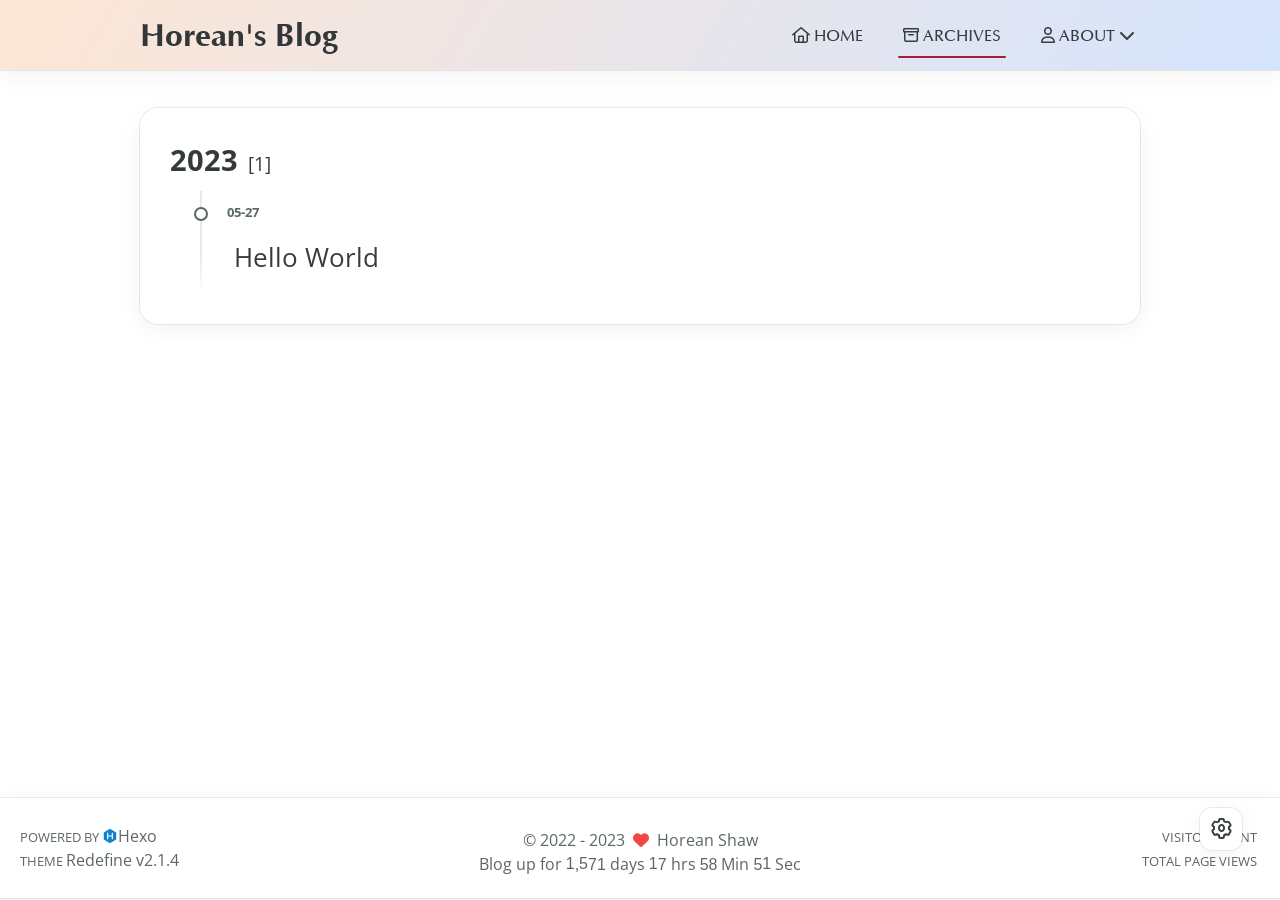
==== archives/index.html @ fd93f60f "update blog" ====
<!DOCTYPE html>
<html lang="zh">
<head>
    <meta charset="utf-8">
    <meta name="viewport" content="width=device-width, initial-scale=1">
    <meta name="keywords" content="Hexo Theme Redefine">
    
    <meta name="author" content="Horean Shaw">
    <!-- preconnect -->
    <link rel="preconnect" href="https://fonts.googleapis.com">
    <link rel="preconnect" href="https://fonts.gstatic.com" crossorigin>
    
    
    <!--- Seo Part-->
    
    <link rel="canonical" href="https://blog.horean0574.top/archives/"/>
    <meta name="robots" content="index,follow">
    <meta name="googlebot" content="index,follow">
    <meta name="revisit-after" content="1 days">
    
        <meta name="description" content="Horean&#39;s Blog">
<meta property="og:type" content="website">
<meta property="og:title" content="Horean&#39;s Blog">
<meta property="og:url" content="https://blog.horean0574.top/archives/index.html">
<meta property="og:site_name" content="Horean&#39;s Blog">
<meta property="og:description" content="Horean&#39;s Blog">
<meta property="og:locale">
<meta property="article:author" content="Horean Shaw">
<meta name="twitter:card" content="summary">
    
    
    <!--- Icon Part-->
    <link rel="icon" type="image/png" href="/images/redefine-favicon.svg" sizes="192x192">
    <link rel="apple-touch-icon" sizes="180x180" href="/images/redefine-favicon.svg">
    <meta name="theme-color" content="#A31F34">
    <link rel="shortcut icon" href="/images/redefine-favicon.svg">
    <!--- Page Info-->
    
    <title>
        
            Archive -
        
        Horean&#39;s Blog
    </title>
    
<link rel="stylesheet" href="/css/style.css">

    
<link rel="stylesheet" href="/assets/fonts.css">

    <!--- Font Part-->
    
    
    
    

    <!--- Inject Part-->
    
    <script id="hexo-configurations">
    let Global = window.Global || {};
    Global.hexo_config = {"hostname":"blog.horean0574.top","root":"/","language":"zh"};
    Global.theme_config = {"articles":{"style":{"font_size":"16px","line_height":1.5,"image_border_radius":"14px","image_alignment":"center","image_caption":false,"link_icon":true},"word_count":{"enable":true,"count":true,"min2read":true},"author_label":{"enable":true,"auto":false,"list":[]},"code_block":{"copy":true,"style":"mac","font":{"enable":false,"family":null,"url":null}},"toc":{"enable":true,"max_depth":3,"number":false,"expand":true,"init_open":true},"copyright":true,"lazyload":true,"recommendation":{"enable":false,"title":"推荐阅读","limit":3,"placeholder":"/images/wallhaven-wqery6-light.webp","skip_dirs":[]}},"colors":{"primary":"#A31F34","secondary":null},"global":{"fonts":{"chinese":{"enable":false,"family":null,"url":null},"english":{"enable":false,"family":null,"url":null}},"content_max_width":"1000px","sidebar_width":"210px","hover":{"shadow":true,"scale":false},"scroll_progress":{"bar":false,"percentage":true},"busuanzi_counter":{"enable":true,"site_pv":true,"site_uv":true,"post_pv":true},"pjax":true,"open_graph":true,"google_analytics":{"enable":false,"id":null}},"home_banner":{"enable":true,"style":"fixed","image":{"light":"/images/wallhaven-wqery6-light.webp","dark":"/images/wallhaven-wqery6-dark.webp"},"title":"Horean's Blog","subtitle":{"text":[],"hitokoto":{"enable":false,"api":"https://v1.hitokoto.cn"},"typing_speed":100,"backing_speed":80,"starting_delay":500,"backing_delay":1500,"loop":true,"smart_backspace":true},"text_color":{"light":"#fff","dark":"#d1d1b6"},"text_style":{"title_size":"2.8rem","subtitle_size":"1.5rem","line_height":1.2},"custom_font":{"enable":false,"family":null,"url":null},"social_links":{"enable":false,"links":{"github":"https://github.com/Horean0574/","instagram":null,"zhihu":null,"twitter":null,"email":"Horean0574@outlook.com"}}},"plugins":{"feed":{"enable":false},"aplayer":{"enable":false,"type":"fixed","audios":[{"name":null,"artist":null,"url":null,"cover":null}]},"mermaid":{"enable":false,"version":"9.3.0"}},"version":"2.1.4","navbar":{"auto_hide":false,"color":{"left":"#f78736","right":"#367df7","transparency":35},"links":{"Home":{"path":"/","icon":"fa-regular fa-house"},"Archives":{"path":"/archives","icon":"fa-regular fa-archive"},"About":{"icon":"fa-regular fa-user","submenus":{"Me":"/about","Github":"https://github.com/Horean0574/","Blog":"https://ohevan.com"}}},"search":{"enable":false,"preload":true}},"page_templates":{"friends_column":2,"tags_style":"blur"},"home":{"sidebar":{"enable":true,"position":"left","first_item":"menu","announcement":null,"links":{"Archives":{"path":"/archives","icon":"fa-regular fa-archive"}}},"article_date_format":"auto","categories":{"enable":true,"limit":3},"tags":{"enable":true,"limit":3}}};
    Global.language_ago = {"second":"%s seconds ago","minute":"%s minutes ago","hour":"%s hours ago","day":"%s days ago","week":"%s weeks ago","month":"%s months ago","year":"%s years ago"};
    Global.data_config = {"masonry":false};
  </script>
    
    <!--- Fontawesome Part-->
    
<link rel="stylesheet" href="/fontawesome/fontawesome.min.css">

    
<link rel="stylesheet" href="/fontawesome/brands.min.css">

    
<link rel="stylesheet" href="/fontawesome/solid.min.css">

    
<link rel="stylesheet" href="/fontawesome/regular.min.css">

    
    
    
    
<meta name="generator" content="Hexo 6.3.0"></head>


<body>
<div class="progress-bar-container">
    

    
        <span class="pjax-progress-bar"></span>
        <span class="pjax-progress-icon">
            <i class="fa-solid fa-circle-notch fa-spin"></i>
        </span>
    
</div>


<main class="page-container">

    

    <div class="main-content-container">

        <div class="main-content-header">
            <header class="navbar-container">
    
    <div class="navbar-content">
        <div class="left">
            
            <a class="logo-title" href="/">
                
                Horean&#39;s Blog
                
            </a>
        </div>

        <div class="right">
            <!-- PC -->
            <div class="desktop">
                <ul class="navbar-list">
                    
                        
                            <li class="navbar-item">
                                <!-- Menu -->
                                <a class="" 
                                    href="/"  >
                                    
                                        
                                            <i class="fa-regular fa-house"></i>
                                        
                                        HOME
                                    
                                </a>
                                <!-- Submenu -->
                                
                            </li>
                    
                        
                            <li class="navbar-item">
                                <!-- Menu -->
                                <a class="active" 
                                    href="/archives"  >
                                    
                                        
                                            <i class="fa-regular fa-archive"></i>
                                        
                                        ARCHIVES
                                    
                                </a>
                                <!-- Submenu -->
                                
                            </li>
                    
                        
                            <li class="navbar-item">
                                <!-- Menu -->
                                <a class="has-dropdown" 
                                    href="#" onClick="return false;">
                                    
                                        
                                            <i class="fa-regular fa-user"></i>
                                        
                                        ABOUT&nbsp;<i class="fa-solid fa-chevron-down"></i>
                                    
                                </a>
                                <!-- Submenu -->
                                
                                    <ul class="sub-menu">
                                    
                                        <li>
                                        <a href="/about">ME
                                        </a>
                                        </li>
                                    
                                        <li>
                                        <a target="_blank" rel="noopener" href="https://github.com/Horean0574/">GITHUB
                                        </a>
                                        </li>
                                    
                                        <li>
                                        <a target="_blank" rel="noopener" href="https://ohevan.com">BLOG
                                        </a>
                                        </li>
                                    
                                    </ul>
                                
                            </li>
                    
                    
                </ul>
            </div>
            <!-- Mobile -->
            <div class="mobile">
                
                <div class="icon-item navbar-bar">
                    <div class="navbar-bar-middle"></div>
                </div>
            </div>
        </div>
    </div>

    <!-- Mobile drawer -->
    <div class="navbar-drawer">
        <ul class="drawer-navbar-list">
            
                
                    <li class="drawer-navbar-item flex-center">
                        <a class="" 
                        href="/"  >
                             
                                
                                    <i class="fa-regular fa-house"></i>
                                
                                HOME
                            
                        </a>
                    </li>
                    <!-- Submenu -->
                    
            
                
                    <li class="drawer-navbar-item flex-center">
                        <a class="active" 
                        href="/archives"  >
                             
                                
                                    <i class="fa-regular fa-archive"></i>
                                
                                ARCHIVES
                            
                        </a>
                    </li>
                    <!-- Submenu -->
                    
            
                
                    <li class="drawer-navbar-item flex-center">
                        <a class="has-dropdown" 
                        href="#" onClick="return false;">
                            
                                
                                    <i class="fa-regular fa-user"></i>
                                
                                ABOUT&nbsp;<i class="fa-solid fa-chevron-down"></i>
                            
                        </a>
                    </li>
                    <!-- Submenu -->
                              
                        
                            <li class="dropdown-item flex-center">
                                <a class="dropdown-item" href="/about">ME</a>
                            </li>
                        
                            <li class="dropdown-item flex-center">
                                <a class="dropdown-item" target="_blank" rel="noopener" href="https://github.com/Horean0574/">GITHUB</a>
                            </li>
                        
                            <li class="dropdown-item flex-center">
                                <a class="dropdown-item" target="_blank" rel="noopener" href="https://ohevan.com">BLOG</a>
                            </li>
                        
                    
            

        </ul>
    </div>

    <div class="window-mask"></div>

</header>


        </div>

        <div class="main-content-body">

            

            <div class="main-content">

                
                    <div class="fade-in-down-animation">
    <div class="archive-container ">
        
<div class="archive-list-container">
    
        <section class="archive-item">
            <div class="archive-item-header">
                <span class="archive-year">2023</span>
                <span class="archive-year-post-count">[1]</span>
            </div>
            <ul class="article-list">
              
              <li class="article-item" date-is='05-27'>
                <a href="/2023/05/27/hello-world/">
                  <span class="article-title">Hello World</span>
                </a>
              </li>
              
            </ul>
        </section>
    
</div>

    </div>
</div>

                

            </div>
            
            

        </div>

        <div class="main-content-footer">
            <footer class="footer">
    <div class="info-container">
        <div class="copyright-info">
            &copy;
            
              <span>2022</span>
              -
            
            2023&nbsp;&nbsp;<i class="fa-solid fa-heart fa-beat" style="--fa-animation-duration: 0.5s; color: #f54545"></i>&nbsp;&nbsp;<a href="/">Horean Shaw</a>
        </div>
        
            <script async data-pjax src="//busuanzi.ibruce.info/busuanzi/2.3/busuanzi.pure.mini.js"></script>
            <div class="website-count info-item">
                
                    <span id="busuanzi_container_site_uv" class="busuanzi_container_site_uv">
                        VISITOR COUNT&nbsp;<span id="busuanzi_value_site_uv" class="busuanzi_value_site_uv"></span>
                    </span>
                
                
                    <span id="busuanzi_container_site_pv" class="busuanzi_container_site_pv">
                        TOTAL PAGE VIEWS&nbsp;<span id="busuanzi_value_site_pv" class="busuanzi_value_site_pv"></span>
                    </span>
                
            </div>
        
        <div class="theme-info info-item">
            <span class="powered-by-container">POWERED BY <?xml version="1.0" encoding="utf-8"?><!DOCTYPE svg PUBLIC "-//W3C//DTD SVG 1.1//EN" "http://www.w3.org/Graphics/SVG/1.1/DTD/svg11.dtd"><svg version="1.1" id="圖層_1" xmlns="http://www.w3.org/2000/svg" xmlns:xlink="http://www.w3.org/1999/xlink" x="0px" y="0px" width="1rem" height="1rem" viewBox="0 0 512 512" enable-background="new 0 0 512 512" xml:space="preserve"><path fill="#0E83CD" d="M256.4,25.8l-200,115.5L56,371.5l199.6,114.7l200-115.5l0.4-230.2L256.4,25.8z M349,354.6l-18.4,10.7l-18.6-11V275H200v79.6l-18.4,10.7l-18.6-11v-197l18.5-10.6l18.5,10.8V237h112v-79.6l18.5-10.6l18.5,10.8V354.6z"/></svg><a target="_blank" href="https://hexo.io">Hexo</a></span>
                <br>
            <span class="theme-version-container">THEME&nbsp;<a class="theme-version" target="_blank" href="https://github.com/EvanNotFound/hexo-theme-redefine">Redefine v2.1.4</a>
        </div>
        
        
        
            <div id="start_div" style="display:none">
                2022/8/17 11:45:14
            </div>
            <div>
                Blog up for <span class="odometer" id="runtime_days" ></span> days <span class="odometer" id="runtime_hours"></span> hrs <span class="odometer" id="runtime_minutes"></span> Min <span class="odometer" id="runtime_seconds"></span> Sec
            </div>
        
        
        
            <script async data-pjax>
                try {
                    function odometer_init() {
                    const elements = document.querySelectorAll('.odometer');
                    elements.forEach(el => {
                        new Odometer({
                            el,
                            format: '( ddd).dd',
                            duration: 200
                        });
                    });
                    }
                    odometer_init();
                } catch (error) {}
            </script>
        
        
        
    </div>  
</footer>
        </div>
    </div>

    

    <div class="right-side-tools-container">
        <div class="side-tools-container">
    <ul class="hidden-tools-list">
        <li class="right-bottom-tools tool-font-adjust-plus flex-center">
            <i class="fa-regular fa-magnifying-glass-plus"></i>
        </li>

        <li class="right-bottom-tools tool-font-adjust-minus flex-center">
            <i class="fa-regular fa-magnifying-glass-minus"></i>
        </li>

        <li class="right-bottom-tools tool-expand-width flex-center">
            <i class="fa-regular fa-expand"></i>
        </li>

        <li class="right-bottom-tools tool-dark-light-toggle flex-center">
            <i class="fa-regular fa-moon"></i>
        </li>

        <!-- rss -->
        

        

        <li class="right-bottom-tools tool-scroll-to-bottom flex-center">
            <i class="fa-regular fa-arrow-down"></i>
        </li>
    </ul>

    <ul class="visible-tools-list">
        <li class="right-bottom-tools toggle-tools-list flex-center">
            <i class="fa-regular fa-cog fa-spin"></i>
        </li>
        
            <li class="right-bottom-tools tool-scroll-to-top flex-center">
                <i class="arrow-up fas fa-arrow-up"></i>
                <span class="percent"></span>
            </li>
        
        
    </ul>
</div>

    </div>

    <div class="image-viewer-container">
    <img src="">
</div>


    


</main>




<script src="/js/utils.js"></script>

<script src="/js/main.js"></script>

<script src="/js/layouts/navbarShrink.js"></script>

<script src="/js/tools/scrollTopBottom.js"></script>

<script src="/js/tools/lightDarkSwitch.js"></script>





    
<script src="/js/tools/codeBlock.js"></script>




    
<script src="/js/layouts/lazyload.js"></script>




    
<script src="/js/tools/runtime.js"></script>

    
<script src="/js/layouts/odometer.min.js"></script>

    
<link rel="stylesheet" href="/assets/odometer-theme-minimal.css">




  
<script src="/js/libs/Typed.min.js"></script>

  
<script src="/js/plugins/typed.js"></script>







<div class="post-scripts pjax">
    
</div>


    
<script src="/js/libs/pjax.min.js"></script>

<script>
    window.addEventListener('DOMContentLoaded', () => {
        window.pjax = new Pjax({
            selectors: [
                'head title',
                '.page-container',
                '.pjax',
            ],
            history: true,
            debug: false,
            cacheBust: false,
            timeout: 0,
            analytics: false,
            currentUrlFullReload: false,
            scrollRestoration: false,
            // scrollTo: true,
        });

        document.addEventListener('pjax:send', () => {
            Global.utils.pjaxProgressBarStart();
        });

        document.addEventListener('pjax:complete', () => {
            Global.utils.pjaxProgressBarEnd();
            window.pjax.executeScripts(document.querySelectorAll('script[data-pjax], .pjax script'));
            Global.refresh();
        });
    });
</script>




</body>
</html>
---- css/style.css ----
.fade-in-down-animation {
  animation-fill-mode: both;
  animation-duration: 1s;
  animation-name: fade-in-down;
  will-change: transform;
}
.title-hover-animation {
  display: inline-block;
  position: relative;
  border-bottom: none;
  line-height: 1.3;
  vertical-align: top;
  color: var(--second-text-color);
}
.title-hover-animation::before {
  content: "";
  position: absolute;
  width: 100%;
  height: 2px;
  bottom: -4px;
  left: 0;
  background-color: var(--second-text-color);
  visibility: hidden;
  transform: scaleX(0);
  transition-property: color, background, box-shadow, border-color, visibility, transform;
  transition-delay: 0s, 0s, 0s, 0s, 0s, 0s;
  transition-duration: 0.2s, 0.2s, 0.2s, 0.2s, 0.2s, 0.2s;
  transition-timing-function: ease, ease, ease, ease, ease-in-out, ease-in-out;
}
@-moz-keyframes fade-in-down {
  0% {
    opacity: 0;
    transform: translateY(-50px);
  }
  100% {
    opacity: 1;
    transform: translateY(0);
  }
}
@-webkit-keyframes fade-in-down {
  0% {
    opacity: 0;
    transform: translateY(-50px);
  }
  100% {
    opacity: 1;
    transform: translateY(0);
  }
}
@-o-keyframes fade-in-down {
  0% {
    opacity: 0;
    transform: translateY(-50px);
  }
  100% {
    opacity: 1;
    transform: translateY(0);
  }
}
@keyframes fade-in-down {
  0% {
    opacity: 0;
    transform: translateY(-50px);
  }
  100% {
    opacity: 1;
    transform: translateY(0);
  }
}
@-moz-keyframes icon-animate {
  0%, 100% {
    transform: scale(1);
  }
  10%, 30% {
    transform: scale(0.88);
  }
  20%, 40%, 60%, 80% {
    transform: scale(1.08);
  }
  50%, 70% {
    transform: scale(1.08);
  }
}
@-webkit-keyframes icon-animate {
  0%, 100% {
    transform: scale(1);
  }
  10%, 30% {
    transform: scale(0.88);
  }
  20%, 40%, 60%, 80% {
    transform: scale(1.08);
  }
  50%, 70% {
    transform: scale(1.08);
  }
}
@-o-keyframes icon-animate {
  0%, 100% {
    transform: scale(1);
  }
  10%, 30% {
    transform: scale(0.88);
  }
  20%, 40%, 60%, 80% {
    transform: scale(1.08);
  }
  50%, 70% {
    transform: scale(1.08);
  }
}
@keyframes icon-animate {
  0%, 100% {
    transform: scale(1);
  }
  10%, 30% {
    transform: scale(0.88);
  }
  20%, 40%, 60%, 80% {
    transform: scale(1.08);
  }
  50%, 70% {
    transform: scale(1.08);
  }
}
:root {
  --background-color: #fff;
  --background-color-transparent: rgba(255,255,255,0.6);
  --background-color-transparent-15: rgba(255,255,255,0.15);
  --background-color-transparent-40: rgba(255,255,255,0.4);
  --background-color-transparent-80: rgba(255,255,255,0.8);
  --second-background-color: #fafafa;
  --third-background-color: #f7f7f7;
  --third-background-color-transparent: rgba(241,241,241,0.6);
  --primary-color: #a31f34;
  --first-text-color: #323739;
  --second-text-color: #343a3c;
  --third-text-color: #5c6669;
  --fourth-text-color: #eaeced;
  --default-text-color: #373d3f;
  --invert-text-color: #bebec6;
  --border-color: rgba(0,0,0,0.08);
  --selection-color: #be243c;
  --shadow-color-1: rgba(0,0,0,0.08);
  --shadow-color-2: rgba(0,0,0,0.05);
  --shadow-hover-color: rgba(0,0,0,0.28);
  --scrollbar-color: #c1c1c1;
  --scrollbar-color-hover: #a1a1a1;
  --scroll-bar-bg-color: #fafafa;
  --link-color: #323739;
  --copyright-info-color: #c03;
  --avatar-background-color: #06c;
  --pjax-progress-bar-color: linear-gradient(45deg, #f10006, #ef5b00, #e59c01, #19ca05, #00cab5, #0264c8, #c303c3);
  --archive-timeline-last-child-color: linear-gradient(to bottom, #e8e8e8 60%, rgba(0,0,0,0) 100%) 1 100%;
  --note-blue-title-bg: #d6f7fb;
  --note-red-title-bg: #fde9e9;
  --note-cyan-title-bg: #e9fdf9;
  --note-green-title-bg: #e9fde9;
  --note-yellow-title-bg: #fdf9e9;
  --note-gray-title-bg: #f9f9f9;
  --note-type-title-bg: #fdf3e9;
  --note-black-title-bg: #e9e9e9;
  --note-purple-title-bg: #f9e9fd;
  --home-banner-img: url("/images/wallhaven-wqery6-light.webp");
  --home-banner-text-color: #fff;
  --home-banner-icons-container-border-color: rgba(255,255,255,0.35);
  --home-banner-icons-container-background-color: rgba(255,255,255,0.3);
  --redefine-box-shadow: var(--shadow-color-2) 0px 6px 24px 0px, var(--shadow-color-1) 0px 0px 0px 1px;
  --redefine-box-shadow-hover: var(--shadow-color-2) 0px 6px 24px 0px, var(--shadow-color-1) 0px 0px 0px 1px, var(--shadow-color-1) 0px 0px 0px 1px inset;
  --redefine-box-shadow-flat: var(--shadow-color-2) 0px 1px 4px 0px, var(--shadow-color-1) 0px 0px 0px 1px;
  --redefine-box-shadow-flat-hover: var(--shadow-color-2) 0px 1px 4px 0px, var(--shadow-color-1) 0px 0px 0px 1px, var(--shadow-color-1) 0px 0px 0px 1px inset;
  --mermaid-theme: '';
}
@media (prefers-color-scheme: light) {
  :root {
    --background-color: #fff;
    --background-color-transparent: rgba(255,255,255,0.6);
    --background-color-transparent-15: rgba(255,255,255,0.15);
    --background-color-transparent-40: rgba(255,255,255,0.4);
    --background-color-transparent-80: rgba(255,255,255,0.8);
    --second-background-color: #fafafa;
    --third-background-color: #f7f7f7;
    --third-background-color-transparent: rgba(241,241,241,0.6);
    --primary-color: #a31f34;
    --first-text-color: #323739;
    --second-text-color: #343a3c;
    --third-text-color: #5c6669;
    --fourth-text-color: #eaeced;
    --default-text-color: #373d3f;
    --invert-text-color: #bebec6;
    --border-color: rgba(0,0,0,0.08);
    --selection-color: #be243c;
    --shadow-color-1: rgba(0,0,0,0.08);
    --shadow-color-2: rgba(0,0,0,0.05);
    --shadow-hover-color: rgba(0,0,0,0.28);
    --scrollbar-color: #c1c1c1;
    --scrollbar-color-hover: #a1a1a1;
    --scroll-bar-bg-color: #fafafa;
    --link-color: #323739;
    --copyright-info-color: #c03;
    --avatar-background-color: #06c;
    --pjax-progress-bar-color: linear-gradient(45deg, #f10006, #ef5b00, #e59c01, #19ca05, #00cab5, #0264c8, #c303c3);
    --archive-timeline-last-child-color: linear-gradient(to bottom, #e8e8e8 60%, rgba(0,0,0,0) 100%) 1 100%;
    --note-blue-title-bg: #d6f7fb;
    --note-red-title-bg: #fde9e9;
    --note-cyan-title-bg: #e9fdf9;
    --note-green-title-bg: #e9fde9;
    --note-yellow-title-bg: #fdf9e9;
    --note-gray-title-bg: #f9f9f9;
    --note-type-title-bg: #fdf3e9;
    --note-black-title-bg: #e9e9e9;
    --note-purple-title-bg: #f9e9fd;
    --home-banner-img: url("/images/wallhaven-wqery6-light.webp");
    --home-banner-text-color: #fff;
    --home-banner-icons-container-border-color: rgba(255,255,255,0.35);
    --home-banner-icons-container-background-color: rgba(255,255,255,0.3);
    --redefine-box-shadow: var(--shadow-color-2) 0px 6px 24px 0px, var(--shadow-color-1) 0px 0px 0px 1px;
    --redefine-box-shadow-hover: var(--shadow-color-2) 0px 6px 24px 0px, var(--shadow-color-1) 0px 0px 0px 1px, var(--shadow-color-1) 0px 0px 0px 1px inset;
    --redefine-box-shadow-flat: var(--shadow-color-2) 0px 1px 4px 0px, var(--shadow-color-1) 0px 0px 0px 1px;
    --redefine-box-shadow-flat-hover: var(--shadow-color-2) 0px 1px 4px 0px, var(--shadow-color-1) 0px 0px 0px 1px, var(--shadow-color-1) 0px 0px 0px 1px inset;
    --mermaid-theme: '';
  }
}
@media (prefers-color-scheme: dark) {
  :root {
    --background-color: #202124;
    --background-color-transparent: rgba(32,33,36,0.4);
    --background-color-transparent-15: rgba(32,33,36,0.15);
    --background-color-transparent-40: rgba(32,33,36,0.4);
    --background-color-transparent-80: rgba(32,33,36,0.8);
    --second-background-color: #242529;
    --third-background-color: #292b2f;
    --third-background-color-transparent: rgba(32,33,36,0.6);
    --primary-color: #a31f34;
    --first-text-color: #d2d2d7;
    --second-text-color: #cbcbd1;
    --third-text-color: #9595a2;
    --fourth-text-color: #242429;
    --default-text-color: #bebec6;
    --invert-text-color: #373d3f;
    --border-color: rgba(255,255,255,0.08);
    --selection-color: #be243c;
    --shadow-color-1: rgba(255,255,255,0.08);
    --shadow-color-2: rgba(255,255,255,0.05);
    --shadow-hover-color: rgba(69,69,69,0.28);
    --scrollbar-color: #898989;
    --scrollbar-color-hover: #a1a1a1;
    --scroll-bar-bg-color: #2a2c30;
    --link-color: #c5c5cc;
    --copyright-info-color: #a30029;
    --avatar-background-color: #005cb8;
    --pjax-progress-bar-color: linear-gradient(45deg, #ea404a, #ea722f, #e9a71f, #67e559, #18ecec, #1b85f1, #ee1dee);
    --archive-timeline-last-child-color: linear-gradient(to bottom, #323232 60%, rgba(255,255,255,0) 100%) 1 100%;
    --note-blue-title-bg: #1e3e46;
    --note-red-title-bg: #4e1e1e;
    --note-cyan-title-bg: #1e4e4e;
    --note-green-title-bg: #1e4e1e;
    --note-yellow-title-bg: #4e4e1e;
    --note-gray-title-bg: #4e4e4e;
    --note-type-title-bg: #4e3a1e;
    --note-black-title-bg: #1e1e1e;
    --note-purple-title-bg: #4e1e4e;
    --home-banner-img: url("/images/wallhaven-wqery6-dark.webp");
    --home-banner-text-color: #d1d1b6;
    --home-banner-icons-container-border-color: rgba(197,197,197,0.35);
    --home-banner-icons-container-background-color: rgba(197,197,197,0.3);
    --redefine-box-shadow: var(--shadow-color-2) 0px 6px 24px 0px, var(--shadow-color-1) 0px 0px 0px 1px;
    --redefine-box-shadow-hover: var(--shadow-color-2) 0px 6px 24px 0px, var(--shadow-color-1) 0px 0px 0px 1px, var(--shadow-color-1) 0px 0px 0px 1px inset;
    --redefine-box-shadow-flat: var(--shadow-color-2) 0px 1px 4px 0px, var(--shadow-color-1) 0px 0px 0px 1px;
    --redefine-box-shadow-flat-hover: var(--shadow-color-2) 0px 1px 4px 0px, var(--shadow-color-1) 0px 0px 0px 1px, var(--shadow-color-1) 0px 0px 0px 1px inset;
    --mermaid-theme: '';
  }
}
.light-mode {
  --background-color: #fff;
  --background-color-transparent: rgba(255,255,255,0.6);
  --background-color-transparent-15: rgba(255,255,255,0.15);
  --background-color-transparent-40: rgba(255,255,255,0.4);
  --background-color-transparent-80: rgba(255,255,255,0.8);
  --second-background-color: #fafafa;
  --third-background-color: #f7f7f7;
  --third-background-color-transparent: rgba(241,241,241,0.6);
  --primary-color: #a31f34;
  --first-text-color: #323739;
  --second-text-color: #343a3c;
  --third-text-color: #5c6669;
  --fourth-text-color: #eaeced;
  --default-text-color: #373d3f;
  --invert-text-color: #bebec6;
  --border-color: rgba(0,0,0,0.08);
  --selection-color: #be243c;
  --shadow-color-1: rgba(0,0,0,0.08);
  --shadow-color-2: rgba(0,0,0,0.05);
  --shadow-hover-color: rgba(0,0,0,0.28);
  --scrollbar-color: #c1c1c1;
  --scrollbar-color-hover: #a1a1a1;
  --scroll-bar-bg-color: #fafafa;
  --link-color: #323739;
  --copyright-info-color: #c03;
  --avatar-background-color: #06c;
  --pjax-progress-bar-color: linear-gradient(45deg, #f10006, #ef5b00, #e59c01, #19ca05, #00cab5, #0264c8, #c303c3);
  --archive-timeline-last-child-color: linear-gradient(to bottom, #e8e8e8 60%, rgba(0,0,0,0) 100%) 1 100%;
  --note-blue-title-bg: #d6f7fb;
  --note-red-title-bg: #fde9e9;
  --note-cyan-title-bg: #e9fdf9;
  --note-green-title-bg: #e9fde9;
  --note-yellow-title-bg: #fdf9e9;
  --note-gray-title-bg: #f9f9f9;
  --note-type-title-bg: #fdf3e9;
  --note-black-title-bg: #e9e9e9;
  --note-purple-title-bg: #f9e9fd;
  --home-banner-img: url("/images/wallhaven-wqery6-light.webp");
  --home-banner-text-color: #fff;
  --home-banner-icons-container-border-color: rgba(255,255,255,0.35);
  --home-banner-icons-container-background-color: rgba(255,255,255,0.3);
  --redefine-box-shadow: var(--shadow-color-2) 0px 6px 24px 0px, var(--shadow-color-1) 0px 0px 0px 1px;
  --redefine-box-shadow-hover: var(--shadow-color-2) 0px 6px 24px 0px, var(--shadow-color-1) 0px 0px 0px 1px, var(--shadow-color-1) 0px 0px 0px 1px inset;
  --redefine-box-shadow-flat: var(--shadow-color-2) 0px 1px 4px 0px, var(--shadow-color-1) 0px 0px 0px 1px;
  --redefine-box-shadow-flat-hover: var(--shadow-color-2) 0px 1px 4px 0px, var(--shadow-color-1) 0px 0px 0px 1px, var(--shadow-color-1) 0px 0px 0px 1px inset;
  --mermaid-theme: '';
}
.dark-mode {
  --background-color: #202124;
  --background-color-transparent: rgba(32,33,36,0.4);
  --background-color-transparent-15: rgba(32,33,36,0.15);
  --background-color-transparent-40: rgba(32,33,36,0.4);
  --background-color-transparent-80: rgba(32,33,36,0.8);
  --second-background-color: #242529;
  --third-background-color: #292b2f;
  --third-background-color-transparent: rgba(32,33,36,0.6);
  --primary-color: #a31f34;
  --first-text-color: #d2d2d7;
  --second-text-color: #cbcbd1;
  --third-text-color: #9595a2;
  --fourth-text-color: #242429;
  --default-text-color: #bebec6;
  --invert-text-color: #373d3f;
  --border-color: rgba(255,255,255,0.08);
  --selection-color: #be243c;
  --shadow-color-1: rgba(255,255,255,0.08);
  --shadow-color-2: rgba(255,255,255,0.05);
  --shadow-hover-color: rgba(69,69,69,0.28);
  --scrollbar-color: #898989;
  --scrollbar-color-hover: #a1a1a1;
  --scroll-bar-bg-color: #2a2c30;
  --link-color: #c5c5cc;
  --copyright-info-color: #a30029;
  --avatar-background-color: #005cb8;
  --pjax-progress-bar-color: linear-gradient(45deg, #ea404a, #ea722f, #e9a71f, #67e559, #18ecec, #1b85f1, #ee1dee);
  --archive-timeline-last-child-color: linear-gradient(to bottom, #323232 60%, rgba(255,255,255,0) 100%) 1 100%;
  --note-blue-title-bg: #1e3e46;
  --note-red-title-bg: #4e1e1e;
  --note-cyan-title-bg: #1e4e4e;
  --note-green-title-bg: #1e4e1e;
  --note-yellow-title-bg: #4e4e1e;
  --note-gray-title-bg: #4e4e4e;
  --note-type-title-bg: #4e3a1e;
  --note-black-title-bg: #1e1e1e;
  --note-purple-title-bg: #4e1e4e;
  --home-banner-img: url("/images/wallhaven-wqery6-dark.webp");
  --home-banner-text-color: #d1d1b6;
  --home-banner-icons-container-border-color: rgba(197,197,197,0.35);
  --home-banner-icons-container-background-color: rgba(197,197,197,0.3);
  --redefine-box-shadow: var(--shadow-color-2) 0px 6px 24px 0px, var(--shadow-color-1) 0px 0px 0px 1px;
  --redefine-box-shadow-hover: var(--shadow-color-2) 0px 6px 24px 0px, var(--shadow-color-1) 0px 0px 0px 1px, var(--shadow-color-1) 0px 0px 0px 1px inset;
  --redefine-box-shadow-flat: var(--shadow-color-2) 0px 1px 4px 0px, var(--shadow-color-1) 0px 0px 0px 1px;
  --redefine-box-shadow-flat-hover: var(--shadow-color-2) 0px 1px 4px 0px, var(--shadow-color-1) 0px 0px 0px 1px, var(--shadow-color-1) 0px 0px 0px 1px inset;
  --mermaid-theme: '';
}
:root {
  --background-color: #fff;
  --background-color-transparent: rgba(255,255,255,0.6);
  --background-color-transparent-15: rgba(255,255,255,0.15);
  --background-color-transparent-40: rgba(255,255,255,0.4);
  --background-color-transparent-80: rgba(255,255,255,0.8);
  --second-background-color: #fafafa;
  --third-background-color: #f7f7f7;
  --third-background-color-transparent: rgba(241,241,241,0.6);
  --primary-color: #a31f34;
  --first-text-color: #323739;
  --second-text-color: #343a3c;
  --third-text-color: #5c6669;
  --fourth-text-color: #eaeced;
  --default-text-color: #373d3f;
  --invert-text-color: #bebec6;
  --border-color: rgba(0,0,0,0.08);
  --selection-color: #be243c;
  --shadow-color-1: rgba(0,0,0,0.08);
  --shadow-color-2: rgba(0,0,0,0.05);
  --shadow-hover-color: rgba(0,0,0,0.28);
  --scrollbar-color: #c1c1c1;
  --scrollbar-color-hover: #a1a1a1;
  --scroll-bar-bg-color: #fafafa;
  --link-color: #323739;
  --copyright-info-color: #c03;
  --avatar-background-color: #06c;
  --pjax-progress-bar-color: linear-gradient(45deg, #f10006, #ef5b00, #e59c01, #19ca05, #00cab5, #0264c8, #c303c3);
  --archive-timeline-last-child-color: linear-gradient(to bottom, #e8e8e8 60%, rgba(0,0,0,0) 100%) 1 100%;
  --note-blue-title-bg: #d6f7fb;
  --note-red-title-bg: #fde9e9;
  --note-cyan-title-bg: #e9fdf9;
  --note-green-title-bg: #e9fde9;
  --note-yellow-title-bg: #fdf9e9;
  --note-gray-title-bg: #f9f9f9;
  --note-type-title-bg: #fdf3e9;
  --note-black-title-bg: #e9e9e9;
  --note-purple-title-bg: #f9e9fd;
  --home-banner-img: url("/images/wallhaven-wqery6-light.webp");
  --home-banner-text-color: #fff;
  --home-banner-icons-container-border-color: rgba(255,255,255,0.35);
  --home-banner-icons-container-background-color: rgba(255,255,255,0.3);
  --redefine-box-shadow: var(--shadow-color-2) 0px 6px 24px 0px, var(--shadow-color-1) 0px 0px 0px 1px;
  --redefine-box-shadow-hover: var(--shadow-color-2) 0px 6px 24px 0px, var(--shadow-color-1) 0px 0px 0px 1px, var(--shadow-color-1) 0px 0px 0px 1px inset;
  --redefine-box-shadow-flat: var(--shadow-color-2) 0px 1px 4px 0px, var(--shadow-color-1) 0px 0px 0px 1px;
  --redefine-box-shadow-flat-hover: var(--shadow-color-2) 0px 1px 4px 0px, var(--shadow-color-1) 0px 0px 0px 1px, var(--shadow-color-1) 0px 0px 0px 1px inset;
  --mermaid-theme: '';
}
@media (prefers-color-scheme: light) {
  :root {
    --background-color: #fff;
    --background-color-transparent: rgba(255,255,255,0.6);
    --background-color-transparent-15: rgba(255,255,255,0.15);
    --background-color-transparent-40: rgba(255,255,255,0.4);
    --background-color-transparent-80: rgba(255,255,255,0.8);
    --second-background-color: #fafafa;
    --third-background-color: #f7f7f7;
    --third-background-color-transparent: rgba(241,241,241,0.6);
    --primary-color: #a31f34;
    --first-text-color: #323739;
    --second-text-color: #343a3c;
    --third-text-color: #5c6669;
    --fourth-text-color: #eaeced;
    --default-text-color: #373d3f;
    --invert-text-color: #bebec6;
    --border-color: rgba(0,0,0,0.08);
    --selection-color: #be243c;
    --shadow-color-1: rgba(0,0,0,0.08);
    --shadow-color-2: rgba(0,0,0,0.05);
    --shadow-hover-color: rgba(0,0,0,0.28);
    --scrollbar-color: #c1c1c1;
    --scrollbar-color-hover: #a1a1a1;
    --scroll-bar-bg-color: #fafafa;
    --link-color: #323739;
    --copyright-info-color: #c03;
    --avatar-background-color: #06c;
    --pjax-progress-bar-color: linear-gradient(45deg, #f10006, #ef5b00, #e59c01, #19ca05, #00cab5, #0264c8, #c303c3);
    --archive-timeline-last-child-color: linear-gradient(to bottom, #e8e8e8 60%, rgba(0,0,0,0) 100%) 1 100%;
    --note-blue-title-bg: #d6f7fb;
    --note-red-title-bg: #fde9e9;
    --note-cyan-title-bg: #e9fdf9;
    --note-green-title-bg: #e9fde9;
    --note-yellow-title-bg: #fdf9e9;
    --note-gray-title-bg: #f9f9f9;
    --note-type-title-bg: #fdf3e9;
    --note-black-title-bg: #e9e9e9;
    --note-purple-title-bg: #f9e9fd;
    --home-banner-img: url("/images/wallhaven-wqery6-light.webp");
    --home-banner-text-color: #fff;
    --home-banner-icons-container-border-color: rgba(255,255,255,0.35);
    --home-banner-icons-container-background-color: rgba(255,255,255,0.3);
    --redefine-box-shadow: var(--shadow-color-2) 0px 6px 24px 0px, var(--shadow-color-1) 0px 0px 0px 1px;
    --redefine-box-shadow-hover: var(--shadow-color-2) 0px 6px 24px 0px, var(--shadow-color-1) 0px 0px 0px 1px, var(--shadow-color-1) 0px 0px 0px 1px inset;
    --redefine-box-shadow-flat: var(--shadow-color-2) 0px 1px 4px 0px, var(--shadow-color-1) 0px 0px 0px 1px;
    --redefine-box-shadow-flat-hover: var(--shadow-color-2) 0px 1px 4px 0px, var(--shadow-color-1) 0px 0px 0px 1px, var(--shadow-color-1) 0px 0px 0px 1px inset;
    --mermaid-theme: '';
  }
}
@media (prefers-color-scheme: dark) {
  :root {
    --background-color: #202124;
    --background-color-transparent: rgba(32,33,36,0.4);
    --background-color-transparent-15: rgba(32,33,36,0.15);
    --background-color-transparent-40: rgba(32,33,36,0.4);
    --background-color-transparent-80: rgba(32,33,36,0.8);
    --second-background-color: #242529;
    --third-background-color: #292b2f;
    --third-background-color-transparent: rgba(32,33,36,0.6);
    --primary-color: #a31f34;
    --first-text-color: #d2d2d7;
    --second-text-color: #cbcbd1;
    --third-text-color: #9595a2;
    --fourth-text-color: #242429;
    --default-text-color: #bebec6;
    --invert-text-color: #373d3f;
    --border-color: rgba(255,255,255,0.08);
    --selection-color: #be243c;
    --shadow-color-1: rgba(255,255,255,0.08);
    --shadow-color-2: rgba(255,255,255,0.05);
    --shadow-hover-color: rgba(69,69,69,0.28);
    --scrollbar-color: #898989;
    --scrollbar-color-hover: #a1a1a1;
    --scroll-bar-bg-color: #2a2c30;
    --link-color: #c5c5cc;
    --copyright-info-color: #a30029;
    --avatar-background-color: #005cb8;
    --pjax-progress-bar-color: linear-gradient(45deg, #ea404a, #ea722f, #e9a71f, #67e559, #18ecec, #1b85f1, #ee1dee);
    --archive-timeline-last-child-color: linear-gradient(to bottom, #323232 60%, rgba(255,255,255,0) 100%) 1 100%;
    --note-blue-title-bg: #1e3e46;
    --note-red-title-bg: #4e1e1e;
    --note-cyan-title-bg: #1e4e4e;
    --note-green-title-bg: #1e4e1e;
    --note-yellow-title-bg: #4e4e1e;
    --note-gray-title-bg: #4e4e4e;
    --note-type-title-bg: #4e3a1e;
    --note-black-title-bg: #1e1e1e;
    --note-purple-title-bg: #4e1e4e;
    --home-banner-img: url("/images/wallhaven-wqery6-dark.webp");
    --home-banner-text-color: #d1d1b6;
    --home-banner-icons-container-border-color: rgba(197,197,197,0.35);
    --home-banner-icons-container-background-color: rgba(197,197,197,0.3);
    --redefine-box-shadow: var(--shadow-color-2) 0px 6px 24px 0px, var(--shadow-color-1) 0px 0px 0px 1px;
    --redefine-box-shadow-hover: var(--shadow-color-2) 0px 6px 24px 0px, var(--shadow-color-1) 0px 0px 0px 1px, var(--shadow-color-1) 0px 0px 0px 1px inset;
    --redefine-box-shadow-flat: var(--shadow-color-2) 0px 1px 4px 0px, var(--shadow-color-1) 0px 0px 0px 1px;
    --redefine-box-shadow-flat-hover: var(--shadow-color-2) 0px 1px 4px 0px, var(--shadow-color-1) 0px 0px 0px 1px, var(--shadow-color-1) 0px 0px 0px 1px inset;
    --mermaid-theme: '';
  }
}
.light-mode {
  --background-color: #fff;
  --background-color-transparent: rgba(255,255,255,0.6);
  --background-color-transparent-15: rgba(255,255,255,0.15);
  --background-color-transparent-40: rgba(255,255,255,0.4);
  --background-color-transparent-80: rgba(255,255,255,0.8);
  --second-background-color: #fafafa;
  --third-background-color: #f7f7f7;
  --third-background-color-transparent: rgba(241,241,241,0.6);
  --primary-color: #a31f34;
  --first-text-color: #323739;
  --second-text-color: #343a3c;
  --third-text-color: #5c6669;
  --fourth-text-color: #eaeced;
  --default-text-color: #373d3f;
  --invert-text-color: #bebec6;
  --border-color: rgba(0,0,0,0.08);
  --selection-color: #be243c;
  --shadow-color-1: rgba(0,0,0,0.08);
  --shadow-color-2: rgba(0,0,0,0.05);
  --shadow-hover-color: rgba(0,0,0,0.28);
  --scrollbar-color: #c1c1c1;
  --scrollbar-color-hover: #a1a1a1;
  --scroll-bar-bg-color: #fafafa;
  --link-color: #323739;
  --copyright-info-color: #c03;
  --avatar-background-color: #06c;
  --pjax-progress-bar-color: linear-gradient(45deg, #f10006, #ef5b00, #e59c01, #19ca05, #00cab5, #0264c8, #c303c3);
  --archive-timeline-last-child-color: linear-gradient(to bottom, #e8e8e8 60%, rgba(0,0,0,0) 100%) 1 100%;
  --note-blue-title-bg: #d6f7fb;
  --note-red-title-bg: #fde9e9;
  --note-cyan-title-bg: #e9fdf9;
  --note-green-title-bg: #e9fde9;
  --note-yellow-title-bg: #fdf9e9;
  --note-gray-title-bg: #f9f9f9;
  --note-type-title-bg: #fdf3e9;
  --note-black-title-bg: #e9e9e9;
  --note-purple-title-bg: #f9e9fd;
  --home-banner-img: url("/images/wallhaven-wqery6-light.webp");
  --home-banner-text-color: #fff;
  --home-banner-icons-container-border-color: rgba(255,255,255,0.35);
  --home-banner-icons-container-background-color: rgba(255,255,255,0.3);
  --redefine-box-shadow: var(--shadow-color-2) 0px 6px 24px 0px, var(--shadow-color-1) 0px 0px 0px 1px;
  --redefine-box-shadow-hover: var(--shadow-color-2) 0px 6px 24px 0px, var(--shadow-color-1) 0px 0px 0px 1px, var(--shadow-color-1) 0px 0px 0px 1px inset;
  --redefine-box-shadow-flat: var(--shadow-color-2) 0px 1px 4px 0px, var(--shadow-color-1) 0px 0px 0px 1px;
  --redefine-box-shadow-flat-hover: var(--shadow-color-2) 0px 1px 4px 0px, var(--shadow-color-1) 0px 0px 0px 1px, var(--shadow-color-1) 0px 0px 0px 1px inset;
  --mermaid-theme: '';
}
.dark-mode {
  --background-color: #202124;
  --background-color-transparent: rgba(32,33,36,0.4);
  --background-color-transparent-15: rgba(32,33,36,0.15);
  --background-color-transparent-40: rgba(32,33,36,0.4);
  --background-color-transparent-80: rgba(32,33,36,0.8);
  --second-background-color: #242529;
  --third-background-color: #292b2f;
  --third-background-color-transparent: rgba(32,33,36,0.6);
  --primary-color: #a31f34;
  --first-text-color: #d2d2d7;
  --second-text-color: #cbcbd1;
  --third-text-color: #9595a2;
  --fourth-text-color: #242429;
  --default-text-color: #bebec6;
  --invert-text-color: #373d3f;
  --border-color: rgba(255,255,255,0.08);
  --selection-color: #be243c;
  --shadow-color-1: rgba(255,255,255,0.08);
  --shadow-color-2: rgba(255,255,255,0.05);
  --shadow-hover-color: rgba(69,69,69,0.28);
  --scrollbar-color: #898989;
  --scrollbar-color-hover: #a1a1a1;
  --scroll-bar-bg-color: #2a2c30;
  --link-color: #c5c5cc;
  --copyright-info-color: #a30029;
  --avatar-background-color: #005cb8;
  --pjax-progress-bar-color: linear-gradient(45deg, #ea404a, #ea722f, #e9a71f, #67e559, #18ecec, #1b85f1, #ee1dee);
  --archive-timeline-last-child-color: linear-gradient(to bottom, #323232 60%, rgba(255,255,255,0) 100%) 1 100%;
  --note-blue-title-bg: #1e3e46;
  --note-red-title-bg: #4e1e1e;
  --note-cyan-title-bg: #1e4e4e;
  --note-green-title-bg: #1e4e1e;
  --note-yellow-title-bg: #4e4e1e;
  --note-gray-title-bg: #4e4e4e;
  --note-type-title-bg: #4e3a1e;
  --note-black-title-bg: #1e1e1e;
  --note-purple-title-bg: #4e1e4e;
  --home-banner-img: url("/images/wallhaven-wqery6-dark.webp");
  --home-banner-text-color: #d1d1b6;
  --home-banner-icons-container-border-color: rgba(197,197,197,0.35);
  --home-banner-icons-container-background-color: rgba(197,197,197,0.3);
  --redefine-box-shadow: var(--shadow-color-2) 0px 6px 24px 0px, var(--shadow-color-1) 0px 0px 0px 1px;
  --redefine-box-shadow-hover: var(--shadow-color-2) 0px 6px 24px 0px, var(--shadow-color-1) 0px 0px 0px 1px, var(--shadow-color-1) 0px 0px 0px 1px inset;
  --redefine-box-shadow-flat: var(--shadow-color-2) 0px 1px 4px 0px, var(--shadow-color-1) 0px 0px 0px 1px;
  --redefine-box-shadow-flat-hover: var(--shadow-color-2) 0px 1px 4px 0px, var(--shadow-color-1) 0px 0px 0px 1px, var(--shadow-color-1) 0px 0px 0px 1px inset;
  --mermaid-theme: '';
}
.fade-in-down-animation {
  animation-fill-mode: both;
  animation-duration: 1s;
  animation-name: fade-in-down;
  will-change: transform;
}
.title-hover-animation {
  display: inline-block;
  position: relative;
  border-bottom: none;
  line-height: 1.3;
  vertical-align: top;
  color: var(--second-text-color);
}
.title-hover-animation::before {
  content: "";
  position: absolute;
  width: 100%;
  height: 2px;
  bottom: -4px;
  left: 0;
  background-color: var(--second-text-color);
  visibility: hidden;
  transform: scaleX(0);
  transition-property: color, background, box-shadow, border-color, visibility, transform;
  transition-delay: 0s, 0s, 0s, 0s, 0s, 0s;
  transition-duration: 0.2s, 0.2s, 0.2s, 0.2s, 0.2s, 0.2s;
  transition-timing-function: ease, ease, ease, ease, ease-in-out, ease-in-out;
}
@-moz-keyframes fade-in-down {
  0% {
    opacity: 0;
    transform: translateY(-50px);
  }
  100% {
    opacity: 1;
    transform: translateY(0);
  }
}
@-webkit-keyframes fade-in-down {
  0% {
    opacity: 0;
    transform: translateY(-50px);
  }
  100% {
    opacity: 1;
    transform: translateY(0);
  }
}
@-o-keyframes fade-in-down {
  0% {
    opacity: 0;
    transform: translateY(-50px);
  }
  100% {
    opacity: 1;
    transform: translateY(0);
  }
}
@keyframes fade-in-down {
  0% {
    opacity: 0;
    transform: translateY(-50px);
  }
  100% {
    opacity: 1;
    transform: translateY(0);
  }
}
@-moz-keyframes icon-animate {
  0%, 100% {
    transform: scale(1);
  }
  10%, 30% {
    transform: scale(0.88);
  }
  20%, 40%, 60%, 80% {
    transform: scale(1.08);
  }
  50%, 70% {
    transform: scale(1.08);
  }
}
@-webkit-keyframes icon-animate {
  0%, 100% {
    transform: scale(1);
  }
  10%, 30% {
    transform: scale(0.88);
  }
  20%, 40%, 60%, 80% {
    transform: scale(1.08);
  }
  50%, 70% {
    transform: scale(1.08);
  }
}
@-o-keyframes icon-animate {
  0%, 100% {
    transform: scale(1);
  }
  10%, 30% {
    transform: scale(0.88);
  }
  20%, 40%, 60%, 80% {
    transform: scale(1.08);
  }
  50%, 70% {
    transform: scale(1.08);
  }
}
@keyframes icon-animate {
  0%, 100% {
    transform: scale(1);
  }
  10%, 30% {
    transform: scale(0.88);
  }
  20%, 40%, 60%, 80% {
    transform: scale(1.08);
  }
  50%, 70% {
    transform: scale(1.08);
  }
}
* {
  transition-property: color, background, box-shadow, border-color;
  transition-delay: 0s, 0s, 0s, 0s;
  transition-duration: 0.2s, 0.2s, 0.2s, 0.2s;
  transition-timing-function: ease, ease, ease, ease;
}
*::-webkit-scrollbar {
  width: 6px;
  height: 6px;
  transition: all 0.2s ease;
  display: block;
}
*::-webkit-scrollbar-thumb {
  background: var(--scrollbar-color);
  border-radius: 18px;
  background-clip: content-box;
  border: 3px solid transparent;
}
*::-webkit-scrollbar-track {
  background-color: var(--scroll-bar-bg-color);
  border: 1px solid var(--shadow-color-1);
}
*::-webkit-scrollbar-thumb:hover {
  background: var(--scrollbar-color-hover);
  border-radius: 18px;
  background-clip: content-box;
  border: 3px solid transparent;
}
html,
body {
  position: relative;
  width: 100%;
  height: 100%;
  margin: 0;
  padding: 0;
  color: var(--default-text-color);
  background: var(--background-color);
  font-family: Open Sans, Noto Sans, Noto Sans SC, -apple-system, system-ui, Segoe UI, Roboto, Ubuntu, Cantarell, Noto Sans, sans-serif, BlinkMacSystemFont, Helvetica Neue, PingFang SC, Hiragino Sans GB, Microsoft YaHei, Arial;
  font-weight: 400;
  font-size: 16px;
  line-height: 1.5;
}
html::-webkit-scrollbar,
body::-webkit-scrollbar {
  width: 14px;
  height: 8px;
}
@media (max-width: 780px) {
  html,
  body {
    font-size: 15.36px;
    line-height: 1.44;
  }
}
@media (max-width: 500px) {
  html,
  body {
    font-size: 14.4px;
    line-height: 1.35;
  }
}
::selection {
  background: var(--selection-color);
  color: #fff;
}
ul,
ol,
li {
  padding: 0;
  margin: 0;
  list-style: none;
}
a {
  text-decoration: none;
  color: var(--default-text-color);
}
a i,
a span {
  color: var(--default-text-color);
}
a:hover,
a:active {
  text-decoration: none !important;
  color: var(--primary-color);
}
a:hover i,
a:active i,
a:hover span,
a:active span {
  color: var(--primary-color);
}
img[lazyload] {
  padding: 10px;
  margin: 20px auto !important;
  cursor: not-allowed;
  pointer-events: none;
}
button {
  padding: 0;
  margin: 0;
  border: 0;
  outline: none;
  cursor: pointer;
  background: transparent;
}
.btn {
  display: inline-block;
  position: relative;
  text-align: center;
  cursor: pointer;
  white-space: nowrap;
  padding: 8px 16px;
  background-color: var(--second-background-color) !important;
  border-radius: 14px !important;
  padding: 12px 16px !important;
  text-decoration: none !important;
  padding: 0;
  border-radius: 18px;
  box-sizing: border-box;
  background: var(--background-color);
  margin-bottom: 1rem;
  box-shadow: var(--redefine-box-shadow);
  box-shadow: var(--redefine-box-shadow-flat) !important;
  user-select: none;
  -moz-user-select: none;
  -webkit-user-select: none;
  -ms-user-select: none;
  box-shadow: var(--redefine-box-shadow);
  transition-property: color, background, box-shadow, border-color, transform;
  transition-delay: 0s, 0s, 0s, 0s, 0s;
  transition-duration: 0.2s, 0.2s, 0.2s, 0.2s, 0.2s;
  transition-timing-function: ease, ease, ease, ease, linear;
}
@media (max-width: 780px) {
  .btn {
    margin-bottom: 0.8rem;
  }
}
@media (max-width: 500px) {
  .btn {
    margin-bottom: 0.6rem;
  }
}
.btn:hover {
  box-shadow: var(--redefine-box-shadow-hover);
}
@media (max-width: 780px) {
  .btn {
    padding: 0;
    border-radius: 14.4px;
  }
}
@media (max-width: 500px) {
  .btn {
    padding: 0;
    border-radius: 10.799999999999999px;
  }
}
.btn:hover {
  box-shadow: var(--redefine-box-shadow-hover);
}
.btn:hover,
.btn:focus {
  color: var(--primary-color);
  background-color: var(--background-color) !important;
  box-shadow: var(--redefine-box-shadow) !important;
}
.btn:active {
  box-shadow: var(--redefine-box-shadow-flat) !important;
  transform: scale(0.95);
  transition: transform 0.1s ease;
  background-color: var(--third-background-color) !important;
}
.flex-center {
  display: flex;
  justify-content: center;
  align-items: center;
}
.clear {
  clear: both;
}
.markdown-body {
  font-family: 'Open Sans', 'Noto Sans', sans-serif, 'Noto Sans SC', sans-serif, sans-serif;
  font-size: 16px;
}
.markdown-body blockquote {
  box-sizing: border-box;
  margin: 20px 0;
  color: var(--default-text-color);
  background: var(--third-background-color);
  padding: 0 1rem 0 0.5rem;
  border-radius: 0 14px 14px 0;
  position: relative;
  border-left: 5px solid var(--default-text-color);
}
.markdown-body blockquote p,
.markdown-body blockquote ul,
.markdown-body blockquote ol {
  padding: 5px 5px 5px 10px;
}
.markdown-body p {
  line-height: 1.5;
  color: var(--default-text-color);
  margin-bottom: 1rem;
  margin-top: 0;
}
.markdown-body a {
  position: relative;
  outline: 0;
  text-decoration: underline;
  overflow-wrap: break-word;
  cursor: pointer;
  box-sizing: border-box;
  padding-bottom: 2px;
}
.markdown-body a .fas,
.markdown-body a .far,
.markdown-body a fab {
  margin: 0 2px 0 6px;
  position: relative;
  color: var(--third-text-color);
  font-size: 0.88rem;
}
.markdown-body a:hover {
  text-decoration: underline;
}
.markdown-body a:hover::after {
  background: var(--primary-color);
  text-decoration: underline;
}
.markdown-body strong {
  color: var(--default-text-color);
}
.markdown-body hr {
  margin: 2rem 0;
  border: 0;
  border-top: 2px solid var(--shadow-color-1);
}
.markdown-body em {
  color: var(--default-text-color);
}
.markdown-body ul > li,
.markdown-body ol > li {
  margin-left: 16px;
  line-height: 2rem;
}
.markdown-body ul {
  margin-bottom: 1.2rem;
}
.markdown-body ul li {
  list-style: disc;
}
.markdown-body ul li ul li {
  list-style: circle;
}
.markdown-body ul li ul li ul li {
  list-style: square;
}
.markdown-body ol {
  margin-bottom: 1.2rem;
}
.markdown-body ol li {
  list-style: decimal;
}
.markdown-body ol li ol li {
  list-style: upper-alpha;
}
.markdown-body ol li ol li ol li {
  list-style: upper-roman;
}
.markdown-body li {
  color: var(--default-text-color);
}
.markdown-body h1,
.markdown-body h2,
.markdown-body h3,
.markdown-body h4,
.markdown-body h5,
.markdown-body h6,
.markdown-body .h1,
.markdown-body .h2,
.markdown-body .h3,
.markdown-body .h4,
.markdown-body .h5,
.markdown-body .h6 {
  font-family: 'Open Sans', 'Noto Sans', sans-serif, 'Noto Sans SC', sans-serif, sans-serif;
  color: var(--second-text-color);
  line-height: 1.5;
  margin-bottom: 1rem !important;
}
@media (max-width: 780px) {
  .markdown-body h1,
  .markdown-body h2,
  .markdown-body h3,
  .markdown-body h4,
  .markdown-body h5,
  .markdown-body h6,
  .markdown-body .h1,
  .markdown-body .h2,
  .markdown-body .h3,
  .markdown-body .h4,
  .markdown-body .h5,
  .markdown-body .h6 {
    line-height: 1.44;
  }
}
.markdown-body h1,
.markdown-body .h1 {
  font-size: 3.2rem;
  font-weight: 600;
  border-bottom: solid 2px var(--fourth-text-color);
  margin-top: 5rem;
}
@media (max-width: 780px) {
  .markdown-body h1,
  .markdown-body .h1 {
    font-size: 1.7rem;
  }
}
.markdown-body h2,
.markdown-body .h2 {
  font-size: 2.5rem;
  font-weight: 600;
  padding: 3px 0;
  border-bottom: solid 2px var(--fourth-text-color);
  margin-top: 4rem;
}
@media (max-width: 780px) {
  .markdown-body h2,
  .markdown-body .h2 {
    font-size: 1.6rem;
  }
}
.markdown-body h3,
.markdown-body .h3 {
  font-size: 1.8rem;
  font-weight: 550;
  margin-top: 2.8rem;
}
@media (max-width: 780px) {
  .markdown-body h3,
  .markdown-body .h3 {
    font-size: 1.5rem;
  }
}
.markdown-body h4,
.markdown-body .h4 {
  font-size: 1.5rem;
  font-weight: 550;
  margin-top: 2.5rem;
}
@media (max-width: 780px) {
  .markdown-body h4,
  .markdown-body .h4 {
    font-size: 1.4rem;
  }
}
.markdown-body h5,
.markdown-body .h5 {
  font-size: 1.28rem;
  font-weight: 550;
  margin-top: 2.2rem;
}
@media (max-width: 780px) {
  .markdown-body h5,
  .markdown-body .h5 {
    font-size: 1.18rem;
  }
}
.markdown-body h6,
.markdown-body .h6 {
  font-size: 1.2rem;
  font-weight: 550;
  line-height: 1.5;
  margin-top: 2rem;
}
@media (max-width: 780px) {
  .markdown-body h6,
  .markdown-body .h6 {
    font-size: 1.1rem;
    line-height: 1.1;
  }
}
.markdown-body img {
  box-sizing: border-box;
  border-radius: 14px;
  max-width: 100%;
  cursor: zoom-in;
  display: block;
  transition-property: color, background, box-shadow, border-color, padding, margin;
  transition-delay: 0s, 0s, 0s, 0s, 0s, 0s;
  transition-duration: 0.2s, 0.2s, 0.2s, 0.2s, 0.2s, 0.2s;
  transition-timing-function: ease, ease, ease, ease, linear, linear;
  margin: 1rem auto 1rem;
}
.markdown-body > table {
  border-spacing: 0;
  border-collapse: collapse;
  width: 100%;
  overflow: auto;
  margin-bottom: 1.2rem;
  box-shadow: var(--redefine-box-shadow-flat);
  border-radius: 14px;
}
.markdown-body > table thead th {
  border-bottom: 1px solid var(--shadow-color-1);
  background-color: var(--third-background-color) !important;
}
.markdown-body > table thead th:first-child {
  border-top-left-radius: 14px;
}
.markdown-body > table thead th:last-child {
  border-top-right-radius: 14px;
}
.markdown-body > table tbody tr:last-child td:first-child {
  border-bottom-left-radius: 14px;
}
.markdown-body > table tbody tr:last-child td:last-child {
  border-bottom-right-radius: 14px;
}
.markdown-body > table td,
.markdown-body > table th {
  padding: 8px 16px;
  border-left: 1px solid var(--shadow-color-1);
}
.markdown-body > table td:first-child,
.markdown-body > table th:first-child {
  border-left: none;
}
.markdown-body > table tr {
  background-color: var(--background-color);
}
.markdown-body > table tr:nth-child(2n) {
  background-color: var(--second-background-color);
}
:root {
  --background-color: #fff;
  --background-color-transparent: rgba(255,255,255,0.6);
  --background-color-transparent-15: rgba(255,255,255,0.15);
  --background-color-transparent-40: rgba(255,255,255,0.4);
  --background-color-transparent-80: rgba(255,255,255,0.8);
  --second-background-color: #fafafa;
  --third-background-color: #f7f7f7;
  --third-background-color-transparent: rgba(241,241,241,0.6);
  --primary-color: #a31f34;
  --first-text-color: #323739;
  --second-text-color: #343a3c;
  --third-text-color: #5c6669;
  --fourth-text-color: #eaeced;
  --default-text-color: #373d3f;
  --invert-text-color: #bebec6;
  --border-color: rgba(0,0,0,0.08);
  --selection-color: #be243c;
  --shadow-color-1: rgba(0,0,0,0.08);
  --shadow-color-2: rgba(0,0,0,0.05);
  --shadow-hover-color: rgba(0,0,0,0.28);
  --scrollbar-color: #c1c1c1;
  --scrollbar-color-hover: #a1a1a1;
  --scroll-bar-bg-color: #fafafa;
  --link-color: #323739;
  --copyright-info-color: #c03;
  --avatar-background-color: #06c;
  --pjax-progress-bar-color: linear-gradient(45deg, #f10006, #ef5b00, #e59c01, #19ca05, #00cab5, #0264c8, #c303c3);
  --archive-timeline-last-child-color: linear-gradient(to bottom, #e8e8e8 60%, rgba(0,0,0,0) 100%) 1 100%;
  --note-blue-title-bg: #d6f7fb;
  --note-red-title-bg: #fde9e9;
  --note-cyan-title-bg: #e9fdf9;
  --note-green-title-bg: #e9fde9;
  --note-yellow-title-bg: #fdf9e9;
  --note-gray-title-bg: #f9f9f9;
  --note-type-title-bg: #fdf3e9;
  --note-black-title-bg: #e9e9e9;
  --note-purple-title-bg: #f9e9fd;
  --home-banner-img: url("/images/wallhaven-wqery6-light.webp");
  --home-banner-text-color: #fff;
  --home-banner-icons-container-border-color: rgba(255,255,255,0.35);
  --home-banner-icons-container-background-color: rgba(255,255,255,0.3);
  --redefine-box-shadow: var(--shadow-color-2) 0px 6px 24px 0px, var(--shadow-color-1) 0px 0px 0px 1px;
  --redefine-box-shadow-hover: var(--shadow-color-2) 0px 6px 24px 0px, var(--shadow-color-1) 0px 0px 0px 1px, var(--shadow-color-1) 0px 0px 0px 1px inset;
  --redefine-box-shadow-flat: var(--shadow-color-2) 0px 1px 4px 0px, var(--shadow-color-1) 0px 0px 0px 1px;
  --redefine-box-shadow-flat-hover: var(--shadow-color-2) 0px 1px 4px 0px, var(--shadow-color-1) 0px 0px 0px 1px, var(--shadow-color-1) 0px 0px 0px 1px inset;
  --mermaid-theme: '';
}
@media (prefers-color-scheme: light) {
  :root {
    --background-color: #fff;
    --background-color-transparent: rgba(255,255,255,0.6);
    --background-color-transparent-15: rgba(255,255,255,0.15);
    --background-color-transparent-40: rgba(255,255,255,0.4);
    --background-color-transparent-80: rgba(255,255,255,0.8);
    --second-background-color: #fafafa;
    --third-background-color: #f7f7f7;
    --third-background-color-transparent: rgba(241,241,241,0.6);
    --primary-color: #a31f34;
    --first-text-color: #323739;
    --second-text-color: #343a3c;
    --third-text-color: #5c6669;
    --fourth-text-color: #eaeced;
    --default-text-color: #373d3f;
    --invert-text-color: #bebec6;
    --border-color: rgba(0,0,0,0.08);
    --selection-color: #be243c;
    --shadow-color-1: rgba(0,0,0,0.08);
    --shadow-color-2: rgba(0,0,0,0.05);
    --shadow-hover-color: rgba(0,0,0,0.28);
    --scrollbar-color: #c1c1c1;
    --scrollbar-color-hover: #a1a1a1;
    --scroll-bar-bg-color: #fafafa;
    --link-color: #323739;
    --copyright-info-color: #c03;
    --avatar-background-color: #06c;
    --pjax-progress-bar-color: linear-gradient(45deg, #f10006, #ef5b00, #e59c01, #19ca05, #00cab5, #0264c8, #c303c3);
    --archive-timeline-last-child-color: linear-gradient(to bottom, #e8e8e8 60%, rgba(0,0,0,0) 100%) 1 100%;
    --note-blue-title-bg: #d6f7fb;
    --note-red-title-bg: #fde9e9;
    --note-cyan-title-bg: #e9fdf9;
    --note-green-title-bg: #e9fde9;
    --note-yellow-title-bg: #fdf9e9;
    --note-gray-title-bg: #f9f9f9;
    --note-type-title-bg: #fdf3e9;
    --note-black-title-bg: #e9e9e9;
    --note-purple-title-bg: #f9e9fd;
    --home-banner-img: url("/images/wallhaven-wqery6-light.webp");
    --home-banner-text-color: #fff;
    --home-banner-icons-container-border-color: rgba(255,255,255,0.35);
    --home-banner-icons-container-background-color: rgba(255,255,255,0.3);
    --redefine-box-shadow: var(--shadow-color-2) 0px 6px 24px 0px, var(--shadow-color-1) 0px 0px 0px 1px;
    --redefine-box-shadow-hover: var(--shadow-color-2) 0px 6px 24px 0px, var(--shadow-color-1) 0px 0px 0px 1px, var(--shadow-color-1) 0px 0px 0px 1px inset;
    --redefine-box-shadow-flat: var(--shadow-color-2) 0px 1px 4px 0px, var(--shadow-color-1) 0px 0px 0px 1px;
    --redefine-box-shadow-flat-hover: var(--shadow-color-2) 0px 1px 4px 0px, var(--shadow-color-1) 0px 0px 0px 1px, var(--shadow-color-1) 0px 0px 0px 1px inset;
    --mermaid-theme: '';
  }
}
@media (prefers-color-scheme: dark) {
  :root {
    --background-color: #202124;
    --background-color-transparent: rgba(32,33,36,0.4);
    --background-color-transparent-15: rgba(32,33,36,0.15);
    --background-color-transparent-40: rgba(32,33,36,0.4);
    --background-color-transparent-80: rgba(32,33,36,0.8);
    --second-background-color: #242529;
    --third-background-color: #292b2f;
    --third-background-color-transparent: rgba(32,33,36,0.6);
    --primary-color: #a31f34;
    --first-text-color: #d2d2d7;
    --second-text-color: #cbcbd1;
    --third-text-color: #9595a2;
    --fourth-text-color: #242429;
    --default-text-color: #bebec6;
    --invert-text-color: #373d3f;
    --border-color: rgba(255,255,255,0.08);
    --selection-color: #be243c;
    --shadow-color-1: rgba(255,255,255,0.08);
    --shadow-color-2: rgba(255,255,255,0.05);
    --shadow-hover-color: rgba(69,69,69,0.28);
    --scrollbar-color: #898989;
    --scrollbar-color-hover: #a1a1a1;
    --scroll-bar-bg-color: #2a2c30;
    --link-color: #c5c5cc;
    --copyright-info-color: #a30029;
    --avatar-background-color: #005cb8;
    --pjax-progress-bar-color: linear-gradient(45deg, #ea404a, #ea722f, #e9a71f, #67e559, #18ecec, #1b85f1, #ee1dee);
    --archive-timeline-last-child-color: linear-gradient(to bottom, #323232 60%, rgba(255,255,255,0) 100%) 1 100%;
    --note-blue-title-bg: #1e3e46;
    --note-red-title-bg: #4e1e1e;
    --note-cyan-title-bg: #1e4e4e;
    --note-green-title-bg: #1e4e1e;
    --note-yellow-title-bg: #4e4e1e;
    --note-gray-title-bg: #4e4e4e;
    --note-type-title-bg: #4e3a1e;
    --note-black-title-bg: #1e1e1e;
    --note-purple-title-bg: #4e1e4e;
    --home-banner-img: url("/images/wallhaven-wqery6-dark.webp");
    --home-banner-text-color: #d1d1b6;
    --home-banner-icons-container-border-color: rgba(197,197,197,0.35);
    --home-banner-icons-container-background-color: rgba(197,197,197,0.3);
    --redefine-box-shadow: var(--shadow-color-2) 0px 6px 24px 0px, var(--shadow-color-1) 0px 0px 0px 1px;
    --redefine-box-shadow-hover: var(--shadow-color-2) 0px 6px 24px 0px, var(--shadow-color-1) 0px 0px 0px 1px, var(--shadow-color-1) 0px 0px 0px 1px inset;
    --redefine-box-shadow-flat: var(--shadow-color-2) 0px 1px 4px 0px, var(--shadow-color-1) 0px 0px 0px 1px;
    --redefine-box-shadow-flat-hover: var(--shadow-color-2) 0px 1px 4px 0px, var(--shadow-color-1) 0px 0px 0px 1px, var(--shadow-color-1) 0px 0px 0px 1px inset;
    --mermaid-theme: '';
  }
}
.light-mode {
  --background-color: #fff;
  --background-color-transparent: rgba(255,255,255,0.6);
  --background-color-transparent-15: rgba(255,255,255,0.15);
  --background-color-transparent-40: rgba(255,255,255,0.4);
  --background-color-transparent-80: rgba(255,255,255,0.8);
  --second-background-color: #fafafa;
  --third-background-color: #f7f7f7;
  --third-background-color-transparent: rgba(241,241,241,0.6);
  --primary-color: #a31f34;
  --first-text-color: #323739;
  --second-text-color: #343a3c;
  --third-text-color: #5c6669;
  --fourth-text-color: #eaeced;
  --default-text-color: #373d3f;
  --invert-text-color: #bebec6;
  --border-color: rgba(0,0,0,0.08);
  --selection-color: #be243c;
  --shadow-color-1: rgba(0,0,0,0.08);
  --shadow-color-2: rgba(0,0,0,0.05);
  --shadow-hover-color: rgba(0,0,0,0.28);
  --scrollbar-color: #c1c1c1;
  --scrollbar-color-hover: #a1a1a1;
  --scroll-bar-bg-color: #fafafa;
  --link-color: #323739;
  --copyright-info-color: #c03;
  --avatar-background-color: #06c;
  --pjax-progress-bar-color: linear-gradient(45deg, #f10006, #ef5b00, #e59c01, #19ca05, #00cab5, #0264c8, #c303c3);
  --archive-timeline-last-child-color: linear-gradient(to bottom, #e8e8e8 60%, rgba(0,0,0,0) 100%) 1 100%;
  --note-blue-title-bg: #d6f7fb;
  --note-red-title-bg: #fde9e9;
  --note-cyan-title-bg: #e9fdf9;
  --note-green-title-bg: #e9fde9;
  --note-yellow-title-bg: #fdf9e9;
  --note-gray-title-bg: #f9f9f9;
  --note-type-title-bg: #fdf3e9;
  --note-black-title-bg: #e9e9e9;
  --note-purple-title-bg: #f9e9fd;
  --home-banner-img: url("/images/wallhaven-wqery6-light.webp");
  --home-banner-text-color: #fff;
  --home-banner-icons-container-border-color: rgba(255,255,255,0.35);
  --home-banner-icons-container-background-color: rgba(255,255,255,0.3);
  --redefine-box-shadow: var(--shadow-color-2) 0px 6px 24px 0px, var(--shadow-color-1) 0px 0px 0px 1px;
  --redefine-box-shadow-hover: var(--shadow-color-2) 0px 6px 24px 0px, var(--shadow-color-1) 0px 0px 0px 1px, var(--shadow-color-1) 0px 0px 0px 1px inset;
  --redefine-box-shadow-flat: var(--shadow-color-2) 0px 1px 4px 0px, var(--shadow-color-1) 0px 0px 0px 1px;
  --redefine-box-shadow-flat-hover: var(--shadow-color-2) 0px 1px 4px 0px, var(--shadow-color-1) 0px 0px 0px 1px, var(--shadow-color-1) 0px 0px 0px 1px inset;
  --mermaid-theme: '';
}
.dark-mode {
  --background-color: #202124;
  --background-color-transparent: rgba(32,33,36,0.4);
  --background-color-transparent-15: rgba(32,33,36,0.15);
  --background-color-transparent-40: rgba(32,33,36,0.4);
  --background-color-transparent-80: rgba(32,33,36,0.8);
  --second-background-color: #242529;
  --third-background-color: #292b2f;
  --third-background-color-transparent: rgba(32,33,36,0.6);
  --primary-color: #a31f34;
  --first-text-color: #d2d2d7;
  --second-text-color: #cbcbd1;
  --third-text-color: #9595a2;
  --fourth-text-color: #242429;
  --default-text-color: #bebec6;
  --invert-text-color: #373d3f;
  --border-color: rgba(255,255,255,0.08);
  --selection-color: #be243c;
  --shadow-color-1: rgba(255,255,255,0.08);
  --shadow-color-2: rgba(255,255,255,0.05);
  --shadow-hover-color: rgba(69,69,69,0.28);
  --scrollbar-color: #898989;
  --scrollbar-color-hover: #a1a1a1;
  --scroll-bar-bg-color: #2a2c30;
  --link-color: #c5c5cc;
  --copyright-info-color: #a30029;
  --avatar-background-color: #005cb8;
  --pjax-progress-bar-color: linear-gradient(45deg, #ea404a, #ea722f, #e9a71f, #67e559, #18ecec, #1b85f1, #ee1dee);
  --archive-timeline-last-child-color: linear-gradient(to bottom, #323232 60%, rgba(255,255,255,0) 100%) 1 100%;
  --note-blue-title-bg: #1e3e46;
  --note-red-title-bg: #4e1e1e;
  --note-cyan-title-bg: #1e4e4e;
  --note-green-title-bg: #1e4e1e;
  --note-yellow-title-bg: #4e4e1e;
  --note-gray-title-bg: #4e4e4e;
  --note-type-title-bg: #4e3a1e;
  --note-black-title-bg: #1e1e1e;
  --note-purple-title-bg: #4e1e4e;
  --home-banner-img: url("/images/wallhaven-wqery6-dark.webp");
  --home-banner-text-color: #d1d1b6;
  --home-banner-icons-container-border-color: rgba(197,197,197,0.35);
  --home-banner-icons-container-background-color: rgba(197,197,197,0.3);
  --redefine-box-shadow: var(--shadow-color-2) 0px 6px 24px 0px, var(--shadow-color-1) 0px 0px 0px 1px;
  --redefine-box-shadow-hover: var(--shadow-color-2) 0px 6px 24px 0px, var(--shadow-color-1) 0px 0px 0px 1px, var(--shadow-color-1) 0px 0px 0px 1px inset;
  --redefine-box-shadow-flat: var(--shadow-color-2) 0px 1px 4px 0px, var(--shadow-color-1) 0px 0px 0px 1px;
  --redefine-box-shadow-flat-hover: var(--shadow-color-2) 0px 1px 4px 0px, var(--shadow-color-1) 0px 0px 0px 1px, var(--shadow-color-1) 0px 0px 0px 1px inset;
  --mermaid-theme: '';
}
:root {
  --code-foreground: #3b4143;
  --code-background: #f2f2f2;
  --highlight-background: #fafafa;
  --highlight-foreground: #3b4143;
  --highlight-keyword: #d73a49;
  --highlight-link: #d73a49;
  --highlight-built-in: #6f42c1;
  --highlight-number: #005cc5;
  --highlight-string: #032f62;
  --highlight-regexp: #e36209;
  --highlight-subst: #24292e;
  --highlight-comment: #6a737d;
  --highlight-doctag: #22863a;
  --highlight-meta: $highlight-meta;
  --highlight-variable: #005cc5;
  --highlight-attr: #22863a;
  --highlight-section: $highlight-section;
  --highlight-bullet: #6f42c1;
  --highlight-addition: #144212;
  --highlight-deletion: #600;
}
@media (prefers-color-scheme: light) {
  :root {
    --code-foreground: #3b4143;
    --code-background: #f2f2f2;
    --highlight-background: #fafafa;
    --highlight-foreground: #3b4143;
    --highlight-keyword: #d73a49;
    --highlight-link: #d73a49;
    --highlight-built-in: #6f42c1;
    --highlight-number: #005cc5;
    --highlight-string: #032f62;
    --highlight-regexp: #e36209;
    --highlight-subst: #24292e;
    --highlight-comment: #6a737d;
    --highlight-doctag: #22863a;
    --highlight-meta: $highlight-meta;
    --highlight-variable: #005cc5;
    --highlight-attr: #22863a;
    --highlight-section: $highlight-section;
    --highlight-bullet: #6f42c1;
    --highlight-addition: #144212;
    --highlight-deletion: #600;
  }
}
@media (prefers-color-scheme: dark) {
  :root {
    --code-foreground: #bfbfc7;
    --code-background: #35363b;
    --highlight-background: #21252b;
    --highlight-foreground: #bfbfc7;
    --highlight-keyword: #569cd6;
    --highlight-link: #569cd6;
    --highlight-built-in: #4ec9b0;
    --highlight-number: #b8d7a3;
    --highlight-string: #d69d85;
    --highlight-regexp: #9a5334;
    --highlight-subst: #dcdcdc;
    --highlight-comment: #57a64a;
    --highlight-doctag: #608b4e;
    --highlight-meta: #9b9b9b;
    --highlight-variable: #bd63c5;
    --highlight-attr: #9cdcfe;
    --highlight-section: #ffd700;
    --highlight-bullet: #d7ba7d;
    --highlight-addition: #144212;
    --highlight-deletion: #600;
  }
}
.light-mode {
  --code-foreground: #3b4143;
  --code-background: #f2f2f2;
  --highlight-background: #fafafa;
  --highlight-foreground: #3b4143;
  --highlight-keyword: #d73a49;
  --highlight-link: #d73a49;
  --highlight-built-in: #6f42c1;
  --highlight-number: #005cc5;
  --highlight-string: #032f62;
  --highlight-regexp: #e36209;
  --highlight-subst: #24292e;
  --highlight-comment: #6a737d;
  --highlight-doctag: #22863a;
  --highlight-meta: $highlight-meta;
  --highlight-variable: #005cc5;
  --highlight-attr: #22863a;
  --highlight-section: $highlight-section;
  --highlight-bullet: #6f42c1;
  --highlight-addition: #144212;
  --highlight-deletion: #600;
}
.dark-mode {
  --code-foreground: #bfbfc7;
  --code-background: #35363b;
  --highlight-background: #21252b;
  --highlight-foreground: #bfbfc7;
  --highlight-keyword: #569cd6;
  --highlight-link: #569cd6;
  --highlight-built-in: #4ec9b0;
  --highlight-number: #b8d7a3;
  --highlight-string: #d69d85;
  --highlight-regexp: #9a5334;
  --highlight-subst: #dcdcdc;
  --highlight-comment: #57a64a;
  --highlight-doctag: #608b4e;
  --highlight-meta: #9b9b9b;
  --highlight-variable: #bd63c5;
  --highlight-attr: #9cdcfe;
  --highlight-section: #ffd700;
  --highlight-bullet: #d7ba7d;
  --highlight-addition: #144212;
  --highlight-deletion: #600;
}
pre,
.highlight {
  -webkit-text-size-adjust: none;
  overflow: auto;
  margin: 20px 0;
  padding: 0;
  font-size: 1rem;
  line-height: 1.5rem;
  color: var(--highlight-foreground);
  background: var(--highlight-background);
}
pre,
code {
  font-family: "Ubuntu Mono", Courier, monospace;
}
pre.mermaid {
  background-color: var(--background-color);
}
pre.mermaid svg {
  display: block;
  margin: auto;
}
code {
  padding: 4px;
  word-wrap: break-word;
  border-radius: 4px;
  font-size: 0.96em;
  color: var(--code-foreground);
  background: var(--code-background);
}
pre {
  padding-top: 14px !important;
  tab-size: 4;
}
pre code {
  padding: 0;
  color: var(--highlight-foreground);
  background: none;
  text-shadow: none;
}
.highlight {
  border-radius: 0px 0px 18px 18px;
  padding-bottom: 5px;
  overflow: auto;
  margin: 0 !important;
  border-top: 1px solid var(--shadow-color-1);
}
.highlight:hover::-webkit-scrollbar-thumb {
  border: 3px solid rgba(183,183,183,0.3);
}
.highlight::-webkit-scrollbar {
  width: 6px;
  height: 6px;
  transition: all 0.2s ease;
  display: block;
}
.highlight::-webkit-scrollbar-track {
  background: transparent;
  border: none;
}
.highlight::-webkit-scrollbar-thumb {
  border-radius: 20px;
  border: 3px solid rgba(183,183,183,0);
  transition: all 0.2s ease;
}
.highlight pre {
  border: none;
  margin: 0;
  padding: 10px 0;
}
.highlight table {
  margin: 0;
  width: auto;
  border: none;
  border-spacing: unset;
}
.highlight td {
  border: none;
  padding: 0;
}
.highlight figcaption {
  font-size: 1rem;
  color: var(--highlight-foreground);
  line-height: 1rem;
  margin-bottom: 1rem;
}
.highlight figcaption a {
  float: right;
  color: var(--highlight-foreground);
}
.highlight figcaption a:hover {
  border-bottom-color: var(--highlight-foreground);
}
.highlight .gutter pre {
  padding-left: 10px;
  padding-right: 10px;
  color: var(--highlight-gutter-color);
  text-align: center;
  background-color: var(--highlight-gutter-bg-color);
}
.highlight .code pre {
  width: 100%;
  padding-left: 10px;
  padding-right: 10px;
  background-color: var(--highlight-background);
}
.gutter {
  -webkit-user-select: none;
  -moz-user-select: none;
  -ms-user-select: none;
  user-select: none;
}
.gist table {
  width: auto;
}
.gist table td {
  border: none;
}
pre .keyword,
pre .literal,
pre .symbol,
pre .name {
  color: var(--highlight-keyword);
}
pre .link {
  color: var(--highlight-link);
  text-decoration: underline;
}
pre .built_in,
pre .type {
  color: var(--highlight-built-in);
}
pre .number,
pre .class {
  color: var(--highlight-number);
}
pre .string,
pre .meta .string {
  color: var(--highlight-string);
}
pre .regexp,
pre .template-tag {
  color: var(--highlight-regexp);
}
pre .subst,
pre .function,
pre .title,
pre .params,
pre .formula {
  color: var(--highlight-subst);
}
pre .comment,
pre .quote {
  color: var(--highlight-comment);
  font-style: italic;
}
pre .doctag {
  color: var(--highlight-doctag);
}
pre .meta,
pre .meta .keyword,
pre .tag {
  color: var(--highlight-meta);
}
pre .variable,
pre .template-variable {
  color: var(--highlight-variable);
}
pre .attr,
pre .attribute {
  color: var(--highlight-attr);
}
pre .section {
  color: var(--highlight-section);
}
pre .emphasis {
  font-style: italic;
}
pre .strong {
  font-weight: bold;
}
pre .bullet,
pre .selector-tag,
pre .selector-id,
pre .selector-class,
pre .selector-attr,
pre .selector-pseudo {
  color: var(--highlight-bullet);
}
pre .addition {
  background-color: var(--highlight-addition);
  display: inline-block;
  width: 100%;
}
pre .deletion {
  background-color: var(--highlight-deletion);
  display: inline-block;
  width: 100%;
}
.highlight-container[data-rel] {
  position: relative;
}
.highlight-container:hover .copy-button,
.highlight-container .copy-button:focus,
.highlight-container:hover .fold-button,
.highlight-container .fold-button:focus {
  opacity: 1;
}
.fold-button {
  cursor: pointer;
  border-radius: 0 0 0 0;
  display: inline-block;
  font-weight: bold;
  line-height: 1.8;
  opacity: 0;
  outline: 0;
  padding: 6px 15px;
  position: absolute;
  vertical-align: middle;
  white-space: nowrap;
  font-size: 1rem;
  color: var(--default-text-color);
  -moz-user-select: none;
  -ms-user-select: none;
  -webkit-user-select: none;
  user-select: none;
  transition-property: color, background, box-shadow, border-color, opacity;
  transition-delay: 0s, 0s, 0s, 0s, 0s;
  transition-duration: 0.2s, 0.2s, 0.2s, 0.2s, 0.2s;
  transition-timing-function: ease, ease, ease, ease, ease-in-out;
  background: var(--scond-background-color);
  border: 0;
  right: 40px;
  top: 0;
}
.copy-button {
  cursor: pointer;
  border-radius: 0 18px 0 0;
  display: inline-block;
  font-weight: bold;
  line-height: 1.8;
  opacity: 0;
  outline: 0;
  padding: 6px 15px;
  position: absolute;
  vertical-align: middle;
  white-space: nowrap;
  font-size: 1rem;
  color: var(--default-text-color);
  -moz-user-select: none;
  -ms-user-select: none;
  -webkit-user-select: none;
  user-select: none;
  transition-property: color, background, box-shadow, border-color, opacity;
  transition-delay: 0s, 0s, 0s, 0s, 0s;
  transition-duration: 0.2s, 0.2s, 0.2s, 0.2s, 0.2s;
  transition-timing-function: ease, ease, ease, ease, ease-in-out;
  background: var(--scond-background-color);
  border: 0;
  right: 0;
  top: 0;
}
.highlight-container[data-rel] {
  background: var(--third-background-color);
  border-radius: 18px;
  box-shadow: var(--redefine-box-shadow-flat);
  padding-top: 40px;
  margin-top: 10px;
  margin-bottom: 1.2rem;
  position: relative;
}
.highlight-container[data-rel] figcaption {
  font-weight: bold;
  font-size: 16px;
  position: absolute;
  top: 12px;
  left: 50%;
  transform: translateX(-50%);
}
.highlight-container[data-rel] figcaption a {
  margin-left: 10px;
}
.highlight-container[data-rel]::before {
  position: absolute;
  content: attr(data-rel);
  line-height: 38px;
  border-radius: 50%;
  box-shadow: none;
  height: 12px;
  left: 12px;
  position: absolute;
  width: auto;
  margin-left: 80px;
  top: 0;
  color: var(--default-text-color);
  font-weight: bold;
  font-size: 16px;
}
.highlight-container[data-rel] .folded figure {
  height: 0 !important;
  width: 0 !important;
  overflow: hidden !important;
}
.highlight-container[data-rel]::after {
  content: ' ';
  position: absolute;
  -webkit-border-radius: 50%;
  border-radius: 50%;
  background: #fc625d;
  width: 12px;
  height: 12px;
  top: 0;
  left: 20px;
  margin-top: 13px;
  -webkit-box-shadow: 20px 0px #fdbc40, 40px 0px #35cd4b;
  box-shadow: 20px 0px #fdbc40, 40px 0px #35cd4b;
  z-index: 3;
}
:root {
  --background-color: #fff;
  --background-color-transparent: rgba(255,255,255,0.6);
  --background-color-transparent-15: rgba(255,255,255,0.15);
  --background-color-transparent-40: rgba(255,255,255,0.4);
  --background-color-transparent-80: rgba(255,255,255,0.8);
  --second-background-color: #fafafa;
  --third-background-color: #f7f7f7;
  --third-background-color-transparent: rgba(241,241,241,0.6);
  --primary-color: #a31f34;
  --first-text-color: #323739;
  --second-text-color: #343a3c;
  --third-text-color: #5c6669;
  --fourth-text-color: #eaeced;
  --default-text-color: #373d3f;
  --invert-text-color: #bebec6;
  --border-color: rgba(0,0,0,0.08);
  --selection-color: #be243c;
  --shadow-color-1: rgba(0,0,0,0.08);
  --shadow-color-2: rgba(0,0,0,0.05);
  --shadow-hover-color: rgba(0,0,0,0.28);
  --scrollbar-color: #c1c1c1;
  --scrollbar-color-hover: #a1a1a1;
  --scroll-bar-bg-color: #fafafa;
  --link-color: #323739;
  --copyright-info-color: #c03;
  --avatar-background-color: #06c;
  --pjax-progress-bar-color: linear-gradient(45deg, #f10006, #ef5b00, #e59c01, #19ca05, #00cab5, #0264c8, #c303c3);
  --archive-timeline-last-child-color: linear-gradient(to bottom, #e8e8e8 60%, rgba(0,0,0,0) 100%) 1 100%;
  --note-blue-title-bg: #d6f7fb;
  --note-red-title-bg: #fde9e9;
  --note-cyan-title-bg: #e9fdf9;
  --note-green-title-bg: #e9fde9;
  --note-yellow-title-bg: #fdf9e9;
  --note-gray-title-bg: #f9f9f9;
  --note-type-title-bg: #fdf3e9;
  --note-black-title-bg: #e9e9e9;
  --note-purple-title-bg: #f9e9fd;
  --home-banner-img: url("/images/wallhaven-wqery6-light.webp");
  --home-banner-text-color: #fff;
  --home-banner-icons-container-border-color: rgba(255,255,255,0.35);
  --home-banner-icons-container-background-color: rgba(255,255,255,0.3);
  --redefine-box-shadow: var(--shadow-color-2) 0px 6px 24px 0px, var(--shadow-color-1) 0px 0px 0px 1px;
  --redefine-box-shadow-hover: var(--shadow-color-2) 0px 6px 24px 0px, var(--shadow-color-1) 0px 0px 0px 1px, var(--shadow-color-1) 0px 0px 0px 1px inset;
  --redefine-box-shadow-flat: var(--shadow-color-2) 0px 1px 4px 0px, var(--shadow-color-1) 0px 0px 0px 1px;
  --redefine-box-shadow-flat-hover: var(--shadow-color-2) 0px 1px 4px 0px, var(--shadow-color-1) 0px 0px 0px 1px, var(--shadow-color-1) 0px 0px 0px 1px inset;
  --mermaid-theme: '';
}
@media (prefers-color-scheme: light) {
  :root {
    --background-color: #fff;
    --background-color-transparent: rgba(255,255,255,0.6);
    --background-color-transparent-15: rgba(255,255,255,0.15);
    --background-color-transparent-40: rgba(255,255,255,0.4);
    --background-color-transparent-80: rgba(255,255,255,0.8);
    --second-background-color: #fafafa;
    --third-background-color: #f7f7f7;
    --third-background-color-transparent: rgba(241,241,241,0.6);
    --primary-color: #a31f34;
    --first-text-color: #323739;
    --second-text-color: #343a3c;
    --third-text-color: #5c6669;
    --fourth-text-color: #eaeced;
    --default-text-color: #373d3f;
    --invert-text-color: #bebec6;
    --border-color: rgba(0,0,0,0.08);
    --selection-color: #be243c;
    --shadow-color-1: rgba(0,0,0,0.08);
    --shadow-color-2: rgba(0,0,0,0.05);
    --shadow-hover-color: rgba(0,0,0,0.28);
    --scrollbar-color: #c1c1c1;
    --scrollbar-color-hover: #a1a1a1;
    --scroll-bar-bg-color: #fafafa;
    --link-color: #323739;
    --copyright-info-color: #c03;
    --avatar-background-color: #06c;
    --pjax-progress-bar-color: linear-gradient(45deg, #f10006, #ef5b00, #e59c01, #19ca05, #00cab5, #0264c8, #c303c3);
    --archive-timeline-last-child-color: linear-gradient(to bottom, #e8e8e8 60%, rgba(0,0,0,0) 100%) 1 100%;
    --note-blue-title-bg: #d6f7fb;
    --note-red-title-bg: #fde9e9;
    --note-cyan-title-bg: #e9fdf9;
    --note-green-title-bg: #e9fde9;
    --note-yellow-title-bg: #fdf9e9;
    --note-gray-title-bg: #f9f9f9;
    --note-type-title-bg: #fdf3e9;
    --note-black-title-bg: #e9e9e9;
    --note-purple-title-bg: #f9e9fd;
    --home-banner-img: url("/images/wallhaven-wqery6-light.webp");
    --home-banner-text-color: #fff;
    --home-banner-icons-container-border-color: rgba(255,255,255,0.35);
    --home-banner-icons-container-background-color: rgba(255,255,255,0.3);
    --redefine-box-shadow: var(--shadow-color-2) 0px 6px 24px 0px, var(--shadow-color-1) 0px 0px 0px 1px;
    --redefine-box-shadow-hover: var(--shadow-color-2) 0px 6px 24px 0px, var(--shadow-color-1) 0px 0px 0px 1px, var(--shadow-color-1) 0px 0px 0px 1px inset;
    --redefine-box-shadow-flat: var(--shadow-color-2) 0px 1px 4px 0px, var(--shadow-color-1) 0px 0px 0px 1px;
    --redefine-box-shadow-flat-hover: var(--shadow-color-2) 0px 1px 4px 0px, var(--shadow-color-1) 0px 0px 0px 1px, var(--shadow-color-1) 0px 0px 0px 1px inset;
    --mermaid-theme: '';
  }
}
@media (prefers-color-scheme: dark) {
  :root {
    --background-color: #202124;
    --background-color-transparent: rgba(32,33,36,0.4);
    --background-color-transparent-15: rgba(32,33,36,0.15);
    --background-color-transparent-40: rgba(32,33,36,0.4);
    --background-color-transparent-80: rgba(32,33,36,0.8);
    --second-background-color: #242529;
    --third-background-color: #292b2f;
    --third-background-color-transparent: rgba(32,33,36,0.6);
    --primary-color: #a31f34;
    --first-text-color: #d2d2d7;
    --second-text-color: #cbcbd1;
    --third-text-color: #9595a2;
    --fourth-text-color: #242429;
    --default-text-color: #bebec6;
    --invert-text-color: #373d3f;
    --border-color: rgba(255,255,255,0.08);
    --selection-color: #be243c;
    --shadow-color-1: rgba(255,255,255,0.08);
    --shadow-color-2: rgba(255,255,255,0.05);
    --shadow-hover-color: rgba(69,69,69,0.28);
    --scrollbar-color: #898989;
    --scrollbar-color-hover: #a1a1a1;
    --scroll-bar-bg-color: #2a2c30;
    --link-color: #c5c5cc;
    --copyright-info-color: #a30029;
    --avatar-background-color: #005cb8;
    --pjax-progress-bar-color: linear-gradient(45deg, #ea404a, #ea722f, #e9a71f, #67e559, #18ecec, #1b85f1, #ee1dee);
    --archive-timeline-last-child-color: linear-gradient(to bottom, #323232 60%, rgba(255,255,255,0) 100%) 1 100%;
    --note-blue-title-bg: #1e3e46;
    --note-red-title-bg: #4e1e1e;
    --note-cyan-title-bg: #1e4e4e;
    --note-green-title-bg: #1e4e1e;
    --note-yellow-title-bg: #4e4e1e;
    --note-gray-title-bg: #4e4e4e;
    --note-type-title-bg: #4e3a1e;
    --note-black-title-bg: #1e1e1e;
    --note-purple-title-bg: #4e1e4e;
    --home-banner-img: url("/images/wallhaven-wqery6-dark.webp");
    --home-banner-text-color: #d1d1b6;
    --home-banner-icons-container-border-color: rgba(197,197,197,0.35);
    --home-banner-icons-container-background-color: rgba(197,197,197,0.3);
    --redefine-box-shadow: var(--shadow-color-2) 0px 6px 24px 0px, var(--shadow-color-1) 0px 0px 0px 1px;
    --redefine-box-shadow-hover: var(--shadow-color-2) 0px 6px 24px 0px, var(--shadow-color-1) 0px 0px 0px 1px, var(--shadow-color-1) 0px 0px 0px 1px inset;
    --redefine-box-shadow-flat: var(--shadow-color-2) 0px 1px 4px 0px, var(--shadow-color-1) 0px 0px 0px 1px;
    --redefine-box-shadow-flat-hover: var(--shadow-color-2) 0px 1px 4px 0px, var(--shadow-color-1) 0px 0px 0px 1px, var(--shadow-color-1) 0px 0px 0px 1px inset;
    --mermaid-theme: '';
  }
}
.light-mode {
  --background-color: #fff;
  --background-color-transparent: rgba(255,255,255,0.6);
  --background-color-transparent-15: rgba(255,255,255,0.15);
  --background-color-transparent-40: rgba(255,255,255,0.4);
  --background-color-transparent-80: rgba(255,255,255,0.8);
  --second-background-color: #fafafa;
  --third-background-color: #f7f7f7;
  --third-background-color-transparent: rgba(241,241,241,0.6);
  --primary-color: #a31f34;
  --first-text-color: #323739;
  --second-text-color: #343a3c;
  --third-text-color: #5c6669;
  --fourth-text-color: #eaeced;
  --default-text-color: #373d3f;
  --invert-text-color: #bebec6;
  --border-color: rgba(0,0,0,0.08);
  --selection-color: #be243c;
  --shadow-color-1: rgba(0,0,0,0.08);
  --shadow-color-2: rgba(0,0,0,0.05);
  --shadow-hover-color: rgba(0,0,0,0.28);
  --scrollbar-color: #c1c1c1;
  --scrollbar-color-hover: #a1a1a1;
  --scroll-bar-bg-color: #fafafa;
  --link-color: #323739;
  --copyright-info-color: #c03;
  --avatar-background-color: #06c;
  --pjax-progress-bar-color: linear-gradient(45deg, #f10006, #ef5b00, #e59c01, #19ca05, #00cab5, #0264c8, #c303c3);
  --archive-timeline-last-child-color: linear-gradient(to bottom, #e8e8e8 60%, rgba(0,0,0,0) 100%) 1 100%;
  --note-blue-title-bg: #d6f7fb;
  --note-red-title-bg: #fde9e9;
  --note-cyan-title-bg: #e9fdf9;
  --note-green-title-bg: #e9fde9;
  --note-yellow-title-bg: #fdf9e9;
  --note-gray-title-bg: #f9f9f9;
  --note-type-title-bg: #fdf3e9;
  --note-black-title-bg: #e9e9e9;
  --note-purple-title-bg: #f9e9fd;
  --home-banner-img: url("/images/wallhaven-wqery6-light.webp");
  --home-banner-text-color: #fff;
  --home-banner-icons-container-border-color: rgba(255,255,255,0.35);
  --home-banner-icons-container-background-color: rgba(255,255,255,0.3);
  --redefine-box-shadow: var(--shadow-color-2) 0px 6px 24px 0px, var(--shadow-color-1) 0px 0px 0px 1px;
  --redefine-box-shadow-hover: var(--shadow-color-2) 0px 6px 24px 0px, var(--shadow-color-1) 0px 0px 0px 1px, var(--shadow-color-1) 0px 0px 0px 1px inset;
  --redefine-box-shadow-flat: var(--shadow-color-2) 0px 1px 4px 0px, var(--shadow-color-1) 0px 0px 0px 1px;
  --redefine-box-shadow-flat-hover: var(--shadow-color-2) 0px 1px 4px 0px, var(--shadow-color-1) 0px 0px 0px 1px, var(--shadow-color-1) 0px 0px 0px 1px inset;
  --mermaid-theme: '';
}
.dark-mode {
  --background-color: #202124;
  --background-color-transparent: rgba(32,33,36,0.4);
  --background-color-transparent-15: rgba(32,33,36,0.15);
  --background-color-transparent-40: rgba(32,33,36,0.4);
  --background-color-transparent-80: rgba(32,33,36,0.8);
  --second-background-color: #242529;
  --third-background-color: #292b2f;
  --third-background-color-transparent: rgba(32,33,36,0.6);
  --primary-color: #a31f34;
  --first-text-color: #d2d2d7;
  --second-text-color: #cbcbd1;
  --third-text-color: #9595a2;
  --fourth-text-color: #242429;
  --default-text-color: #bebec6;
  --invert-text-color: #373d3f;
  --border-color: rgba(255,255,255,0.08);
  --selection-color: #be243c;
  --shadow-color-1: rgba(255,255,255,0.08);
  --shadow-color-2: rgba(255,255,255,0.05);
  --shadow-hover-color: rgba(69,69,69,0.28);
  --scrollbar-color: #898989;
  --scrollbar-color-hover: #a1a1a1;
  --scroll-bar-bg-color: #2a2c30;
  --link-color: #c5c5cc;
  --copyright-info-color: #a30029;
  --avatar-background-color: #005cb8;
  --pjax-progress-bar-color: linear-gradient(45deg, #ea404a, #ea722f, #e9a71f, #67e559, #18ecec, #1b85f1, #ee1dee);
  --archive-timeline-last-child-color: linear-gradient(to bottom, #323232 60%, rgba(255,255,255,0) 100%) 1 100%;
  --note-blue-title-bg: #1e3e46;
  --note-red-title-bg: #4e1e1e;
  --note-cyan-title-bg: #1e4e4e;
  --note-green-title-bg: #1e4e1e;
  --note-yellow-title-bg: #4e4e1e;
  --note-gray-title-bg: #4e4e4e;
  --note-type-title-bg: #4e3a1e;
  --note-black-title-bg: #1e1e1e;
  --note-purple-title-bg: #4e1e4e;
  --home-banner-img: url("/images/wallhaven-wqery6-dark.webp");
  --home-banner-text-color: #d1d1b6;
  --home-banner-icons-container-border-color: rgba(197,197,197,0.35);
  --home-banner-icons-container-background-color: rgba(197,197,197,0.3);
  --redefine-box-shadow: var(--shadow-color-2) 0px 6px 24px 0px, var(--shadow-color-1) 0px 0px 0px 1px;
  --redefine-box-shadow-hover: var(--shadow-color-2) 0px 6px 24px 0px, var(--shadow-color-1) 0px 0px 0px 1px, var(--shadow-color-1) 0px 0px 0px 1px inset;
  --redefine-box-shadow-flat: var(--shadow-color-2) 0px 1px 4px 0px, var(--shadow-color-1) 0px 0px 0px 1px;
  --redefine-box-shadow-flat-hover: var(--shadow-color-2) 0px 1px 4px 0px, var(--shadow-color-1) 0px 0px 0px 1px, var(--shadow-color-1) 0px 0px 0px 1px inset;
  --mermaid-theme: '';
}
:root {
  --code-foreground: #3b4143;
  --code-background: #f2f2f2;
  --highlight-background: #fafafa;
  --highlight-foreground: #3b4143;
  --highlight-keyword: #d73a49;
  --highlight-link: #d73a49;
  --highlight-built-in: #6f42c1;
  --highlight-number: #005cc5;
  --highlight-string: #032f62;
  --highlight-regexp: #e36209;
  --highlight-subst: #24292e;
  --highlight-comment: #6a737d;
  --highlight-doctag: #22863a;
  --highlight-meta: $highlight-meta;
  --highlight-variable: #005cc5;
  --highlight-attr: #22863a;
  --highlight-section: $highlight-section;
  --highlight-bullet: #6f42c1;
  --highlight-addition: #144212;
  --highlight-deletion: #600;
}
@media (prefers-color-scheme: light) {
  :root {
    --code-foreground: #3b4143;
    --code-background: #f2f2f2;
    --highlight-background: #fafafa;
    --highlight-foreground: #3b4143;
    --highlight-keyword: #d73a49;
    --highlight-link: #d73a49;
    --highlight-built-in: #6f42c1;
    --highlight-number: #005cc5;
    --highlight-string: #032f62;
    --highlight-regexp: #e36209;
    --highlight-subst: #24292e;
    --highlight-comment: #6a737d;
    --highlight-doctag: #22863a;
    --highlight-meta: $highlight-meta;
    --highlight-variable: #005cc5;
    --highlight-attr: #22863a;
    --highlight-section: $highlight-section;
    --highlight-bullet: #6f42c1;
    --highlight-addition: #144212;
    --highlight-deletion: #600;
  }
}
@media (prefers-color-scheme: dark) {
  :root {
    --code-foreground: #bfbfc7;
    --code-background: #35363b;
    --highlight-background: #21252b;
    --highlight-foreground: #bfbfc7;
    --highlight-keyword: #569cd6;
    --highlight-link: #569cd6;
    --highlight-built-in: #4ec9b0;
    --highlight-number: #b8d7a3;
    --highlight-string: #d69d85;
    --highlight-regexp: #9a5334;
    --highlight-subst: #dcdcdc;
    --highlight-comment: #57a64a;
    --highlight-doctag: #608b4e;
    --highlight-meta: #9b9b9b;
    --highlight-variable: #bd63c5;
    --highlight-attr: #9cdcfe;
    --highlight-section: #ffd700;
    --highlight-bullet: #d7ba7d;
    --highlight-addition: #144212;
    --highlight-deletion: #600;
  }
}
.light-mode {
  --code-foreground: #3b4143;
  --code-background: #f2f2f2;
  --highlight-background: #fafafa;
  --highlight-foreground: #3b4143;
  --highlight-keyword: #d73a49;
  --highlight-link: #d73a49;
  --highlight-built-in: #6f42c1;
  --highlight-number: #005cc5;
  --highlight-string: #032f62;
  --highlight-regexp: #e36209;
  --highlight-subst: #24292e;
  --highlight-comment: #6a737d;
  --highlight-doctag: #22863a;
  --highlight-meta: $highlight-meta;
  --highlight-variable: #005cc5;
  --highlight-attr: #22863a;
  --highlight-section: $highlight-section;
  --highlight-bullet: #6f42c1;
  --highlight-addition: #144212;
  --highlight-deletion: #600;
}
.dark-mode {
  --code-foreground: #bfbfc7;
  --code-background: #35363b;
  --highlight-background: #21252b;
  --highlight-foreground: #bfbfc7;
  --highlight-keyword: #569cd6;
  --highlight-link: #569cd6;
  --highlight-built-in: #4ec9b0;
  --highlight-number: #b8d7a3;
  --highlight-string: #d69d85;
  --highlight-regexp: #9a5334;
  --highlight-subst: #dcdcdc;
  --highlight-comment: #57a64a;
  --highlight-doctag: #608b4e;
  --highlight-meta: #9b9b9b;
  --highlight-variable: #bd63c5;
  --highlight-attr: #9cdcfe;
  --highlight-section: #ffd700;
  --highlight-bullet: #d7ba7d;
  --highlight-addition: #144212;
  --highlight-deletion: #600;
}
:root {
  --background-color: #fff;
  --background-color-transparent: rgba(255,255,255,0.6);
  --background-color-transparent-15: rgba(255,255,255,0.15);
  --background-color-transparent-40: rgba(255,255,255,0.4);
  --background-color-transparent-80: rgba(255,255,255,0.8);
  --second-background-color: #fafafa;
  --third-background-color: #f7f7f7;
  --third-background-color-transparent: rgba(241,241,241,0.6);
  --primary-color: #a31f34;
  --first-text-color: #323739;
  --second-text-color: #343a3c;
  --third-text-color: #5c6669;
  --fourth-text-color: #eaeced;
  --default-text-color: #373d3f;
  --invert-text-color: #bebec6;
  --border-color: rgba(0,0,0,0.08);
  --selection-color: #be243c;
  --shadow-color-1: rgba(0,0,0,0.08);
  --shadow-color-2: rgba(0,0,0,0.05);
  --shadow-hover-color: rgba(0,0,0,0.28);
  --scrollbar-color: #c1c1c1;
  --scrollbar-color-hover: #a1a1a1;
  --scroll-bar-bg-color: #fafafa;
  --link-color: #323739;
  --copyright-info-color: #c03;
  --avatar-background-color: #06c;
  --pjax-progress-bar-color: linear-gradient(45deg, #f10006, #ef5b00, #e59c01, #19ca05, #00cab5, #0264c8, #c303c3);
  --archive-timeline-last-child-color: linear-gradient(to bottom, #e8e8e8 60%, rgba(0,0,0,0) 100%) 1 100%;
  --note-blue-title-bg: #d6f7fb;
  --note-red-title-bg: #fde9e9;
  --note-cyan-title-bg: #e9fdf9;
  --note-green-title-bg: #e9fde9;
  --note-yellow-title-bg: #fdf9e9;
  --note-gray-title-bg: #f9f9f9;
  --note-type-title-bg: #fdf3e9;
  --note-black-title-bg: #e9e9e9;
  --note-purple-title-bg: #f9e9fd;
  --home-banner-img: url("/images/wallhaven-wqery6-light.webp");
  --home-banner-text-color: #fff;
  --home-banner-icons-container-border-color: rgba(255,255,255,0.35);
  --home-banner-icons-container-background-color: rgba(255,255,255,0.3);
  --redefine-box-shadow: var(--shadow-color-2) 0px 6px 24px 0px, var(--shadow-color-1) 0px 0px 0px 1px;
  --redefine-box-shadow-hover: var(--shadow-color-2) 0px 6px 24px 0px, var(--shadow-color-1) 0px 0px 0px 1px, var(--shadow-color-1) 0px 0px 0px 1px inset;
  --redefine-box-shadow-flat: var(--shadow-color-2) 0px 1px 4px 0px, var(--shadow-color-1) 0px 0px 0px 1px;
  --redefine-box-shadow-flat-hover: var(--shadow-color-2) 0px 1px 4px 0px, var(--shadow-color-1) 0px 0px 0px 1px, var(--shadow-color-1) 0px 0px 0px 1px inset;
  --mermaid-theme: '';
}
@media (prefers-color-scheme: light) {
  :root {
    --background-color: #fff;
    --background-color-transparent: rgba(255,255,255,0.6);
    --background-color-transparent-15: rgba(255,255,255,0.15);
    --background-color-transparent-40: rgba(255,255,255,0.4);
    --background-color-transparent-80: rgba(255,255,255,0.8);
    --second-background-color: #fafafa;
    --third-background-color: #f7f7f7;
    --third-background-color-transparent: rgba(241,241,241,0.6);
    --primary-color: #a31f34;
    --first-text-color: #323739;
    --second-text-color: #343a3c;
    --third-text-color: #5c6669;
    --fourth-text-color: #eaeced;
    --default-text-color: #373d3f;
    --invert-text-color: #bebec6;
    --border-color: rgba(0,0,0,0.08);
    --selection-color: #be243c;
    --shadow-color-1: rgba(0,0,0,0.08);
    --shadow-color-2: rgba(0,0,0,0.05);
    --shadow-hover-color: rgba(0,0,0,0.28);
    --scrollbar-color: #c1c1c1;
    --scrollbar-color-hover: #a1a1a1;
    --scroll-bar-bg-color: #fafafa;
    --link-color: #323739;
    --copyright-info-color: #c03;
    --avatar-background-color: #06c;
    --pjax-progress-bar-color: linear-gradient(45deg, #f10006, #ef5b00, #e59c01, #19ca05, #00cab5, #0264c8, #c303c3);
    --archive-timeline-last-child-color: linear-gradient(to bottom, #e8e8e8 60%, rgba(0,0,0,0) 100%) 1 100%;
    --note-blue-title-bg: #d6f7fb;
    --note-red-title-bg: #fde9e9;
    --note-cyan-title-bg: #e9fdf9;
    --note-green-title-bg: #e9fde9;
    --note-yellow-title-bg: #fdf9e9;
    --note-gray-title-bg: #f9f9f9;
    --note-type-title-bg: #fdf3e9;
    --note-black-title-bg: #e9e9e9;
    --note-purple-title-bg: #f9e9fd;
    --home-banner-img: url("/images/wallhaven-wqery6-light.webp");
    --home-banner-text-color: #fff;
    --home-banner-icons-container-border-color: rgba(255,255,255,0.35);
    --home-banner-icons-container-background-color: rgba(255,255,255,0.3);
    --redefine-box-shadow: var(--shadow-color-2) 0px 6px 24px 0px, var(--shadow-color-1) 0px 0px 0px 1px;
    --redefine-box-shadow-hover: var(--shadow-color-2) 0px 6px 24px 0px, var(--shadow-color-1) 0px 0px 0px 1px, var(--shadow-color-1) 0px 0px 0px 1px inset;
    --redefine-box-shadow-flat: var(--shadow-color-2) 0px 1px 4px 0px, var(--shadow-color-1) 0px 0px 0px 1px;
    --redefine-box-shadow-flat-hover: var(--shadow-color-2) 0px 1px 4px 0px, var(--shadow-color-1) 0px 0px 0px 1px, var(--shadow-color-1) 0px 0px 0px 1px inset;
    --mermaid-theme: '';
  }
}
@media (prefers-color-scheme: dark) {
  :root {
    --background-color: #202124;
    --background-color-transparent: rgba(32,33,36,0.4);
    --background-color-transparent-15: rgba(32,33,36,0.15);
    --background-color-transparent-40: rgba(32,33,36,0.4);
    --background-color-transparent-80: rgba(32,33,36,0.8);
    --second-background-color: #242529;
    --third-background-color: #292b2f;
    --third-background-color-transparent: rgba(32,33,36,0.6);
    --primary-color: #a31f34;
    --first-text-color: #d2d2d7;
    --second-text-color: #cbcbd1;
    --third-text-color: #9595a2;
    --fourth-text-color: #242429;
    --default-text-color: #bebec6;
    --invert-text-color: #373d3f;
    --border-color: rgba(255,255,255,0.08);
    --selection-color: #be243c;
    --shadow-color-1: rgba(255,255,255,0.08);
    --shadow-color-2: rgba(255,255,255,0.05);
    --shadow-hover-color: rgba(69,69,69,0.28);
    --scrollbar-color: #898989;
    --scrollbar-color-hover: #a1a1a1;
    --scroll-bar-bg-color: #2a2c30;
    --link-color: #c5c5cc;
    --copyright-info-color: #a30029;
    --avatar-background-color: #005cb8;
    --pjax-progress-bar-color: linear-gradient(45deg, #ea404a, #ea722f, #e9a71f, #67e559, #18ecec, #1b85f1, #ee1dee);
    --archive-timeline-last-child-color: linear-gradient(to bottom, #323232 60%, rgba(255,255,255,0) 100%) 1 100%;
    --note-blue-title-bg: #1e3e46;
    --note-red-title-bg: #4e1e1e;
    --note-cyan-title-bg: #1e4e4e;
    --note-green-title-bg: #1e4e1e;
    --note-yellow-title-bg: #4e4e1e;
    --note-gray-title-bg: #4e4e4e;
    --note-type-title-bg: #4e3a1e;
    --note-black-title-bg: #1e1e1e;
    --note-purple-title-bg: #4e1e4e;
    --home-banner-img: url("/images/wallhaven-wqery6-dark.webp");
    --home-banner-text-color: #d1d1b6;
    --home-banner-icons-container-border-color: rgba(197,197,197,0.35);
    --home-banner-icons-container-background-color: rgba(197,197,197,0.3);
    --redefine-box-shadow: var(--shadow-color-2) 0px 6px 24px 0px, var(--shadow-color-1) 0px 0px 0px 1px;
    --redefine-box-shadow-hover: var(--shadow-color-2) 0px 6px 24px 0px, var(--shadow-color-1) 0px 0px 0px 1px, var(--shadow-color-1) 0px 0px 0px 1px inset;
    --redefine-box-shadow-flat: var(--shadow-color-2) 0px 1px 4px 0px, var(--shadow-color-1) 0px 0px 0px 1px;
    --redefine-box-shadow-flat-hover: var(--shadow-color-2) 0px 1px 4px 0px, var(--shadow-color-1) 0px 0px 0px 1px, var(--shadow-color-1) 0px 0px 0px 1px inset;
    --mermaid-theme: '';
  }
}
.light-mode {
  --background-color: #fff;
  --background-color-transparent: rgba(255,255,255,0.6);
  --background-color-transparent-15: rgba(255,255,255,0.15);
  --background-color-transparent-40: rgba(255,255,255,0.4);
  --background-color-transparent-80: rgba(255,255,255,0.8);
  --second-background-color: #fafafa;
  --third-background-color: #f7f7f7;
  --third-background-color-transparent: rgba(241,241,241,0.6);
  --primary-color: #a31f34;
  --first-text-color: #323739;
  --second-text-color: #343a3c;
  --third-text-color: #5c6669;
  --fourth-text-color: #eaeced;
  --default-text-color: #373d3f;
  --invert-text-color: #bebec6;
  --border-color: rgba(0,0,0,0.08);
  --selection-color: #be243c;
  --shadow-color-1: rgba(0,0,0,0.08);
  --shadow-color-2: rgba(0,0,0,0.05);
  --shadow-hover-color: rgba(0,0,0,0.28);
  --scrollbar-color: #c1c1c1;
  --scrollbar-color-hover: #a1a1a1;
  --scroll-bar-bg-color: #fafafa;
  --link-color: #323739;
  --copyright-info-color: #c03;
  --avatar-background-color: #06c;
  --pjax-progress-bar-color: linear-gradient(45deg, #f10006, #ef5b00, #e59c01, #19ca05, #00cab5, #0264c8, #c303c3);
  --archive-timeline-last-child-color: linear-gradient(to bottom, #e8e8e8 60%, rgba(0,0,0,0) 100%) 1 100%;
  --note-blue-title-bg: #d6f7fb;
  --note-red-title-bg: #fde9e9;
  --note-cyan-title-bg: #e9fdf9;
  --note-green-title-bg: #e9fde9;
  --note-yellow-title-bg: #fdf9e9;
  --note-gray-title-bg: #f9f9f9;
  --note-type-title-bg: #fdf3e9;
  --note-black-title-bg: #e9e9e9;
  --note-purple-title-bg: #f9e9fd;
  --home-banner-img: url("/images/wallhaven-wqery6-light.webp");
  --home-banner-text-color: #fff;
  --home-banner-icons-container-border-color: rgba(255,255,255,0.35);
  --home-banner-icons-container-background-color: rgba(255,255,255,0.3);
  --redefine-box-shadow: var(--shadow-color-2) 0px 6px 24px 0px, var(--shadow-color-1) 0px 0px 0px 1px;
  --redefine-box-shadow-hover: var(--shadow-color-2) 0px 6px 24px 0px, var(--shadow-color-1) 0px 0px 0px 1px, var(--shadow-color-1) 0px 0px 0px 1px inset;
  --redefine-box-shadow-flat: var(--shadow-color-2) 0px 1px 4px 0px, var(--shadow-color-1) 0px 0px 0px 1px;
  --redefine-box-shadow-flat-hover: var(--shadow-color-2) 0px 1px 4px 0px, var(--shadow-color-1) 0px 0px 0px 1px, var(--shadow-color-1) 0px 0px 0px 1px inset;
  --mermaid-theme: '';
}
.dark-mode {
  --background-color: #202124;
  --background-color-transparent: rgba(32,33,36,0.4);
  --background-color-transparent-15: rgba(32,33,36,0.15);
  --background-color-transparent-40: rgba(32,33,36,0.4);
  --background-color-transparent-80: rgba(32,33,36,0.8);
  --second-background-color: #242529;
  --third-background-color: #292b2f;
  --third-background-color-transparent: rgba(32,33,36,0.6);
  --primary-color: #a31f34;
  --first-text-color: #d2d2d7;
  --second-text-color: #cbcbd1;
  --third-text-color: #9595a2;
  --fourth-text-color: #242429;
  --default-text-color: #bebec6;
  --invert-text-color: #373d3f;
  --border-color: rgba(255,255,255,0.08);
  --selection-color: #be243c;
  --shadow-color-1: rgba(255,255,255,0.08);
  --shadow-color-2: rgba(255,255,255,0.05);
  --shadow-hover-color: rgba(69,69,69,0.28);
  --scrollbar-color: #898989;
  --scrollbar-color-hover: #a1a1a1;
  --scroll-bar-bg-color: #2a2c30;
  --link-color: #c5c5cc;
  --copyright-info-color: #a30029;
  --avatar-background-color: #005cb8;
  --pjax-progress-bar-color: linear-gradient(45deg, #ea404a, #ea722f, #e9a71f, #67e559, #18ecec, #1b85f1, #ee1dee);
  --archive-timeline-last-child-color: linear-gradient(to bottom, #323232 60%, rgba(255,255,255,0) 100%) 1 100%;
  --note-blue-title-bg: #1e3e46;
  --note-red-title-bg: #4e1e1e;
  --note-cyan-title-bg: #1e4e4e;
  --note-green-title-bg: #1e4e1e;
  --note-yellow-title-bg: #4e4e1e;
  --note-gray-title-bg: #4e4e4e;
  --note-type-title-bg: #4e3a1e;
  --note-black-title-bg: #1e1e1e;
  --note-purple-title-bg: #4e1e4e;
  --home-banner-img: url("/images/wallhaven-wqery6-dark.webp");
  --home-banner-text-color: #d1d1b6;
  --home-banner-icons-container-border-color: rgba(197,197,197,0.35);
  --home-banner-icons-container-background-color: rgba(197,197,197,0.3);
  --redefine-box-shadow: var(--shadow-color-2) 0px 6px 24px 0px, var(--shadow-color-1) 0px 0px 0px 1px;
  --redefine-box-shadow-hover: var(--shadow-color-2) 0px 6px 24px 0px, var(--shadow-color-1) 0px 0px 0px 1px, var(--shadow-color-1) 0px 0px 0px 1px inset;
  --redefine-box-shadow-flat: var(--shadow-color-2) 0px 1px 4px 0px, var(--shadow-color-1) 0px 0px 0px 1px;
  --redefine-box-shadow-flat-hover: var(--shadow-color-2) 0px 1px 4px 0px, var(--shadow-color-1) 0px 0px 0px 1px, var(--shadow-color-1) 0px 0px 0px 1px inset;
  --mermaid-theme: '';
}
.page-container {
  position: relative;
  box-sizing: border-box;
  width: 100%;
  height: auto;
  background: var(--background-color);
}
@media (max-width: 780px) {
  .page-container {
    padding-right: 0 !important;
  }
}
.page-container .main-content-container {
  padding-top: 70px;
  position: relative;
}
.navbar-shrink .page-container .main-content-container {
  padding-top: 50.4px;
}
@media (max-width: 780px) {
  .navbar-shrink .page-container .main-content-container {
    padding-top: 45.36px;
  }
}
@media (max-width: 500px) {
  .navbar-shrink .page-container .main-content-container {
    padding-top: 40.32px;
  }
}
@media (max-width: 780px) {
  .page-container .main-content-container {
    padding-top: 63px;
  }
}
@media (max-width: 500px) {
  .page-container .main-content-container {
    padding-top: 56px;
  }
}
.page-container .main-content-container .main-content-header {
  position: fixed;
  top: 0;
  right: 0;
  width: 100%;
  height: 70px;
  z-index: 1005;
  box-sizing: border-box;
  transition-property: color, background, box-shadow, border-color, transform, padding-left, height;
  transition-delay: 0s, 0s, 0s, 0s, 0s, 0s, 0s;
  transition-duration: 0.2s, 0.2s, 0.2s, 0.2s, 0.3s, 0.2s, 0.2s;
  transition-timing-function: ease, ease, ease, ease, ease-out, linear, ease;
}
.page-container .main-content-container .main-content-header.hide {
  transform: translateY(-105%);
}
.navbar-shrink .page-container .main-content-container .main-content-header {
  height: 50.4px;
}
@media (max-width: 780px) {
  .navbar-shrink .page-container .main-content-container .main-content-header {
    height: 45.36px;
  }
}
@media (max-width: 500px) {
  .navbar-shrink .page-container .main-content-container .main-content-header {
    height: 40.32px;
  }
}
@media (max-width: 780px) {
  .page-container .main-content-container .main-content-header {
    height: 63px;
    padding-left: 0 !important;
  }
}
@media (max-width: 500px) {
  .page-container .main-content-container .main-content-header {
    height: 56px;
  }
}
.page-container .main-content-container .main-content-body {
  box-sizing: border-box;
  width: 100%;
  display: flex;
  justify-content: center;
  padding: 38px 0;
}
@media (max-width: 780px) {
  .page-container .main-content-container .main-content-body {
    padding: 30.400000000000002px 0;
  }
}
@media (max-width: 500px) {
  .page-container .main-content-container .main-content-body {
    border: none !important;
    padding-top: 0;
  }
}
.page-container .main-content-container .main-content-body .main-content {
  position: relative;
  box-sizing: border-box;
  width: 80%;
  max-width: 1000px;
  height: 100%;
  transition-property: color, background, box-shadow, border-color, max-width, width;
  transition-delay: 0s, 0s, 0s, 0s, 0s, 0s;
  transition-duration: 0.2s, 0.2s, 0.2s, 0.2s, 0.2s, 0.2s;
  transition-timing-function: ease, ease, ease, ease, ease, ease;
}
@media (max-width: 780px) {
  .page-container .main-content-container .main-content-body .main-content {
    width: 86%;
  }
}
@media (max-width: 500px) {
  .page-container .main-content-container .main-content-body .main-content {
    width: 90%;
  }
}
.page-container .main-content-container .main-content-body .main-content.has-toc {
  max-width: 1200px !important;
}
.page-container .main-content-container .main-content-body .main-content-footer {
  width: 100%;
}
.page-container .post-tools {
  position: fixed;
  top: 108px;
  right: 38px;
  transition-property: color, background, box-shadow, border-color, top;
  transition-delay: 0s, 0s, 0s, 0s, 0s;
  transition-duration: 0.2s, 0.2s, 0.2s, 0.2s, 0.2s;
  transition-timing-function: ease, ease, ease, ease, ease;
}
.navbar-shrink .page-container .post-tools {
  top: 88.4px;
}
@media (max-width: 780px) {
  .navbar-shrink .page-container .post-tools {
    top: 83.36px;
  }
}
@media (max-width: 500px) {
  .navbar-shrink .page-container .post-tools {
    top: 78.32px;
  }
}
@media (max-width: 780px) {
  .page-container .post-tools {
    top: 101px;
    right: 10px;
    transform: scale(0.82);
    transform-origin: right top;
  }
}
@media (max-width: 500px) {
  .page-container .post-tools {
    display: none;
    top: 94px;
    right: 5px;
    transform: scale(0.72);
  }
}
.page-container .right-side-tools-container {
  position: fixed;
  bottom: 5%;
  right: 38px;
  opacity: 1;
  transition: opacity 0.2s ease;
}
.page-container .right-side-tools-container.hide {
  opacity: 0;
  pointer-events: none;
  transition: opacity 0.2s ease;
}
@media (max-width: 500px) {
  .page-container .right-side-tools-container {
    right: 12px;
  }
}
:root {
  --background-color: #fff;
  --background-color-transparent: rgba(255,255,255,0.6);
  --background-color-transparent-15: rgba(255,255,255,0.15);
  --background-color-transparent-40: rgba(255,255,255,0.4);
  --background-color-transparent-80: rgba(255,255,255,0.8);
  --second-background-color: #fafafa;
  --third-background-color: #f7f7f7;
  --third-background-color-transparent: rgba(241,241,241,0.6);
  --primary-color: #a31f34;
  --first-text-color: #323739;
  --second-text-color: #343a3c;
  --third-text-color: #5c6669;
  --fourth-text-color: #eaeced;
  --default-text-color: #373d3f;
  --invert-text-color: #bebec6;
  --border-color: rgba(0,0,0,0.08);
  --selection-color: #be243c;
  --shadow-color-1: rgba(0,0,0,0.08);
  --shadow-color-2: rgba(0,0,0,0.05);
  --shadow-hover-color: rgba(0,0,0,0.28);
  --scrollbar-color: #c1c1c1;
  --scrollbar-color-hover: #a1a1a1;
  --scroll-bar-bg-color: #fafafa;
  --link-color: #323739;
  --copyright-info-color: #c03;
  --avatar-background-color: #06c;
  --pjax-progress-bar-color: linear-gradient(45deg, #f10006, #ef5b00, #e59c01, #19ca05, #00cab5, #0264c8, #c303c3);
  --archive-timeline-last-child-color: linear-gradient(to bottom, #e8e8e8 60%, rgba(0,0,0,0) 100%) 1 100%;
  --note-blue-title-bg: #d6f7fb;
  --note-red-title-bg: #fde9e9;
  --note-cyan-title-bg: #e9fdf9;
  --note-green-title-bg: #e9fde9;
  --note-yellow-title-bg: #fdf9e9;
  --note-gray-title-bg: #f9f9f9;
  --note-type-title-bg: #fdf3e9;
  --note-black-title-bg: #e9e9e9;
  --note-purple-title-bg: #f9e9fd;
  --home-banner-img: url("/images/wallhaven-wqery6-light.webp");
  --home-banner-text-color: #fff;
  --home-banner-icons-container-border-color: rgba(255,255,255,0.35);
  --home-banner-icons-container-background-color: rgba(255,255,255,0.3);
  --redefine-box-shadow: var(--shadow-color-2) 0px 6px 24px 0px, var(--shadow-color-1) 0px 0px 0px 1px;
  --redefine-box-shadow-hover: var(--shadow-color-2) 0px 6px 24px 0px, var(--shadow-color-1) 0px 0px 0px 1px, var(--shadow-color-1) 0px 0px 0px 1px inset;
  --redefine-box-shadow-flat: var(--shadow-color-2) 0px 1px 4px 0px, var(--shadow-color-1) 0px 0px 0px 1px;
  --redefine-box-shadow-flat-hover: var(--shadow-color-2) 0px 1px 4px 0px, var(--shadow-color-1) 0px 0px 0px 1px, var(--shadow-color-1) 0px 0px 0px 1px inset;
  --mermaid-theme: '';
}
@media (prefers-color-scheme: light) {
  :root {
    --background-color: #fff;
    --background-color-transparent: rgba(255,255,255,0.6);
    --background-color-transparent-15: rgba(255,255,255,0.15);
    --background-color-transparent-40: rgba(255,255,255,0.4);
    --background-color-transparent-80: rgba(255,255,255,0.8);
    --second-background-color: #fafafa;
    --third-background-color: #f7f7f7;
    --third-background-color-transparent: rgba(241,241,241,0.6);
    --primary-color: #a31f34;
    --first-text-color: #323739;
    --second-text-color: #343a3c;
    --third-text-color: #5c6669;
    --fourth-text-color: #eaeced;
    --default-text-color: #373d3f;
    --invert-text-color: #bebec6;
    --border-color: rgba(0,0,0,0.08);
    --selection-color: #be243c;
    --shadow-color-1: rgba(0,0,0,0.08);
    --shadow-color-2: rgba(0,0,0,0.05);
    --shadow-hover-color: rgba(0,0,0,0.28);
    --scrollbar-color: #c1c1c1;
    --scrollbar-color-hover: #a1a1a1;
    --scroll-bar-bg-color: #fafafa;
    --link-color: #323739;
    --copyright-info-color: #c03;
    --avatar-background-color: #06c;
    --pjax-progress-bar-color: linear-gradient(45deg, #f10006, #ef5b00, #e59c01, #19ca05, #00cab5, #0264c8, #c303c3);
    --archive-timeline-last-child-color: linear-gradient(to bottom, #e8e8e8 60%, rgba(0,0,0,0) 100%) 1 100%;
    --note-blue-title-bg: #d6f7fb;
    --note-red-title-bg: #fde9e9;
    --note-cyan-title-bg: #e9fdf9;
    --note-green-title-bg: #e9fde9;
    --note-yellow-title-bg: #fdf9e9;
    --note-gray-title-bg: #f9f9f9;
    --note-type-title-bg: #fdf3e9;
    --note-black-title-bg: #e9e9e9;
    --note-purple-title-bg: #f9e9fd;
    --home-banner-img: url("/images/wallhaven-wqery6-light.webp");
    --home-banner-text-color: #fff;
    --home-banner-icons-container-border-color: rgba(255,255,255,0.35);
    --home-banner-icons-container-background-color: rgba(255,255,255,0.3);
    --redefine-box-shadow: var(--shadow-color-2) 0px 6px 24px 0px, var(--shadow-color-1) 0px 0px 0px 1px;
    --redefine-box-shadow-hover: var(--shadow-color-2) 0px 6px 24px 0px, var(--shadow-color-1) 0px 0px 0px 1px, var(--shadow-color-1) 0px 0px 0px 1px inset;
    --redefine-box-shadow-flat: var(--shadow-color-2) 0px 1px 4px 0px, var(--shadow-color-1) 0px 0px 0px 1px;
    --redefine-box-shadow-flat-hover: var(--shadow-color-2) 0px 1px 4px 0px, var(--shadow-color-1) 0px 0px 0px 1px, var(--shadow-color-1) 0px 0px 0px 1px inset;
    --mermaid-theme: '';
  }
}
@media (prefers-color-scheme: dark) {
  :root {
    --background-color: #202124;
    --background-color-transparent: rgba(32,33,36,0.4);
    --background-color-transparent-15: rgba(32,33,36,0.15);
    --background-color-transparent-40: rgba(32,33,36,0.4);
    --background-color-transparent-80: rgba(32,33,36,0.8);
    --second-background-color: #242529;
    --third-background-color: #292b2f;
    --third-background-color-transparent: rgba(32,33,36,0.6);
    --primary-color: #a31f34;
    --first-text-color: #d2d2d7;
    --second-text-color: #cbcbd1;
    --third-text-color: #9595a2;
    --fourth-text-color: #242429;
    --default-text-color: #bebec6;
    --invert-text-color: #373d3f;
    --border-color: rgba(255,255,255,0.08);
    --selection-color: #be243c;
    --shadow-color-1: rgba(255,255,255,0.08);
    --shadow-color-2: rgba(255,255,255,0.05);
    --shadow-hover-color: rgba(69,69,69,0.28);
    --scrollbar-color: #898989;
    --scrollbar-color-hover: #a1a1a1;
    --scroll-bar-bg-color: #2a2c30;
    --link-color: #c5c5cc;
    --copyright-info-color: #a30029;
    --avatar-background-color: #005cb8;
    --pjax-progress-bar-color: linear-gradient(45deg, #ea404a, #ea722f, #e9a71f, #67e559, #18ecec, #1b85f1, #ee1dee);
    --archive-timeline-last-child-color: linear-gradient(to bottom, #323232 60%, rgba(255,255,255,0) 100%) 1 100%;
    --note-blue-title-bg: #1e3e46;
    --note-red-title-bg: #4e1e1e;
    --note-cyan-title-bg: #1e4e4e;
    --note-green-title-bg: #1e4e1e;
    --note-yellow-title-bg: #4e4e1e;
    --note-gray-title-bg: #4e4e4e;
    --note-type-title-bg: #4e3a1e;
    --note-black-title-bg: #1e1e1e;
    --note-purple-title-bg: #4e1e4e;
    --home-banner-img: url("/images/wallhaven-wqery6-dark.webp");
    --home-banner-text-color: #d1d1b6;
    --home-banner-icons-container-border-color: rgba(197,197,197,0.35);
    --home-banner-icons-container-background-color: rgba(197,197,197,0.3);
    --redefine-box-shadow: var(--shadow-color-2) 0px 6px 24px 0px, var(--shadow-color-1) 0px 0px 0px 1px;
    --redefine-box-shadow-hover: var(--shadow-color-2) 0px 6px 24px 0px, var(--shadow-color-1) 0px 0px 0px 1px, var(--shadow-color-1) 0px 0px 0px 1px inset;
    --redefine-box-shadow-flat: var(--shadow-color-2) 0px 1px 4px 0px, var(--shadow-color-1) 0px 0px 0px 1px;
    --redefine-box-shadow-flat-hover: var(--shadow-color-2) 0px 1px 4px 0px, var(--shadow-color-1) 0px 0px 0px 1px, var(--shadow-color-1) 0px 0px 0px 1px inset;
    --mermaid-theme: '';
  }
}
.light-mode {
  --background-color: #fff;
  --background-color-transparent: rgba(255,255,255,0.6);
  --background-color-transparent-15: rgba(255,255,255,0.15);
  --background-color-transparent-40: rgba(255,255,255,0.4);
  --background-color-transparent-80: rgba(255,255,255,0.8);
  --second-background-color: #fafafa;
  --third-background-color: #f7f7f7;
  --third-background-color-transparent: rgba(241,241,241,0.6);
  --primary-color: #a31f34;
  --first-text-color: #323739;
  --second-text-color: #343a3c;
  --third-text-color: #5c6669;
  --fourth-text-color: #eaeced;
  --default-text-color: #373d3f;
  --invert-text-color: #bebec6;
  --border-color: rgba(0,0,0,0.08);
  --selection-color: #be243c;
  --shadow-color-1: rgba(0,0,0,0.08);
  --shadow-color-2: rgba(0,0,0,0.05);
  --shadow-hover-color: rgba(0,0,0,0.28);
  --scrollbar-color: #c1c1c1;
  --scrollbar-color-hover: #a1a1a1;
  --scroll-bar-bg-color: #fafafa;
  --link-color: #323739;
  --copyright-info-color: #c03;
  --avatar-background-color: #06c;
  --pjax-progress-bar-color: linear-gradient(45deg, #f10006, #ef5b00, #e59c01, #19ca05, #00cab5, #0264c8, #c303c3);
  --archive-timeline-last-child-color: linear-gradient(to bottom, #e8e8e8 60%, rgba(0,0,0,0) 100%) 1 100%;
  --note-blue-title-bg: #d6f7fb;
  --note-red-title-bg: #fde9e9;
  --note-cyan-title-bg: #e9fdf9;
  --note-green-title-bg: #e9fde9;
  --note-yellow-title-bg: #fdf9e9;
  --note-gray-title-bg: #f9f9f9;
  --note-type-title-bg: #fdf3e9;
  --note-black-title-bg: #e9e9e9;
  --note-purple-title-bg: #f9e9fd;
  --home-banner-img: url("/images/wallhaven-wqery6-light.webp");
  --home-banner-text-color: #fff;
  --home-banner-icons-container-border-color: rgba(255,255,255,0.35);
  --home-banner-icons-container-background-color: rgba(255,255,255,0.3);
  --redefine-box-shadow: var(--shadow-color-2) 0px 6px 24px 0px, var(--shadow-color-1) 0px 0px 0px 1px;
  --redefine-box-shadow-hover: var(--shadow-color-2) 0px 6px 24px 0px, var(--shadow-color-1) 0px 0px 0px 1px, var(--shadow-color-1) 0px 0px 0px 1px inset;
  --redefine-box-shadow-flat: var(--shadow-color-2) 0px 1px 4px 0px, var(--shadow-color-1) 0px 0px 0px 1px;
  --redefine-box-shadow-flat-hover: var(--shadow-color-2) 0px 1px 4px 0px, var(--shadow-color-1) 0px 0px 0px 1px, var(--shadow-color-1) 0px 0px 0px 1px inset;
  --mermaid-theme: '';
}
.dark-mode {
  --background-color: #202124;
  --background-color-transparent: rgba(32,33,36,0.4);
  --background-color-transparent-15: rgba(32,33,36,0.15);
  --background-color-transparent-40: rgba(32,33,36,0.4);
  --background-color-transparent-80: rgba(32,33,36,0.8);
  --second-background-color: #242529;
  --third-background-color: #292b2f;
  --third-background-color-transparent: rgba(32,33,36,0.6);
  --primary-color: #a31f34;
  --first-text-color: #d2d2d7;
  --second-text-color: #cbcbd1;
  --third-text-color: #9595a2;
  --fourth-text-color: #242429;
  --default-text-color: #bebec6;
  --invert-text-color: #373d3f;
  --border-color: rgba(255,255,255,0.08);
  --selection-color: #be243c;
  --shadow-color-1: rgba(255,255,255,0.08);
  --shadow-color-2: rgba(255,255,255,0.05);
  --shadow-hover-color: rgba(69,69,69,0.28);
  --scrollbar-color: #898989;
  --scrollbar-color-hover: #a1a1a1;
  --scroll-bar-bg-color: #2a2c30;
  --link-color: #c5c5cc;
  --copyright-info-color: #a30029;
  --avatar-background-color: #005cb8;
  --pjax-progress-bar-color: linear-gradient(45deg, #ea404a, #ea722f, #e9a71f, #67e559, #18ecec, #1b85f1, #ee1dee);
  --archive-timeline-last-child-color: linear-gradient(to bottom, #323232 60%, rgba(255,255,255,0) 100%) 1 100%;
  --note-blue-title-bg: #1e3e46;
  --note-red-title-bg: #4e1e1e;
  --note-cyan-title-bg: #1e4e4e;
  --note-green-title-bg: #1e4e1e;
  --note-yellow-title-bg: #4e4e1e;
  --note-gray-title-bg: #4e4e4e;
  --note-type-title-bg: #4e3a1e;
  --note-black-title-bg: #1e1e1e;
  --note-purple-title-bg: #4e1e4e;
  --home-banner-img: url("/images/wallhaven-wqery6-dark.webp");
  --home-banner-text-color: #d1d1b6;
  --home-banner-icons-container-border-color: rgba(197,197,197,0.35);
  --home-banner-icons-container-background-color: rgba(197,197,197,0.3);
  --redefine-box-shadow: var(--shadow-color-2) 0px 6px 24px 0px, var(--shadow-color-1) 0px 0px 0px 1px;
  --redefine-box-shadow-hover: var(--shadow-color-2) 0px 6px 24px 0px, var(--shadow-color-1) 0px 0px 0px 1px, var(--shadow-color-1) 0px 0px 0px 1px inset;
  --redefine-box-shadow-flat: var(--shadow-color-2) 0px 1px 4px 0px, var(--shadow-color-1) 0px 0px 0px 1px;
  --redefine-box-shadow-flat-hover: var(--shadow-color-2) 0px 1px 4px 0px, var(--shadow-color-1) 0px 0px 0px 1px, var(--shadow-color-1) 0px 0px 0px 1px inset;
  --mermaid-theme: '';
}
.search-pop-overlay {
  position: fixed;
  display: flex;
  height: 100%;
  width: 100%;
  left: 0;
  top: 0;
  background: rgba(0,0,0,0);
  visibility: hidden;
  z-index: 1008;
  transition-property: color, background, box-shadow, border-color, visibility, background;
  transition-delay: 0s, 0s, 0s, 0s, 0s, 0s;
  transition-duration: 0.2s, 0.2s, 0.2s, 0.2s, 0.3s, 0.3s;
  transition-timing-function: ease, ease, ease, ease, ease, ease;
}
.search-pop-overlay.active {
  visibility: visible;
  background: rgba(0,0,0,0.35);
}
.search-pop-overlay.active .search-popup {
  transform: scale(1);
}
.search-pop-overlay .search-popup {
  background: var(--background-color);
  border-radius: 5px;
  height: 80%;
  width: 70%;
  margin: auto;
  transform: scale(0);
  z-index: 1006;
  transition-property: color, background, box-shadow, border-color, transform;
  transition-delay: 0s, 0s, 0s, 0s, 0s;
  transition-duration: 0.2s, 0.2s, 0.2s, 0.2s, 0.3s;
  transition-timing-function: ease, ease, ease, ease, ease;
}
@media (max-width: 780px) {
  .search-pop-overlay .search-popup {
    width: 80%;
  }
}
@media (max-width: 500px) {
  .search-pop-overlay .search-popup {
    width: 90%;
  }
}
.search-pop-overlay .search-popup .search-header {
  background: var(--fourth-text-color);
  border-top-left-radius: 2px;
  border-top-right-radius: 2px;
  display: flex;
  padding: 10px;
}
.search-pop-overlay .search-popup .search-header .search-input-field-pre,
.search-pop-overlay .search-popup .search-header .popup-btn-close {
  font-size: 1.2rem;
  padding: 0 10px;
  display: flex;
  align-items: center;
}
.search-pop-overlay .search-popup .search-header .search-input-field-pre {
  cursor: pointer;
  color: var(--third-text-color);
}
.search-pop-overlay .search-popup .search-header .popup-btn-close {
  color: var(--default-text-color);
}
.search-pop-overlay .search-popup .search-header .search-input-container {
  flex-grow: 1;
  padding: 2px;
}
.search-pop-overlay .search-popup .search-header .search-input-container .search-input {
  background: transparent;
  border: 0;
  outline: 0;
  width: 100%;
  font-size: 1.2rem;
  color: var(--default-text-color);
}
.search-pop-overlay .search-popup .search-header .search-input-container .search-input::-webkit-search-cancel-button {
  display: none;
}
.search-pop-overlay .search-popup .search-header .popup-btn-close {
  cursor: pointer;
}
.search-pop-overlay .search-popup .search-header .popup-btn-close:hover .fas,
.search-pop-overlay .search-popup .search-header .popup-btn-close far,
.search-pop-overlay .search-popup .search-header .popup-btn-close fab {
  color: var(--first-text-color);
}
.search-pop-overlay .search-popup #search-result {
  display: flex;
  height: calc(100% - 55px);
  overflow: auto;
  padding: 5px 25px;
}
.search-pop-overlay .search-popup #search-result .search-result-list {
  width: 100%;
  height: 100%;
  font-size: 1rem;
}
.search-pop-overlay .search-popup #search-result .search-result-list li {
  border-bottom: 1px dashed var(--border-color);
  padding: 10px 0;
  margin: 10px 0;
  box-sizing: border-box;
}
.search-pop-overlay .search-popup #search-result .search-result-list li:last-child {
  border-bottom: none;
}
.search-pop-overlay .search-popup #search-result .search-result-list li .search-result-title {
  position: relative;
  font-weight: bold;
  margin-bottom: 10px;
  padding-left: 16px;
  display: flex;
  align-items: center;
}
.search-pop-overlay .search-popup #search-result .search-result-list li .search-result-title::after {
  content: '';
  position: absolute;
  width: 5px;
  height: 5px;
  border-radius: 50%;
  top: 50%;
  transform: translateY(-50%);
  left: 0;
  background: var(--default-text-color);
}
.search-pop-overlay .search-popup #search-result .search-result-list li .search-result {
  line-height: 2rem;
  margin: 0;
  padding-left: 16px;
  word-wrap: break-word;
}
.search-pop-overlay .search-popup #search-result .search-result-list li a:hover {
  color: var(--default-text-color);
}
.search-pop-overlay .search-popup #search-result .search-result-list li .search-keyword {
  border-bottom: 1px dashed var(--primary-color);
  color: var(--primary-color);
  font-weight: bold;
}
.search-pop-overlay .search-popup #search-result #no-result {
  color: var(--third-text-color);
  margin: auto;
}
.post-toc-wrap {
  width: 100%;
  font-size: 0.92rem;
  box-sizing: border-box;
  font-family: 'Open Sans', 'Noto Sans', sans-serif, 'Noto Sans SC', sans-serif, "Noto Sans", "Noto Sans SC", sans-serif;
}
.post-toc-wrap .post-toc .toc-title {
  font-size: 0.8rem;
  color: var(--default-text-color);
  font-weight: 500;
  margin-bottom: 0.2rem;
}
.post-toc-wrap .post-toc .page-title {
  white-space: normal;
  font-size: 1.1rem;
  color: var(--second-text-color);
  font-weight: bold;
  margin-bottom: 0.6rem;
}
.post-toc-wrap .post-toc ol {
  list-style: none;
  margin: 0;
  padding: 0 2px 12px 10px;
  text-align: left;
}
.post-toc-wrap .post-toc ol ol {
  border-left: 2px dotted var(--shadow-color-1);
}
.post-toc-wrap .post-toc ol:last-child {
  padding-bottom: 0;
}
.post-toc-wrap .post-toc ol > ol {
  padding-left: 0;
}
.post-toc-wrap .post-toc ol a {
  transition-property: all;
}
.post-toc-wrap .post-toc .nav-item {
  line-height: 2;
  overflow: hidden;
  text-overflow: ellipsis;
  white-space: nowrap;
  font-size: 0.9rem;
  transition: all 0.3s ease;
}
.post-toc-wrap .post-toc .nav-item a > span:first-child::before {
  content: " ";
  width: 10px;
  height: 1.7rem;
  margin: auto 0;
  transform: translate(-12px, 0);
  border-left: 2px solid var(--primary-color);
  position: absolute;
  margin-right: 4px;
  color: var(--primary-color);
  opacity: 0;
  transition: all 0.1s linear;
}
.post-toc-wrap .post-toc .nav .nav-child {
  display: block;
}
.post-toc-wrap .post-toc .nav .active > .nav-child {
  display: block;
}
.post-toc-wrap .post-toc .nav .active-current > .nav-child {
  display: block;
}
.post-toc-wrap .post-toc .nav .active-current > .nav-child > .nav-item {
  display: block;
}
.post-toc-wrap .post-toc .nav .nav-number,
.post-toc-wrap .post-toc .nav .nav-text {
  color: var(--third-text-color);
  padding-left: 0;
  transition: all 0.3s ease;
}
.post-toc-wrap .post-toc .nav .active > a .nav-number,
.post-toc-wrap .post-toc .nav .active > a .nav-text {
  color: var(--primary-color);
  font-weight: bold;
}
.post-toc-wrap .post-toc .nav .active-current .nav-number,
.post-toc-wrap .post-toc .nav .active-current .nav-text {
  color: var(--primary-color) !important;
  font-weight: bold;
  transition: all 0.3s ease;
}
.post-toc-wrap .post-toc .nav .active-current > span:first-child::before {
  content: " ";
  width: 10px;
  height: 1.7rem;
  margin: auto 0;
  transform: translate(-12px, 0);
  border-left: 2px solid var(--primary-color);
  position: absolute;
  margin-right: 4px;
  color: var(--primary-color);
  opacity: 1;
  transition: all 0.1s linear;
}
.comments-container {
  display: inline-block;
  margin-top: 38px;
  width: 100%;
}
.comments-container #comment-anchor {
  width: 100%;
  height: 10px;
}
.comments-container .comment-area-title {
  width: 100%;
  margin: 10px 0;
  font-size: 1.38rem;
  color: var(--default-text-color);
  font-family: "Noto Sans", "Noto Sans SC", sans-serif;
  font-weight: bold;
}
.comments-container .comment-area-title i {
  color: var(--default-text-color);
}
@media (max-width: 780px) {
  .comments-container .comment-area-title {
    margin: 5px 0;
    font-size: 1.2rem;
  }
}
.progress-bar-container {
  position: fixed;
  top: 0;
  left: 0;
  width: 100%;
  z-index: 1009;
}
.progress-bar-container .pjax-progress-bar {
  position: absolute;
  top: 0;
  left: 0;
  height: 2px;
  width: 0;
  background: var(--pjax-progress-bar-color);
  visibility: hidden;
  opacity: 0;
  z-index: 1008;
  transition-property: color, background, box-shadow, border-color, width;
  transition-delay: 0s, 0s, 0s, 0s, 0s;
  transition-duration: 0.2s, 0.2s, 0.2s, 0.2s, 0.1s;
  transition-timing-function: ease, ease, ease, ease, linear;
}
.progress-bar-container .pjax-progress-bar.show {
  opacity: 1;
  visibility: visible;
}
.progress-bar-container .pjax-progress-icon {
  position: absolute;
  top: 0;
  right: 0;
  z-index: 1008;
  display: flex;
  align-items: center;
  justify-content: center;
  padding: 7px 6px 0 0;
  visibility: hidden;
  font-size: 1.1rem;
  color: var(--default-text-color);
}
@media (max-width: 780px) {
  .progress-bar-container .pjax-progress-icon {
    padding: 6px 5px 0 0;
    font-size: 1rem;
  }
}
.progress-bar-container .pjax-progress-icon.show {
  visibility: visible;
}
:root {
  --background-color: #fff;
  --background-color-transparent: rgba(255,255,255,0.6);
  --background-color-transparent-15: rgba(255,255,255,0.15);
  --background-color-transparent-40: rgba(255,255,255,0.4);
  --background-color-transparent-80: rgba(255,255,255,0.8);
  --second-background-color: #fafafa;
  --third-background-color: #f7f7f7;
  --third-background-color-transparent: rgba(241,241,241,0.6);
  --primary-color: #a31f34;
  --first-text-color: #323739;
  --second-text-color: #343a3c;
  --third-text-color: #5c6669;
  --fourth-text-color: #eaeced;
  --default-text-color: #373d3f;
  --invert-text-color: #bebec6;
  --border-color: rgba(0,0,0,0.08);
  --selection-color: #be243c;
  --shadow-color-1: rgba(0,0,0,0.08);
  --shadow-color-2: rgba(0,0,0,0.05);
  --shadow-hover-color: rgba(0,0,0,0.28);
  --scrollbar-color: #c1c1c1;
  --scrollbar-color-hover: #a1a1a1;
  --scroll-bar-bg-color: #fafafa;
  --link-color: #323739;
  --copyright-info-color: #c03;
  --avatar-background-color: #06c;
  --pjax-progress-bar-color: linear-gradient(45deg, #f10006, #ef5b00, #e59c01, #19ca05, #00cab5, #0264c8, #c303c3);
  --archive-timeline-last-child-color: linear-gradient(to bottom, #e8e8e8 60%, rgba(0,0,0,0) 100%) 1 100%;
  --note-blue-title-bg: #d6f7fb;
  --note-red-title-bg: #fde9e9;
  --note-cyan-title-bg: #e9fdf9;
  --note-green-title-bg: #e9fde9;
  --note-yellow-title-bg: #fdf9e9;
  --note-gray-title-bg: #f9f9f9;
  --note-type-title-bg: #fdf3e9;
  --note-black-title-bg: #e9e9e9;
  --note-purple-title-bg: #f9e9fd;
  --home-banner-img: url("/images/wallhaven-wqery6-light.webp");
  --home-banner-text-color: #fff;
  --home-banner-icons-container-border-color: rgba(255,255,255,0.35);
  --home-banner-icons-container-background-color: rgba(255,255,255,0.3);
  --redefine-box-shadow: var(--shadow-color-2) 0px 6px 24px 0px, var(--shadow-color-1) 0px 0px 0px 1px;
  --redefine-box-shadow-hover: var(--shadow-color-2) 0px 6px 24px 0px, var(--shadow-color-1) 0px 0px 0px 1px, var(--shadow-color-1) 0px 0px 0px 1px inset;
  --redefine-box-shadow-flat: var(--shadow-color-2) 0px 1px 4px 0px, var(--shadow-color-1) 0px 0px 0px 1px;
  --redefine-box-shadow-flat-hover: var(--shadow-color-2) 0px 1px 4px 0px, var(--shadow-color-1) 0px 0px 0px 1px, var(--shadow-color-1) 0px 0px 0px 1px inset;
  --mermaid-theme: '';
}
@media (prefers-color-scheme: light) {
  :root {
    --background-color: #fff;
    --background-color-transparent: rgba(255,255,255,0.6);
    --background-color-transparent-15: rgba(255,255,255,0.15);
    --background-color-transparent-40: rgba(255,255,255,0.4);
    --background-color-transparent-80: rgba(255,255,255,0.8);
    --second-background-color: #fafafa;
    --third-background-color: #f7f7f7;
    --third-background-color-transparent: rgba(241,241,241,0.6);
    --primary-color: #a31f34;
    --first-text-color: #323739;
    --second-text-color: #343a3c;
    --third-text-color: #5c6669;
    --fourth-text-color: #eaeced;
    --default-text-color: #373d3f;
    --invert-text-color: #bebec6;
    --border-color: rgba(0,0,0,0.08);
    --selection-color: #be243c;
    --shadow-color-1: rgba(0,0,0,0.08);
    --shadow-color-2: rgba(0,0,0,0.05);
    --shadow-hover-color: rgba(0,0,0,0.28);
    --scrollbar-color: #c1c1c1;
    --scrollbar-color-hover: #a1a1a1;
    --scroll-bar-bg-color: #fafafa;
    --link-color: #323739;
    --copyright-info-color: #c03;
    --avatar-background-color: #06c;
    --pjax-progress-bar-color: linear-gradient(45deg, #f10006, #ef5b00, #e59c01, #19ca05, #00cab5, #0264c8, #c303c3);
    --archive-timeline-last-child-color: linear-gradient(to bottom, #e8e8e8 60%, rgba(0,0,0,0) 100%) 1 100%;
    --note-blue-title-bg: #d6f7fb;
    --note-red-title-bg: #fde9e9;
    --note-cyan-title-bg: #e9fdf9;
    --note-green-title-bg: #e9fde9;
    --note-yellow-title-bg: #fdf9e9;
    --note-gray-title-bg: #f9f9f9;
    --note-type-title-bg: #fdf3e9;
    --note-black-title-bg: #e9e9e9;
    --note-purple-title-bg: #f9e9fd;
    --home-banner-img: url("/images/wallhaven-wqery6-light.webp");
    --home-banner-text-color: #fff;
    --home-banner-icons-container-border-color: rgba(255,255,255,0.35);
    --home-banner-icons-container-background-color: rgba(255,255,255,0.3);
    --redefine-box-shadow: var(--shadow-color-2) 0px 6px 24px 0px, var(--shadow-color-1) 0px 0px 0px 1px;
    --redefine-box-shadow-hover: var(--shadow-color-2) 0px 6px 24px 0px, var(--shadow-color-1) 0px 0px 0px 1px, var(--shadow-color-1) 0px 0px 0px 1px inset;
    --redefine-box-shadow-flat: var(--shadow-color-2) 0px 1px 4px 0px, var(--shadow-color-1) 0px 0px 0px 1px;
    --redefine-box-shadow-flat-hover: var(--shadow-color-2) 0px 1px 4px 0px, var(--shadow-color-1) 0px 0px 0px 1px, var(--shadow-color-1) 0px 0px 0px 1px inset;
    --mermaid-theme: '';
  }
}
@media (prefers-color-scheme: dark) {
  :root {
    --background-color: #202124;
    --background-color-transparent: rgba(32,33,36,0.4);
    --background-color-transparent-15: rgba(32,33,36,0.15);
    --background-color-transparent-40: rgba(32,33,36,0.4);
    --background-color-transparent-80: rgba(32,33,36,0.8);
    --second-background-color: #242529;
    --third-background-color: #292b2f;
    --third-background-color-transparent: rgba(32,33,36,0.6);
    --primary-color: #a31f34;
    --first-text-color: #d2d2d7;
    --second-text-color: #cbcbd1;
    --third-text-color: #9595a2;
    --fourth-text-color: #242429;
    --default-text-color: #bebec6;
    --invert-text-color: #373d3f;
    --border-color: rgba(255,255,255,0.08);
    --selection-color: #be243c;
    --shadow-color-1: rgba(255,255,255,0.08);
    --shadow-color-2: rgba(255,255,255,0.05);
    --shadow-hover-color: rgba(69,69,69,0.28);
    --scrollbar-color: #898989;
    --scrollbar-color-hover: #a1a1a1;
    --scroll-bar-bg-color: #2a2c30;
    --link-color: #c5c5cc;
    --copyright-info-color: #a30029;
    --avatar-background-color: #005cb8;
    --pjax-progress-bar-color: linear-gradient(45deg, #ea404a, #ea722f, #e9a71f, #67e559, #18ecec, #1b85f1, #ee1dee);
    --archive-timeline-last-child-color: linear-gradient(to bottom, #323232 60%, rgba(255,255,255,0) 100%) 1 100%;
    --note-blue-title-bg: #1e3e46;
    --note-red-title-bg: #4e1e1e;
    --note-cyan-title-bg: #1e4e4e;
    --note-green-title-bg: #1e4e1e;
    --note-yellow-title-bg: #4e4e1e;
    --note-gray-title-bg: #4e4e4e;
    --note-type-title-bg: #4e3a1e;
    --note-black-title-bg: #1e1e1e;
    --note-purple-title-bg: #4e1e4e;
    --home-banner-img: url("/images/wallhaven-wqery6-dark.webp");
    --home-banner-text-color: #d1d1b6;
    --home-banner-icons-container-border-color: rgba(197,197,197,0.35);
    --home-banner-icons-container-background-color: rgba(197,197,197,0.3);
    --redefine-box-shadow: var(--shadow-color-2) 0px 6px 24px 0px, var(--shadow-color-1) 0px 0px 0px 1px;
    --redefine-box-shadow-hover: var(--shadow-color-2) 0px 6px 24px 0px, var(--shadow-color-1) 0px 0px 0px 1px, var(--shadow-color-1) 0px 0px 0px 1px inset;
    --redefine-box-shadow-flat: var(--shadow-color-2) 0px 1px 4px 0px, var(--shadow-color-1) 0px 0px 0px 1px;
    --redefine-box-shadow-flat-hover: var(--shadow-color-2) 0px 1px 4px 0px, var(--shadow-color-1) 0px 0px 0px 1px, var(--shadow-color-1) 0px 0px 0px 1px inset;
    --mermaid-theme: '';
  }
}
.light-mode {
  --background-color: #fff;
  --background-color-transparent: rgba(255,255,255,0.6);
  --background-color-transparent-15: rgba(255,255,255,0.15);
  --background-color-transparent-40: rgba(255,255,255,0.4);
  --background-color-transparent-80: rgba(255,255,255,0.8);
  --second-background-color: #fafafa;
  --third-background-color: #f7f7f7;
  --third-background-color-transparent: rgba(241,241,241,0.6);
  --primary-color: #a31f34;
  --first-text-color: #323739;
  --second-text-color: #343a3c;
  --third-text-color: #5c6669;
  --fourth-text-color: #eaeced;
  --default-text-color: #373d3f;
  --invert-text-color: #bebec6;
  --border-color: rgba(0,0,0,0.08);
  --selection-color: #be243c;
  --shadow-color-1: rgba(0,0,0,0.08);
  --shadow-color-2: rgba(0,0,0,0.05);
  --shadow-hover-color: rgba(0,0,0,0.28);
  --scrollbar-color: #c1c1c1;
  --scrollbar-color-hover: #a1a1a1;
  --scroll-bar-bg-color: #fafafa;
  --link-color: #323739;
  --copyright-info-color: #c03;
  --avatar-background-color: #06c;
  --pjax-progress-bar-color: linear-gradient(45deg, #f10006, #ef5b00, #e59c01, #19ca05, #00cab5, #0264c8, #c303c3);
  --archive-timeline-last-child-color: linear-gradient(to bottom, #e8e8e8 60%, rgba(0,0,0,0) 100%) 1 100%;
  --note-blue-title-bg: #d6f7fb;
  --note-red-title-bg: #fde9e9;
  --note-cyan-title-bg: #e9fdf9;
  --note-green-title-bg: #e9fde9;
  --note-yellow-title-bg: #fdf9e9;
  --note-gray-title-bg: #f9f9f9;
  --note-type-title-bg: #fdf3e9;
  --note-black-title-bg: #e9e9e9;
  --note-purple-title-bg: #f9e9fd;
  --home-banner-img: url("/images/wallhaven-wqery6-light.webp");
  --home-banner-text-color: #fff;
  --home-banner-icons-container-border-color: rgba(255,255,255,0.35);
  --home-banner-icons-container-background-color: rgba(255,255,255,0.3);
  --redefine-box-shadow: var(--shadow-color-2) 0px 6px 24px 0px, var(--shadow-color-1) 0px 0px 0px 1px;
  --redefine-box-shadow-hover: var(--shadow-color-2) 0px 6px 24px 0px, var(--shadow-color-1) 0px 0px 0px 1px, var(--shadow-color-1) 0px 0px 0px 1px inset;
  --redefine-box-shadow-flat: var(--shadow-color-2) 0px 1px 4px 0px, var(--shadow-color-1) 0px 0px 0px 1px;
  --redefine-box-shadow-flat-hover: var(--shadow-color-2) 0px 1px 4px 0px, var(--shadow-color-1) 0px 0px 0px 1px, var(--shadow-color-1) 0px 0px 0px 1px inset;
  --mermaid-theme: '';
}
.dark-mode {
  --background-color: #202124;
  --background-color-transparent: rgba(32,33,36,0.4);
  --background-color-transparent-15: rgba(32,33,36,0.15);
  --background-color-transparent-40: rgba(32,33,36,0.4);
  --background-color-transparent-80: rgba(32,33,36,0.8);
  --second-background-color: #242529;
  --third-background-color: #292b2f;
  --third-background-color-transparent: rgba(32,33,36,0.6);
  --primary-color: #a31f34;
  --first-text-color: #d2d2d7;
  --second-text-color: #cbcbd1;
  --third-text-color: #9595a2;
  --fourth-text-color: #242429;
  --default-text-color: #bebec6;
  --invert-text-color: #373d3f;
  --border-color: rgba(255,255,255,0.08);
  --selection-color: #be243c;
  --shadow-color-1: rgba(255,255,255,0.08);
  --shadow-color-2: rgba(255,255,255,0.05);
  --shadow-hover-color: rgba(69,69,69,0.28);
  --scrollbar-color: #898989;
  --scrollbar-color-hover: #a1a1a1;
  --scroll-bar-bg-color: #2a2c30;
  --link-color: #c5c5cc;
  --copyright-info-color: #a30029;
  --avatar-background-color: #005cb8;
  --pjax-progress-bar-color: linear-gradient(45deg, #ea404a, #ea722f, #e9a71f, #67e559, #18ecec, #1b85f1, #ee1dee);
  --archive-timeline-last-child-color: linear-gradient(to bottom, #323232 60%, rgba(255,255,255,0) 100%) 1 100%;
  --note-blue-title-bg: #1e3e46;
  --note-red-title-bg: #4e1e1e;
  --note-cyan-title-bg: #1e4e4e;
  --note-green-title-bg: #1e4e1e;
  --note-yellow-title-bg: #4e4e1e;
  --note-gray-title-bg: #4e4e4e;
  --note-type-title-bg: #4e3a1e;
  --note-black-title-bg: #1e1e1e;
  --note-purple-title-bg: #4e1e4e;
  --home-banner-img: url("/images/wallhaven-wqery6-dark.webp");
  --home-banner-text-color: #d1d1b6;
  --home-banner-icons-container-border-color: rgba(197,197,197,0.35);
  --home-banner-icons-container-background-color: rgba(197,197,197,0.3);
  --redefine-box-shadow: var(--shadow-color-2) 0px 6px 24px 0px, var(--shadow-color-1) 0px 0px 0px 1px;
  --redefine-box-shadow-hover: var(--shadow-color-2) 0px 6px 24px 0px, var(--shadow-color-1) 0px 0px 0px 1px, var(--shadow-color-1) 0px 0px 0px 1px inset;
  --redefine-box-shadow-flat: var(--shadow-color-2) 0px 1px 4px 0px, var(--shadow-color-1) 0px 0px 0px 1px;
  --redefine-box-shadow-flat-hover: var(--shadow-color-2) 0px 1px 4px 0px, var(--shadow-color-1) 0px 0px 0px 1px, var(--shadow-color-1) 0px 0px 0px 1px inset;
  --mermaid-theme: '';
}
.navbar-container {
  font-family: "Optima Medium", sans-serif;
  width: 100%;
  height: 100%;
  box-sizing: border-box;
  display: flex;
  align-items: center;
  justify-content: center;
  background: linear-gradient(120deg, rgba(247,135,54,0.208) 0%, rgba(54,125,247,0.208) 100%);
  -webkit-backdrop-filter: blur(10px);
  backdrop-filter: blur(10px);
  padding-top: 2px;
  box-shadow: var(--redefine-box-shadow);
}
.navbar-container:hover {
  box-shadow: var(--redefine-box-shadow-hover);
}
.navbar-container .navbar-content {
  position: relative;
  height: 100%;
  width: 80%;
  max-width: 1000px;
  display: flex;
  flex-direction: row;
  justify-content: space-between;
  align-items: center;
  z-index: 1005;
}
.navbar-container .navbar-content.has-home-banner {
  max-width: 1200px;
}
@media (max-width: 780px) {
  .navbar-container .navbar-content {
    width: 86%;
  }
}
@media (max-width: 500px) {
  .navbar-container .navbar-content {
    width: 90%;
  }
}
.navbar-container .navbar-content .left {
  display: flex;
  align-items: center;
  transition-property: color, background, box-shadow, border-color, transform;
  transition-delay: 0s, 0s, 0s, 0s, 0s;
  transition-duration: 0.2s, 0.2s, 0.2s, 0.2s, 0.2s;
  transition-timing-function: ease, ease, ease, ease, linear;
}
.navbar-shrink .navbar-container .navbar-content .left {
  transform: scale(0.72);
  transform-origin: left;
}
.navbar-container .navbar-content .left .logo-title {
  font-size: 2rem;
  font-family: "Optima Bold", sans-serif;
  line-height: 1;
  color: var(--first-text-color);
}
.navbar-container .navbar-content .left .logo-title h1 {
  margin: 0;
  font-size: 2rem;
  font-family: "Optima Bold", sans-serif;
  line-height: 1;
  color: var(--first-text-color);
}
@media (max-width: 780px) {
  .navbar-container .navbar-content .left .logo-title h1 {
    font-size: 1.8rem;
  }
}
@media (max-width: 500px) {
  .navbar-container .navbar-content .left .logo-title h1 {
    font-size: 1.6rem;
  }
}
@media (max-width: 780px) {
  .navbar-container .navbar-content .left .logo-title {
    font-size: 1.8rem;
  }
}
@media (max-width: 500px) {
  .navbar-container .navbar-content .left .logo-title {
    font-size: 1.6rem;
  }
}
.navbar-container .navbar-content .right .desktop .navbar-list {
  display: flex;
  align-items: center;
}
@media (max-width: 780px) {
  .navbar-container .navbar-content .right .desktop .navbar-list {
    display: none;
  }
}
.navbar-container .navbar-content .right .desktop .navbar-list .navbar-item {
  float: left;
  position: relative;
  margin-left: 30px;
  font-size: 1rem;
  cursor: pointer;
  color: var(--default-text-color);
}
.navbar-container .navbar-content .right .desktop .navbar-list .navbar-item a {
  display: block;
  padding: 5px;
}
.navbar-container .navbar-content .right .desktop .navbar-list .navbar-item:first-child {
  margin-left: 0;
}
.navbar-container .navbar-content .right .desktop .navbar-list .navbar-item a .fa-chevron-down {
  transform: rotate(0deg);
  transition: transform 0.3s ease;
}
.navbar-container .navbar-content .right .desktop .navbar-list .navbar-item:hover a .fa-chevron-down {
  transform: rotate(180deg);
}
.navbar-container .navbar-content .right .desktop .navbar-list .navbar-item:hover .has-dropdown::after {
  display: none !important;
}
.navbar-container .navbar-content .right .desktop .navbar-list .navbar-item:hover a::after,
.navbar-container .navbar-content .right .desktop .navbar-list .navbar-item .active::after {
  content: '';
  position: absolute;
  bottom: -5px;
  left: 50%;
  width: 100%;
  height: 2px;
  transform: translateX(-50%);
  border-radius: 18px;
  background: var(--primary-color);
  transition-property: color, background, box-shadow, border-color, transform, bottom;
  transition-delay: 0s, 0s, 0s, 0s, 0s, 0s;
  transition-duration: 0.2s, 0.2s, 0.2s, 0.2s, 0.2s, 0.2s;
  transition-timing-function: ease, ease, ease, ease, linear, linear;
}
.navbar-shrink .navbar-container .navbar-content .right .desktop .navbar-list .navbar-item:hover a::after,
.navbar-shrink .navbar-container .navbar-content .right .desktop .navbar-list .navbar-item .active::after {
  bottom: -8.2px;
}
.navbar-container .navbar-content .right .desktop .navbar-list .navbar-item.search {
  font-size: 1.5rem;
  margin-left: 26px;
}
.navbar-container .navbar-content .right .desktop .navbar-list .navbar-item.search i {
  color: var(--default-text-color);
}
.navbar-container .navbar-content .right .desktop .navbar-list .navbar-item .sub-menu {
  position: absolute;
  right: auto;
  left: 50%;
  -webkit-transform: translate(-50%, 0);
  -o-transform: translate(-50%, 0);
  transform: translate(-50%, 0);
  margin-top: 0px;
  width: auto;
  text-align: center;
  list-style: none;
  padding: 0 10px;
  border-radius: 18px;
  max-height: 0px;
  overflow: hidden;
  transition-property: color, background, box-shadow, border-color, all;
  transition-delay: 0s, 0s, 0s, 0s, 0s;
  transition-duration: 0.2s, 0.2s, 0.2s, 0.2s, 0.2s;
  transition-timing-function: ease, ease, ease, ease, linear;
}
.navbar-container .navbar-content .right .desktop .navbar-list .navbar-item .sub-menu li a {
  white-space: nowrap;
  color: var(--default-text-color);
  font-size: 1rem;
  padding: 3px 15px;
  display: block;
  text-align: center;
  border-radius: 8px;
  transition-property: color, background, box-shadow, border-color, all;
  transition-delay: 0s, 0s, 0s, 0s, 0s;
  transition-duration: 0.2s, 0.2s, 0.2s, 0.2s, 0.2s;
  transition-timing-function: ease, ease, ease, ease, linear;
}
.navbar-container .navbar-content .right .desktop .navbar-list .navbar-item .sub-menu li a:hover {
  color: var(--primary-color);
  background-color: var(--third-background-color);
}
.navbar-container .navbar-content .right .desktop .navbar-list .navbar-item:hover .sub-menu {
  max-height: 500px;
  transition-property: color, background, box-shadow, border-color, all;
  transition-delay: 0s, 0s, 0s, 0s, 0s;
  transition-duration: 0.2s, 0.2s, 0.2s, 0.2s, 0.2s;
  transition-timing-function: ease, ease, ease, ease, ease;
  padding: 10px;
  border-radius: 18px;
  box-sizing: border-box;
  background: var(--background-color);
  margin-bottom: 5px;
  box-shadow: var(--redefine-box-shadow);
}
@media (max-width: 780px) {
  .navbar-container .navbar-content .right .desktop .navbar-list .navbar-item:hover .sub-menu {
    margin-bottom: 4px;
  }
}
@media (max-width: 500px) {
  .navbar-container .navbar-content .right .desktop .navbar-list .navbar-item:hover .sub-menu {
    margin-bottom: 3px;
  }
}
.navbar-container .navbar-content .right .desktop .navbar-list .navbar-item:hover .sub-menu:hover {
  box-shadow: var(--redefine-box-shadow-hover);
}
@media (max-width: 780px) {
  .navbar-container .navbar-content .right .desktop .navbar-list .navbar-item:hover .sub-menu {
    padding: 8px;
    border-radius: 14.4px;
  }
}
@media (max-width: 500px) {
  .navbar-container .navbar-content .right .desktop .navbar-list .navbar-item:hover .sub-menu {
    padding: 6px;
    border-radius: 10.799999999999999px;
  }
}
.navbar-container .navbar-content .right .mobile {
  display: flex;
  justify-content: space-between;
  align-items: center;
}
.navbar-container .navbar-content .right .mobile .icon-item {
  display: none;
  position: relative;
  cursor: pointer;
  font-size: 18px;
  margin-left: 12px;
  width: 20px;
  height: 20px;
  color: var(--default-text-color);
}
.navbar-container .navbar-content .right .mobile .icon-item i {
  color: var(--default-text-color);
}
.navbar-container .navbar-content .right .mobile .icon-item:first-child {
  margin-left: 0;
}
@media (max-width: 780px) {
  .navbar-container .navbar-content .right .mobile .icon-item {
    display: flex;
    justify-content: center;
    align-items: center;
  }
}
.navbar-container .navbar-content .right .mobile .navbar-bar .navbar-bar-middle {
  width: 18px;
  height: 2.5px;
  position: relative;
  background: var(--default-text-color);
}
.navbar-drawer-show .navbar-container .navbar-content .right .mobile .navbar-bar .navbar-bar-middle {
  background: transparent;
}
.navbar-container .navbar-content .right .mobile .navbar-bar .navbar-bar-middle::before,
.navbar-container .navbar-content .right .mobile .navbar-bar .navbar-bar-middle::after {
  content: '';
  position: absolute;
  left: 0;
  width: 100%;
  height: 2.5px;
  background: var(--default-text-color);
  transition-property: color, background, box-shadow, border-color, transform;
  transition-delay: 0s, 0s, 0s, 0s, 0s;
  transition-duration: 0.2s, 0.2s, 0.2s, 0.2s, 0.38s;
  transition-timing-function: ease, ease, ease, ease, ease;
}
.navbar-container .navbar-content .right .mobile .navbar-bar .navbar-bar-middle::before {
  top: -6px;
}
.navbar-drawer-show .navbar-container .navbar-content .right .mobile .navbar-bar .navbar-bar-middle::before {
  transform: translateY(6px) rotate(45deg);
}
.navbar-container .navbar-content .right .mobile .navbar-bar .navbar-bar-middle::after {
  bottom: -6px;
}
.navbar-drawer-show .navbar-container .navbar-content .right .mobile .navbar-bar .navbar-bar-middle::after {
  transform: translateY(-6px) rotate(-45deg);
}
.navbar-container .navbar-drawer {
  width: 100%;
  padding: 70px 0 20px 0;
  position: absolute;
  top: 0;
  left: 0;
  transform: scaleY(0);
  transform-origin: top;
  z-index: 1002;
  background: var(--background-color);
  transition-property: color, background, box-shadow, border-color, transform;
  transition-delay: 0s, 0s, 0s, 0s, 0s;
  transition-duration: 0.2s, 0.2s, 0.2s, 0.2s, 0.38s;
  transition-timing-function: ease, ease, ease, ease, ease;
}
.navbar-drawer-show .navbar-container .navbar-drawer {
  transform: scaleY(1);
}
.navbar-container .navbar-drawer .drawer-navbar-list {
  display: flex;
  flex-direction: column;
  justify-content: flex-start;
  align-items: center;
}
.navbar-container .navbar-drawer .drawer-navbar-list .drawer-navbar-item {
  font-family: "Optima Bold", sans-serif;
  font-size: 1rem;
  margin: 6px 0;
  height: 32px;
}
.navbar-container .navbar-drawer .drawer-navbar-list .drawer-navbar-item a {
  padding: 6px 20px;
  border-radius: 20px;
  color: var(--default-text-color);
}
.navbar-container .navbar-drawer .drawer-navbar-list .drawer-navbar-item a:hover {
  color: var(--second-text-color);
  border: 1px solid var(--default-text-color);
}
.navbar-container .navbar-drawer .drawer-navbar-list .drawer-navbar-item a.active {
  border: 1px solid var(--default-text-color);
  color: var(--second-text-color);
}
.navbar-container .navbar-drawer .drawer-navbar-list .drawer-navbar-item .has-dropdown {
  font-family: "Optima Bold", sans-serif;
}
.navbar-container .navbar-drawer .drawer-navbar-list .drawer-navbar-item a .fa-chevron-down {
  transform: rotate(0deg);
  transition: transform 0.3s ease;
}
.navbar-container .navbar-drawer .drawer-navbar-list .drawer-navbar-item:hover a .fa-chevron-down {
  transform: rotate(180deg);
}
.navbar-container .navbar-drawer .drawer-navbar-list .drawer-navbar-item:hover .has-dropdown::after {
  display: none !important;
}
.navbar-container .navbar-drawer .drawer-navbar-list .dropdown-item {
  font-size: 1rem;
  margin: 6px 0;
  height: 16px;
}
.navbar-container .navbar-drawer .drawer-navbar-list .dropdown-item a {
  padding: 6px 20px;
  border-radius: 20px;
  color: var(--default-text-color);
}
.navbar-container .navbar-drawer .drawer-navbar-list .dropdown-item a:hover {
  color: var(--second-text-color);
  border: 1px solid var(--default-text-color);
}
.navbar-container .navbar-drawer .drawer-navbar-list .dropdown-item a.active {
  border: 1px solid var(--default-text-color);
  color: var(--second-text-color);
}
.navbar-container .navbar-drawer .drawer-navbar-list .sub-menu {
  position: relative;
  margin-top: 8px;
  width: 100%;
  text-align: center;
  list-style: none;
  padding: 0 10px;
  border-radius: 18px;
}
.navbar-container .window-mask {
  position: absolute;
  top: 0;
  width: 100%;
  height: 100vh;
  background: rgba(0,0,0,0.4);
  z-index: 1001;
  visibility: hidden;
  opacity: 0;
  transition-property: color, background, box-shadow, border-color, transform, opacity;
  transition-delay: 0s, 0s, 0s, 0s, 0s, 0s;
  transition-duration: 0.2s, 0.2s, 0.2s, 0.2s, 0.38s, 0.38s;
  transition-timing-function: ease, ease, ease, ease, ease, ease;
}
.navbar-drawer-show .navbar-container .window-mask {
  visibility: visible;
  opacity: 1;
}
.navbar-drawer-show {
  overflow: hidden;
}
.post-tools-container .article-tools-list li {
  cursor: pointer;
  width: 42px;
  height: 42px;
  border-radius: 10px;
  font-size: 1.2rem;
  display: flex;
  align-items: center;
  justify-content: center;
  margin-bottom: 5px;
  background: var(--background-color);
  color: var(--default-text-color);
  box-shadow: var(--redefine-box-shadow);
  transition-property: color, background, box-shadow, border-color, transform;
  transition-delay: 0s, 0s, 0s, 0s, 0s;
  transition-duration: 0.2s, 0.2s, 0.2s, 0.2s, 0.2s;
  transition-timing-function: ease, ease, ease, ease, linear;
}
.post-tools-container .article-tools-list li i {
  color: var(--default-text-color);
}
.post-tools-container .article-tools-list li:hover {
  background: var(--primary-color);
  color: var(--background-color);
}
.post-tools-container .article-tools-list li:hover i {
  color: var(--background-color);
}
.post-tools-container .article-tools-list li:last-child {
  margin-bottom: 0;
}
.post-tools-container .article-tools-list li:hover {
  box-shadow: var(--redefine-box-shadow-hover);
}
.post-tools-container .article-tools-list li.page-aside-toggle {
  display: none;
}
@media (max-width: 780px) {
  .post-tools-container .article-tools-list li.page-aside-toggle {
    display: none !important;
  }
}
.side-tools-container .right-bottom-tools {
  width: 42px;
  height: 42px;
  font-size: 1.3rem;
  margin-bottom: 5px;
  cursor: pointer;
  border-right: none;
  border-radius: 12px;
  box-shadow: var(--redefine-box-shadow);
  color: var(--default-text-color);
  background: var(--background-color);
}
.side-tools-container .right-bottom-tools i {
  color: var(--default-text-color);
}
.side-tools-container .right-bottom-tools:hover {
  color: var(--background-color);
  background: var(--primary-color);
  box-shadow: var(--redefine-box-shadow);
}
.side-tools-container .right-bottom-tools:hover i {
  color: var(--background-color);
}
@media (max-width: 780px) {
  .side-tools-container .right-bottom-tools {
    width: 37.800000000000004px;
    height: 37.800000000000004px;
    font-size: 1.17rem;
    margin-bottom: 2px;
  }
}
.side-tools-container .right-bottom-tools.rss a {
  border-radius: 12px;
  width: 100%;
  height: 100%;
}
.side-tools-container .right-bottom-tools.rss a:hover {
  color: var(--background-color);
  background: var(--primary-color);
  box-shadow: var(--redefine-box-shadow);
}
.side-tools-container .hidden-tools-list {
  opacity: 0;
  transform: translateX(250%);
  transition-property: color, background, box-shadow, border-color, transform, opacity;
  transition-delay: 0s, 0s, 0s, 0s, 0s, 0s;
  transition-duration: 0.2s, 0.2s, 0.2s, 0.2s, 0.2s, 0.2s;
  transition-timing-function: ease, ease, ease, ease, ease, ease;
}
@media (max-width: 780px) {
  .side-tools-container .hidden-tools-list .tool-expand-width {
    display: none;
  }
}
.side-tools-container .hidden-tools-list.show {
  opacity: 1;
  transform: translateX(0);
}
.side-tools-container .visible-tools-list .tool-scroll-to-top {
  display: none;
}
.side-tools-container .visible-tools-list .tool-scroll-to-top.show {
  display: flex;
}
.side-tools-container .visible-tools-list .tool-scroll-to-top:hover .percent {
  display: none;
}
.side-tools-container .visible-tools-list .tool-scroll-to-top:hover .arrow-up {
  display: flex;
}
.side-tools-container .visible-tools-list .tool-scroll-to-top .arrow-up {
  display: none;
}
.side-tools-container .visible-tools-list .tool-scroll-to-top .percent {
  display: flex;
  font-size: 1rem;
}
:root {
  --background-color: #fff;
  --background-color-transparent: rgba(255,255,255,0.6);
  --background-color-transparent-15: rgba(255,255,255,0.15);
  --background-color-transparent-40: rgba(255,255,255,0.4);
  --background-color-transparent-80: rgba(255,255,255,0.8);
  --second-background-color: #fafafa;
  --third-background-color: #f7f7f7;
  --third-background-color-transparent: rgba(241,241,241,0.6);
  --primary-color: #a31f34;
  --first-text-color: #323739;
  --second-text-color: #343a3c;
  --third-text-color: #5c6669;
  --fourth-text-color: #eaeced;
  --default-text-color: #373d3f;
  --invert-text-color: #bebec6;
  --border-color: rgba(0,0,0,0.08);
  --selection-color: #be243c;
  --shadow-color-1: rgba(0,0,0,0.08);
  --shadow-color-2: rgba(0,0,0,0.05);
  --shadow-hover-color: rgba(0,0,0,0.28);
  --scrollbar-color: #c1c1c1;
  --scrollbar-color-hover: #a1a1a1;
  --scroll-bar-bg-color: #fafafa;
  --link-color: #323739;
  --copyright-info-color: #c03;
  --avatar-background-color: #06c;
  --pjax-progress-bar-color: linear-gradient(45deg, #f10006, #ef5b00, #e59c01, #19ca05, #00cab5, #0264c8, #c303c3);
  --archive-timeline-last-child-color: linear-gradient(to bottom, #e8e8e8 60%, rgba(0,0,0,0) 100%) 1 100%;
  --note-blue-title-bg: #d6f7fb;
  --note-red-title-bg: #fde9e9;
  --note-cyan-title-bg: #e9fdf9;
  --note-green-title-bg: #e9fde9;
  --note-yellow-title-bg: #fdf9e9;
  --note-gray-title-bg: #f9f9f9;
  --note-type-title-bg: #fdf3e9;
  --note-black-title-bg: #e9e9e9;
  --note-purple-title-bg: #f9e9fd;
  --home-banner-img: url("/images/wallhaven-wqery6-light.webp");
  --home-banner-text-color: #fff;
  --home-banner-icons-container-border-color: rgba(255,255,255,0.35);
  --home-banner-icons-container-background-color: rgba(255,255,255,0.3);
  --redefine-box-shadow: var(--shadow-color-2) 0px 6px 24px 0px, var(--shadow-color-1) 0px 0px 0px 1px;
  --redefine-box-shadow-hover: var(--shadow-color-2) 0px 6px 24px 0px, var(--shadow-color-1) 0px 0px 0px 1px, var(--shadow-color-1) 0px 0px 0px 1px inset;
  --redefine-box-shadow-flat: var(--shadow-color-2) 0px 1px 4px 0px, var(--shadow-color-1) 0px 0px 0px 1px;
  --redefine-box-shadow-flat-hover: var(--shadow-color-2) 0px 1px 4px 0px, var(--shadow-color-1) 0px 0px 0px 1px, var(--shadow-color-1) 0px 0px 0px 1px inset;
  --mermaid-theme: '';
}
@media (prefers-color-scheme: light) {
  :root {
    --background-color: #fff;
    --background-color-transparent: rgba(255,255,255,0.6);
    --background-color-transparent-15: rgba(255,255,255,0.15);
    --background-color-transparent-40: rgba(255,255,255,0.4);
    --background-color-transparent-80: rgba(255,255,255,0.8);
    --second-background-color: #fafafa;
    --third-background-color: #f7f7f7;
    --third-background-color-transparent: rgba(241,241,241,0.6);
    --primary-color: #a31f34;
    --first-text-color: #323739;
    --second-text-color: #343a3c;
    --third-text-color: #5c6669;
    --fourth-text-color: #eaeced;
    --default-text-color: #373d3f;
    --invert-text-color: #bebec6;
    --border-color: rgba(0,0,0,0.08);
    --selection-color: #be243c;
    --shadow-color-1: rgba(0,0,0,0.08);
    --shadow-color-2: rgba(0,0,0,0.05);
    --shadow-hover-color: rgba(0,0,0,0.28);
    --scrollbar-color: #c1c1c1;
    --scrollbar-color-hover: #a1a1a1;
    --scroll-bar-bg-color: #fafafa;
    --link-color: #323739;
    --copyright-info-color: #c03;
    --avatar-background-color: #06c;
    --pjax-progress-bar-color: linear-gradient(45deg, #f10006, #ef5b00, #e59c01, #19ca05, #00cab5, #0264c8, #c303c3);
    --archive-timeline-last-child-color: linear-gradient(to bottom, #e8e8e8 60%, rgba(0,0,0,0) 100%) 1 100%;
    --note-blue-title-bg: #d6f7fb;
    --note-red-title-bg: #fde9e9;
    --note-cyan-title-bg: #e9fdf9;
    --note-green-title-bg: #e9fde9;
    --note-yellow-title-bg: #fdf9e9;
    --note-gray-title-bg: #f9f9f9;
    --note-type-title-bg: #fdf3e9;
    --note-black-title-bg: #e9e9e9;
    --note-purple-title-bg: #f9e9fd;
    --home-banner-img: url("/images/wallhaven-wqery6-light.webp");
    --home-banner-text-color: #fff;
    --home-banner-icons-container-border-color: rgba(255,255,255,0.35);
    --home-banner-icons-container-background-color: rgba(255,255,255,0.3);
    --redefine-box-shadow: var(--shadow-color-2) 0px 6px 24px 0px, var(--shadow-color-1) 0px 0px 0px 1px;
    --redefine-box-shadow-hover: var(--shadow-color-2) 0px 6px 24px 0px, var(--shadow-color-1) 0px 0px 0px 1px, var(--shadow-color-1) 0px 0px 0px 1px inset;
    --redefine-box-shadow-flat: var(--shadow-color-2) 0px 1px 4px 0px, var(--shadow-color-1) 0px 0px 0px 1px;
    --redefine-box-shadow-flat-hover: var(--shadow-color-2) 0px 1px 4px 0px, var(--shadow-color-1) 0px 0px 0px 1px, var(--shadow-color-1) 0px 0px 0px 1px inset;
    --mermaid-theme: '';
  }
}
@media (prefers-color-scheme: dark) {
  :root {
    --background-color: #202124;
    --background-color-transparent: rgba(32,33,36,0.4);
    --background-color-transparent-15: rgba(32,33,36,0.15);
    --background-color-transparent-40: rgba(32,33,36,0.4);
    --background-color-transparent-80: rgba(32,33,36,0.8);
    --second-background-color: #242529;
    --third-background-color: #292b2f;
    --third-background-color-transparent: rgba(32,33,36,0.6);
    --primary-color: #a31f34;
    --first-text-color: #d2d2d7;
    --second-text-color: #cbcbd1;
    --third-text-color: #9595a2;
    --fourth-text-color: #242429;
    --default-text-color: #bebec6;
    --invert-text-color: #373d3f;
    --border-color: rgba(255,255,255,0.08);
    --selection-color: #be243c;
    --shadow-color-1: rgba(255,255,255,0.08);
    --shadow-color-2: rgba(255,255,255,0.05);
    --shadow-hover-color: rgba(69,69,69,0.28);
    --scrollbar-color: #898989;
    --scrollbar-color-hover: #a1a1a1;
    --scroll-bar-bg-color: #2a2c30;
    --link-color: #c5c5cc;
    --copyright-info-color: #a30029;
    --avatar-background-color: #005cb8;
    --pjax-progress-bar-color: linear-gradient(45deg, #ea404a, #ea722f, #e9a71f, #67e559, #18ecec, #1b85f1, #ee1dee);
    --archive-timeline-last-child-color: linear-gradient(to bottom, #323232 60%, rgba(255,255,255,0) 100%) 1 100%;
    --note-blue-title-bg: #1e3e46;
    --note-red-title-bg: #4e1e1e;
    --note-cyan-title-bg: #1e4e4e;
    --note-green-title-bg: #1e4e1e;
    --note-yellow-title-bg: #4e4e1e;
    --note-gray-title-bg: #4e4e4e;
    --note-type-title-bg: #4e3a1e;
    --note-black-title-bg: #1e1e1e;
    --note-purple-title-bg: #4e1e4e;
    --home-banner-img: url("/images/wallhaven-wqery6-dark.webp");
    --home-banner-text-color: #d1d1b6;
    --home-banner-icons-container-border-color: rgba(197,197,197,0.35);
    --home-banner-icons-container-background-color: rgba(197,197,197,0.3);
    --redefine-box-shadow: var(--shadow-color-2) 0px 6px 24px 0px, var(--shadow-color-1) 0px 0px 0px 1px;
    --redefine-box-shadow-hover: var(--shadow-color-2) 0px 6px 24px 0px, var(--shadow-color-1) 0px 0px 0px 1px, var(--shadow-color-1) 0px 0px 0px 1px inset;
    --redefine-box-shadow-flat: var(--shadow-color-2) 0px 1px 4px 0px, var(--shadow-color-1) 0px 0px 0px 1px;
    --redefine-box-shadow-flat-hover: var(--shadow-color-2) 0px 1px 4px 0px, var(--shadow-color-1) 0px 0px 0px 1px, var(--shadow-color-1) 0px 0px 0px 1px inset;
    --mermaid-theme: '';
  }
}
.light-mode {
  --background-color: #fff;
  --background-color-transparent: rgba(255,255,255,0.6);
  --background-color-transparent-15: rgba(255,255,255,0.15);
  --background-color-transparent-40: rgba(255,255,255,0.4);
  --background-color-transparent-80: rgba(255,255,255,0.8);
  --second-background-color: #fafafa;
  --third-background-color: #f7f7f7;
  --third-background-color-transparent: rgba(241,241,241,0.6);
  --primary-color: #a31f34;
  --first-text-color: #323739;
  --second-text-color: #343a3c;
  --third-text-color: #5c6669;
  --fourth-text-color: #eaeced;
  --default-text-color: #373d3f;
  --invert-text-color: #bebec6;
  --border-color: rgba(0,0,0,0.08);
  --selection-color: #be243c;
  --shadow-color-1: rgba(0,0,0,0.08);
  --shadow-color-2: rgba(0,0,0,0.05);
  --shadow-hover-color: rgba(0,0,0,0.28);
  --scrollbar-color: #c1c1c1;
  --scrollbar-color-hover: #a1a1a1;
  --scroll-bar-bg-color: #fafafa;
  --link-color: #323739;
  --copyright-info-color: #c03;
  --avatar-background-color: #06c;
  --pjax-progress-bar-color: linear-gradient(45deg, #f10006, #ef5b00, #e59c01, #19ca05, #00cab5, #0264c8, #c303c3);
  --archive-timeline-last-child-color: linear-gradient(to bottom, #e8e8e8 60%, rgba(0,0,0,0) 100%) 1 100%;
  --note-blue-title-bg: #d6f7fb;
  --note-red-title-bg: #fde9e9;
  --note-cyan-title-bg: #e9fdf9;
  --note-green-title-bg: #e9fde9;
  --note-yellow-title-bg: #fdf9e9;
  --note-gray-title-bg: #f9f9f9;
  --note-type-title-bg: #fdf3e9;
  --note-black-title-bg: #e9e9e9;
  --note-purple-title-bg: #f9e9fd;
  --home-banner-img: url("/images/wallhaven-wqery6-light.webp");
  --home-banner-text-color: #fff;
  --home-banner-icons-container-border-color: rgba(255,255,255,0.35);
  --home-banner-icons-container-background-color: rgba(255,255,255,0.3);
  --redefine-box-shadow: var(--shadow-color-2) 0px 6px 24px 0px, var(--shadow-color-1) 0px 0px 0px 1px;
  --redefine-box-shadow-hover: var(--shadow-color-2) 0px 6px 24px 0px, var(--shadow-color-1) 0px 0px 0px 1px, var(--shadow-color-1) 0px 0px 0px 1px inset;
  --redefine-box-shadow-flat: var(--shadow-color-2) 0px 1px 4px 0px, var(--shadow-color-1) 0px 0px 0px 1px;
  --redefine-box-shadow-flat-hover: var(--shadow-color-2) 0px 1px 4px 0px, var(--shadow-color-1) 0px 0px 0px 1px, var(--shadow-color-1) 0px 0px 0px 1px inset;
  --mermaid-theme: '';
}
.dark-mode {
  --background-color: #202124;
  --background-color-transparent: rgba(32,33,36,0.4);
  --background-color-transparent-15: rgba(32,33,36,0.15);
  --background-color-transparent-40: rgba(32,33,36,0.4);
  --background-color-transparent-80: rgba(32,33,36,0.8);
  --second-background-color: #242529;
  --third-background-color: #292b2f;
  --third-background-color-transparent: rgba(32,33,36,0.6);
  --primary-color: #a31f34;
  --first-text-color: #d2d2d7;
  --second-text-color: #cbcbd1;
  --third-text-color: #9595a2;
  --fourth-text-color: #242429;
  --default-text-color: #bebec6;
  --invert-text-color: #373d3f;
  --border-color: rgba(255,255,255,0.08);
  --selection-color: #be243c;
  --shadow-color-1: rgba(255,255,255,0.08);
  --shadow-color-2: rgba(255,255,255,0.05);
  --shadow-hover-color: rgba(69,69,69,0.28);
  --scrollbar-color: #898989;
  --scrollbar-color-hover: #a1a1a1;
  --scroll-bar-bg-color: #2a2c30;
  --link-color: #c5c5cc;
  --copyright-info-color: #a30029;
  --avatar-background-color: #005cb8;
  --pjax-progress-bar-color: linear-gradient(45deg, #ea404a, #ea722f, #e9a71f, #67e559, #18ecec, #1b85f1, #ee1dee);
  --archive-timeline-last-child-color: linear-gradient(to bottom, #323232 60%, rgba(255,255,255,0) 100%) 1 100%;
  --note-blue-title-bg: #1e3e46;
  --note-red-title-bg: #4e1e1e;
  --note-cyan-title-bg: #1e4e4e;
  --note-green-title-bg: #1e4e1e;
  --note-yellow-title-bg: #4e4e1e;
  --note-gray-title-bg: #4e4e4e;
  --note-type-title-bg: #4e3a1e;
  --note-black-title-bg: #1e1e1e;
  --note-purple-title-bg: #4e1e4e;
  --home-banner-img: url("/images/wallhaven-wqery6-dark.webp");
  --home-banner-text-color: #d1d1b6;
  --home-banner-icons-container-border-color: rgba(197,197,197,0.35);
  --home-banner-icons-container-background-color: rgba(197,197,197,0.3);
  --redefine-box-shadow: var(--shadow-color-2) 0px 6px 24px 0px, var(--shadow-color-1) 0px 0px 0px 1px;
  --redefine-box-shadow-hover: var(--shadow-color-2) 0px 6px 24px 0px, var(--shadow-color-1) 0px 0px 0px 1px, var(--shadow-color-1) 0px 0px 0px 1px inset;
  --redefine-box-shadow-flat: var(--shadow-color-2) 0px 1px 4px 0px, var(--shadow-color-1) 0px 0px 0px 1px;
  --redefine-box-shadow-flat-hover: var(--shadow-color-2) 0px 1px 4px 0px, var(--shadow-color-1) 0px 0px 0px 1px, var(--shadow-color-1) 0px 0px 0px 1px inset;
  --mermaid-theme: '';
}
.archive-list-container .archive-item {
  margin-bottom: 38px;
}
.archive-list-container .archive-item:last-child {
  margin-bottom: 0;
}
.archive-list-container .archive-item .archive-item-header {
  margin-bottom: 10px;
}
.archive-list-container .archive-item .archive-item-header .archive-year {
  font-size: 1.8rem;
  color: var(--second-text-color);
  font-weight: 600;
  margin-right: 6px;
}
@media (max-width: 780px) {
  .archive-list-container .archive-item .archive-item-header .archive-year {
    font-size: 1.6rem;
  }
}
.archive-list-container .archive-item .archive-item-header .archive-year-post-count {
  font-size: 1.2rem;
  font-weight: 500;
  color: var(--second-text-color);
}
@media (max-width: 780px) {
  .archive-list-container .archive-item .archive-item-header .archive-year-post-count {
    font-size: 1.08rem;
  }
}
.archive-list-container .archive-item .article-list {
  padding-left: 30px;
  font-size: 14px;
  line-height: 1.5;
}
@media (max-width: 780px) {
  .archive-list-container .archive-item .article-list {
    padding-left: 0;
  }
}
.archive-list-container .archive-item .article-list .article-item {
  font-size: 1rem;
  padding: 3em 2em 1em;
  position: relative;
  color: rgba(0,0,0,0.7);
  border-left: 2px solid var(--border-color);
}
.archive-list-container .archive-item .article-list .article-item a {
  overflow: hidden;
  display: block;
}
.archive-list-container .archive-item .article-list .article-item a .article-title {
  font-size: 1.6rem;
  margin-bottom: 0.5em;
  color: var(--default-text-color);
}
.archive-list-container .archive-item .article-list .article-item a:hover .article-title,
.archive-list-container .archive-item .article-list .article-item a:hover .article-date {
  color: var(--primary-color);
}
.archive-list-container .archive-item .article-list .article-item::before {
  content: attr(date-is);
  position: absolute;
  left: 2em;
  font-weight: bold;
  top: 1em;
  display: block;
  font-weight: 700;
  font-size: 0.785rem;
  color: var(--third-text-color);
}
.archive-list-container .archive-item .article-list .article-item::after {
  width: 10px;
  height: 10px;
  display: block;
  top: 1em;
  position: absolute;
  left: -8px;
  border-radius: 10px;
  content: '';
  border: 2px solid var(--third-text-color);
  background: var(--background-color);
  transition: background 0.2s ease-in-out;
}
.archive-list-container .archive-item .article-list .article-item:last-child {
  border-image: var(--archive-timeline-last-child-color);
}
:root {
  --background-color: #fff;
  --background-color-transparent: rgba(255,255,255,0.6);
  --background-color-transparent-15: rgba(255,255,255,0.15);
  --background-color-transparent-40: rgba(255,255,255,0.4);
  --background-color-transparent-80: rgba(255,255,255,0.8);
  --second-background-color: #fafafa;
  --third-background-color: #f7f7f7;
  --third-background-color-transparent: rgba(241,241,241,0.6);
  --primary-color: #a31f34;
  --first-text-color: #323739;
  --second-text-color: #343a3c;
  --third-text-color: #5c6669;
  --fourth-text-color: #eaeced;
  --default-text-color: #373d3f;
  --invert-text-color: #bebec6;
  --border-color: rgba(0,0,0,0.08);
  --selection-color: #be243c;
  --shadow-color-1: rgba(0,0,0,0.08);
  --shadow-color-2: rgba(0,0,0,0.05);
  --shadow-hover-color: rgba(0,0,0,0.28);
  --scrollbar-color: #c1c1c1;
  --scrollbar-color-hover: #a1a1a1;
  --scroll-bar-bg-color: #fafafa;
  --link-color: #323739;
  --copyright-info-color: #c03;
  --avatar-background-color: #06c;
  --pjax-progress-bar-color: linear-gradient(45deg, #f10006, #ef5b00, #e59c01, #19ca05, #00cab5, #0264c8, #c303c3);
  --archive-timeline-last-child-color: linear-gradient(to bottom, #e8e8e8 60%, rgba(0,0,0,0) 100%) 1 100%;
  --note-blue-title-bg: #d6f7fb;
  --note-red-title-bg: #fde9e9;
  --note-cyan-title-bg: #e9fdf9;
  --note-green-title-bg: #e9fde9;
  --note-yellow-title-bg: #fdf9e9;
  --note-gray-title-bg: #f9f9f9;
  --note-type-title-bg: #fdf3e9;
  --note-black-title-bg: #e9e9e9;
  --note-purple-title-bg: #f9e9fd;
  --home-banner-img: url("/images/wallhaven-wqery6-light.webp");
  --home-banner-text-color: #fff;
  --home-banner-icons-container-border-color: rgba(255,255,255,0.35);
  --home-banner-icons-container-background-color: rgba(255,255,255,0.3);
  --redefine-box-shadow: var(--shadow-color-2) 0px 6px 24px 0px, var(--shadow-color-1) 0px 0px 0px 1px;
  --redefine-box-shadow-hover: var(--shadow-color-2) 0px 6px 24px 0px, var(--shadow-color-1) 0px 0px 0px 1px, var(--shadow-color-1) 0px 0px 0px 1px inset;
  --redefine-box-shadow-flat: var(--shadow-color-2) 0px 1px 4px 0px, var(--shadow-color-1) 0px 0px 0px 1px;
  --redefine-box-shadow-flat-hover: var(--shadow-color-2) 0px 1px 4px 0px, var(--shadow-color-1) 0px 0px 0px 1px, var(--shadow-color-1) 0px 0px 0px 1px inset;
  --mermaid-theme: '';
}
@media (prefers-color-scheme: light) {
  :root {
    --background-color: #fff;
    --background-color-transparent: rgba(255,255,255,0.6);
    --background-color-transparent-15: rgba(255,255,255,0.15);
    --background-color-transparent-40: rgba(255,255,255,0.4);
    --background-color-transparent-80: rgba(255,255,255,0.8);
    --second-background-color: #fafafa;
    --third-background-color: #f7f7f7;
    --third-background-color-transparent: rgba(241,241,241,0.6);
    --primary-color: #a31f34;
    --first-text-color: #323739;
    --second-text-color: #343a3c;
    --third-text-color: #5c6669;
    --fourth-text-color: #eaeced;
    --default-text-color: #373d3f;
    --invert-text-color: #bebec6;
    --border-color: rgba(0,0,0,0.08);
    --selection-color: #be243c;
    --shadow-color-1: rgba(0,0,0,0.08);
    --shadow-color-2: rgba(0,0,0,0.05);
    --shadow-hover-color: rgba(0,0,0,0.28);
    --scrollbar-color: #c1c1c1;
    --scrollbar-color-hover: #a1a1a1;
    --scroll-bar-bg-color: #fafafa;
    --link-color: #323739;
    --copyright-info-color: #c03;
    --avatar-background-color: #06c;
    --pjax-progress-bar-color: linear-gradient(45deg, #f10006, #ef5b00, #e59c01, #19ca05, #00cab5, #0264c8, #c303c3);
    --archive-timeline-last-child-color: linear-gradient(to bottom, #e8e8e8 60%, rgba(0,0,0,0) 100%) 1 100%;
    --note-blue-title-bg: #d6f7fb;
    --note-red-title-bg: #fde9e9;
    --note-cyan-title-bg: #e9fdf9;
    --note-green-title-bg: #e9fde9;
    --note-yellow-title-bg: #fdf9e9;
    --note-gray-title-bg: #f9f9f9;
    --note-type-title-bg: #fdf3e9;
    --note-black-title-bg: #e9e9e9;
    --note-purple-title-bg: #f9e9fd;
    --home-banner-img: url("/images/wallhaven-wqery6-light.webp");
    --home-banner-text-color: #fff;
    --home-banner-icons-container-border-color: rgba(255,255,255,0.35);
    --home-banner-icons-container-background-color: rgba(255,255,255,0.3);
    --redefine-box-shadow: var(--shadow-color-2) 0px 6px 24px 0px, var(--shadow-color-1) 0px 0px 0px 1px;
    --redefine-box-shadow-hover: var(--shadow-color-2) 0px 6px 24px 0px, var(--shadow-color-1) 0px 0px 0px 1px, var(--shadow-color-1) 0px 0px 0px 1px inset;
    --redefine-box-shadow-flat: var(--shadow-color-2) 0px 1px 4px 0px, var(--shadow-color-1) 0px 0px 0px 1px;
    --redefine-box-shadow-flat-hover: var(--shadow-color-2) 0px 1px 4px 0px, var(--shadow-color-1) 0px 0px 0px 1px, var(--shadow-color-1) 0px 0px 0px 1px inset;
    --mermaid-theme: '';
  }
}
@media (prefers-color-scheme: dark) {
  :root {
    --background-color: #202124;
    --background-color-transparent: rgba(32,33,36,0.4);
    --background-color-transparent-15: rgba(32,33,36,0.15);
    --background-color-transparent-40: rgba(32,33,36,0.4);
    --background-color-transparent-80: rgba(32,33,36,0.8);
    --second-background-color: #242529;
    --third-background-color: #292b2f;
    --third-background-color-transparent: rgba(32,33,36,0.6);
    --primary-color: #a31f34;
    --first-text-color: #d2d2d7;
    --second-text-color: #cbcbd1;
    --third-text-color: #9595a2;
    --fourth-text-color: #242429;
    --default-text-color: #bebec6;
    --invert-text-color: #373d3f;
    --border-color: rgba(255,255,255,0.08);
    --selection-color: #be243c;
    --shadow-color-1: rgba(255,255,255,0.08);
    --shadow-color-2: rgba(255,255,255,0.05);
    --shadow-hover-color: rgba(69,69,69,0.28);
    --scrollbar-color: #898989;
    --scrollbar-color-hover: #a1a1a1;
    --scroll-bar-bg-color: #2a2c30;
    --link-color: #c5c5cc;
    --copyright-info-color: #a30029;
    --avatar-background-color: #005cb8;
    --pjax-progress-bar-color: linear-gradient(45deg, #ea404a, #ea722f, #e9a71f, #67e559, #18ecec, #1b85f1, #ee1dee);
    --archive-timeline-last-child-color: linear-gradient(to bottom, #323232 60%, rgba(255,255,255,0) 100%) 1 100%;
    --note-blue-title-bg: #1e3e46;
    --note-red-title-bg: #4e1e1e;
    --note-cyan-title-bg: #1e4e4e;
    --note-green-title-bg: #1e4e1e;
    --note-yellow-title-bg: #4e4e1e;
    --note-gray-title-bg: #4e4e4e;
    --note-type-title-bg: #4e3a1e;
    --note-black-title-bg: #1e1e1e;
    --note-purple-title-bg: #4e1e4e;
    --home-banner-img: url("/images/wallhaven-wqery6-dark.webp");
    --home-banner-text-color: #d1d1b6;
    --home-banner-icons-container-border-color: rgba(197,197,197,0.35);
    --home-banner-icons-container-background-color: rgba(197,197,197,0.3);
    --redefine-box-shadow: var(--shadow-color-2) 0px 6px 24px 0px, var(--shadow-color-1) 0px 0px 0px 1px;
    --redefine-box-shadow-hover: var(--shadow-color-2) 0px 6px 24px 0px, var(--shadow-color-1) 0px 0px 0px 1px, var(--shadow-color-1) 0px 0px 0px 1px inset;
    --redefine-box-shadow-flat: var(--shadow-color-2) 0px 1px 4px 0px, var(--shadow-color-1) 0px 0px 0px 1px;
    --redefine-box-shadow-flat-hover: var(--shadow-color-2) 0px 1px 4px 0px, var(--shadow-color-1) 0px 0px 0px 1px, var(--shadow-color-1) 0px 0px 0px 1px inset;
    --mermaid-theme: '';
  }
}
.light-mode {
  --background-color: #fff;
  --background-color-transparent: rgba(255,255,255,0.6);
  --background-color-transparent-15: rgba(255,255,255,0.15);
  --background-color-transparent-40: rgba(255,255,255,0.4);
  --background-color-transparent-80: rgba(255,255,255,0.8);
  --second-background-color: #fafafa;
  --third-background-color: #f7f7f7;
  --third-background-color-transparent: rgba(241,241,241,0.6);
  --primary-color: #a31f34;
  --first-text-color: #323739;
  --second-text-color: #343a3c;
  --third-text-color: #5c6669;
  --fourth-text-color: #eaeced;
  --default-text-color: #373d3f;
  --invert-text-color: #bebec6;
  --border-color: rgba(0,0,0,0.08);
  --selection-color: #be243c;
  --shadow-color-1: rgba(0,0,0,0.08);
  --shadow-color-2: rgba(0,0,0,0.05);
  --shadow-hover-color: rgba(0,0,0,0.28);
  --scrollbar-color: #c1c1c1;
  --scrollbar-color-hover: #a1a1a1;
  --scroll-bar-bg-color: #fafafa;
  --link-color: #323739;
  --copyright-info-color: #c03;
  --avatar-background-color: #06c;
  --pjax-progress-bar-color: linear-gradient(45deg, #f10006, #ef5b00, #e59c01, #19ca05, #00cab5, #0264c8, #c303c3);
  --archive-timeline-last-child-color: linear-gradient(to bottom, #e8e8e8 60%, rgba(0,0,0,0) 100%) 1 100%;
  --note-blue-title-bg: #d6f7fb;
  --note-red-title-bg: #fde9e9;
  --note-cyan-title-bg: #e9fdf9;
  --note-green-title-bg: #e9fde9;
  --note-yellow-title-bg: #fdf9e9;
  --note-gray-title-bg: #f9f9f9;
  --note-type-title-bg: #fdf3e9;
  --note-black-title-bg: #e9e9e9;
  --note-purple-title-bg: #f9e9fd;
  --home-banner-img: url("/images/wallhaven-wqery6-light.webp");
  --home-banner-text-color: #fff;
  --home-banner-icons-container-border-color: rgba(255,255,255,0.35);
  --home-banner-icons-container-background-color: rgba(255,255,255,0.3);
  --redefine-box-shadow: var(--shadow-color-2) 0px 6px 24px 0px, var(--shadow-color-1) 0px 0px 0px 1px;
  --redefine-box-shadow-hover: var(--shadow-color-2) 0px 6px 24px 0px, var(--shadow-color-1) 0px 0px 0px 1px, var(--shadow-color-1) 0px 0px 0px 1px inset;
  --redefine-box-shadow-flat: var(--shadow-color-2) 0px 1px 4px 0px, var(--shadow-color-1) 0px 0px 0px 1px;
  --redefine-box-shadow-flat-hover: var(--shadow-color-2) 0px 1px 4px 0px, var(--shadow-color-1) 0px 0px 0px 1px, var(--shadow-color-1) 0px 0px 0px 1px inset;
  --mermaid-theme: '';
}
.dark-mode {
  --background-color: #202124;
  --background-color-transparent: rgba(32,33,36,0.4);
  --background-color-transparent-15: rgba(32,33,36,0.15);
  --background-color-transparent-40: rgba(32,33,36,0.4);
  --background-color-transparent-80: rgba(32,33,36,0.8);
  --second-background-color: #242529;
  --third-background-color: #292b2f;
  --third-background-color-transparent: rgba(32,33,36,0.6);
  --primary-color: #a31f34;
  --first-text-color: #d2d2d7;
  --second-text-color: #cbcbd1;
  --third-text-color: #9595a2;
  --fourth-text-color: #242429;
  --default-text-color: #bebec6;
  --invert-text-color: #373d3f;
  --border-color: rgba(255,255,255,0.08);
  --selection-color: #be243c;
  --shadow-color-1: rgba(255,255,255,0.08);
  --shadow-color-2: rgba(255,255,255,0.05);
  --shadow-hover-color: rgba(69,69,69,0.28);
  --scrollbar-color: #898989;
  --scrollbar-color-hover: #a1a1a1;
  --scroll-bar-bg-color: #2a2c30;
  --link-color: #c5c5cc;
  --copyright-info-color: #a30029;
  --avatar-background-color: #005cb8;
  --pjax-progress-bar-color: linear-gradient(45deg, #ea404a, #ea722f, #e9a71f, #67e559, #18ecec, #1b85f1, #ee1dee);
  --archive-timeline-last-child-color: linear-gradient(to bottom, #323232 60%, rgba(255,255,255,0) 100%) 1 100%;
  --note-blue-title-bg: #1e3e46;
  --note-red-title-bg: #4e1e1e;
  --note-cyan-title-bg: #1e4e4e;
  --note-green-title-bg: #1e4e1e;
  --note-yellow-title-bg: #4e4e1e;
  --note-gray-title-bg: #4e4e4e;
  --note-type-title-bg: #4e3a1e;
  --note-black-title-bg: #1e1e1e;
  --note-purple-title-bg: #4e1e4e;
  --home-banner-img: url("/images/wallhaven-wqery6-dark.webp");
  --home-banner-text-color: #d1d1b6;
  --home-banner-icons-container-border-color: rgba(197,197,197,0.35);
  --home-banner-icons-container-background-color: rgba(197,197,197,0.3);
  --redefine-box-shadow: var(--shadow-color-2) 0px 6px 24px 0px, var(--shadow-color-1) 0px 0px 0px 1px;
  --redefine-box-shadow-hover: var(--shadow-color-2) 0px 6px 24px 0px, var(--shadow-color-1) 0px 0px 0px 1px, var(--shadow-color-1) 0px 0px 0px 1px inset;
  --redefine-box-shadow-flat: var(--shadow-color-2) 0px 1px 4px 0px, var(--shadow-color-1) 0px 0px 0px 1px;
  --redefine-box-shadow-flat-hover: var(--shadow-color-2) 0px 1px 4px 0px, var(--shadow-color-1) 0px 0px 0px 1px, var(--shadow-color-1) 0px 0px 0px 1px inset;
  --mermaid-theme: '';
}
.footer {
  margin-top: 20px !important;
  padding-top: 20px !important;
  height: auto;
  min-height: 100px;
  font-size: 1rem;
  color: var(--third-text-color);
  background-color: rgba(163,31,52,0.15);
  border-radius: 0 !important;
  padding: 0;
  border-radius: 18px;
  box-sizing: border-box;
  background: var(--background-color);
  box-shadow: var(--redefine-box-shadow);
  position: relative;
}
.footer:hover {
  box-shadow: var(--redefine-box-shadow-hover);
}
@media (max-width: 780px) {
  .footer {
    padding: 0;
    border-radius: 14.4px;
  }
}
@media (max-width: 500px) {
  .footer {
    padding: 0;
    border-radius: 10.799999999999999px;
  }
}
.footer span {
  vertical-align: baseline !important;
}
.footer .odometer {
  vertical-align: baseline !important;
}
.footer a {
  color: var(--third-text-color);
}
.footer a:hover {
  color: var(--primary-color);
}
.footer .theme-info {
  text-align: left;
  position: absolute;
  left: 20px;
  top: 45%;
  transform: translateY(-50%);
}
.footer .theme-info .powered-by-container {
  margin-bottom: 10px;
  font-size: 0.8rem;
}
.footer .theme-info .powered-by-container a {
  font-size: 1rem;
}
.footer .theme-info .powered-by-container svg {
  position: relative;
  top: 2px;
}
.footer .theme-info .theme-version-container {
  font-size: 0.8rem;
}
.footer .theme-info .theme-version-container a {
  font-size: 1rem;
}
@media (max-width: 780px) {
  .footer .theme-info {
    position: relative;
    text-align: center;
    top: 0 !important;
    left: 0 !important;
    transform: none !important;
  }
}
@media (max-width: 500px) {
  .footer .theme-info {
    position: relative;
    text-align: center;
    top: 0 !important;
    left: 0 !important;
    transform: none !important;
  }
}
.footer .copyright-info {
  text-align: center;
}
.footer .website-count {
  text-align: right;
  position: absolute;
  right: 20px;
  top: 45%;
  transform: translateY(-50%);
}
.footer .website-count .busuanzi_container_site_pv {
  display: block !important;
  font-size: 0.8rem;
}
.footer .website-count .busuanzi_value_site_uv {
  font-size: 1rem !important;
}
.footer .website-count .busuanzi_container_site_uv {
  display: block !important;
  font-size: 0.8rem;
}
.footer .website-count .busuanzi_value_site_pv {
  font-size: 1rem !important;
}
@media (max-width: 780px) {
  .footer .website-count {
    position: relative;
    text-align: center;
    top: 0 !important;
    right: 0 !important;
    transform: none !important;
  }
  .footer .website-count .busuanzi_container_site_pv {
    display: inline-block !important;
  }
  .footer .website-count .busuanzi_container_site_uv {
    display: inline-block !important;
  }
}
@media (max-width: 500px) {
  .footer .website-count {
    position: relative;
    text-align: center;
    top: 0 !important;
    right: 0 !important;
    transform: none !important;
  }
  .footer .website-count .busuanzi_container_site_pv {
    display: inline-block !important;
  }
  .footer .website-count .busuanzi_container_site_uv {
    display: inline-block !important;
  }
}
.footer .info-container {
  padding-bottom: 10px;
  text-align: center;
  margin-top: 10px;
}
.footer .info-item {
  margin: 5px 0;
}
.footer .icon-animate {
  animation: icon-animate 1.2s ease-in-out infinite;
}
.footer .odometer.odometer-auto-theme,
.footer .odometer.odometer-theme-default {
  display: inline-block;
  vertical-align: middle;
  *vertical-align: auto;
  *zoom: 1;
  *display: inline;
  position: relative;
}
.footer .odometer.odometer-auto-theme .odometer-digit,
.footer .odometer.odometer-theme-default .odometer-digit {
  display: inline-block;
  vertical-align: middle;
  *vertical-align: auto;
  *zoom: 1;
  *display: inline;
  position: relative;
}
.footer .odometer.odometer-auto-theme .odometer-digit .odometer-digit-spacer,
.footer .odometer.odometer-theme-default .odometer-digit .odometer-digit-spacer {
  display: inline-block;
  vertical-align: middle;
  *vertical-align: auto;
  *zoom: 1;
  *display: inline;
  visibility: hidden;
}
.footer .odometer.odometer-auto-theme .odometer-digit .odometer-digit-inner,
.footer .odometer.odometer-theme-default .odometer-digit .odometer-digit-inner {
  text-align: left;
  display: block;
  position: absolute;
  top: 0;
  left: 0;
  right: 0;
  bottom: 0;
  overflow: hidden;
}
.footer .odometer.odometer-auto-theme .odometer-digit .odometer-ribbon,
.footer .odometer.odometer-theme-default .odometer-digit .odometer-ribbon {
  display: block;
}
.footer .odometer.odometer-auto-theme .odometer-digit .odometer-ribbon-inner,
.footer .odometer.odometer-theme-default .odometer-digit .odometer-ribbon-inner {
  display: block;
  -webkit-backface-visibility: hidden;
}
.footer .odometer.odometer-auto-theme .odometer-digit .odometer-value,
.footer .odometer.odometer-theme-default .odometer-digit .odometer-value {
  display: block;
  -webkit-transform: translateZ(0);
}
.footer .odometer.odometer-auto-theme .odometer-digit .odometer-value.odometer-last-value,
.footer .odometer.odometer-theme-default .odometer-digit .odometer-value.odometer-last-value {
  position: absolute;
}
.footer .odometer.odometer-auto-theme.odometer-animating-up .odometer-ribbon-inner,
.footer .odometer.odometer-theme-default.odometer-animating-up .odometer-ribbon-inner {
  -webkit-transition: -webkit-transform 999ms;
  -moz-transition: -moz-transform 999ms;
  -ms-transition: -ms-transform 999ms;
  -o-transition: -o-transform 999ms;
  transition: transform 999ms;
}
.footer .odometer.odometer-auto-theme.odometer-animating-up.odometer-animating .odometer-ribbon-inner,
.footer .odometer.odometer-theme-default.odometer-animating-up.odometer-animating .odometer-ribbon-inner {
  -webkit-transform: translateY(-100%);
  -moz-transform: translateY(-100%);
  -ms-transform: translateY(-100%);
  -o-transform: translateY(-100%);
  transform: translateY(-100%);
}
.footer .odometer.odometer-auto-theme.odometer-animating-down .odometer-ribbon-inner,
.footer .odometer.odometer-theme-default.odometer-animating-down .odometer-ribbon-inner {
  -webkit-transform: translateY(-100%);
  -moz-transform: translateY(-100%);
  -ms-transform: translateY(-100%);
  -o-transform: translateY(-100%);
  transform: translateY(-100%);
}
.footer .odometer.odometer-auto-theme.odometer-animating-down.odometer-animating .odometer-ribbon-inner,
.footer .odometer.odometer-theme-default.odometer-animating-down.odometer-animating .odometer-ribbon-inner {
  -webkit-transition: -webkit-transform 999ms;
  -moz-transition: -moz-transform 999ms;
  -ms-transition: -ms-transform 999ms;
  -o-transition: -o-transform 999ms;
  transition: transform 999ms;
  -webkit-transform: translateY(0);
  -moz-transform: translateY(0);
  -ms-transform: translateY(0);
  -o-transform: translateY(0);
  transform: translateY(0);
}
.footer .odometer.odometer-auto-theme,
.footer .odometer.odometer-theme-default {
  font-family: "Helvetica Neue", sans-serif;
  line-height: 1.1em;
}
.footer .odometer.odometer-auto-theme .odometer-value,
.footer .odometer.odometer-theme-default .odometer-value {
  text-align: center;
}
.paginator {
  font-size: 1rem;
  margin-top: 30px;
  border-radius: 12px;
  display: flex;
  justify-content: center;
}
.paginator a {
  margin: 0 0.3rem;
}
.paginator a.active {
  color: var(--background-color);
  background: var(--primary-color);
}
.paginator a.prev {
  float: left;
}
@media (max-width: 500px) {
  .paginator a.prev {
    display: none;
  }
}
.paginator a.next {
  float: right;
}
@media (max-width: 500px) {
  .paginator a.next {
    display: none;
  }
}
.paginator .space {
  padding: 8px 10px;
}
@media (max-width: 500px) {
  .paginator .space {
    padding: 8px 2px;
  }
}
.paginator a.page-number,
.paginator span.page-number,
.paginator a.prev,
.paginator a.next {
  display: inline-block;
  position: relative;
  text-align: center;
  cursor: pointer;
  white-space: nowrap;
  border-radius: 9px;
  padding: 8px 16px;
  background: var(--background-color);
  box-shadow: var(--redefine-box-shadow);
  transition-property: color, background, box-shadow, border-color, transform;
  transition-delay: 0s, 0s, 0s, 0s, 0s;
  transition-duration: 0.2s, 0.2s, 0.2s, 0.2s, 0.2s;
  transition-timing-function: ease, ease, ease, ease, linear;
}
.paginator a.page-number:hover,
.paginator span.page-number:hover,
.paginator a.prev:hover,
.paginator a.next:hover {
  box-shadow: var(--redefine-box-shadow-hover);
}
.paginator a.page-number:hover,
.paginator span.page-number:hover,
.paginator a.prev:hover,
.paginator a.next:hover {
  color: var(--background-color);
  background: var(--primary-color);
}
.paginator a.page-number:active,
.paginator span.page-number:active,
.paginator a.prev:active,
.paginator a.next:active {
  transform: scale(0.95);
  transition: transform 0.1s ease;
}
.paginator span.current {
  color: var(--background-color);
  background: var(--primary-color);
}
.paginator i.fa-regular {
  color: var(--default-text-color);
}
.paginator .extend:hover i.fa-regular {
  color: var(--background-color);
}
:root {
  --background-color: #fff;
  --background-color-transparent: rgba(255,255,255,0.6);
  --background-color-transparent-15: rgba(255,255,255,0.15);
  --background-color-transparent-40: rgba(255,255,255,0.4);
  --background-color-transparent-80: rgba(255,255,255,0.8);
  --second-background-color: #fafafa;
  --third-background-color: #f7f7f7;
  --third-background-color-transparent: rgba(241,241,241,0.6);
  --primary-color: #a31f34;
  --first-text-color: #323739;
  --second-text-color: #343a3c;
  --third-text-color: #5c6669;
  --fourth-text-color: #eaeced;
  --default-text-color: #373d3f;
  --invert-text-color: #bebec6;
  --border-color: rgba(0,0,0,0.08);
  --selection-color: #be243c;
  --shadow-color-1: rgba(0,0,0,0.08);
  --shadow-color-2: rgba(0,0,0,0.05);
  --shadow-hover-color: rgba(0,0,0,0.28);
  --scrollbar-color: #c1c1c1;
  --scrollbar-color-hover: #a1a1a1;
  --scroll-bar-bg-color: #fafafa;
  --link-color: #323739;
  --copyright-info-color: #c03;
  --avatar-background-color: #06c;
  --pjax-progress-bar-color: linear-gradient(45deg, #f10006, #ef5b00, #e59c01, #19ca05, #00cab5, #0264c8, #c303c3);
  --archive-timeline-last-child-color: linear-gradient(to bottom, #e8e8e8 60%, rgba(0,0,0,0) 100%) 1 100%;
  --note-blue-title-bg: #d6f7fb;
  --note-red-title-bg: #fde9e9;
  --note-cyan-title-bg: #e9fdf9;
  --note-green-title-bg: #e9fde9;
  --note-yellow-title-bg: #fdf9e9;
  --note-gray-title-bg: #f9f9f9;
  --note-type-title-bg: #fdf3e9;
  --note-black-title-bg: #e9e9e9;
  --note-purple-title-bg: #f9e9fd;
  --home-banner-img: url("/images/wallhaven-wqery6-light.webp");
  --home-banner-text-color: #fff;
  --home-banner-icons-container-border-color: rgba(255,255,255,0.35);
  --home-banner-icons-container-background-color: rgba(255,255,255,0.3);
  --redefine-box-shadow: var(--shadow-color-2) 0px 6px 24px 0px, var(--shadow-color-1) 0px 0px 0px 1px;
  --redefine-box-shadow-hover: var(--shadow-color-2) 0px 6px 24px 0px, var(--shadow-color-1) 0px 0px 0px 1px, var(--shadow-color-1) 0px 0px 0px 1px inset;
  --redefine-box-shadow-flat: var(--shadow-color-2) 0px 1px 4px 0px, var(--shadow-color-1) 0px 0px 0px 1px;
  --redefine-box-shadow-flat-hover: var(--shadow-color-2) 0px 1px 4px 0px, var(--shadow-color-1) 0px 0px 0px 1px, var(--shadow-color-1) 0px 0px 0px 1px inset;
  --mermaid-theme: '';
}
@media (prefers-color-scheme: light) {
  :root {
    --background-color: #fff;
    --background-color-transparent: rgba(255,255,255,0.6);
    --background-color-transparent-15: rgba(255,255,255,0.15);
    --background-color-transparent-40: rgba(255,255,255,0.4);
    --background-color-transparent-80: rgba(255,255,255,0.8);
    --second-background-color: #fafafa;
    --third-background-color: #f7f7f7;
    --third-background-color-transparent: rgba(241,241,241,0.6);
    --primary-color: #a31f34;
    --first-text-color: #323739;
    --second-text-color: #343a3c;
    --third-text-color: #5c6669;
    --fourth-text-color: #eaeced;
    --default-text-color: #373d3f;
    --invert-text-color: #bebec6;
    --border-color: rgba(0,0,0,0.08);
    --selection-color: #be243c;
    --shadow-color-1: rgba(0,0,0,0.08);
    --shadow-color-2: rgba(0,0,0,0.05);
    --shadow-hover-color: rgba(0,0,0,0.28);
    --scrollbar-color: #c1c1c1;
    --scrollbar-color-hover: #a1a1a1;
    --scroll-bar-bg-color: #fafafa;
    --link-color: #323739;
    --copyright-info-color: #c03;
    --avatar-background-color: #06c;
    --pjax-progress-bar-color: linear-gradient(45deg, #f10006, #ef5b00, #e59c01, #19ca05, #00cab5, #0264c8, #c303c3);
    --archive-timeline-last-child-color: linear-gradient(to bottom, #e8e8e8 60%, rgba(0,0,0,0) 100%) 1 100%;
    --note-blue-title-bg: #d6f7fb;
    --note-red-title-bg: #fde9e9;
    --note-cyan-title-bg: #e9fdf9;
    --note-green-title-bg: #e9fde9;
    --note-yellow-title-bg: #fdf9e9;
    --note-gray-title-bg: #f9f9f9;
    --note-type-title-bg: #fdf3e9;
    --note-black-title-bg: #e9e9e9;
    --note-purple-title-bg: #f9e9fd;
    --home-banner-img: url("/images/wallhaven-wqery6-light.webp");
    --home-banner-text-color: #fff;
    --home-banner-icons-container-border-color: rgba(255,255,255,0.35);
    --home-banner-icons-container-background-color: rgba(255,255,255,0.3);
    --redefine-box-shadow: var(--shadow-color-2) 0px 6px 24px 0px, var(--shadow-color-1) 0px 0px 0px 1px;
    --redefine-box-shadow-hover: var(--shadow-color-2) 0px 6px 24px 0px, var(--shadow-color-1) 0px 0px 0px 1px, var(--shadow-color-1) 0px 0px 0px 1px inset;
    --redefine-box-shadow-flat: var(--shadow-color-2) 0px 1px 4px 0px, var(--shadow-color-1) 0px 0px 0px 1px;
    --redefine-box-shadow-flat-hover: var(--shadow-color-2) 0px 1px 4px 0px, var(--shadow-color-1) 0px 0px 0px 1px, var(--shadow-color-1) 0px 0px 0px 1px inset;
    --mermaid-theme: '';
  }
}
@media (prefers-color-scheme: dark) {
  :root {
    --background-color: #202124;
    --background-color-transparent: rgba(32,33,36,0.4);
    --background-color-transparent-15: rgba(32,33,36,0.15);
    --background-color-transparent-40: rgba(32,33,36,0.4);
    --background-color-transparent-80: rgba(32,33,36,0.8);
    --second-background-color: #242529;
    --third-background-color: #292b2f;
    --third-background-color-transparent: rgba(32,33,36,0.6);
    --primary-color: #a31f34;
    --first-text-color: #d2d2d7;
    --second-text-color: #cbcbd1;
    --third-text-color: #9595a2;
    --fourth-text-color: #242429;
    --default-text-color: #bebec6;
    --invert-text-color: #373d3f;
    --border-color: rgba(255,255,255,0.08);
    --selection-color: #be243c;
    --shadow-color-1: rgba(255,255,255,0.08);
    --shadow-color-2: rgba(255,255,255,0.05);
    --shadow-hover-color: rgba(69,69,69,0.28);
    --scrollbar-color: #898989;
    --scrollbar-color-hover: #a1a1a1;
    --scroll-bar-bg-color: #2a2c30;
    --link-color: #c5c5cc;
    --copyright-info-color: #a30029;
    --avatar-background-color: #005cb8;
    --pjax-progress-bar-color: linear-gradient(45deg, #ea404a, #ea722f, #e9a71f, #67e559, #18ecec, #1b85f1, #ee1dee);
    --archive-timeline-last-child-color: linear-gradient(to bottom, #323232 60%, rgba(255,255,255,0) 100%) 1 100%;
    --note-blue-title-bg: #1e3e46;
    --note-red-title-bg: #4e1e1e;
    --note-cyan-title-bg: #1e4e4e;
    --note-green-title-bg: #1e4e1e;
    --note-yellow-title-bg: #4e4e1e;
    --note-gray-title-bg: #4e4e4e;
    --note-type-title-bg: #4e3a1e;
    --note-black-title-bg: #1e1e1e;
    --note-purple-title-bg: #4e1e4e;
    --home-banner-img: url("/images/wallhaven-wqery6-dark.webp");
    --home-banner-text-color: #d1d1b6;
    --home-banner-icons-container-border-color: rgba(197,197,197,0.35);
    --home-banner-icons-container-background-color: rgba(197,197,197,0.3);
    --redefine-box-shadow: var(--shadow-color-2) 0px 6px 24px 0px, var(--shadow-color-1) 0px 0px 0px 1px;
    --redefine-box-shadow-hover: var(--shadow-color-2) 0px 6px 24px 0px, var(--shadow-color-1) 0px 0px 0px 1px, var(--shadow-color-1) 0px 0px 0px 1px inset;
    --redefine-box-shadow-flat: var(--shadow-color-2) 0px 1px 4px 0px, var(--shadow-color-1) 0px 0px 0px 1px;
    --redefine-box-shadow-flat-hover: var(--shadow-color-2) 0px 1px 4px 0px, var(--shadow-color-1) 0px 0px 0px 1px, var(--shadow-color-1) 0px 0px 0px 1px inset;
    --mermaid-theme: '';
  }
}
.light-mode {
  --background-color: #fff;
  --background-color-transparent: rgba(255,255,255,0.6);
  --background-color-transparent-15: rgba(255,255,255,0.15);
  --background-color-transparent-40: rgba(255,255,255,0.4);
  --background-color-transparent-80: rgba(255,255,255,0.8);
  --second-background-color: #fafafa;
  --third-background-color: #f7f7f7;
  --third-background-color-transparent: rgba(241,241,241,0.6);
  --primary-color: #a31f34;
  --first-text-color: #323739;
  --second-text-color: #343a3c;
  --third-text-color: #5c6669;
  --fourth-text-color: #eaeced;
  --default-text-color: #373d3f;
  --invert-text-color: #bebec6;
  --border-color: rgba(0,0,0,0.08);
  --selection-color: #be243c;
  --shadow-color-1: rgba(0,0,0,0.08);
  --shadow-color-2: rgba(0,0,0,0.05);
  --shadow-hover-color: rgba(0,0,0,0.28);
  --scrollbar-color: #c1c1c1;
  --scrollbar-color-hover: #a1a1a1;
  --scroll-bar-bg-color: #fafafa;
  --link-color: #323739;
  --copyright-info-color: #c03;
  --avatar-background-color: #06c;
  --pjax-progress-bar-color: linear-gradient(45deg, #f10006, #ef5b00, #e59c01, #19ca05, #00cab5, #0264c8, #c303c3);
  --archive-timeline-last-child-color: linear-gradient(to bottom, #e8e8e8 60%, rgba(0,0,0,0) 100%) 1 100%;
  --note-blue-title-bg: #d6f7fb;
  --note-red-title-bg: #fde9e9;
  --note-cyan-title-bg: #e9fdf9;
  --note-green-title-bg: #e9fde9;
  --note-yellow-title-bg: #fdf9e9;
  --note-gray-title-bg: #f9f9f9;
  --note-type-title-bg: #fdf3e9;
  --note-black-title-bg: #e9e9e9;
  --note-purple-title-bg: #f9e9fd;
  --home-banner-img: url("/images/wallhaven-wqery6-light.webp");
  --home-banner-text-color: #fff;
  --home-banner-icons-container-border-color: rgba(255,255,255,0.35);
  --home-banner-icons-container-background-color: rgba(255,255,255,0.3);
  --redefine-box-shadow: var(--shadow-color-2) 0px 6px 24px 0px, var(--shadow-color-1) 0px 0px 0px 1px;
  --redefine-box-shadow-hover: var(--shadow-color-2) 0px 6px 24px 0px, var(--shadow-color-1) 0px 0px 0px 1px, var(--shadow-color-1) 0px 0px 0px 1px inset;
  --redefine-box-shadow-flat: var(--shadow-color-2) 0px 1px 4px 0px, var(--shadow-color-1) 0px 0px 0px 1px;
  --redefine-box-shadow-flat-hover: var(--shadow-color-2) 0px 1px 4px 0px, var(--shadow-color-1) 0px 0px 0px 1px, var(--shadow-color-1) 0px 0px 0px 1px inset;
  --mermaid-theme: '';
}
.dark-mode {
  --background-color: #202124;
  --background-color-transparent: rgba(32,33,36,0.4);
  --background-color-transparent-15: rgba(32,33,36,0.15);
  --background-color-transparent-40: rgba(32,33,36,0.4);
  --background-color-transparent-80: rgba(32,33,36,0.8);
  --second-background-color: #242529;
  --third-background-color: #292b2f;
  --third-background-color-transparent: rgba(32,33,36,0.6);
  --primary-color: #a31f34;
  --first-text-color: #d2d2d7;
  --second-text-color: #cbcbd1;
  --third-text-color: #9595a2;
  --fourth-text-color: #242429;
  --default-text-color: #bebec6;
  --invert-text-color: #373d3f;
  --border-color: rgba(255,255,255,0.08);
  --selection-color: #be243c;
  --shadow-color-1: rgba(255,255,255,0.08);
  --shadow-color-2: rgba(255,255,255,0.05);
  --shadow-hover-color: rgba(69,69,69,0.28);
  --scrollbar-color: #898989;
  --scrollbar-color-hover: #a1a1a1;
  --scroll-bar-bg-color: #2a2c30;
  --link-color: #c5c5cc;
  --copyright-info-color: #a30029;
  --avatar-background-color: #005cb8;
  --pjax-progress-bar-color: linear-gradient(45deg, #ea404a, #ea722f, #e9a71f, #67e559, #18ecec, #1b85f1, #ee1dee);
  --archive-timeline-last-child-color: linear-gradient(to bottom, #323232 60%, rgba(255,255,255,0) 100%) 1 100%;
  --note-blue-title-bg: #1e3e46;
  --note-red-title-bg: #4e1e1e;
  --note-cyan-title-bg: #1e4e4e;
  --note-green-title-bg: #1e4e1e;
  --note-yellow-title-bg: #4e4e1e;
  --note-gray-title-bg: #4e4e4e;
  --note-type-title-bg: #4e3a1e;
  --note-black-title-bg: #1e1e1e;
  --note-purple-title-bg: #4e1e4e;
  --home-banner-img: url("/images/wallhaven-wqery6-dark.webp");
  --home-banner-text-color: #d1d1b6;
  --home-banner-icons-container-border-color: rgba(197,197,197,0.35);
  --home-banner-icons-container-background-color: rgba(197,197,197,0.3);
  --redefine-box-shadow: var(--shadow-color-2) 0px 6px 24px 0px, var(--shadow-color-1) 0px 0px 0px 1px;
  --redefine-box-shadow-hover: var(--shadow-color-2) 0px 6px 24px 0px, var(--shadow-color-1) 0px 0px 0px 1px, var(--shadow-color-1) 0px 0px 0px 1px inset;
  --redefine-box-shadow-flat: var(--shadow-color-2) 0px 1px 4px 0px, var(--shadow-color-1) 0px 0px 0px 1px;
  --redefine-box-shadow-flat-hover: var(--shadow-color-2) 0px 1px 4px 0px, var(--shadow-color-1) 0px 0px 0px 1px, var(--shadow-color-1) 0px 0px 0px 1px inset;
  --mermaid-theme: '';
}
.page-template-container {
  padding: 30px;
  border-radius: 18px;
  box-sizing: border-box;
  background: var(--background-color);
  margin-bottom: 30px;
  box-shadow: var(--redefine-box-shadow);
/* Masonry Page */
/* Loading */
/* Images */
}
@media (max-width: 780px) {
  .page-template-container {
    margin-bottom: 24px;
  }
}
@media (max-width: 500px) {
  .page-template-container {
    margin-bottom: 18px;
  }
}
.page-template-container:hover {
  box-shadow: var(--redefine-box-shadow-hover);
}
@media (max-width: 780px) {
  .page-template-container {
    padding: 24px;
    border-radius: 14.4px;
  }
}
@media (max-width: 500px) {
  .page-template-container {
    padding: 18px;
    border-radius: 10.799999999999999px;
  }
}
@media (max-width: 500px) {
  .page-template-container {
    padding: 1.2rem 0.2rem;
    box-shadow: none;
  }
  .page-template-container:hover {
    box-shadow: none;
  }
}
.page-template-container .page-template-content {
  color: var(--default-text-color);
}
.page-template-container .page-template-content h1:first-child,
.page-template-container .page-template-content h2:first-child,
.page-template-container .page-template-content h3:first-child,
.page-template-container .page-template-content h4:first-child,
.page-template-container .page-template-content h5:first-child,
.page-template-container .page-template-content h6:first-child {
  margin-top: 0;
  border-bottom: none;
}
.page-template-container .friends-link-container .friend-links-title {
  color: var(--second-text-color);
  margin-top: -10px;
}
.page-template-container .friends-link-container .friend-links-title .article-title-regular {
  font-size: 3rem;
  line-height: 1;
  font-weight: bold;
  color: var(--second-text-color);
}
.page-template-container .friends-link-container .friends-link-list {
  position: relative;
  display: flex;
  flex-wrap: wrap;
  margin-bottom: 1rem;
}
.page-template-container .friends-link-container .friends-link-list .friends-link-item {
  box-sizing: border-box;
  position: relative;
  float: left;
  width: 50%;
  cursor: pointer;
  height: 82px;
  padding-bottom: 16px;
}
@media (max-width: 780px) {
  .page-template-container .friends-link-container .friends-link-list .friends-link-item {
    height: 68px;
  }
}
.page-template-container .friends-link-container .friends-link-list .friends-link-item:nth-child(odd) {
  padding-right: 8px;
}
.page-template-container .friends-link-container .friends-link-list .friends-link-item:nth-child(even) {
  padding-left: 8px;
}
.page-template-container .friends-link-container .friends-link-list .friends-link-item .content {
  position: relative;
  width: 100%;
  height: 100%;
  box-shadow: var(--redefine-box-shadow);
  border-radius: 9px;
  padding-left: 66px;
  box-sizing: border-box;
}
@media (max-width: 780px) {
  .page-template-container .friends-link-container .friends-link-list .friends-link-item .content {
    padding-left: 52px;
  }
}
.page-template-container .friends-link-container .friends-link-list .friends-link-item .content:hover {
  box-shadow: var(--redefine-box-shadow);
}
.page-template-container .friends-link-container .friends-link-list .friends-link-item .content:hover .info .name {
  color: var(--primary-color);
}
.page-template-container .friends-link-container .friends-link-list .friends-link-item .content .radius {
  border-top-left-radius: 9px;
  border-bottom-left-radius: 9px;
}
.page-template-container .friends-link-container .friends-link-list .friends-link-item .content .avatar {
  position: absolute;
  top: 0;
  left: 0;
  width: 66px;
  height: 100%;
  display: flex;
  justify-content: center;
  align-items: center;
  font-size: 2rem;
  background: var(--third-background-color);
  color: var(--second-text-color);
}
@media (max-width: 780px) {
  .page-template-container .friends-link-container .friends-link-list .friends-link-item .content .avatar {
    width: 52px;
  }
}
.page-template-container .friends-link-container .friends-link-list .friends-link-item .content .avatar img {
  box-sizing: border-box;
  position: relative;
  width: 100%;
  height: 100%;
}
.page-template-container .friends-link-container .friends-link-list .friends-link-item .content .info {
  position: relative;
  width: 100%;
  height: 100%;
  box-sizing: border-box;
  padding: 10px;
  display: flex;
  flex-direction: column;
  align-items: center;
  justify-items: flex-start;
}
@media (max-width: 780px) {
  .page-template-container .friends-link-container .friends-link-list .friends-link-item .content .info {
    padding: 6px;
  }
}
.page-template-container .friends-link-container .friends-link-list .friends-link-item .content .info .name {
  width: 100%;
  height: 60%;
  font-size: 1.1rem;
  color: var(--second-text-color);
}
@media (max-width: 780px) {
  .page-template-container .friends-link-container .friends-link-list .friends-link-item .content .info .name {
    font-size: 1.08rem;
  }
}
.page-template-container .friends-link-container .friends-link-list .friends-link-item .content .info .description {
  width: 100%;
  font-size: 0.98rem;
  color: var(--third-text-color);
}
@media (max-width: 780px) {
  .page-template-container .friends-link-container .friends-link-list .friends-link-item .content .info .description {
    font-size: 0.95rem;
  }
}
.page-template-container .friends-link-container .friends-link-list .friends-link-item .content .info .ellipsis {
  overflow: hidden;
  text-overflow: ellipsis;
  white-space: nowrap;
}
.page-template-container .essays-container {
  margin-top: 1rem;
  margin-bottom: 1rem;
}
.page-template-container .essays-container .essays-title {
  color: var(--second-text-color);
  margin-top: -10px;
}
.page-template-container .essays-container .essays-title .article-title-regular {
  font-size: 3rem;
  line-height: 1;
  font-weight: bold;
  color: var(--second-text-color);
  margin-top: 15px;
}
.page-template-container .essays-container .essays-list {
  position: relative;
  display: flex;
  flex-wrap: wrap;
  margin-bottom: 1rem;
}
.page-template-container .essays-container .essays-list .essay-item {
  box-sizing: border-box;
  position: relative;
  width: 100%;
  margin-bottom: 1rem;
  display: flex;
}
.page-template-container .essays-container .essays-list .essay-item p {
  margin: 0;
}
.page-template-container .essays-container .essays-list .essay-item .essay-avatar {
  width: 40px;
  height: 40px;
  margin-right: 1rem;
}
.page-template-container .essays-container .essays-list .essay-item .essay-avatar img {
  width: 40px;
  height: 40px;
  border-radius: 9px;
}
.page-template-container .essays-container .essays-list .essay-item .essay-content {
  color: var(--second-text-color);
  margin-bottom: 0.5rem;
  box-shadow: var(--redefine-box-shadow-flat);
  padding: 0.8rem 1rem 0.5rem 1rem;
  border-radius: 14px;
}
.page-template-container .essays-container .essays-list .essay-item .essay-content .content {
  margin-bottom: 0.5rem;
}
.page-template-container .essays-container .essays-list .essay-item .essay-content .date {
  border-top: 1px solid var(--third-background-color);
  color: var(--third-text-color);
  font-size: 0.8rem;
}
.page-template-container .page-template-title .article-title-regular {
  font-size: 3.2rem;
  font-weight: bold;
  color: var(--second-text-color);
  margin: 5px 0 1.5rem 0;
}
.page-template-container #masonry-container {
  position: relative;
  display: none;
}
.page-template-container #masonry-container .masonry-item {
  position: absolute;
  box-sizing: border-box;
}
.page-template-container #masonry-container .masonry-item:hover img {
  box-shadow: var(--redefine-box-shadow);
}
.page-template-container #masonry-container .masonry-item img {
  width: 100%;
  border-radius: 14px;
  box-shadow: var(--redefine-box-shadow-flat);
}
.page-template-container .loading-placeholder {
  display: block;
  justify-content: center;
  align-items: center;
}
.page-template-container .loading {
  -webkit-animation: gradient-slide 1.1s ease infinite;
  animation: gradient-slide 1.1s ease infinite;
  background: 0 0/300% 300% linear-gradient(120deg, rgba(156,156,156,0.125) 40%, rgba(131,131,131,0.145) 50%, rgba(156,156,156,0.125) 60%);
}
.page-template-container .flex-grid {
  display: block;
}
@media screen and (min-width: 540px) {
  .page-template-container .flex-grid {
    display: flex;
    justify-content: space-between;
  }
}
.page-template-container .card {
  border: 1px solid var(--border-color);
  border-radius: 14px;
  box-sizing: border-box;
  flex: 1;
  margin: 5px;
  min-height: 80vh;
  padding: 30px;
}
.page-template-container .image-container {
  position: relative;
}
.page-template-container .image-title {
  position: absolute;
  top: 5px;
  left: 5px;
  color: var(--default-text-color);
  background-color: var(--background-color-transparent-40);
  padding: 5px 10px;
  font-size: 14px;
  opacity: 0;
  backdrop-filter: blur(10px);
  -webkit-backdrop-filter: blur(10px);
  border-radius: 9px;
  transition: opacity 0.2s ease-out;
}
.page-template-container .image-description {
  position: absolute;
  bottom: 11px;
  right: 5px;
  color: var(--default-text-color);
  background-color: var(--background-color-transparent-40);
  padding: 5px 10px;
  font-size: 14px;
  opacity: 0;
  max-width: 80%;
  backdrop-filter: blur(10px);
  -webkit-backdrop-filter: blur(10px);
  border-radius: 9px;
  transition: opacity 0.2s ease-out;
}
.page-template-container .image-container:hover .image-title,
.page-template-container .image-container:hover .image-description {
  opacity: 1;
}
.page-template-container .image-container img {
  width: 100%;
  height: auto;
  transition: box-shadow 0.3s ease-in-out;
  overflow: hidden;
}
.page-template-container .image-container:hover img {
  box-shadow: var(--redefine-box-shadow-hover);
}
@-moz-keyframes gradient-slide {
  0% {
    background-position: 100% 50%;
  }
  to {
    background-position: 0% 50%;
  }
}
@-webkit-keyframes gradient-slide {
  0% {
    background-position: 100% 50%;
  }
  to {
    background-position: 0% 50%;
  }
}
@-o-keyframes gradient-slide {
  0% {
    background-position: 100% 50%;
  }
  to {
    background-position: 0% 50%;
  }
}
@keyframes gradient-slide {
  0% {
    background-position: 100% 50%;
  }
  to {
    background-position: 0% 50%;
  }
}
:root {
  --background-color: #fff;
  --background-color-transparent: rgba(255,255,255,0.6);
  --background-color-transparent-15: rgba(255,255,255,0.15);
  --background-color-transparent-40: rgba(255,255,255,0.4);
  --background-color-transparent-80: rgba(255,255,255,0.8);
  --second-background-color: #fafafa;
  --third-background-color: #f7f7f7;
  --third-background-color-transparent: rgba(241,241,241,0.6);
  --primary-color: #a31f34;
  --first-text-color: #323739;
  --second-text-color: #343a3c;
  --third-text-color: #5c6669;
  --fourth-text-color: #eaeced;
  --default-text-color: #373d3f;
  --invert-text-color: #bebec6;
  --border-color: rgba(0,0,0,0.08);
  --selection-color: #be243c;
  --shadow-color-1: rgba(0,0,0,0.08);
  --shadow-color-2: rgba(0,0,0,0.05);
  --shadow-hover-color: rgba(0,0,0,0.28);
  --scrollbar-color: #c1c1c1;
  --scrollbar-color-hover: #a1a1a1;
  --scroll-bar-bg-color: #fafafa;
  --link-color: #323739;
  --copyright-info-color: #c03;
  --avatar-background-color: #06c;
  --pjax-progress-bar-color: linear-gradient(45deg, #f10006, #ef5b00, #e59c01, #19ca05, #00cab5, #0264c8, #c303c3);
  --archive-timeline-last-child-color: linear-gradient(to bottom, #e8e8e8 60%, rgba(0,0,0,0) 100%) 1 100%;
  --note-blue-title-bg: #d6f7fb;
  --note-red-title-bg: #fde9e9;
  --note-cyan-title-bg: #e9fdf9;
  --note-green-title-bg: #e9fde9;
  --note-yellow-title-bg: #fdf9e9;
  --note-gray-title-bg: #f9f9f9;
  --note-type-title-bg: #fdf3e9;
  --note-black-title-bg: #e9e9e9;
  --note-purple-title-bg: #f9e9fd;
  --home-banner-img: url("/images/wallhaven-wqery6-light.webp");
  --home-banner-text-color: #fff;
  --home-banner-icons-container-border-color: rgba(255,255,255,0.35);
  --home-banner-icons-container-background-color: rgba(255,255,255,0.3);
  --redefine-box-shadow: var(--shadow-color-2) 0px 6px 24px 0px, var(--shadow-color-1) 0px 0px 0px 1px;
  --redefine-box-shadow-hover: var(--shadow-color-2) 0px 6px 24px 0px, var(--shadow-color-1) 0px 0px 0px 1px, var(--shadow-color-1) 0px 0px 0px 1px inset;
  --redefine-box-shadow-flat: var(--shadow-color-2) 0px 1px 4px 0px, var(--shadow-color-1) 0px 0px 0px 1px;
  --redefine-box-shadow-flat-hover: var(--shadow-color-2) 0px 1px 4px 0px, var(--shadow-color-1) 0px 0px 0px 1px, var(--shadow-color-1) 0px 0px 0px 1px inset;
  --mermaid-theme: '';
}
@media (prefers-color-scheme: light) {
  :root {
    --background-color: #fff;
    --background-color-transparent: rgba(255,255,255,0.6);
    --background-color-transparent-15: rgba(255,255,255,0.15);
    --background-color-transparent-40: rgba(255,255,255,0.4);
    --background-color-transparent-80: rgba(255,255,255,0.8);
    --second-background-color: #fafafa;
    --third-background-color: #f7f7f7;
    --third-background-color-transparent: rgba(241,241,241,0.6);
    --primary-color: #a31f34;
    --first-text-color: #323739;
    --second-text-color: #343a3c;
    --third-text-color: #5c6669;
    --fourth-text-color: #eaeced;
    --default-text-color: #373d3f;
    --invert-text-color: #bebec6;
    --border-color: rgba(0,0,0,0.08);
    --selection-color: #be243c;
    --shadow-color-1: rgba(0,0,0,0.08);
    --shadow-color-2: rgba(0,0,0,0.05);
    --shadow-hover-color: rgba(0,0,0,0.28);
    --scrollbar-color: #c1c1c1;
    --scrollbar-color-hover: #a1a1a1;
    --scroll-bar-bg-color: #fafafa;
    --link-color: #323739;
    --copyright-info-color: #c03;
    --avatar-background-color: #06c;
    --pjax-progress-bar-color: linear-gradient(45deg, #f10006, #ef5b00, #e59c01, #19ca05, #00cab5, #0264c8, #c303c3);
    --archive-timeline-last-child-color: linear-gradient(to bottom, #e8e8e8 60%, rgba(0,0,0,0) 100%) 1 100%;
    --note-blue-title-bg: #d6f7fb;
    --note-red-title-bg: #fde9e9;
    --note-cyan-title-bg: #e9fdf9;
    --note-green-title-bg: #e9fde9;
    --note-yellow-title-bg: #fdf9e9;
    --note-gray-title-bg: #f9f9f9;
    --note-type-title-bg: #fdf3e9;
    --note-black-title-bg: #e9e9e9;
    --note-purple-title-bg: #f9e9fd;
    --home-banner-img: url("/images/wallhaven-wqery6-light.webp");
    --home-banner-text-color: #fff;
    --home-banner-icons-container-border-color: rgba(255,255,255,0.35);
    --home-banner-icons-container-background-color: rgba(255,255,255,0.3);
    --redefine-box-shadow: var(--shadow-color-2) 0px 6px 24px 0px, var(--shadow-color-1) 0px 0px 0px 1px;
    --redefine-box-shadow-hover: var(--shadow-color-2) 0px 6px 24px 0px, var(--shadow-color-1) 0px 0px 0px 1px, var(--shadow-color-1) 0px 0px 0px 1px inset;
    --redefine-box-shadow-flat: var(--shadow-color-2) 0px 1px 4px 0px, var(--shadow-color-1) 0px 0px 0px 1px;
    --redefine-box-shadow-flat-hover: var(--shadow-color-2) 0px 1px 4px 0px, var(--shadow-color-1) 0px 0px 0px 1px, var(--shadow-color-1) 0px 0px 0px 1px inset;
    --mermaid-theme: '';
  }
}
@media (prefers-color-scheme: dark) {
  :root {
    --background-color: #202124;
    --background-color-transparent: rgba(32,33,36,0.4);
    --background-color-transparent-15: rgba(32,33,36,0.15);
    --background-color-transparent-40: rgba(32,33,36,0.4);
    --background-color-transparent-80: rgba(32,33,36,0.8);
    --second-background-color: #242529;
    --third-background-color: #292b2f;
    --third-background-color-transparent: rgba(32,33,36,0.6);
    --primary-color: #a31f34;
    --first-text-color: #d2d2d7;
    --second-text-color: #cbcbd1;
    --third-text-color: #9595a2;
    --fourth-text-color: #242429;
    --default-text-color: #bebec6;
    --invert-text-color: #373d3f;
    --border-color: rgba(255,255,255,0.08);
    --selection-color: #be243c;
    --shadow-color-1: rgba(255,255,255,0.08);
    --shadow-color-2: rgba(255,255,255,0.05);
    --shadow-hover-color: rgba(69,69,69,0.28);
    --scrollbar-color: #898989;
    --scrollbar-color-hover: #a1a1a1;
    --scroll-bar-bg-color: #2a2c30;
    --link-color: #c5c5cc;
    --copyright-info-color: #a30029;
    --avatar-background-color: #005cb8;
    --pjax-progress-bar-color: linear-gradient(45deg, #ea404a, #ea722f, #e9a71f, #67e559, #18ecec, #1b85f1, #ee1dee);
    --archive-timeline-last-child-color: linear-gradient(to bottom, #323232 60%, rgba(255,255,255,0) 100%) 1 100%;
    --note-blue-title-bg: #1e3e46;
    --note-red-title-bg: #4e1e1e;
    --note-cyan-title-bg: #1e4e4e;
    --note-green-title-bg: #1e4e1e;
    --note-yellow-title-bg: #4e4e1e;
    --note-gray-title-bg: #4e4e4e;
    --note-type-title-bg: #4e3a1e;
    --note-black-title-bg: #1e1e1e;
    --note-purple-title-bg: #4e1e4e;
    --home-banner-img: url("/images/wallhaven-wqery6-dark.webp");
    --home-banner-text-color: #d1d1b6;
    --home-banner-icons-container-border-color: rgba(197,197,197,0.35);
    --home-banner-icons-container-background-color: rgba(197,197,197,0.3);
    --redefine-box-shadow: var(--shadow-color-2) 0px 6px 24px 0px, var(--shadow-color-1) 0px 0px 0px 1px;
    --redefine-box-shadow-hover: var(--shadow-color-2) 0px 6px 24px 0px, var(--shadow-color-1) 0px 0px 0px 1px, var(--shadow-color-1) 0px 0px 0px 1px inset;
    --redefine-box-shadow-flat: var(--shadow-color-2) 0px 1px 4px 0px, var(--shadow-color-1) 0px 0px 0px 1px;
    --redefine-box-shadow-flat-hover: var(--shadow-color-2) 0px 1px 4px 0px, var(--shadow-color-1) 0px 0px 0px 1px, var(--shadow-color-1) 0px 0px 0px 1px inset;
    --mermaid-theme: '';
  }
}
.light-mode {
  --background-color: #fff;
  --background-color-transparent: rgba(255,255,255,0.6);
  --background-color-transparent-15: rgba(255,255,255,0.15);
  --background-color-transparent-40: rgba(255,255,255,0.4);
  --background-color-transparent-80: rgba(255,255,255,0.8);
  --second-background-color: #fafafa;
  --third-background-color: #f7f7f7;
  --third-background-color-transparent: rgba(241,241,241,0.6);
  --primary-color: #a31f34;
  --first-text-color: #323739;
  --second-text-color: #343a3c;
  --third-text-color: #5c6669;
  --fourth-text-color: #eaeced;
  --default-text-color: #373d3f;
  --invert-text-color: #bebec6;
  --border-color: rgba(0,0,0,0.08);
  --selection-color: #be243c;
  --shadow-color-1: rgba(0,0,0,0.08);
  --shadow-color-2: rgba(0,0,0,0.05);
  --shadow-hover-color: rgba(0,0,0,0.28);
  --scrollbar-color: #c1c1c1;
  --scrollbar-color-hover: #a1a1a1;
  --scroll-bar-bg-color: #fafafa;
  --link-color: #323739;
  --copyright-info-color: #c03;
  --avatar-background-color: #06c;
  --pjax-progress-bar-color: linear-gradient(45deg, #f10006, #ef5b00, #e59c01, #19ca05, #00cab5, #0264c8, #c303c3);
  --archive-timeline-last-child-color: linear-gradient(to bottom, #e8e8e8 60%, rgba(0,0,0,0) 100%) 1 100%;
  --note-blue-title-bg: #d6f7fb;
  --note-red-title-bg: #fde9e9;
  --note-cyan-title-bg: #e9fdf9;
  --note-green-title-bg: #e9fde9;
  --note-yellow-title-bg: #fdf9e9;
  --note-gray-title-bg: #f9f9f9;
  --note-type-title-bg: #fdf3e9;
  --note-black-title-bg: #e9e9e9;
  --note-purple-title-bg: #f9e9fd;
  --home-banner-img: url("/images/wallhaven-wqery6-light.webp");
  --home-banner-text-color: #fff;
  --home-banner-icons-container-border-color: rgba(255,255,255,0.35);
  --home-banner-icons-container-background-color: rgba(255,255,255,0.3);
  --redefine-box-shadow: var(--shadow-color-2) 0px 6px 24px 0px, var(--shadow-color-1) 0px 0px 0px 1px;
  --redefine-box-shadow-hover: var(--shadow-color-2) 0px 6px 24px 0px, var(--shadow-color-1) 0px 0px 0px 1px, var(--shadow-color-1) 0px 0px 0px 1px inset;
  --redefine-box-shadow-flat: var(--shadow-color-2) 0px 1px 4px 0px, var(--shadow-color-1) 0px 0px 0px 1px;
  --redefine-box-shadow-flat-hover: var(--shadow-color-2) 0px 1px 4px 0px, var(--shadow-color-1) 0px 0px 0px 1px, var(--shadow-color-1) 0px 0px 0px 1px inset;
  --mermaid-theme: '';
}
.dark-mode {
  --background-color: #202124;
  --background-color-transparent: rgba(32,33,36,0.4);
  --background-color-transparent-15: rgba(32,33,36,0.15);
  --background-color-transparent-40: rgba(32,33,36,0.4);
  --background-color-transparent-80: rgba(32,33,36,0.8);
  --second-background-color: #242529;
  --third-background-color: #292b2f;
  --third-background-color-transparent: rgba(32,33,36,0.6);
  --primary-color: #a31f34;
  --first-text-color: #d2d2d7;
  --second-text-color: #cbcbd1;
  --third-text-color: #9595a2;
  --fourth-text-color: #242429;
  --default-text-color: #bebec6;
  --invert-text-color: #373d3f;
  --border-color: rgba(255,255,255,0.08);
  --selection-color: #be243c;
  --shadow-color-1: rgba(255,255,255,0.08);
  --shadow-color-2: rgba(255,255,255,0.05);
  --shadow-hover-color: rgba(69,69,69,0.28);
  --scrollbar-color: #898989;
  --scrollbar-color-hover: #a1a1a1;
  --scroll-bar-bg-color: #2a2c30;
  --link-color: #c5c5cc;
  --copyright-info-color: #a30029;
  --avatar-background-color: #005cb8;
  --pjax-progress-bar-color: linear-gradient(45deg, #ea404a, #ea722f, #e9a71f, #67e559, #18ecec, #1b85f1, #ee1dee);
  --archive-timeline-last-child-color: linear-gradient(to bottom, #323232 60%, rgba(255,255,255,0) 100%) 1 100%;
  --note-blue-title-bg: #1e3e46;
  --note-red-title-bg: #4e1e1e;
  --note-cyan-title-bg: #1e4e4e;
  --note-green-title-bg: #1e4e1e;
  --note-yellow-title-bg: #4e4e1e;
  --note-gray-title-bg: #4e4e4e;
  --note-type-title-bg: #4e3a1e;
  --note-black-title-bg: #1e1e1e;
  --note-purple-title-bg: #4e1e4e;
  --home-banner-img: url("/images/wallhaven-wqery6-dark.webp");
  --home-banner-text-color: #d1d1b6;
  --home-banner-icons-container-border-color: rgba(197,197,197,0.35);
  --home-banner-icons-container-background-color: rgba(197,197,197,0.3);
  --redefine-box-shadow: var(--shadow-color-2) 0px 6px 24px 0px, var(--shadow-color-1) 0px 0px 0px 1px;
  --redefine-box-shadow-hover: var(--shadow-color-2) 0px 6px 24px 0px, var(--shadow-color-1) 0px 0px 0px 1px, var(--shadow-color-1) 0px 0px 0px 1px inset;
  --redefine-box-shadow-flat: var(--shadow-color-2) 0px 1px 4px 0px, var(--shadow-color-1) 0px 0px 0px 1px;
  --redefine-box-shadow-flat-hover: var(--shadow-color-2) 0px 1px 4px 0px, var(--shadow-color-1) 0px 0px 0px 1px, var(--shadow-color-1) 0px 0px 0px 1px inset;
  --mermaid-theme: '';
}
.home-banner-background {
  position: fixed;
  top: 0;
  left: 0;
  width: 100vw;
  height: 100vh;
  background: var(--home-banner-img) center center/cover no-repeat;
  background-size: cover;
  will-change: transform;
  box-sizing: border-box;
  transform: scale(1.1);
}
.home-banner-container {
  font-family: "Optima Bold", sans-serif;
  position: relative;
  box-sizing: border-box;
  width: 100%;
  min-height: 100vh;
  overflow: hidden;
  background: var(--home-banner-img) center center/cover no-repeat;
  background-size: cover;
  will-change: transform;
}
.home-banner-container .content {
  position: relative;
  box-sizing: border-box;
  min-height: 90vh;
}
.home-banner-container .content .description {
  width: 100vw;
  font-weight: bold;
  font-size: 2.8rem;
  line-height: 1.2;
  text-align: center;
  color: var(--home-banner-text-color);
}
.home-banner-container .content .description p {
  margin: 0;
  opacity: 0.9;
  font-family: "Optima", sans-serif;
}
.home-banner-container .content .description p i {
  font-size: 1.5rem;
  font-style: normal;
}
.home-banner-container .content .description p span {
  font-size: 1.575rem;
}
@media (max-width: 780px) {
  .home-banner-container .content .description {
    font-size: 2.52rem;
  }
}
.home-banner-container .content .social-contacts {
  position: absolute;
  bottom: 60px;
  font-size: 1.6rem;
  text-align: center;
  backdrop-filter: blur(10px);
  -webkit-backdrop-filter: blur(10px);
  box-shadow: 0 0 10px 0 rgba(0,0,0,0.5);
  padding: 4px 24px;
  border-radius: 14px;
  box-shadow: inset 0 0 2000px var(--home-banner-icons-container-background-color);
  border: 1.5px solid var(--home-banner-icons-container-border-color);
}
@media (max-width: 780px) {
  .home-banner-container .content .social-contacts {
    font-size: 1.44rem;
  }
}
.home-banner-container .content .social-contacts .social-contact-item {
  margin-right: 20px;
  cursor: pointer;
  line-height: 2;
  color: #fff;
}
.home-banner-container .content .social-contacts .social-contact-item:last-child {
  margin-right: 0;
}
.image-viewer-container {
  position: fixed;
  left: 0;
  top: 0;
  width: 100%;
  height: 100%;
  display: flex;
  align-items: center;
  justify-content: center;
  background: rgba(0,0,0,0);
  visibility: hidden;
  z-index: 1008;
  padding: 6%;
  box-sizing: border-box;
  transition-property: color, background, box-shadow, border-color, visibility, background;
  transition-delay: 0s, 0s, 0s, 0s, 0s, 0s;
  transition-duration: 0.2s, 0.2s, 0.2s, 0.2s, 0.3s, 0.3s;
  transition-timing-function: ease, ease, ease, ease, ease, ease;
}
.image-viewer-container.active {
  background: rgba(0,0,0,0.5);
  visibility: visible;
}
.image-viewer-container.active img {
  cursor: zoom-out;
  transform: scale(1);
  padding: 2px;
  background: var(--background-color);
}
.image-viewer-container img {
  max-width: 100%;
  max-height: 100%;
  transform: scale(0);
  transition-property: color, background, box-shadow, border-color, transform;
  transition-delay: 0s, 0s, 0s, 0s, 0s;
  transition-duration: 0.2s, 0.2s, 0.2s, 0.2s, 0.3s;
  transition-timing-function: ease, ease, ease, ease, ease;
}
.category-list-container {
  padding: 30px;
  border-radius: 18px;
  box-sizing: border-box;
  background: var(--background-color);
  box-shadow: var(--redefine-box-shadow);
}
.category-list-container:hover {
  box-shadow: var(--redefine-box-shadow-hover);
}
@media (max-width: 780px) {
  .category-list-container {
    padding: 24px;
    border-radius: 14.4px;
  }
}
@media (max-width: 500px) {
  .category-list-container {
    padding: 18px;
    border-radius: 10.799999999999999px;
  }
}
.category-list-container .category-list-content .all-category-list {
  display: flex;
  flex-wrap: wrap;
}
.category-list-container .category-list-content .all-category-list li.all-category-list-item {
  font-size: 1.2rem;
  margin-bottom: 15px;
  box-shadow: var(--redefine-box-shadow-flat);
  padding: 10px;
  border-radius: 14px;
  margin: 10px;
  transition: all 0.2s ease;
  cursor: pointer;
}
.category-list-container .category-list-content .all-category-list li.all-category-list-item:hover,
.category-list-container .category-list-content .all-category-list li.all-category-list-item:focus {
  box-shadow: var(--redefine-box-shadow-flat-hover) !important;
  background-color: var(--primary-color);
  transition: all 0.2s ease;
}
.category-list-container .category-list-content .all-category-list li.all-category-list-item:hover a,
.category-list-container .category-list-content .all-category-list li.all-category-list-item:focus a {
  color: var(--background-color);
}
.category-list-container .category-list-content .all-category-list li.all-category-list-item:active {
  transform: scale(0.95);
}
.category-list-container .category-list-content .all-category-list li.all-category-list-item span.all-category-list-count {
  color: var(--third-text-color);
  margin-left: 5px;
  background-color: var(--third-background-color);
  padding: 2px 5px;
  border-radius: 9px;
}
.category-list-container .category-list-content .all-category-list li.all-category-list-item ul.all-category-list-child {
  margin-left: 10px;
  margin-top: 15px;
}
.category-list-container .category-list-content .all-category-list li.all-category-list-item ul.all-category-list-child li {
  margin-bottom: 10px;
}
.category-list-container .category-list-content .all-category-list li.all-category-list-item ul.all-category-list-child li::before {
  content: '- ';
}
.category-list-container .category-list-content .all-category-list li.all-category-list-item ul.all-category-list-child li:last-child {
  margin-bottom: 0;
}
:root {
  --background-color: #fff;
  --background-color-transparent: rgba(255,255,255,0.6);
  --background-color-transparent-15: rgba(255,255,255,0.15);
  --background-color-transparent-40: rgba(255,255,255,0.4);
  --background-color-transparent-80: rgba(255,255,255,0.8);
  --second-background-color: #fafafa;
  --third-background-color: #f7f7f7;
  --third-background-color-transparent: rgba(241,241,241,0.6);
  --primary-color: #a31f34;
  --first-text-color: #323739;
  --second-text-color: #343a3c;
  --third-text-color: #5c6669;
  --fourth-text-color: #eaeced;
  --default-text-color: #373d3f;
  --invert-text-color: #bebec6;
  --border-color: rgba(0,0,0,0.08);
  --selection-color: #be243c;
  --shadow-color-1: rgba(0,0,0,0.08);
  --shadow-color-2: rgba(0,0,0,0.05);
  --shadow-hover-color: rgba(0,0,0,0.28);
  --scrollbar-color: #c1c1c1;
  --scrollbar-color-hover: #a1a1a1;
  --scroll-bar-bg-color: #fafafa;
  --link-color: #323739;
  --copyright-info-color: #c03;
  --avatar-background-color: #06c;
  --pjax-progress-bar-color: linear-gradient(45deg, #f10006, #ef5b00, #e59c01, #19ca05, #00cab5, #0264c8, #c303c3);
  --archive-timeline-last-child-color: linear-gradient(to bottom, #e8e8e8 60%, rgba(0,0,0,0) 100%) 1 100%;
  --note-blue-title-bg: #d6f7fb;
  --note-red-title-bg: #fde9e9;
  --note-cyan-title-bg: #e9fdf9;
  --note-green-title-bg: #e9fde9;
  --note-yellow-title-bg: #fdf9e9;
  --note-gray-title-bg: #f9f9f9;
  --note-type-title-bg: #fdf3e9;
  --note-black-title-bg: #e9e9e9;
  --note-purple-title-bg: #f9e9fd;
  --home-banner-img: url("/images/wallhaven-wqery6-light.webp");
  --home-banner-text-color: #fff;
  --home-banner-icons-container-border-color: rgba(255,255,255,0.35);
  --home-banner-icons-container-background-color: rgba(255,255,255,0.3);
  --redefine-box-shadow: var(--shadow-color-2) 0px 6px 24px 0px, var(--shadow-color-1) 0px 0px 0px 1px;
  --redefine-box-shadow-hover: var(--shadow-color-2) 0px 6px 24px 0px, var(--shadow-color-1) 0px 0px 0px 1px, var(--shadow-color-1) 0px 0px 0px 1px inset;
  --redefine-box-shadow-flat: var(--shadow-color-2) 0px 1px 4px 0px, var(--shadow-color-1) 0px 0px 0px 1px;
  --redefine-box-shadow-flat-hover: var(--shadow-color-2) 0px 1px 4px 0px, var(--shadow-color-1) 0px 0px 0px 1px, var(--shadow-color-1) 0px 0px 0px 1px inset;
  --mermaid-theme: '';
}
@media (prefers-color-scheme: light) {
  :root {
    --background-color: #fff;
    --background-color-transparent: rgba(255,255,255,0.6);
    --background-color-transparent-15: rgba(255,255,255,0.15);
    --background-color-transparent-40: rgba(255,255,255,0.4);
    --background-color-transparent-80: rgba(255,255,255,0.8);
    --second-background-color: #fafafa;
    --third-background-color: #f7f7f7;
    --third-background-color-transparent: rgba(241,241,241,0.6);
    --primary-color: #a31f34;
    --first-text-color: #323739;
    --second-text-color: #343a3c;
    --third-text-color: #5c6669;
    --fourth-text-color: #eaeced;
    --default-text-color: #373d3f;
    --invert-text-color: #bebec6;
    --border-color: rgba(0,0,0,0.08);
    --selection-color: #be243c;
    --shadow-color-1: rgba(0,0,0,0.08);
    --shadow-color-2: rgba(0,0,0,0.05);
    --shadow-hover-color: rgba(0,0,0,0.28);
    --scrollbar-color: #c1c1c1;
    --scrollbar-color-hover: #a1a1a1;
    --scroll-bar-bg-color: #fafafa;
    --link-color: #323739;
    --copyright-info-color: #c03;
    --avatar-background-color: #06c;
    --pjax-progress-bar-color: linear-gradient(45deg, #f10006, #ef5b00, #e59c01, #19ca05, #00cab5, #0264c8, #c303c3);
    --archive-timeline-last-child-color: linear-gradient(to bottom, #e8e8e8 60%, rgba(0,0,0,0) 100%) 1 100%;
    --note-blue-title-bg: #d6f7fb;
    --note-red-title-bg: #fde9e9;
    --note-cyan-title-bg: #e9fdf9;
    --note-green-title-bg: #e9fde9;
    --note-yellow-title-bg: #fdf9e9;
    --note-gray-title-bg: #f9f9f9;
    --note-type-title-bg: #fdf3e9;
    --note-black-title-bg: #e9e9e9;
    --note-purple-title-bg: #f9e9fd;
    --home-banner-img: url("/images/wallhaven-wqery6-light.webp");
    --home-banner-text-color: #fff;
    --home-banner-icons-container-border-color: rgba(255,255,255,0.35);
    --home-banner-icons-container-background-color: rgba(255,255,255,0.3);
    --redefine-box-shadow: var(--shadow-color-2) 0px 6px 24px 0px, var(--shadow-color-1) 0px 0px 0px 1px;
    --redefine-box-shadow-hover: var(--shadow-color-2) 0px 6px 24px 0px, var(--shadow-color-1) 0px 0px 0px 1px, var(--shadow-color-1) 0px 0px 0px 1px inset;
    --redefine-box-shadow-flat: var(--shadow-color-2) 0px 1px 4px 0px, var(--shadow-color-1) 0px 0px 0px 1px;
    --redefine-box-shadow-flat-hover: var(--shadow-color-2) 0px 1px 4px 0px, var(--shadow-color-1) 0px 0px 0px 1px, var(--shadow-color-1) 0px 0px 0px 1px inset;
    --mermaid-theme: '';
  }
}
@media (prefers-color-scheme: dark) {
  :root {
    --background-color: #202124;
    --background-color-transparent: rgba(32,33,36,0.4);
    --background-color-transparent-15: rgba(32,33,36,0.15);
    --background-color-transparent-40: rgba(32,33,36,0.4);
    --background-color-transparent-80: rgba(32,33,36,0.8);
    --second-background-color: #242529;
    --third-background-color: #292b2f;
    --third-background-color-transparent: rgba(32,33,36,0.6);
    --primary-color: #a31f34;
    --first-text-color: #d2d2d7;
    --second-text-color: #cbcbd1;
    --third-text-color: #9595a2;
    --fourth-text-color: #242429;
    --default-text-color: #bebec6;
    --invert-text-color: #373d3f;
    --border-color: rgba(255,255,255,0.08);
    --selection-color: #be243c;
    --shadow-color-1: rgba(255,255,255,0.08);
    --shadow-color-2: rgba(255,255,255,0.05);
    --shadow-hover-color: rgba(69,69,69,0.28);
    --scrollbar-color: #898989;
    --scrollbar-color-hover: #a1a1a1;
    --scroll-bar-bg-color: #2a2c30;
    --link-color: #c5c5cc;
    --copyright-info-color: #a30029;
    --avatar-background-color: #005cb8;
    --pjax-progress-bar-color: linear-gradient(45deg, #ea404a, #ea722f, #e9a71f, #67e559, #18ecec, #1b85f1, #ee1dee);
    --archive-timeline-last-child-color: linear-gradient(to bottom, #323232 60%, rgba(255,255,255,0) 100%) 1 100%;
    --note-blue-title-bg: #1e3e46;
    --note-red-title-bg: #4e1e1e;
    --note-cyan-title-bg: #1e4e4e;
    --note-green-title-bg: #1e4e1e;
    --note-yellow-title-bg: #4e4e1e;
    --note-gray-title-bg: #4e4e4e;
    --note-type-title-bg: #4e3a1e;
    --note-black-title-bg: #1e1e1e;
    --note-purple-title-bg: #4e1e4e;
    --home-banner-img: url("/images/wallhaven-wqery6-dark.webp");
    --home-banner-text-color: #d1d1b6;
    --home-banner-icons-container-border-color: rgba(197,197,197,0.35);
    --home-banner-icons-container-background-color: rgba(197,197,197,0.3);
    --redefine-box-shadow: var(--shadow-color-2) 0px 6px 24px 0px, var(--shadow-color-1) 0px 0px 0px 1px;
    --redefine-box-shadow-hover: var(--shadow-color-2) 0px 6px 24px 0px, var(--shadow-color-1) 0px 0px 0px 1px, var(--shadow-color-1) 0px 0px 0px 1px inset;
    --redefine-box-shadow-flat: var(--shadow-color-2) 0px 1px 4px 0px, var(--shadow-color-1) 0px 0px 0px 1px;
    --redefine-box-shadow-flat-hover: var(--shadow-color-2) 0px 1px 4px 0px, var(--shadow-color-1) 0px 0px 0px 1px, var(--shadow-color-1) 0px 0px 0px 1px inset;
    --mermaid-theme: '';
  }
}
.light-mode {
  --background-color: #fff;
  --background-color-transparent: rgba(255,255,255,0.6);
  --background-color-transparent-15: rgba(255,255,255,0.15);
  --background-color-transparent-40: rgba(255,255,255,0.4);
  --background-color-transparent-80: rgba(255,255,255,0.8);
  --second-background-color: #fafafa;
  --third-background-color: #f7f7f7;
  --third-background-color-transparent: rgba(241,241,241,0.6);
  --primary-color: #a31f34;
  --first-text-color: #323739;
  --second-text-color: #343a3c;
  --third-text-color: #5c6669;
  --fourth-text-color: #eaeced;
  --default-text-color: #373d3f;
  --invert-text-color: #bebec6;
  --border-color: rgba(0,0,0,0.08);
  --selection-color: #be243c;
  --shadow-color-1: rgba(0,0,0,0.08);
  --shadow-color-2: rgba(0,0,0,0.05);
  --shadow-hover-color: rgba(0,0,0,0.28);
  --scrollbar-color: #c1c1c1;
  --scrollbar-color-hover: #a1a1a1;
  --scroll-bar-bg-color: #fafafa;
  --link-color: #323739;
  --copyright-info-color: #c03;
  --avatar-background-color: #06c;
  --pjax-progress-bar-color: linear-gradient(45deg, #f10006, #ef5b00, #e59c01, #19ca05, #00cab5, #0264c8, #c303c3);
  --archive-timeline-last-child-color: linear-gradient(to bottom, #e8e8e8 60%, rgba(0,0,0,0) 100%) 1 100%;
  --note-blue-title-bg: #d6f7fb;
  --note-red-title-bg: #fde9e9;
  --note-cyan-title-bg: #e9fdf9;
  --note-green-title-bg: #e9fde9;
  --note-yellow-title-bg: #fdf9e9;
  --note-gray-title-bg: #f9f9f9;
  --note-type-title-bg: #fdf3e9;
  --note-black-title-bg: #e9e9e9;
  --note-purple-title-bg: #f9e9fd;
  --home-banner-img: url("/images/wallhaven-wqery6-light.webp");
  --home-banner-text-color: #fff;
  --home-banner-icons-container-border-color: rgba(255,255,255,0.35);
  --home-banner-icons-container-background-color: rgba(255,255,255,0.3);
  --redefine-box-shadow: var(--shadow-color-2) 0px 6px 24px 0px, var(--shadow-color-1) 0px 0px 0px 1px;
  --redefine-box-shadow-hover: var(--shadow-color-2) 0px 6px 24px 0px, var(--shadow-color-1) 0px 0px 0px 1px, var(--shadow-color-1) 0px 0px 0px 1px inset;
  --redefine-box-shadow-flat: var(--shadow-color-2) 0px 1px 4px 0px, var(--shadow-color-1) 0px 0px 0px 1px;
  --redefine-box-shadow-flat-hover: var(--shadow-color-2) 0px 1px 4px 0px, var(--shadow-color-1) 0px 0px 0px 1px, var(--shadow-color-1) 0px 0px 0px 1px inset;
  --mermaid-theme: '';
}
.dark-mode {
  --background-color: #202124;
  --background-color-transparent: rgba(32,33,36,0.4);
  --background-color-transparent-15: rgba(32,33,36,0.15);
  --background-color-transparent-40: rgba(32,33,36,0.4);
  --background-color-transparent-80: rgba(32,33,36,0.8);
  --second-background-color: #242529;
  --third-background-color: #292b2f;
  --third-background-color-transparent: rgba(32,33,36,0.6);
  --primary-color: #a31f34;
  --first-text-color: #d2d2d7;
  --second-text-color: #cbcbd1;
  --third-text-color: #9595a2;
  --fourth-text-color: #242429;
  --default-text-color: #bebec6;
  --invert-text-color: #373d3f;
  --border-color: rgba(255,255,255,0.08);
  --selection-color: #be243c;
  --shadow-color-1: rgba(255,255,255,0.08);
  --shadow-color-2: rgba(255,255,255,0.05);
  --shadow-hover-color: rgba(69,69,69,0.28);
  --scrollbar-color: #898989;
  --scrollbar-color-hover: #a1a1a1;
  --scroll-bar-bg-color: #2a2c30;
  --link-color: #c5c5cc;
  --copyright-info-color: #a30029;
  --avatar-background-color: #005cb8;
  --pjax-progress-bar-color: linear-gradient(45deg, #ea404a, #ea722f, #e9a71f, #67e559, #18ecec, #1b85f1, #ee1dee);
  --archive-timeline-last-child-color: linear-gradient(to bottom, #323232 60%, rgba(255,255,255,0) 100%) 1 100%;
  --note-blue-title-bg: #1e3e46;
  --note-red-title-bg: #4e1e1e;
  --note-cyan-title-bg: #1e4e4e;
  --note-green-title-bg: #1e4e1e;
  --note-yellow-title-bg: #4e4e1e;
  --note-gray-title-bg: #4e4e4e;
  --note-type-title-bg: #4e3a1e;
  --note-black-title-bg: #1e1e1e;
  --note-purple-title-bg: #4e1e4e;
  --home-banner-img: url("/images/wallhaven-wqery6-dark.webp");
  --home-banner-text-color: #d1d1b6;
  --home-banner-icons-container-border-color: rgba(197,197,197,0.35);
  --home-banner-icons-container-background-color: rgba(197,197,197,0.3);
  --redefine-box-shadow: var(--shadow-color-2) 0px 6px 24px 0px, var(--shadow-color-1) 0px 0px 0px 1px;
  --redefine-box-shadow-hover: var(--shadow-color-2) 0px 6px 24px 0px, var(--shadow-color-1) 0px 0px 0px 1px, var(--shadow-color-1) 0px 0px 0px 1px inset;
  --redefine-box-shadow-flat: var(--shadow-color-2) 0px 1px 4px 0px, var(--shadow-color-1) 0px 0px 0px 1px;
  --redefine-box-shadow-flat-hover: var(--shadow-color-2) 0px 1px 4px 0px, var(--shadow-color-1) 0px 0px 0px 1px, var(--shadow-color-1) 0px 0px 0px 1px inset;
  --mermaid-theme: '';
}
.article-meta-info {
  font-size: 0.8rem;
  color: var(--third-text-color);
}
.article-meta-info .article-meta-item {
  margin-right: 10px;
}
.article-meta-info .article-meta-item:last-child {
  margin-right: 0;
}
.article-meta-info .article-date {
  position: relative;
}
.article-meta-info .article-date .hover-info {
  opacity: 0;
  position: absolute;
  transition: opacity 0.3s;
  top: 1.5rem;
  left: 50%;
  width: auto;
  transform: translateX(-50%);
  border: 1px solid var(--border-color);
  padding: 0 5px;
  border-radius: 9px;
  background-color: var(--second-background-color);
}
.article-meta-info .article-date:hover .hover-info {
  opacity: 1;
  transition: opacity 0.2s;
}
.article-meta-info .article-date .mobile {
  display: none;
}
@media (max-width: 780px) {
  .article-meta-info .article-date .desktop {
    display: none;
  }
  .article-meta-info .article-date .mobile {
    display: inline;
  }
}
.article-meta-info .article-tags,
.article-meta-info .article-categories {
  display: inline;
}
.article-meta-info .article-tags ul,
.article-meta-info .article-categories ul,
.article-meta-info .article-tags li,
.article-meta-info .article-categories li {
  display: inline;
}
.article-meta-info .article-tags a,
.article-meta-info .article-categories a {
  color: var(--third-text-color);
}
.article-meta-info .article-tags a:hover,
.article-meta-info .article-categories a:hover {
  color: var(--primary-color);
}
@media (max-width: 780px) {
  .article-meta-info .article-tags {
    display: none;
  }
}
@media (max-width: 500px) {
  .article-meta-info .article-min2read,
  .article-meta-info .article-wordcount {
    display: none;
  }
}
.article-copyright-info-container {
  font-family: "Open Sans", "Noto Sans SC", sans-serif;
  position: relative;
  width: 100%;
  box-sizing: border-box;
  padding: 10px 6px;
  font-size: 1rem;
  background: var(--third-background-color);
  border-radius: 14px;
  border: 1px solid var(--shadow-color-1);
}
.article-copyright-info-container ul {
  margin-left: 10px;
}
.article-copyright-info-container ul li {
  margin-bottom: 5px;
  overflow: hidden;
  text-overflow: ellipsis;
  white-space: nowrap;
  color: var(--default-text-color);
}
.article-copyright-info-container ul li .license {
  font-weight: bold;
}
.article-copyright-info-container ul li:last-child {
  margin-bottom: 0;
}
:root {
  --background-color: #fff;
  --background-color-transparent: rgba(255,255,255,0.6);
  --background-color-transparent-15: rgba(255,255,255,0.15);
  --background-color-transparent-40: rgba(255,255,255,0.4);
  --background-color-transparent-80: rgba(255,255,255,0.8);
  --second-background-color: #fafafa;
  --third-background-color: #f7f7f7;
  --third-background-color-transparent: rgba(241,241,241,0.6);
  --primary-color: #a31f34;
  --first-text-color: #323739;
  --second-text-color: #343a3c;
  --third-text-color: #5c6669;
  --fourth-text-color: #eaeced;
  --default-text-color: #373d3f;
  --invert-text-color: #bebec6;
  --border-color: rgba(0,0,0,0.08);
  --selection-color: #be243c;
  --shadow-color-1: rgba(0,0,0,0.08);
  --shadow-color-2: rgba(0,0,0,0.05);
  --shadow-hover-color: rgba(0,0,0,0.28);
  --scrollbar-color: #c1c1c1;
  --scrollbar-color-hover: #a1a1a1;
  --scroll-bar-bg-color: #fafafa;
  --link-color: #323739;
  --copyright-info-color: #c03;
  --avatar-background-color: #06c;
  --pjax-progress-bar-color: linear-gradient(45deg, #f10006, #ef5b00, #e59c01, #19ca05, #00cab5, #0264c8, #c303c3);
  --archive-timeline-last-child-color: linear-gradient(to bottom, #e8e8e8 60%, rgba(0,0,0,0) 100%) 1 100%;
  --note-blue-title-bg: #d6f7fb;
  --note-red-title-bg: #fde9e9;
  --note-cyan-title-bg: #e9fdf9;
  --note-green-title-bg: #e9fde9;
  --note-yellow-title-bg: #fdf9e9;
  --note-gray-title-bg: #f9f9f9;
  --note-type-title-bg: #fdf3e9;
  --note-black-title-bg: #e9e9e9;
  --note-purple-title-bg: #f9e9fd;
  --home-banner-img: url("/images/wallhaven-wqery6-light.webp");
  --home-banner-text-color: #fff;
  --home-banner-icons-container-border-color: rgba(255,255,255,0.35);
  --home-banner-icons-container-background-color: rgba(255,255,255,0.3);
  --redefine-box-shadow: var(--shadow-color-2) 0px 6px 24px 0px, var(--shadow-color-1) 0px 0px 0px 1px;
  --redefine-box-shadow-hover: var(--shadow-color-2) 0px 6px 24px 0px, var(--shadow-color-1) 0px 0px 0px 1px, var(--shadow-color-1) 0px 0px 0px 1px inset;
  --redefine-box-shadow-flat: var(--shadow-color-2) 0px 1px 4px 0px, var(--shadow-color-1) 0px 0px 0px 1px;
  --redefine-box-shadow-flat-hover: var(--shadow-color-2) 0px 1px 4px 0px, var(--shadow-color-1) 0px 0px 0px 1px, var(--shadow-color-1) 0px 0px 0px 1px inset;
  --mermaid-theme: '';
}
@media (prefers-color-scheme: light) {
  :root {
    --background-color: #fff;
    --background-color-transparent: rgba(255,255,255,0.6);
    --background-color-transparent-15: rgba(255,255,255,0.15);
    --background-color-transparent-40: rgba(255,255,255,0.4);
    --background-color-transparent-80: rgba(255,255,255,0.8);
    --second-background-color: #fafafa;
    --third-background-color: #f7f7f7;
    --third-background-color-transparent: rgba(241,241,241,0.6);
    --primary-color: #a31f34;
    --first-text-color: #323739;
    --second-text-color: #343a3c;
    --third-text-color: #5c6669;
    --fourth-text-color: #eaeced;
    --default-text-color: #373d3f;
    --invert-text-color: #bebec6;
    --border-color: rgba(0,0,0,0.08);
    --selection-color: #be243c;
    --shadow-color-1: rgba(0,0,0,0.08);
    --shadow-color-2: rgba(0,0,0,0.05);
    --shadow-hover-color: rgba(0,0,0,0.28);
    --scrollbar-color: #c1c1c1;
    --scrollbar-color-hover: #a1a1a1;
    --scroll-bar-bg-color: #fafafa;
    --link-color: #323739;
    --copyright-info-color: #c03;
    --avatar-background-color: #06c;
    --pjax-progress-bar-color: linear-gradient(45deg, #f10006, #ef5b00, #e59c01, #19ca05, #00cab5, #0264c8, #c303c3);
    --archive-timeline-last-child-color: linear-gradient(to bottom, #e8e8e8 60%, rgba(0,0,0,0) 100%) 1 100%;
    --note-blue-title-bg: #d6f7fb;
    --note-red-title-bg: #fde9e9;
    --note-cyan-title-bg: #e9fdf9;
    --note-green-title-bg: #e9fde9;
    --note-yellow-title-bg: #fdf9e9;
    --note-gray-title-bg: #f9f9f9;
    --note-type-title-bg: #fdf3e9;
    --note-black-title-bg: #e9e9e9;
    --note-purple-title-bg: #f9e9fd;
    --home-banner-img: url("/images/wallhaven-wqery6-light.webp");
    --home-banner-text-color: #fff;
    --home-banner-icons-container-border-color: rgba(255,255,255,0.35);
    --home-banner-icons-container-background-color: rgba(255,255,255,0.3);
    --redefine-box-shadow: var(--shadow-color-2) 0px 6px 24px 0px, var(--shadow-color-1) 0px 0px 0px 1px;
    --redefine-box-shadow-hover: var(--shadow-color-2) 0px 6px 24px 0px, var(--shadow-color-1) 0px 0px 0px 1px, var(--shadow-color-1) 0px 0px 0px 1px inset;
    --redefine-box-shadow-flat: var(--shadow-color-2) 0px 1px 4px 0px, var(--shadow-color-1) 0px 0px 0px 1px;
    --redefine-box-shadow-flat-hover: var(--shadow-color-2) 0px 1px 4px 0px, var(--shadow-color-1) 0px 0px 0px 1px, var(--shadow-color-1) 0px 0px 0px 1px inset;
    --mermaid-theme: '';
  }
}
@media (prefers-color-scheme: dark) {
  :root {
    --background-color: #202124;
    --background-color-transparent: rgba(32,33,36,0.4);
    --background-color-transparent-15: rgba(32,33,36,0.15);
    --background-color-transparent-40: rgba(32,33,36,0.4);
    --background-color-transparent-80: rgba(32,33,36,0.8);
    --second-background-color: #242529;
    --third-background-color: #292b2f;
    --third-background-color-transparent: rgba(32,33,36,0.6);
    --primary-color: #a31f34;
    --first-text-color: #d2d2d7;
    --second-text-color: #cbcbd1;
    --third-text-color: #9595a2;
    --fourth-text-color: #242429;
    --default-text-color: #bebec6;
    --invert-text-color: #373d3f;
    --border-color: rgba(255,255,255,0.08);
    --selection-color: #be243c;
    --shadow-color-1: rgba(255,255,255,0.08);
    --shadow-color-2: rgba(255,255,255,0.05);
    --shadow-hover-color: rgba(69,69,69,0.28);
    --scrollbar-color: #898989;
    --scrollbar-color-hover: #a1a1a1;
    --scroll-bar-bg-color: #2a2c30;
    --link-color: #c5c5cc;
    --copyright-info-color: #a30029;
    --avatar-background-color: #005cb8;
    --pjax-progress-bar-color: linear-gradient(45deg, #ea404a, #ea722f, #e9a71f, #67e559, #18ecec, #1b85f1, #ee1dee);
    --archive-timeline-last-child-color: linear-gradient(to bottom, #323232 60%, rgba(255,255,255,0) 100%) 1 100%;
    --note-blue-title-bg: #1e3e46;
    --note-red-title-bg: #4e1e1e;
    --note-cyan-title-bg: #1e4e4e;
    --note-green-title-bg: #1e4e1e;
    --note-yellow-title-bg: #4e4e1e;
    --note-gray-title-bg: #4e4e4e;
    --note-type-title-bg: #4e3a1e;
    --note-black-title-bg: #1e1e1e;
    --note-purple-title-bg: #4e1e4e;
    --home-banner-img: url("/images/wallhaven-wqery6-dark.webp");
    --home-banner-text-color: #d1d1b6;
    --home-banner-icons-container-border-color: rgba(197,197,197,0.35);
    --home-banner-icons-container-background-color: rgba(197,197,197,0.3);
    --redefine-box-shadow: var(--shadow-color-2) 0px 6px 24px 0px, var(--shadow-color-1) 0px 0px 0px 1px;
    --redefine-box-shadow-hover: var(--shadow-color-2) 0px 6px 24px 0px, var(--shadow-color-1) 0px 0px 0px 1px, var(--shadow-color-1) 0px 0px 0px 1px inset;
    --redefine-box-shadow-flat: var(--shadow-color-2) 0px 1px 4px 0px, var(--shadow-color-1) 0px 0px 0px 1px;
    --redefine-box-shadow-flat-hover: var(--shadow-color-2) 0px 1px 4px 0px, var(--shadow-color-1) 0px 0px 0px 1px, var(--shadow-color-1) 0px 0px 0px 1px inset;
    --mermaid-theme: '';
  }
}
.light-mode {
  --background-color: #fff;
  --background-color-transparent: rgba(255,255,255,0.6);
  --background-color-transparent-15: rgba(255,255,255,0.15);
  --background-color-transparent-40: rgba(255,255,255,0.4);
  --background-color-transparent-80: rgba(255,255,255,0.8);
  --second-background-color: #fafafa;
  --third-background-color: #f7f7f7;
  --third-background-color-transparent: rgba(241,241,241,0.6);
  --primary-color: #a31f34;
  --first-text-color: #323739;
  --second-text-color: #343a3c;
  --third-text-color: #5c6669;
  --fourth-text-color: #eaeced;
  --default-text-color: #373d3f;
  --invert-text-color: #bebec6;
  --border-color: rgba(0,0,0,0.08);
  --selection-color: #be243c;
  --shadow-color-1: rgba(0,0,0,0.08);
  --shadow-color-2: rgba(0,0,0,0.05);
  --shadow-hover-color: rgba(0,0,0,0.28);
  --scrollbar-color: #c1c1c1;
  --scrollbar-color-hover: #a1a1a1;
  --scroll-bar-bg-color: #fafafa;
  --link-color: #323739;
  --copyright-info-color: #c03;
  --avatar-background-color: #06c;
  --pjax-progress-bar-color: linear-gradient(45deg, #f10006, #ef5b00, #e59c01, #19ca05, #00cab5, #0264c8, #c303c3);
  --archive-timeline-last-child-color: linear-gradient(to bottom, #e8e8e8 60%, rgba(0,0,0,0) 100%) 1 100%;
  --note-blue-title-bg: #d6f7fb;
  --note-red-title-bg: #fde9e9;
  --note-cyan-title-bg: #e9fdf9;
  --note-green-title-bg: #e9fde9;
  --note-yellow-title-bg: #fdf9e9;
  --note-gray-title-bg: #f9f9f9;
  --note-type-title-bg: #fdf3e9;
  --note-black-title-bg: #e9e9e9;
  --note-purple-title-bg: #f9e9fd;
  --home-banner-img: url("/images/wallhaven-wqery6-light.webp");
  --home-banner-text-color: #fff;
  --home-banner-icons-container-border-color: rgba(255,255,255,0.35);
  --home-banner-icons-container-background-color: rgba(255,255,255,0.3);
  --redefine-box-shadow: var(--shadow-color-2) 0px 6px 24px 0px, var(--shadow-color-1) 0px 0px 0px 1px;
  --redefine-box-shadow-hover: var(--shadow-color-2) 0px 6px 24px 0px, var(--shadow-color-1) 0px 0px 0px 1px, var(--shadow-color-1) 0px 0px 0px 1px inset;
  --redefine-box-shadow-flat: var(--shadow-color-2) 0px 1px 4px 0px, var(--shadow-color-1) 0px 0px 0px 1px;
  --redefine-box-shadow-flat-hover: var(--shadow-color-2) 0px 1px 4px 0px, var(--shadow-color-1) 0px 0px 0px 1px, var(--shadow-color-1) 0px 0px 0px 1px inset;
  --mermaid-theme: '';
}
.dark-mode {
  --background-color: #202124;
  --background-color-transparent: rgba(32,33,36,0.4);
  --background-color-transparent-15: rgba(32,33,36,0.15);
  --background-color-transparent-40: rgba(32,33,36,0.4);
  --background-color-transparent-80: rgba(32,33,36,0.8);
  --second-background-color: #242529;
  --third-background-color: #292b2f;
  --third-background-color-transparent: rgba(32,33,36,0.6);
  --primary-color: #a31f34;
  --first-text-color: #d2d2d7;
  --second-text-color: #cbcbd1;
  --third-text-color: #9595a2;
  --fourth-text-color: #242429;
  --default-text-color: #bebec6;
  --invert-text-color: #373d3f;
  --border-color: rgba(255,255,255,0.08);
  --selection-color: #be243c;
  --shadow-color-1: rgba(255,255,255,0.08);
  --shadow-color-2: rgba(255,255,255,0.05);
  --shadow-hover-color: rgba(69,69,69,0.28);
  --scrollbar-color: #898989;
  --scrollbar-color-hover: #a1a1a1;
  --scroll-bar-bg-color: #2a2c30;
  --link-color: #c5c5cc;
  --copyright-info-color: #a30029;
  --avatar-background-color: #005cb8;
  --pjax-progress-bar-color: linear-gradient(45deg, #ea404a, #ea722f, #e9a71f, #67e559, #18ecec, #1b85f1, #ee1dee);
  --archive-timeline-last-child-color: linear-gradient(to bottom, #323232 60%, rgba(255,255,255,0) 100%) 1 100%;
  --note-blue-title-bg: #1e3e46;
  --note-red-title-bg: #4e1e1e;
  --note-cyan-title-bg: #1e4e4e;
  --note-green-title-bg: #1e4e1e;
  --note-yellow-title-bg: #4e4e1e;
  --note-gray-title-bg: #4e4e4e;
  --note-type-title-bg: #4e3a1e;
  --note-black-title-bg: #1e1e1e;
  --note-purple-title-bg: #4e1e4e;
  --home-banner-img: url("/images/wallhaven-wqery6-dark.webp");
  --home-banner-text-color: #d1d1b6;
  --home-banner-icons-container-border-color: rgba(197,197,197,0.35);
  --home-banner-icons-container-background-color: rgba(197,197,197,0.3);
  --redefine-box-shadow: var(--shadow-color-2) 0px 6px 24px 0px, var(--shadow-color-1) 0px 0px 0px 1px;
  --redefine-box-shadow-hover: var(--shadow-color-2) 0px 6px 24px 0px, var(--shadow-color-1) 0px 0px 0px 1px, var(--shadow-color-1) 0px 0px 0px 1px inset;
  --redefine-box-shadow-flat: var(--shadow-color-2) 0px 1px 4px 0px, var(--shadow-color-1) 0px 0px 0px 1px;
  --redefine-box-shadow-flat-hover: var(--shadow-color-2) 0px 1px 4px 0px, var(--shadow-color-1) 0px 0px 0px 1px, var(--shadow-color-1) 0px 0px 0px 1px inset;
  --mermaid-theme: '';
}
.home-content-container {
  margin-right: 38px;
}
@media (max-width: 780px) {
  .home-content-container {
    margin-right: 0;
  }
}
@media (max-width: 500px) {
  .home-content-container {
    margin-right: 0;
  }
}
.home-content-container .seo-reader-text {
  border: 0;
  clip: rect(1px, 1px, 1px, 1px);
  -webkit-clip-path: inset(50%);
  clip-path: inset(50%);
  height: 1px;
  margin: -1px;
  overflow: hidden;
  padding: 0;
  position: absolute !important;
  width: 1px;
  word-wrap: normal !important;
  word-break: normal;
}
.home-content-container .home-article-list .home-article-item {
  position: relative;
  padding: 28px;
  border-radius: 18px;
  box-sizing: border-box;
  background: var(--background-color);
  margin-bottom: 38px;
  box-shadow: var(--redefine-box-shadow);
  transition-property: color, background, box-shadow, border-color, transform;
  transition-delay: 0s, 0s, 0s, 0s, 0s;
  transition-duration: 0.2s, 0.2s, 0.2s, 0.2s, 0.2s;
  transition-timing-function: ease, ease, ease, ease, linear;
}
@media (max-width: 780px) {
  .home-content-container .home-article-list .home-article-item {
    margin-bottom: 30.400000000000002px;
  }
}
@media (max-width: 500px) {
  .home-content-container .home-article-list .home-article-item {
    margin-bottom: 22.8px;
  }
}
.home-content-container .home-article-list .home-article-item:hover {
  box-shadow: var(--redefine-box-shadow-hover);
}
@media (max-width: 780px) {
  .home-content-container .home-article-list .home-article-item {
    padding: 22.400000000000002px;
    border-radius: 14.4px;
  }
}
@media (max-width: 500px) {
  .home-content-container .home-article-list .home-article-item {
    padding: 16.8px;
    border-radius: 10.799999999999999px;
  }
}
.home-content-container .home-article-list .home-article-item .home-article-sticky-label {
  position: absolute;
  top: 12px;
  right: 12px;
  font-size: 0.7rem;
  color: var(--third-text-color);
  border-radius: 14px;
  border: 1px solid var(--border-color);
  background-color: var(--background-color-transparent);
  padding: 2px 10px;
  cursor: default;
  z-index: 1;
  backdrop-filter: blur(10px);
  -webkit-backdrop-filter: blur(10px);
}
.home-content-container .home-article-list .home-article-item .home-article-sticky-label .fa-thumbtack {
  color: var(--third-text-color);
  margin-right: 3px;
  font-size: 0.65rem;
}
.home-content-container .home-article-list .home-article-item .home-article-sticky-label:hover {
  color: var(--background-color);
  background-color: var(--primary-color);
}
.home-content-container .home-article-list .home-article-item .home-article-sticky-label:hover .fa-thumbtack {
  color: var(--background-color);
}
.home-content-container .home-article-list .home-article-item .home-article-thumbnail {
  position: relative;
  height: 150px;
  padding-bottom: 28px;
  overflow: hidden;
  border-radius: 18px 18px 0px 0px;
  margin: -28px -28px 20px -28px;
}
@media (max-width: 780px) {
  .home-content-container .home-article-list .home-article-item .home-article-thumbnail {
    border-radius: 14.4px 14.4px 0 0;
    margin: -22.4px -22.4px 16px -22.4px;
    padding-bottom: 22.4px;
  }
}
@media (max-width: 500px) {
  .home-content-container .home-article-list .home-article-item .home-article-thumbnail {
    border-radius: 10.799999999999999px 10.799999999999999px 0 0;
    margin: -16.8px -16.8px 12px -16.8px;
    padding-bottom: 16.8px;
  }
}
.home-content-container .home-article-list .home-article-item .home-article-thumbnail img {
  width: 100%;
  height: 100%;
  object-fit: cover;
  position: absolute;
  top: 50%;
  transform: translateY(-50%);
}
.home-content-container .home-article-list .home-article-item .home-article-title {
  position: relative;
  font-weight: 600;
  font-size: 1.4rem;
  line-height: 1.5;
  color: var(--second-text-color);
  font-family: 'Open Sans', 'Noto Sans', sans-serif, 'Noto Sans SC', sans-serif, "Noto Sans SC", sans-serif;
  margin: 0;
}
@media (max-width: 780px) {
  .home-content-container .home-article-list .home-article-item .home-article-title {
    font-size: 1.3rem;
  }
}
@media (max-width: 500px) {
  .home-content-container .home-article-list .home-article-item .home-article-title {
    font-size: 1.2rem;
  }
}
.home-content-container .home-article-list .home-article-item .home-article-content {
  word-wrap: break-word;
  text-align: justify;
  margin: 20px 0;
  color: var(--default-text-color);
}
.home-content-container .home-article-list .home-article-item .home-article-meta-info-container {
  display: flex;
  justify-content: space-between;
  align-items: center;
  font-size: 0.92rem;
  color: var(--third-text-color);
}
.home-content-container .home-article-list .home-article-item .home-article-meta-info-container .home-article-meta-info {
  letter-spacing: 0.5px;
}
.home-content-container .home-article-list .home-article-item .home-article-meta-info-container .home-article-meta-info span {
  margin-right: 10px;
}
.home-content-container .home-article-list .home-article-item .home-article-meta-info-container .home-article-meta-info span:last-child {
  margin-right: 0;
}
.home-content-container .home-article-list .home-article-item .home-article-meta-info-container .home-article-meta-info span ul,
.home-content-container .home-article-list .home-article-item .home-article-meta-info-container .home-article-meta-info span li {
  display: inline;
}
@media (max-width: 500px) {
  .home-content-container .home-article-list .home-article-item .home-article-meta-info-container .home-article-meta-info .home-article-category {
    display: none;
  }
}
@media (max-width: 780px) {
  .home-content-container .home-article-list .home-article-item .home-article-meta-info-container .home-article-meta-info .home-article-tag {
    display: none;
  }
}
.home-content-container .home-article-list .home-article-item .home-article-meta-info-container hr {
  border: none;
  flex: 1;
  height: 1px;
  background: var(--border-color);
  margin: 0 10px;
}
.home-content-container .home-article-list .home-article-item .home-article-meta-info-container a {
  color: var(--third-text-color);
}
.home-content-container .home-article-list .home-article-item .home-article-meta-info-container a:hover {
  color: var(--primary-color);
}
@media (prefers-color-scheme: dark) {
  .home-article-thumbnail img {
    filter: brightness(0.7);
    -webkit-filter: brightness(0.7);
    transition: filter 0.3s ease;
  }
}
.dark-mode .home-article-thumbnail img {
  filter: brightness(0.7);
  -webkit-filter: brightness(0.7);
  transition: filter 0.3s ease;
}
:root {
  --background-color: #fff;
  --background-color-transparent: rgba(255,255,255,0.6);
  --background-color-transparent-15: rgba(255,255,255,0.15);
  --background-color-transparent-40: rgba(255,255,255,0.4);
  --background-color-transparent-80: rgba(255,255,255,0.8);
  --second-background-color: #fafafa;
  --third-background-color: #f7f7f7;
  --third-background-color-transparent: rgba(241,241,241,0.6);
  --primary-color: #a31f34;
  --first-text-color: #323739;
  --second-text-color: #343a3c;
  --third-text-color: #5c6669;
  --fourth-text-color: #eaeced;
  --default-text-color: #373d3f;
  --invert-text-color: #bebec6;
  --border-color: rgba(0,0,0,0.08);
  --selection-color: #be243c;
  --shadow-color-1: rgba(0,0,0,0.08);
  --shadow-color-2: rgba(0,0,0,0.05);
  --shadow-hover-color: rgba(0,0,0,0.28);
  --scrollbar-color: #c1c1c1;
  --scrollbar-color-hover: #a1a1a1;
  --scroll-bar-bg-color: #fafafa;
  --link-color: #323739;
  --copyright-info-color: #c03;
  --avatar-background-color: #06c;
  --pjax-progress-bar-color: linear-gradient(45deg, #f10006, #ef5b00, #e59c01, #19ca05, #00cab5, #0264c8, #c303c3);
  --archive-timeline-last-child-color: linear-gradient(to bottom, #e8e8e8 60%, rgba(0,0,0,0) 100%) 1 100%;
  --note-blue-title-bg: #d6f7fb;
  --note-red-title-bg: #fde9e9;
  --note-cyan-title-bg: #e9fdf9;
  --note-green-title-bg: #e9fde9;
  --note-yellow-title-bg: #fdf9e9;
  --note-gray-title-bg: #f9f9f9;
  --note-type-title-bg: #fdf3e9;
  --note-black-title-bg: #e9e9e9;
  --note-purple-title-bg: #f9e9fd;
  --home-banner-img: url("/images/wallhaven-wqery6-light.webp");
  --home-banner-text-color: #fff;
  --home-banner-icons-container-border-color: rgba(255,255,255,0.35);
  --home-banner-icons-container-background-color: rgba(255,255,255,0.3);
  --redefine-box-shadow: var(--shadow-color-2) 0px 6px 24px 0px, var(--shadow-color-1) 0px 0px 0px 1px;
  --redefine-box-shadow-hover: var(--shadow-color-2) 0px 6px 24px 0px, var(--shadow-color-1) 0px 0px 0px 1px, var(--shadow-color-1) 0px 0px 0px 1px inset;
  --redefine-box-shadow-flat: var(--shadow-color-2) 0px 1px 4px 0px, var(--shadow-color-1) 0px 0px 0px 1px;
  --redefine-box-shadow-flat-hover: var(--shadow-color-2) 0px 1px 4px 0px, var(--shadow-color-1) 0px 0px 0px 1px, var(--shadow-color-1) 0px 0px 0px 1px inset;
  --mermaid-theme: '';
}
@media (prefers-color-scheme: light) {
  :root {
    --background-color: #fff;
    --background-color-transparent: rgba(255,255,255,0.6);
    --background-color-transparent-15: rgba(255,255,255,0.15);
    --background-color-transparent-40: rgba(255,255,255,0.4);
    --background-color-transparent-80: rgba(255,255,255,0.8);
    --second-background-color: #fafafa;
    --third-background-color: #f7f7f7;
    --third-background-color-transparent: rgba(241,241,241,0.6);
    --primary-color: #a31f34;
    --first-text-color: #323739;
    --second-text-color: #343a3c;
    --third-text-color: #5c6669;
    --fourth-text-color: #eaeced;
    --default-text-color: #373d3f;
    --invert-text-color: #bebec6;
    --border-color: rgba(0,0,0,0.08);
    --selection-color: #be243c;
    --shadow-color-1: rgba(0,0,0,0.08);
    --shadow-color-2: rgba(0,0,0,0.05);
    --shadow-hover-color: rgba(0,0,0,0.28);
    --scrollbar-color: #c1c1c1;
    --scrollbar-color-hover: #a1a1a1;
    --scroll-bar-bg-color: #fafafa;
    --link-color: #323739;
    --copyright-info-color: #c03;
    --avatar-background-color: #06c;
    --pjax-progress-bar-color: linear-gradient(45deg, #f10006, #ef5b00, #e59c01, #19ca05, #00cab5, #0264c8, #c303c3);
    --archive-timeline-last-child-color: linear-gradient(to bottom, #e8e8e8 60%, rgba(0,0,0,0) 100%) 1 100%;
    --note-blue-title-bg: #d6f7fb;
    --note-red-title-bg: #fde9e9;
    --note-cyan-title-bg: #e9fdf9;
    --note-green-title-bg: #e9fde9;
    --note-yellow-title-bg: #fdf9e9;
    --note-gray-title-bg: #f9f9f9;
    --note-type-title-bg: #fdf3e9;
    --note-black-title-bg: #e9e9e9;
    --note-purple-title-bg: #f9e9fd;
    --home-banner-img: url("/images/wallhaven-wqery6-light.webp");
    --home-banner-text-color: #fff;
    --home-banner-icons-container-border-color: rgba(255,255,255,0.35);
    --home-banner-icons-container-background-color: rgba(255,255,255,0.3);
    --redefine-box-shadow: var(--shadow-color-2) 0px 6px 24px 0px, var(--shadow-color-1) 0px 0px 0px 1px;
    --redefine-box-shadow-hover: var(--shadow-color-2) 0px 6px 24px 0px, var(--shadow-color-1) 0px 0px 0px 1px, var(--shadow-color-1) 0px 0px 0px 1px inset;
    --redefine-box-shadow-flat: var(--shadow-color-2) 0px 1px 4px 0px, var(--shadow-color-1) 0px 0px 0px 1px;
    --redefine-box-shadow-flat-hover: var(--shadow-color-2) 0px 1px 4px 0px, var(--shadow-color-1) 0px 0px 0px 1px, var(--shadow-color-1) 0px 0px 0px 1px inset;
    --mermaid-theme: '';
  }
}
@media (prefers-color-scheme: dark) {
  :root {
    --background-color: #202124;
    --background-color-transparent: rgba(32,33,36,0.4);
    --background-color-transparent-15: rgba(32,33,36,0.15);
    --background-color-transparent-40: rgba(32,33,36,0.4);
    --background-color-transparent-80: rgba(32,33,36,0.8);
    --second-background-color: #242529;
    --third-background-color: #292b2f;
    --third-background-color-transparent: rgba(32,33,36,0.6);
    --primary-color: #a31f34;
    --first-text-color: #d2d2d7;
    --second-text-color: #cbcbd1;
    --third-text-color: #9595a2;
    --fourth-text-color: #242429;
    --default-text-color: #bebec6;
    --invert-text-color: #373d3f;
    --border-color: rgba(255,255,255,0.08);
    --selection-color: #be243c;
    --shadow-color-1: rgba(255,255,255,0.08);
    --shadow-color-2: rgba(255,255,255,0.05);
    --shadow-hover-color: rgba(69,69,69,0.28);
    --scrollbar-color: #898989;
    --scrollbar-color-hover: #a1a1a1;
    --scroll-bar-bg-color: #2a2c30;
    --link-color: #c5c5cc;
    --copyright-info-color: #a30029;
    --avatar-background-color: #005cb8;
    --pjax-progress-bar-color: linear-gradient(45deg, #ea404a, #ea722f, #e9a71f, #67e559, #18ecec, #1b85f1, #ee1dee);
    --archive-timeline-last-child-color: linear-gradient(to bottom, #323232 60%, rgba(255,255,255,0) 100%) 1 100%;
    --note-blue-title-bg: #1e3e46;
    --note-red-title-bg: #4e1e1e;
    --note-cyan-title-bg: #1e4e4e;
    --note-green-title-bg: #1e4e1e;
    --note-yellow-title-bg: #4e4e1e;
    --note-gray-title-bg: #4e4e4e;
    --note-type-title-bg: #4e3a1e;
    --note-black-title-bg: #1e1e1e;
    --note-purple-title-bg: #4e1e4e;
    --home-banner-img: url("/images/wallhaven-wqery6-dark.webp");
    --home-banner-text-color: #d1d1b6;
    --home-banner-icons-container-border-color: rgba(197,197,197,0.35);
    --home-banner-icons-container-background-color: rgba(197,197,197,0.3);
    --redefine-box-shadow: var(--shadow-color-2) 0px 6px 24px 0px, var(--shadow-color-1) 0px 0px 0px 1px;
    --redefine-box-shadow-hover: var(--shadow-color-2) 0px 6px 24px 0px, var(--shadow-color-1) 0px 0px 0px 1px, var(--shadow-color-1) 0px 0px 0px 1px inset;
    --redefine-box-shadow-flat: var(--shadow-color-2) 0px 1px 4px 0px, var(--shadow-color-1) 0px 0px 0px 1px;
    --redefine-box-shadow-flat-hover: var(--shadow-color-2) 0px 1px 4px 0px, var(--shadow-color-1) 0px 0px 0px 1px, var(--shadow-color-1) 0px 0px 0px 1px inset;
    --mermaid-theme: '';
  }
}
.light-mode {
  --background-color: #fff;
  --background-color-transparent: rgba(255,255,255,0.6);
  --background-color-transparent-15: rgba(255,255,255,0.15);
  --background-color-transparent-40: rgba(255,255,255,0.4);
  --background-color-transparent-80: rgba(255,255,255,0.8);
  --second-background-color: #fafafa;
  --third-background-color: #f7f7f7;
  --third-background-color-transparent: rgba(241,241,241,0.6);
  --primary-color: #a31f34;
  --first-text-color: #323739;
  --second-text-color: #343a3c;
  --third-text-color: #5c6669;
  --fourth-text-color: #eaeced;
  --default-text-color: #373d3f;
  --invert-text-color: #bebec6;
  --border-color: rgba(0,0,0,0.08);
  --selection-color: #be243c;
  --shadow-color-1: rgba(0,0,0,0.08);
  --shadow-color-2: rgba(0,0,0,0.05);
  --shadow-hover-color: rgba(0,0,0,0.28);
  --scrollbar-color: #c1c1c1;
  --scrollbar-color-hover: #a1a1a1;
  --scroll-bar-bg-color: #fafafa;
  --link-color: #323739;
  --copyright-info-color: #c03;
  --avatar-background-color: #06c;
  --pjax-progress-bar-color: linear-gradient(45deg, #f10006, #ef5b00, #e59c01, #19ca05, #00cab5, #0264c8, #c303c3);
  --archive-timeline-last-child-color: linear-gradient(to bottom, #e8e8e8 60%, rgba(0,0,0,0) 100%) 1 100%;
  --note-blue-title-bg: #d6f7fb;
  --note-red-title-bg: #fde9e9;
  --note-cyan-title-bg: #e9fdf9;
  --note-green-title-bg: #e9fde9;
  --note-yellow-title-bg: #fdf9e9;
  --note-gray-title-bg: #f9f9f9;
  --note-type-title-bg: #fdf3e9;
  --note-black-title-bg: #e9e9e9;
  --note-purple-title-bg: #f9e9fd;
  --home-banner-img: url("/images/wallhaven-wqery6-light.webp");
  --home-banner-text-color: #fff;
  --home-banner-icons-container-border-color: rgba(255,255,255,0.35);
  --home-banner-icons-container-background-color: rgba(255,255,255,0.3);
  --redefine-box-shadow: var(--shadow-color-2) 0px 6px 24px 0px, var(--shadow-color-1) 0px 0px 0px 1px;
  --redefine-box-shadow-hover: var(--shadow-color-2) 0px 6px 24px 0px, var(--shadow-color-1) 0px 0px 0px 1px, var(--shadow-color-1) 0px 0px 0px 1px inset;
  --redefine-box-shadow-flat: var(--shadow-color-2) 0px 1px 4px 0px, var(--shadow-color-1) 0px 0px 0px 1px;
  --redefine-box-shadow-flat-hover: var(--shadow-color-2) 0px 1px 4px 0px, var(--shadow-color-1) 0px 0px 0px 1px, var(--shadow-color-1) 0px 0px 0px 1px inset;
  --mermaid-theme: '';
}
.dark-mode {
  --background-color: #202124;
  --background-color-transparent: rgba(32,33,36,0.4);
  --background-color-transparent-15: rgba(32,33,36,0.15);
  --background-color-transparent-40: rgba(32,33,36,0.4);
  --background-color-transparent-80: rgba(32,33,36,0.8);
  --second-background-color: #242529;
  --third-background-color: #292b2f;
  --third-background-color-transparent: rgba(32,33,36,0.6);
  --primary-color: #a31f34;
  --first-text-color: #d2d2d7;
  --second-text-color: #cbcbd1;
  --third-text-color: #9595a2;
  --fourth-text-color: #242429;
  --default-text-color: #bebec6;
  --invert-text-color: #373d3f;
  --border-color: rgba(255,255,255,0.08);
  --selection-color: #be243c;
  --shadow-color-1: rgba(255,255,255,0.08);
  --shadow-color-2: rgba(255,255,255,0.05);
  --shadow-hover-color: rgba(69,69,69,0.28);
  --scrollbar-color: #898989;
  --scrollbar-color-hover: #a1a1a1;
  --scroll-bar-bg-color: #2a2c30;
  --link-color: #c5c5cc;
  --copyright-info-color: #a30029;
  --avatar-background-color: #005cb8;
  --pjax-progress-bar-color: linear-gradient(45deg, #ea404a, #ea722f, #e9a71f, #67e559, #18ecec, #1b85f1, #ee1dee);
  --archive-timeline-last-child-color: linear-gradient(to bottom, #323232 60%, rgba(255,255,255,0) 100%) 1 100%;
  --note-blue-title-bg: #1e3e46;
  --note-red-title-bg: #4e1e1e;
  --note-cyan-title-bg: #1e4e4e;
  --note-green-title-bg: #1e4e1e;
  --note-yellow-title-bg: #4e4e1e;
  --note-gray-title-bg: #4e4e4e;
  --note-type-title-bg: #4e3a1e;
  --note-black-title-bg: #1e1e1e;
  --note-purple-title-bg: #4e1e4e;
  --home-banner-img: url("/images/wallhaven-wqery6-dark.webp");
  --home-banner-text-color: #d1d1b6;
  --home-banner-icons-container-border-color: rgba(197,197,197,0.35);
  --home-banner-icons-container-background-color: rgba(197,197,197,0.3);
  --redefine-box-shadow: var(--shadow-color-2) 0px 6px 24px 0px, var(--shadow-color-1) 0px 0px 0px 1px;
  --redefine-box-shadow-hover: var(--shadow-color-2) 0px 6px 24px 0px, var(--shadow-color-1) 0px 0px 0px 1px, var(--shadow-color-1) 0px 0px 0px 1px inset;
  --redefine-box-shadow-flat: var(--shadow-color-2) 0px 1px 4px 0px, var(--shadow-color-1) 0px 0px 0px 1px;
  --redefine-box-shadow-flat-hover: var(--shadow-color-2) 0px 1px 4px 0px, var(--shadow-color-1) 0px 0px 0px 1px, var(--shadow-color-1) 0px 0px 0px 1px inset;
  --mermaid-theme: '';
}
.home-sidebar-container {
  width: 240px;
  height: auto;
  margin: 0 38px;
}
@media (max-width: 780px) {
  .home-sidebar-container {
    margin: 0 19px;
  }
}
@media (max-width: 500px) {
  .home-sidebar-container {
    display: none;
  }
}
.home-sidebar-container .sticky-container {
  position: sticky;
  top: 70px;
}
.home-sidebar-container .sidebar-content {
  padding: 20px;
  border-radius: 18px;
  box-sizing: border-box;
  background: var(--background-color);
  box-shadow: var(--redefine-box-shadow);
}
.home-sidebar-container .sidebar-content:hover {
  box-shadow: var(--redefine-box-shadow-hover);
}
@media (max-width: 780px) {
  .home-sidebar-container .sidebar-content {
    padding: 16px;
    border-radius: 14.4px;
  }
}
@media (max-width: 500px) {
  .home-sidebar-container .sidebar-content {
    padding: 12px;
    border-radius: 10.799999999999999px;
  }
}
.home-sidebar-container .sidebar-content[marginTop] {
  margin-top: 22.8px;
}
.home-sidebar-container .sidebar-content .avatar {
  display: flex;
  justify-content: center;
}
.home-sidebar-container .sidebar-content .avatar img {
  width: 80px;
  height: 80px;
  border-radius: 18px;
  box-shadow: var(--redefine-box-shadow-flat);
  border: 1px solid var(--border-color);
  padding: 1px;
}
.home-sidebar-container .sidebar-content .avatar img:hover {
  box-shadow: var(--redefine-box-shadow);
}
.home-sidebar-container .sidebar-content .author {
  display: flex;
  flex-direction: column;
  justify-content: center;
  margin: 10px 0;
}
.home-sidebar-container .sidebar-content .author .name {
  text-align: center;
  font-size: 1.2rem;
  font-weight: 600;
  color: var(--second-text-color);
}
.home-sidebar-container .sidebar-content .author .label {
  text-align: center;
  font-size: 0.8rem;
  color: var(--third-text-color);
}
.home-sidebar-container .sidebar-content .statistics {
  display: flex;
  justify-content: space-around;
  margin: 10px 0;
}
.home-sidebar-container .sidebar-content .statistics .item {
  display: flex;
  flex-direction: column;
  justify-content: center;
  align-items: center;
  width: 80px;
}
.home-sidebar-container .sidebar-content .statistics .item .number {
  font-size: 1.2rem;
  font-weight: 600;
  color: var(--second-text-color);
}
.home-sidebar-container .sidebar-content .statistics .item .label {
  font-size: 0.8rem;
  color: var(--third-text-color);
}
.home-sidebar-container .sidebar-links {
  overflow: hidden;
  padding: 15px;
  border-radius: 18px;
  box-sizing: border-box;
  background: var(--background-color);
  box-shadow: var(--redefine-box-shadow);
}
.home-sidebar-container .sidebar-links:hover {
  box-shadow: var(--redefine-box-shadow-hover);
}
@media (max-width: 780px) {
  .home-sidebar-container .sidebar-links {
    padding: 12px;
    border-radius: 14.4px;
  }
}
@media (max-width: 500px) {
  .home-sidebar-container .sidebar-links {
    padding: 9px;
    border-radius: 10.799999999999999px;
  }
}
.home-sidebar-container .sidebar-links[marginTop] {
  margin-top: 22.8px;
}
.home-sidebar-container .sidebar-links .site-info {
  background-color: var(--second-background-color);
  margin: -15px -15px 10px -15px;
  border-radius: 18px 18px 0px 0px;
  padding: 15px;
  border-bottom: 1px solid var(--border-color);
}
.home-sidebar-container .sidebar-links .site-info .site-name {
  font-size: 1.2rem;
  font-weight: 600;
  color: var(--second-text-color);
  font-family: 'Optima Bold', sans-serif;
  text-align: center;
}
.home-sidebar-container .sidebar-links .site-info .announcement {
  font-size: 0.9rem;
  color: var(--third-text-color);
  text-align: center;
  margin-top: 10px;
  margin-bottom: 5px;
}
.home-sidebar-container .sidebar-links .links {
  padding: 5px 0;
  display: flex;
  justify-content: center;
  align-items: center;
  color: var(--second-text-color);
  text-align: left;
  border-radius: 9px;
  cursor: pointer;
  font-family: Open Sans, Noto Sans, Noto Sans SC, -apple-system, system-ui, Segoe UI, Roboto, Ubuntu, Cantarell, Noto Sans, sans-serif, BlinkMacSystemFont, Helvetica Neue, PingFang SC, Hiragino Sans GB, Microsoft YaHei, Arial;
}
.home-sidebar-container .sidebar-links .links .icon-space {
  margin-right: 5px;
}
.home-sidebar-container .sidebar-links .links:hover {
  color: var(--primary-color);
  background-color: var(--second-background-color);
}
.home-sidebar-container .sidebar-links .links .icon {
  font-size: 1.2rem;
}
.home-sidebar-container .sidebar-links .links .label {
  font-size: 0.8rem;
}
.home-sidebar-container .sidebar-links .announcement-outside {
  display: flex;
  justify-content: center;
  align-items: center;
  margin-top: 10px;
  margin-bottom: 5px;
  padding: 5px 0;
  color: var(--second-text-color);
  text-align: center;
}
.archive-container {
  padding: 30px;
  border-radius: 18px;
  box-sizing: border-box;
  background: var(--background-color);
  margin-bottom: 30px;
  box-shadow: var(--redefine-box-shadow);
}
@media (max-width: 780px) {
  .archive-container {
    margin-bottom: 24px;
  }
}
@media (max-width: 500px) {
  .archive-container {
    margin-bottom: 18px;
  }
}
.archive-container:hover {
  box-shadow: var(--redefine-box-shadow-hover);
}
@media (max-width: 780px) {
  .archive-container {
    padding: 24px;
    border-radius: 14.4px;
  }
}
@media (max-width: 500px) {
  .archive-container {
    padding: 18px;
    border-radius: 10.799999999999999px;
  }
}
:root {
  --background-color: #fff;
  --background-color-transparent: rgba(255,255,255,0.6);
  --background-color-transparent-15: rgba(255,255,255,0.15);
  --background-color-transparent-40: rgba(255,255,255,0.4);
  --background-color-transparent-80: rgba(255,255,255,0.8);
  --second-background-color: #fafafa;
  --third-background-color: #f7f7f7;
  --third-background-color-transparent: rgba(241,241,241,0.6);
  --primary-color: #a31f34;
  --first-text-color: #323739;
  --second-text-color: #343a3c;
  --third-text-color: #5c6669;
  --fourth-text-color: #eaeced;
  --default-text-color: #373d3f;
  --invert-text-color: #bebec6;
  --border-color: rgba(0,0,0,0.08);
  --selection-color: #be243c;
  --shadow-color-1: rgba(0,0,0,0.08);
  --shadow-color-2: rgba(0,0,0,0.05);
  --shadow-hover-color: rgba(0,0,0,0.28);
  --scrollbar-color: #c1c1c1;
  --scrollbar-color-hover: #a1a1a1;
  --scroll-bar-bg-color: #fafafa;
  --link-color: #323739;
  --copyright-info-color: #c03;
  --avatar-background-color: #06c;
  --pjax-progress-bar-color: linear-gradient(45deg, #f10006, #ef5b00, #e59c01, #19ca05, #00cab5, #0264c8, #c303c3);
  --archive-timeline-last-child-color: linear-gradient(to bottom, #e8e8e8 60%, rgba(0,0,0,0) 100%) 1 100%;
  --note-blue-title-bg: #d6f7fb;
  --note-red-title-bg: #fde9e9;
  --note-cyan-title-bg: #e9fdf9;
  --note-green-title-bg: #e9fde9;
  --note-yellow-title-bg: #fdf9e9;
  --note-gray-title-bg: #f9f9f9;
  --note-type-title-bg: #fdf3e9;
  --note-black-title-bg: #e9e9e9;
  --note-purple-title-bg: #f9e9fd;
  --home-banner-img: url("/images/wallhaven-wqery6-light.webp");
  --home-banner-text-color: #fff;
  --home-banner-icons-container-border-color: rgba(255,255,255,0.35);
  --home-banner-icons-container-background-color: rgba(255,255,255,0.3);
  --redefine-box-shadow: var(--shadow-color-2) 0px 6px 24px 0px, var(--shadow-color-1) 0px 0px 0px 1px;
  --redefine-box-shadow-hover: var(--shadow-color-2) 0px 6px 24px 0px, var(--shadow-color-1) 0px 0px 0px 1px, var(--shadow-color-1) 0px 0px 0px 1px inset;
  --redefine-box-shadow-flat: var(--shadow-color-2) 0px 1px 4px 0px, var(--shadow-color-1) 0px 0px 0px 1px;
  --redefine-box-shadow-flat-hover: var(--shadow-color-2) 0px 1px 4px 0px, var(--shadow-color-1) 0px 0px 0px 1px, var(--shadow-color-1) 0px 0px 0px 1px inset;
  --mermaid-theme: '';
}
@media (prefers-color-scheme: light) {
  :root {
    --background-color: #fff;
    --background-color-transparent: rgba(255,255,255,0.6);
    --background-color-transparent-15: rgba(255,255,255,0.15);
    --background-color-transparent-40: rgba(255,255,255,0.4);
    --background-color-transparent-80: rgba(255,255,255,0.8);
    --second-background-color: #fafafa;
    --third-background-color: #f7f7f7;
    --third-background-color-transparent: rgba(241,241,241,0.6);
    --primary-color: #a31f34;
    --first-text-color: #323739;
    --second-text-color: #343a3c;
    --third-text-color: #5c6669;
    --fourth-text-color: #eaeced;
    --default-text-color: #373d3f;
    --invert-text-color: #bebec6;
    --border-color: rgba(0,0,0,0.08);
    --selection-color: #be243c;
    --shadow-color-1: rgba(0,0,0,0.08);
    --shadow-color-2: rgba(0,0,0,0.05);
    --shadow-hover-color: rgba(0,0,0,0.28);
    --scrollbar-color: #c1c1c1;
    --scrollbar-color-hover: #a1a1a1;
    --scroll-bar-bg-color: #fafafa;
    --link-color: #323739;
    --copyright-info-color: #c03;
    --avatar-background-color: #06c;
    --pjax-progress-bar-color: linear-gradient(45deg, #f10006, #ef5b00, #e59c01, #19ca05, #00cab5, #0264c8, #c303c3);
    --archive-timeline-last-child-color: linear-gradient(to bottom, #e8e8e8 60%, rgba(0,0,0,0) 100%) 1 100%;
    --note-blue-title-bg: #d6f7fb;
    --note-red-title-bg: #fde9e9;
    --note-cyan-title-bg: #e9fdf9;
    --note-green-title-bg: #e9fde9;
    --note-yellow-title-bg: #fdf9e9;
    --note-gray-title-bg: #f9f9f9;
    --note-type-title-bg: #fdf3e9;
    --note-black-title-bg: #e9e9e9;
    --note-purple-title-bg: #f9e9fd;
    --home-banner-img: url("/images/wallhaven-wqery6-light.webp");
    --home-banner-text-color: #fff;
    --home-banner-icons-container-border-color: rgba(255,255,255,0.35);
    --home-banner-icons-container-background-color: rgba(255,255,255,0.3);
    --redefine-box-shadow: var(--shadow-color-2) 0px 6px 24px 0px, var(--shadow-color-1) 0px 0px 0px 1px;
    --redefine-box-shadow-hover: var(--shadow-color-2) 0px 6px 24px 0px, var(--shadow-color-1) 0px 0px 0px 1px, var(--shadow-color-1) 0px 0px 0px 1px inset;
    --redefine-box-shadow-flat: var(--shadow-color-2) 0px 1px 4px 0px, var(--shadow-color-1) 0px 0px 0px 1px;
    --redefine-box-shadow-flat-hover: var(--shadow-color-2) 0px 1px 4px 0px, var(--shadow-color-1) 0px 0px 0px 1px, var(--shadow-color-1) 0px 0px 0px 1px inset;
    --mermaid-theme: '';
  }
}
@media (prefers-color-scheme: dark) {
  :root {
    --background-color: #202124;
    --background-color-transparent: rgba(32,33,36,0.4);
    --background-color-transparent-15: rgba(32,33,36,0.15);
    --background-color-transparent-40: rgba(32,33,36,0.4);
    --background-color-transparent-80: rgba(32,33,36,0.8);
    --second-background-color: #242529;
    --third-background-color: #292b2f;
    --third-background-color-transparent: rgba(32,33,36,0.6);
    --primary-color: #a31f34;
    --first-text-color: #d2d2d7;
    --second-text-color: #cbcbd1;
    --third-text-color: #9595a2;
    --fourth-text-color: #242429;
    --default-text-color: #bebec6;
    --invert-text-color: #373d3f;
    --border-color: rgba(255,255,255,0.08);
    --selection-color: #be243c;
    --shadow-color-1: rgba(255,255,255,0.08);
    --shadow-color-2: rgba(255,255,255,0.05);
    --shadow-hover-color: rgba(69,69,69,0.28);
    --scrollbar-color: #898989;
    --scrollbar-color-hover: #a1a1a1;
    --scroll-bar-bg-color: #2a2c30;
    --link-color: #c5c5cc;
    --copyright-info-color: #a30029;
    --avatar-background-color: #005cb8;
    --pjax-progress-bar-color: linear-gradient(45deg, #ea404a, #ea722f, #e9a71f, #67e559, #18ecec, #1b85f1, #ee1dee);
    --archive-timeline-last-child-color: linear-gradient(to bottom, #323232 60%, rgba(255,255,255,0) 100%) 1 100%;
    --note-blue-title-bg: #1e3e46;
    --note-red-title-bg: #4e1e1e;
    --note-cyan-title-bg: #1e4e4e;
    --note-green-title-bg: #1e4e1e;
    --note-yellow-title-bg: #4e4e1e;
    --note-gray-title-bg: #4e4e4e;
    --note-type-title-bg: #4e3a1e;
    --note-black-title-bg: #1e1e1e;
    --note-purple-title-bg: #4e1e4e;
    --home-banner-img: url("/images/wallhaven-wqery6-dark.webp");
    --home-banner-text-color: #d1d1b6;
    --home-banner-icons-container-border-color: rgba(197,197,197,0.35);
    --home-banner-icons-container-background-color: rgba(197,197,197,0.3);
    --redefine-box-shadow: var(--shadow-color-2) 0px 6px 24px 0px, var(--shadow-color-1) 0px 0px 0px 1px;
    --redefine-box-shadow-hover: var(--shadow-color-2) 0px 6px 24px 0px, var(--shadow-color-1) 0px 0px 0px 1px, var(--shadow-color-1) 0px 0px 0px 1px inset;
    --redefine-box-shadow-flat: var(--shadow-color-2) 0px 1px 4px 0px, var(--shadow-color-1) 0px 0px 0px 1px;
    --redefine-box-shadow-flat-hover: var(--shadow-color-2) 0px 1px 4px 0px, var(--shadow-color-1) 0px 0px 0px 1px, var(--shadow-color-1) 0px 0px 0px 1px inset;
    --mermaid-theme: '';
  }
}
.light-mode {
  --background-color: #fff;
  --background-color-transparent: rgba(255,255,255,0.6);
  --background-color-transparent-15: rgba(255,255,255,0.15);
  --background-color-transparent-40: rgba(255,255,255,0.4);
  --background-color-transparent-80: rgba(255,255,255,0.8);
  --second-background-color: #fafafa;
  --third-background-color: #f7f7f7;
  --third-background-color-transparent: rgba(241,241,241,0.6);
  --primary-color: #a31f34;
  --first-text-color: #323739;
  --second-text-color: #343a3c;
  --third-text-color: #5c6669;
  --fourth-text-color: #eaeced;
  --default-text-color: #373d3f;
  --invert-text-color: #bebec6;
  --border-color: rgba(0,0,0,0.08);
  --selection-color: #be243c;
  --shadow-color-1: rgba(0,0,0,0.08);
  --shadow-color-2: rgba(0,0,0,0.05);
  --shadow-hover-color: rgba(0,0,0,0.28);
  --scrollbar-color: #c1c1c1;
  --scrollbar-color-hover: #a1a1a1;
  --scroll-bar-bg-color: #fafafa;
  --link-color: #323739;
  --copyright-info-color: #c03;
  --avatar-background-color: #06c;
  --pjax-progress-bar-color: linear-gradient(45deg, #f10006, #ef5b00, #e59c01, #19ca05, #00cab5, #0264c8, #c303c3);
  --archive-timeline-last-child-color: linear-gradient(to bottom, #e8e8e8 60%, rgba(0,0,0,0) 100%) 1 100%;
  --note-blue-title-bg: #d6f7fb;
  --note-red-title-bg: #fde9e9;
  --note-cyan-title-bg: #e9fdf9;
  --note-green-title-bg: #e9fde9;
  --note-yellow-title-bg: #fdf9e9;
  --note-gray-title-bg: #f9f9f9;
  --note-type-title-bg: #fdf3e9;
  --note-black-title-bg: #e9e9e9;
  --note-purple-title-bg: #f9e9fd;
  --home-banner-img: url("/images/wallhaven-wqery6-light.webp");
  --home-banner-text-color: #fff;
  --home-banner-icons-container-border-color: rgba(255,255,255,0.35);
  --home-banner-icons-container-background-color: rgba(255,255,255,0.3);
  --redefine-box-shadow: var(--shadow-color-2) 0px 6px 24px 0px, var(--shadow-color-1) 0px 0px 0px 1px;
  --redefine-box-shadow-hover: var(--shadow-color-2) 0px 6px 24px 0px, var(--shadow-color-1) 0px 0px 0px 1px, var(--shadow-color-1) 0px 0px 0px 1px inset;
  --redefine-box-shadow-flat: var(--shadow-color-2) 0px 1px 4px 0px, var(--shadow-color-1) 0px 0px 0px 1px;
  --redefine-box-shadow-flat-hover: var(--shadow-color-2) 0px 1px 4px 0px, var(--shadow-color-1) 0px 0px 0px 1px, var(--shadow-color-1) 0px 0px 0px 1px inset;
  --mermaid-theme: '';
}
.dark-mode {
  --background-color: #202124;
  --background-color-transparent: rgba(32,33,36,0.4);
  --background-color-transparent-15: rgba(32,33,36,0.15);
  --background-color-transparent-40: rgba(32,33,36,0.4);
  --background-color-transparent-80: rgba(32,33,36,0.8);
  --second-background-color: #242529;
  --third-background-color: #292b2f;
  --third-background-color-transparent: rgba(32,33,36,0.6);
  --primary-color: #a31f34;
  --first-text-color: #d2d2d7;
  --second-text-color: #cbcbd1;
  --third-text-color: #9595a2;
  --fourth-text-color: #242429;
  --default-text-color: #bebec6;
  --invert-text-color: #373d3f;
  --border-color: rgba(255,255,255,0.08);
  --selection-color: #be243c;
  --shadow-color-1: rgba(255,255,255,0.08);
  --shadow-color-2: rgba(255,255,255,0.05);
  --shadow-hover-color: rgba(69,69,69,0.28);
  --scrollbar-color: #898989;
  --scrollbar-color-hover: #a1a1a1;
  --scroll-bar-bg-color: #2a2c30;
  --link-color: #c5c5cc;
  --copyright-info-color: #a30029;
  --avatar-background-color: #005cb8;
  --pjax-progress-bar-color: linear-gradient(45deg, #ea404a, #ea722f, #e9a71f, #67e559, #18ecec, #1b85f1, #ee1dee);
  --archive-timeline-last-child-color: linear-gradient(to bottom, #323232 60%, rgba(255,255,255,0) 100%) 1 100%;
  --note-blue-title-bg: #1e3e46;
  --note-red-title-bg: #4e1e1e;
  --note-cyan-title-bg: #1e4e4e;
  --note-green-title-bg: #1e4e1e;
  --note-yellow-title-bg: #4e4e1e;
  --note-gray-title-bg: #4e4e4e;
  --note-type-title-bg: #4e3a1e;
  --note-black-title-bg: #1e1e1e;
  --note-purple-title-bg: #4e1e4e;
  --home-banner-img: url("/images/wallhaven-wqery6-dark.webp");
  --home-banner-text-color: #d1d1b6;
  --home-banner-icons-container-border-color: rgba(197,197,197,0.35);
  --home-banner-icons-container-background-color: rgba(197,197,197,0.3);
  --redefine-box-shadow: var(--shadow-color-2) 0px 6px 24px 0px, var(--shadow-color-1) 0px 0px 0px 1px;
  --redefine-box-shadow-hover: var(--shadow-color-2) 0px 6px 24px 0px, var(--shadow-color-1) 0px 0px 0px 1px, var(--shadow-color-1) 0px 0px 0px 1px inset;
  --redefine-box-shadow-flat: var(--shadow-color-2) 0px 1px 4px 0px, var(--shadow-color-1) 0px 0px 0px 1px;
  --redefine-box-shadow-flat-hover: var(--shadow-color-2) 0px 1px 4px 0px, var(--shadow-color-1) 0px 0px 0px 1px, var(--shadow-color-1) 0px 0px 0px 1px inset;
  --mermaid-theme: '';
}
.post-page-container {
  display: flex;
  position: relative;
  justify-content: space-between;
  box-sizing: border-box;
  width: 100%;
  height: 100%;
}
.post-page-container.show-toc .toc-content-container {
  display: block;
  opacity: 1;
  transition: opacity 0.2s ease-in 0.2s;
  width: 210px;
}
.post-page-container.show-toc .toc-content-container:hover::-webkit-scrollbar-thumb {
  border: 3px solid rgba(183,183,183,0.3);
}
.post-page-container.show-toc .toc-content-container::-webkit-scrollbar {
  width: 6px;
  height: 6px;
  transition: all 0.2s ease;
  display: block;
}
.post-page-container.show-toc .toc-content-container::-webkit-scrollbar-track {
  background: transparent;
  border: none;
}
.post-page-container.show-toc .toc-content-container::-webkit-scrollbar-thumb {
  border-radius: 20px;
  border: 3px solid rgba(183,183,183,0);
  transition: all 0.2s ease;
}
.post-page-container.show-toc .article-content-container {
  width: calc(100% - 210px) !important;
}
@media (max-width: 780px) {
  .post-page-container .toc-content-container {
    display: none !important;
  }
  .post-page-container .article-content-container {
    width: 100% !important;
  }
  .post-page-container.show-toc .toc-content-container {
    display: none;
  }
  .post-page-container.show-toc .article-content-container {
    width: 100% !important;
  }
}
.post-page-container .article-content-container {
  width: 100%;
  transition: width 0.2s ease;
  padding: 30px;
  border-radius: 18px;
  box-sizing: border-box;
  background: var(--background-color);
  margin-bottom: 30px;
  box-shadow: var(--redefine-box-shadow);
}
@media (max-width: 780px) {
  .post-page-container .article-content-container {
    margin-bottom: 24px;
  }
}
@media (max-width: 500px) {
  .post-page-container .article-content-container {
    margin-bottom: 18px;
  }
}
.post-page-container .article-content-container:hover {
  box-shadow: var(--redefine-box-shadow-hover);
}
@media (max-width: 780px) {
  .post-page-container .article-content-container {
    padding: 24px;
    border-radius: 14.4px;
  }
}
@media (max-width: 500px) {
  .post-page-container .article-content-container {
    padding: 18px;
    border-radius: 10.799999999999999px;
  }
}
@media (max-width: 500px) {
  .post-page-container .article-content-container {
    padding: 1.2rem 0.2rem;
    box-shadow: none !important;
  }
}
.post-page-container .article-content-container .article-title {
  position: relative;
  width: 100%;
}
.post-page-container .article-content-container .article-title img {
  margin: -30px -30px 0 -30px;
  width: calc(100% + 60px);
  height: 350px;
  object-fit: cover;
  border-radius: 18px 18px 0px 0px;
}
@media (max-width: 780px) {
  .post-page-container .article-content-container .article-title img {
    height: 300px;
    margin: -24px -24px 0 -24px;
    width: calc(100% + 60px * 0.8);
  }
}
@media (max-width: 500px) {
  .post-page-container .article-content-container .article-title img {
    height: 200px;
    border-radius: 0px;
    margin: -24px -24px 0 -24px;
    width: calc(100% + 80px * 0.6);
  }
}
.post-page-container .article-content-container .article-title .article-title-regular {
  font-size: 3.2rem;
  font-weight: bold;
  margin: 0px 0 30px 0;
  line-height: 1.4;
  color: var(--second-text-color);
  font-family: 'Open Sans', 'Noto Sans', sans-serif, 'Noto Sans SC', sans-serif, "Noto Sans SC", sans-serif;
}
.post-page-container .article-content-container .article-title .article-title-cover {
  display: flex;
  padding: 0.4rem 1.5rem 0.5rem 1.5rem;
  line-height: 1.5;
  margin: 0 auto;
  position: absolute;
  bottom: 36px;
  left: 0;
  text-align: center;
  font-family: 'Open Sans', 'Noto Sans', sans-serif, 'Noto Sans SC', sans-serif, "Noto Sans SC", sans-serif;
  color: var(--second-text-color);
  font-size: 3.2rem;
  font-weight: 600;
  background-color: var(--background-color-transparent);
  backdrop-filter: blur(10px);
  -webkit-backdrop-filter: blur(10px);
  border: 1.5px solid var(--home-banner-icons-container-border-color);
  border-radius: 18px;
}
@media (max-width: 780px) {
  .post-page-container .article-content-container .article-title .article-title-cover {
    font-size: 2.56rem;
    bottom: 28.8px;
  }
}
@media (max-width: 500px) {
  .post-page-container .article-content-container .article-title .article-title-cover {
    font-size: 1.92rem;
    bottom: 21.599999999999998px;
    border-radius: 14px;
  }
}
.post-page-container .article-content-container .article-header {
  font-family: 'Open Sans', 'Noto Sans', sans-serif, 'Noto Sans SC', sans-serif, "Noto Sans", "Noto Sans SC", sans-serif;
  position: relative;
  padding-left: 46px;
  width: 100%;
  height: 46px;
  box-sizing: border-box;
}
.post-page-container .article-content-container .article-header .avatar {
  position: absolute;
  top: 0;
  left: 0;
  width: 46px;
  height: 46px;
  padding: 1px;
  box-sizing: border-box;
  border: 1px solid var(--border-color);
  border-radius: 14px;
}
.post-page-container .article-content-container .article-header .avatar img {
  border-radius: 12.18px;
  width: 100%;
  height: 100%;
}
.post-page-container .article-content-container .article-header .info {
  padding: 2px 0;
  margin-left: 10px;
  box-sizing: border-box;
  display: flex;
  flex-direction: column;
  justify-content: space-between;
  width: 100%;
  height: 100%;
}
.post-page-container .article-content-container .article-header .info .author {
  font-weight: regular;
  font-size: 1.18rem;
  display: flex;
  align-items: center;
}
.post-page-container .article-content-container .article-header .info .author .name {
  color: var(--default-text-color);
}
.post-page-container .article-content-container .article-header .info .author .author-label {
  margin-left: 5px;
  font-size: 0.8rem;
  font-weight: 500;
  padding: 2px 8px;
  border-radius: 9px;
  color: var(--third-text-color);
  border: 1px solid var(--shadow-color-1);
}
.post-page-container .article-content-container .article-header,
.post-page-container .article-content-container .article-header-meta-info {
  margin-top: 16px;
}
@media (max-width: 780px) {
  .post-page-container .article-content-container .article-header,
  .post-page-container .article-content-container .article-header-meta-info {
    transform: scale(0.9);
    transform-origin: left top;
  }
}
.post-page-container .article-content-container .article-content {
  margin-top: 38px;
  padding-bottom: 10px;
  word-wrap: break-word;
  border-bottom: 1px solid var(--border-color);
  color: var(--default-text-color);
}
.post-page-container .article-content-container .article-content>:first-child {
  margin-top: 0 !important;
}
.post-page-container .article-content-container .post-tags-box {
  display: none;
  margin-top: 1.6rem;
  justify-content: center;
  font-size: 1.1rem;
}
@media (max-width: 780px) {
  .post-page-container .article-content-container .post-tags-box {
    display: flex;
  }
}
@media (max-width: 500px) {
  .post-page-container .article-content-container .post-tags-box {
    margin-top: 1.2rem;
    font-size: 1rem;
  }
}
.post-page-container .article-content-container .post-tags-box .tag-item {
  margin: 0 0.25rem;
}
.post-page-container .article-content-container .post-copyright-info {
  margin-top: 38px;
  width: 100%;
}
@media (max-width: 780px) {
  .post-page-container .article-content-container .post-copyright-info {
    margin-top: 30.400000000000002px !important;
  }
}
.post-page-container .article-content-container .article-nav {
  height: 40px;
  margin-top: 38px;
}
.post-page-container .article-content-container .article-nav .article-prev,
.post-page-container .article-content-container .article-nav .article-next {
  max-width: 220px;
  height: 100%;
  box-sizing: border-box;
  border-radius: 14px !important;
  padding: 10px;
  border-radius: 18px;
  box-sizing: border-box;
  background: var(--background-color);
  box-shadow: var(--redefine-box-shadow);
  transition-property: color, background, box-shadow, border-color, transform;
  transition-delay: 0s, 0s, 0s, 0s, 0s;
  transition-duration: 0.2s, 0.2s, 0.2s, 0.2s, 0.2s;
  transition-timing-function: ease, ease, ease, ease, linear;
}
.post-page-container .article-content-container .article-nav .article-prev:hover,
.post-page-container .article-content-container .article-nav .article-next:hover {
  box-shadow: var(--redefine-box-shadow-hover);
}
@media (max-width: 780px) {
  .post-page-container .article-content-container .article-nav .article-prev,
  .post-page-container .article-content-container .article-nav .article-next {
    padding: 8px;
    border-radius: 14.4px;
  }
}
@media (max-width: 500px) {
  .post-page-container .article-content-container .article-nav .article-prev,
  .post-page-container .article-content-container .article-nav .article-next {
    padding: 6px;
    border-radius: 10.799999999999999px;
  }
}
.post-page-container .article-content-container .article-nav .article-prev a,
.post-page-container .article-content-container .article-nav .article-next a {
  position: relative;
  display: block;
  width: 100%;
  height: 100%;
  box-sizing: border-box;
}
.post-page-container .article-content-container .article-nav .article-prev a.prev,
.post-page-container .article-content-container .article-nav .article-next a.prev {
  padding-left: 16px;
}
.post-page-container .article-content-container .article-nav .article-prev a.next,
.post-page-container .article-content-container .article-nav .article-next a.next {
  padding-right: 16px;
}
.post-page-container .article-content-container .article-nav .article-prev a .arrow-icon,
.post-page-container .article-content-container .article-nav .article-next a .arrow-icon {
  position: absolute;
  top: 0;
  height: 100%;
  width: 16px;
}
.post-page-container .article-content-container .article-nav .article-prev a .arrow-icon.left,
.post-page-container .article-content-container .article-nav .article-next a .arrow-icon.left {
  left: 0;
}
.post-page-container .article-content-container .article-nav .article-prev a .arrow-icon.right,
.post-page-container .article-content-container .article-nav .article-next a .arrow-icon.right {
  right: 0;
}
.post-page-container .article-content-container .article-nav .article-prev a .title,
.post-page-container .article-content-container .article-nav .article-next a .title {
  width: 100%;
  height: 100%;
}
.post-page-container .article-content-container .article-nav .article-prev {
  float: left;
}
.post-page-container .article-content-container .article-nav .article-next {
  float: right;
}
.post-page-container .article-content-container .article-nav .post-nav-item {
  display: none;
}
@media (max-width: 780px) {
  .post-page-container .article-content-container .article-nav .post-nav-item {
    display: inline-block;
  }
}
.post-page-container .article-content-container .article-nav .post-nav-title-item {
  overflow: hidden;
  text-overflow: ellipsis;
  white-space: nowrap;
}
@media (max-width: 780px) {
  .post-page-container .article-content-container .article-nav .post-nav-title-item {
    display: none;
  }
}
.post-page-container .article-content-container .recommended-article {
  overflow: visible !important;
}
.post-page-container .article-content-container .recommended-article .recommended-article-header {
  font-size: 28px;
  font-weight: 550;
  margin-top: 2.8rem;
}
.post-page-container .article-content-container .recommended-article .recommended-article-group {
  padding: 10px 0;
  display: flex;
  justify-content: space-between;
  flex-wrap: wrap;
  overflow: visible !important;
}
@media screen and (max-width: $device-tablet) {
  .post-page-container .article-content-container .recommended-article .recommended-article-group {
    height: 190px;
    overflow: scroll;
    -ms-overflow-style: none;
  }
  .post-page-container .article-content-container .recommended-article .recommended-article-group::-webkit-scrollbar {
    width: 0 !important;
  }
}
.post-page-container .article-content-container .recommended-article .recommended-article-group .recommended-article-item {
  padding: 10px;
  border-radius: 18px;
  box-sizing: border-box;
  background: var(--background-color);
  box-shadow: var(--redefine-box-shadow);
  box-shadow: var(--redefine-box-shadow-flat);
  padding: 12px !important;
  display: flex;
  flex-wrap: wrap;
  align-content: center;
  justify-content: center;
  align-items: center;
  overflow: hidden;
  width: 32%;
  max-height: 200px;
  margin-top: 15px;
  margin-right: 0;
}
.post-page-container .article-content-container .recommended-article .recommended-article-group .recommended-article-item:hover {
  box-shadow: var(--redefine-box-shadow-hover);
}
@media (max-width: 780px) {
  .post-page-container .article-content-container .recommended-article .recommended-article-group .recommended-article-item {
    padding: 8px;
    border-radius: 14.4px;
  }
}
@media (max-width: 500px) {
  .post-page-container .article-content-container .recommended-article .recommended-article-group .recommended-article-item {
    padding: 6px;
    border-radius: 10.799999999999999px;
  }
}
.post-page-container .article-content-container .recommended-article .recommended-article-group .recommended-article-item img {
  display: flex;
  width: calc(100% + 24px);
  height: 150px;
  object-fit: cover;
  border-radius: 14px 14px 0px 0px;
  margin: -12px -12px 0 -12px !important;
}
.post-page-container .article-content-container .recommended-article .recommended-article-group .recommended-article-item span {
  margin-top: 0.5rem;
  display: block;
  display: -webkit-box;
  -webkit-box-orient: vertical;
  -webkit-line-clamp: 1;
  overflow: hidden;
}
.post-page-container .toc-content-container {
  white-space: nowrap;
  opacity: 0;
  position: sticky;
  top: 108px;
  border-radius: 0px;
  width: 0;
  height: auto;
  max-height: calc(100vh - 210px);
  margin-left: 30px;
  overflow-y: auto;
  overflow-x: hidden;
  float: right;
  padding: 10px;
  box-sizing: border-box;
  box-shadow: none !important;
  transition: opacity 0.3s ease-out 0.3s;
  box-shadow: var(--redefine-box-shadow);
  transition-property: color, background, box-shadow, border-color, display;
  transition-delay: 0s, 0s, 0s, 0s, 0s;
  transition-duration: 0.2s, 0.2s, 0.2s, 0.2s, 0.3s;
  transition-timing-function: ease, ease, ease, ease, ease-out;
}
.post-page-container .toc-content-container:hover {
  box-shadow: var(--redefine-box-shadow-hover);
}
@media (max-width: 780px) {
  .post-page-container .toc-content-container {
    left: 0 !important;
    display: none !important;
  }
}
.post-page-container figure.image-caption img {
  margin-bottom: 0;
}
.post-page-container figure.image-caption figcaption {
  margin-top: 5px;
  margin-bottom: 10px;
  text-align: center;
  font-size: 0.9rem;
  color: var(--third-text-color);
}
@media (prefers-color-scheme: dark) {
  .article-title img {
    filter: brightness(0.7);
    -webkit-filter: brightness(0.7);
    transition: filter 0.3s ease;
  }
}
.dark-mode .article-title img {
  filter: brightness(0.7);
  -webkit-filter: brightness(0.7);
  transition: filter 0.3s ease;
}
:root {
  --background-color: #fff;
  --background-color-transparent: rgba(255,255,255,0.6);
  --background-color-transparent-15: rgba(255,255,255,0.15);
  --background-color-transparent-40: rgba(255,255,255,0.4);
  --background-color-transparent-80: rgba(255,255,255,0.8);
  --second-background-color: #fafafa;
  --third-background-color: #f7f7f7;
  --third-background-color-transparent: rgba(241,241,241,0.6);
  --primary-color: #a31f34;
  --first-text-color: #323739;
  --second-text-color: #343a3c;
  --third-text-color: #5c6669;
  --fourth-text-color: #eaeced;
  --default-text-color: #373d3f;
  --invert-text-color: #bebec6;
  --border-color: rgba(0,0,0,0.08);
  --selection-color: #be243c;
  --shadow-color-1: rgba(0,0,0,0.08);
  --shadow-color-2: rgba(0,0,0,0.05);
  --shadow-hover-color: rgba(0,0,0,0.28);
  --scrollbar-color: #c1c1c1;
  --scrollbar-color-hover: #a1a1a1;
  --scroll-bar-bg-color: #fafafa;
  --link-color: #323739;
  --copyright-info-color: #c03;
  --avatar-background-color: #06c;
  --pjax-progress-bar-color: linear-gradient(45deg, #f10006, #ef5b00, #e59c01, #19ca05, #00cab5, #0264c8, #c303c3);
  --archive-timeline-last-child-color: linear-gradient(to bottom, #e8e8e8 60%, rgba(0,0,0,0) 100%) 1 100%;
  --note-blue-title-bg: #d6f7fb;
  --note-red-title-bg: #fde9e9;
  --note-cyan-title-bg: #e9fdf9;
  --note-green-title-bg: #e9fde9;
  --note-yellow-title-bg: #fdf9e9;
  --note-gray-title-bg: #f9f9f9;
  --note-type-title-bg: #fdf3e9;
  --note-black-title-bg: #e9e9e9;
  --note-purple-title-bg: #f9e9fd;
  --home-banner-img: url("/images/wallhaven-wqery6-light.webp");
  --home-banner-text-color: #fff;
  --home-banner-icons-container-border-color: rgba(255,255,255,0.35);
  --home-banner-icons-container-background-color: rgba(255,255,255,0.3);
  --redefine-box-shadow: var(--shadow-color-2) 0px 6px 24px 0px, var(--shadow-color-1) 0px 0px 0px 1px;
  --redefine-box-shadow-hover: var(--shadow-color-2) 0px 6px 24px 0px, var(--shadow-color-1) 0px 0px 0px 1px, var(--shadow-color-1) 0px 0px 0px 1px inset;
  --redefine-box-shadow-flat: var(--shadow-color-2) 0px 1px 4px 0px, var(--shadow-color-1) 0px 0px 0px 1px;
  --redefine-box-shadow-flat-hover: var(--shadow-color-2) 0px 1px 4px 0px, var(--shadow-color-1) 0px 0px 0px 1px, var(--shadow-color-1) 0px 0px 0px 1px inset;
  --mermaid-theme: '';
}
@media (prefers-color-scheme: light) {
  :root {
    --background-color: #fff;
    --background-color-transparent: rgba(255,255,255,0.6);
    --background-color-transparent-15: rgba(255,255,255,0.15);
    --background-color-transparent-40: rgba(255,255,255,0.4);
    --background-color-transparent-80: rgba(255,255,255,0.8);
    --second-background-color: #fafafa;
    --third-background-color: #f7f7f7;
    --third-background-color-transparent: rgba(241,241,241,0.6);
    --primary-color: #a31f34;
    --first-text-color: #323739;
    --second-text-color: #343a3c;
    --third-text-color: #5c6669;
    --fourth-text-color: #eaeced;
    --default-text-color: #373d3f;
    --invert-text-color: #bebec6;
    --border-color: rgba(0,0,0,0.08);
    --selection-color: #be243c;
    --shadow-color-1: rgba(0,0,0,0.08);
    --shadow-color-2: rgba(0,0,0,0.05);
    --shadow-hover-color: rgba(0,0,0,0.28);
    --scrollbar-color: #c1c1c1;
    --scrollbar-color-hover: #a1a1a1;
    --scroll-bar-bg-color: #fafafa;
    --link-color: #323739;
    --copyright-info-color: #c03;
    --avatar-background-color: #06c;
    --pjax-progress-bar-color: linear-gradient(45deg, #f10006, #ef5b00, #e59c01, #19ca05, #00cab5, #0264c8, #c303c3);
    --archive-timeline-last-child-color: linear-gradient(to bottom, #e8e8e8 60%, rgba(0,0,0,0) 100%) 1 100%;
    --note-blue-title-bg: #d6f7fb;
    --note-red-title-bg: #fde9e9;
    --note-cyan-title-bg: #e9fdf9;
    --note-green-title-bg: #e9fde9;
    --note-yellow-title-bg: #fdf9e9;
    --note-gray-title-bg: #f9f9f9;
    --note-type-title-bg: #fdf3e9;
    --note-black-title-bg: #e9e9e9;
    --note-purple-title-bg: #f9e9fd;
    --home-banner-img: url("/images/wallhaven-wqery6-light.webp");
    --home-banner-text-color: #fff;
    --home-banner-icons-container-border-color: rgba(255,255,255,0.35);
    --home-banner-icons-container-background-color: rgba(255,255,255,0.3);
    --redefine-box-shadow: var(--shadow-color-2) 0px 6px 24px 0px, var(--shadow-color-1) 0px 0px 0px 1px;
    --redefine-box-shadow-hover: var(--shadow-color-2) 0px 6px 24px 0px, var(--shadow-color-1) 0px 0px 0px 1px, var(--shadow-color-1) 0px 0px 0px 1px inset;
    --redefine-box-shadow-flat: var(--shadow-color-2) 0px 1px 4px 0px, var(--shadow-color-1) 0px 0px 0px 1px;
    --redefine-box-shadow-flat-hover: var(--shadow-color-2) 0px 1px 4px 0px, var(--shadow-color-1) 0px 0px 0px 1px, var(--shadow-color-1) 0px 0px 0px 1px inset;
    --mermaid-theme: '';
  }
}
@media (prefers-color-scheme: dark) {
  :root {
    --background-color: #202124;
    --background-color-transparent: rgba(32,33,36,0.4);
    --background-color-transparent-15: rgba(32,33,36,0.15);
    --background-color-transparent-40: rgba(32,33,36,0.4);
    --background-color-transparent-80: rgba(32,33,36,0.8);
    --second-background-color: #242529;
    --third-background-color: #292b2f;
    --third-background-color-transparent: rgba(32,33,36,0.6);
    --primary-color: #a31f34;
    --first-text-color: #d2d2d7;
    --second-text-color: #cbcbd1;
    --third-text-color: #9595a2;
    --fourth-text-color: #242429;
    --default-text-color: #bebec6;
    --invert-text-color: #373d3f;
    --border-color: rgba(255,255,255,0.08);
    --selection-color: #be243c;
    --shadow-color-1: rgba(255,255,255,0.08);
    --shadow-color-2: rgba(255,255,255,0.05);
    --shadow-hover-color: rgba(69,69,69,0.28);
    --scrollbar-color: #898989;
    --scrollbar-color-hover: #a1a1a1;
    --scroll-bar-bg-color: #2a2c30;
    --link-color: #c5c5cc;
    --copyright-info-color: #a30029;
    --avatar-background-color: #005cb8;
    --pjax-progress-bar-color: linear-gradient(45deg, #ea404a, #ea722f, #e9a71f, #67e559, #18ecec, #1b85f1, #ee1dee);
    --archive-timeline-last-child-color: linear-gradient(to bottom, #323232 60%, rgba(255,255,255,0) 100%) 1 100%;
    --note-blue-title-bg: #1e3e46;
    --note-red-title-bg: #4e1e1e;
    --note-cyan-title-bg: #1e4e4e;
    --note-green-title-bg: #1e4e1e;
    --note-yellow-title-bg: #4e4e1e;
    --note-gray-title-bg: #4e4e4e;
    --note-type-title-bg: #4e3a1e;
    --note-black-title-bg: #1e1e1e;
    --note-purple-title-bg: #4e1e4e;
    --home-banner-img: url("/images/wallhaven-wqery6-dark.webp");
    --home-banner-text-color: #d1d1b6;
    --home-banner-icons-container-border-color: rgba(197,197,197,0.35);
    --home-banner-icons-container-background-color: rgba(197,197,197,0.3);
    --redefine-box-shadow: var(--shadow-color-2) 0px 6px 24px 0px, var(--shadow-color-1) 0px 0px 0px 1px;
    --redefine-box-shadow-hover: var(--shadow-color-2) 0px 6px 24px 0px, var(--shadow-color-1) 0px 0px 0px 1px, var(--shadow-color-1) 0px 0px 0px 1px inset;
    --redefine-box-shadow-flat: var(--shadow-color-2) 0px 1px 4px 0px, var(--shadow-color-1) 0px 0px 0px 1px;
    --redefine-box-shadow-flat-hover: var(--shadow-color-2) 0px 1px 4px 0px, var(--shadow-color-1) 0px 0px 0px 1px, var(--shadow-color-1) 0px 0px 0px 1px inset;
    --mermaid-theme: '';
  }
}
.light-mode {
  --background-color: #fff;
  --background-color-transparent: rgba(255,255,255,0.6);
  --background-color-transparent-15: rgba(255,255,255,0.15);
  --background-color-transparent-40: rgba(255,255,255,0.4);
  --background-color-transparent-80: rgba(255,255,255,0.8);
  --second-background-color: #fafafa;
  --third-background-color: #f7f7f7;
  --third-background-color-transparent: rgba(241,241,241,0.6);
  --primary-color: #a31f34;
  --first-text-color: #323739;
  --second-text-color: #343a3c;
  --third-text-color: #5c6669;
  --fourth-text-color: #eaeced;
  --default-text-color: #373d3f;
  --invert-text-color: #bebec6;
  --border-color: rgba(0,0,0,0.08);
  --selection-color: #be243c;
  --shadow-color-1: rgba(0,0,0,0.08);
  --shadow-color-2: rgba(0,0,0,0.05);
  --shadow-hover-color: rgba(0,0,0,0.28);
  --scrollbar-color: #c1c1c1;
  --scrollbar-color-hover: #a1a1a1;
  --scroll-bar-bg-color: #fafafa;
  --link-color: #323739;
  --copyright-info-color: #c03;
  --avatar-background-color: #06c;
  --pjax-progress-bar-color: linear-gradient(45deg, #f10006, #ef5b00, #e59c01, #19ca05, #00cab5, #0264c8, #c303c3);
  --archive-timeline-last-child-color: linear-gradient(to bottom, #e8e8e8 60%, rgba(0,0,0,0) 100%) 1 100%;
  --note-blue-title-bg: #d6f7fb;
  --note-red-title-bg: #fde9e9;
  --note-cyan-title-bg: #e9fdf9;
  --note-green-title-bg: #e9fde9;
  --note-yellow-title-bg: #fdf9e9;
  --note-gray-title-bg: #f9f9f9;
  --note-type-title-bg: #fdf3e9;
  --note-black-title-bg: #e9e9e9;
  --note-purple-title-bg: #f9e9fd;
  --home-banner-img: url("/images/wallhaven-wqery6-light.webp");
  --home-banner-text-color: #fff;
  --home-banner-icons-container-border-color: rgba(255,255,255,0.35);
  --home-banner-icons-container-background-color: rgba(255,255,255,0.3);
  --redefine-box-shadow: var(--shadow-color-2) 0px 6px 24px 0px, var(--shadow-color-1) 0px 0px 0px 1px;
  --redefine-box-shadow-hover: var(--shadow-color-2) 0px 6px 24px 0px, var(--shadow-color-1) 0px 0px 0px 1px, var(--shadow-color-1) 0px 0px 0px 1px inset;
  --redefine-box-shadow-flat: var(--shadow-color-2) 0px 1px 4px 0px, var(--shadow-color-1) 0px 0px 0px 1px;
  --redefine-box-shadow-flat-hover: var(--shadow-color-2) 0px 1px 4px 0px, var(--shadow-color-1) 0px 0px 0px 1px, var(--shadow-color-1) 0px 0px 0px 1px inset;
  --mermaid-theme: '';
}
.dark-mode {
  --background-color: #202124;
  --background-color-transparent: rgba(32,33,36,0.4);
  --background-color-transparent-15: rgba(32,33,36,0.15);
  --background-color-transparent-40: rgba(32,33,36,0.4);
  --background-color-transparent-80: rgba(32,33,36,0.8);
  --second-background-color: #242529;
  --third-background-color: #292b2f;
  --third-background-color-transparent: rgba(32,33,36,0.6);
  --primary-color: #a31f34;
  --first-text-color: #d2d2d7;
  --second-text-color: #cbcbd1;
  --third-text-color: #9595a2;
  --fourth-text-color: #242429;
  --default-text-color: #bebec6;
  --invert-text-color: #373d3f;
  --border-color: rgba(255,255,255,0.08);
  --selection-color: #be243c;
  --shadow-color-1: rgba(255,255,255,0.08);
  --shadow-color-2: rgba(255,255,255,0.05);
  --shadow-hover-color: rgba(69,69,69,0.28);
  --scrollbar-color: #898989;
  --scrollbar-color-hover: #a1a1a1;
  --scroll-bar-bg-color: #2a2c30;
  --link-color: #c5c5cc;
  --copyright-info-color: #a30029;
  --avatar-background-color: #005cb8;
  --pjax-progress-bar-color: linear-gradient(45deg, #ea404a, #ea722f, #e9a71f, #67e559, #18ecec, #1b85f1, #ee1dee);
  --archive-timeline-last-child-color: linear-gradient(to bottom, #323232 60%, rgba(255,255,255,0) 100%) 1 100%;
  --note-blue-title-bg: #1e3e46;
  --note-red-title-bg: #4e1e1e;
  --note-cyan-title-bg: #1e4e4e;
  --note-green-title-bg: #1e4e1e;
  --note-yellow-title-bg: #4e4e1e;
  --note-gray-title-bg: #4e4e4e;
  --note-type-title-bg: #4e3a1e;
  --note-black-title-bg: #1e1e1e;
  --note-purple-title-bg: #4e1e4e;
  --home-banner-img: url("/images/wallhaven-wqery6-dark.webp");
  --home-banner-text-color: #d1d1b6;
  --home-banner-icons-container-border-color: rgba(197,197,197,0.35);
  --home-banner-icons-container-background-color: rgba(197,197,197,0.3);
  --redefine-box-shadow: var(--shadow-color-2) 0px 6px 24px 0px, var(--shadow-color-1) 0px 0px 0px 1px;
  --redefine-box-shadow-hover: var(--shadow-color-2) 0px 6px 24px 0px, var(--shadow-color-1) 0px 0px 0px 1px, var(--shadow-color-1) 0px 0px 0px 1px inset;
  --redefine-box-shadow-flat: var(--shadow-color-2) 0px 1px 4px 0px, var(--shadow-color-1) 0px 0px 0px 1px;
  --redefine-box-shadow-flat-hover: var(--shadow-color-2) 0px 1px 4px 0px, var(--shadow-color-1) 0px 0px 0px 1px, var(--shadow-color-1) 0px 0px 0px 1px inset;
  --mermaid-theme: '';
}
.category-container {
  padding: 30px;
  border-radius: 18px;
  box-sizing: border-box;
  background: var(--background-color);
  margin-bottom: 30px;
  box-shadow: var(--redefine-box-shadow);
}
@media (max-width: 780px) {
  .category-container {
    margin-bottom: 24px;
  }
}
@media (max-width: 500px) {
  .category-container {
    margin-bottom: 18px;
  }
}
.category-container:hover {
  box-shadow: var(--redefine-box-shadow-hover);
}
@media (max-width: 780px) {
  .category-container {
    padding: 24px;
    border-radius: 14.4px;
  }
}
@media (max-width: 500px) {
  .category-container {
    padding: 18px;
    border-radius: 10.799999999999999px;
  }
}
.category-container .category-name {
  color: var(--second-text-color);
  font-size: 2.8rem;
  font-weight: 600;
  padding-bottom: 20px;
  margin-bottom: 38px;
  border-bottom: 1px solid var(--shadow-color-1);
}
.category-container .category-name i {
  color: var(--second-text-color);
}
@media (max-width: 780px) {
  .category-container .category-name {
    font-size: 2.52rem;
  }
}
@media (max-width: 500px) {
  .category-container .category-name {
    font-size: 2.24rem;
  }
}
:root {
  --background-color: #fff;
  --background-color-transparent: rgba(255,255,255,0.6);
  --background-color-transparent-15: rgba(255,255,255,0.15);
  --background-color-transparent-40: rgba(255,255,255,0.4);
  --background-color-transparent-80: rgba(255,255,255,0.8);
  --second-background-color: #fafafa;
  --third-background-color: #f7f7f7;
  --third-background-color-transparent: rgba(241,241,241,0.6);
  --primary-color: #a31f34;
  --first-text-color: #323739;
  --second-text-color: #343a3c;
  --third-text-color: #5c6669;
  --fourth-text-color: #eaeced;
  --default-text-color: #373d3f;
  --invert-text-color: #bebec6;
  --border-color: rgba(0,0,0,0.08);
  --selection-color: #be243c;
  --shadow-color-1: rgba(0,0,0,0.08);
  --shadow-color-2: rgba(0,0,0,0.05);
  --shadow-hover-color: rgba(0,0,0,0.28);
  --scrollbar-color: #c1c1c1;
  --scrollbar-color-hover: #a1a1a1;
  --scroll-bar-bg-color: #fafafa;
  --link-color: #323739;
  --copyright-info-color: #c03;
  --avatar-background-color: #06c;
  --pjax-progress-bar-color: linear-gradient(45deg, #f10006, #ef5b00, #e59c01, #19ca05, #00cab5, #0264c8, #c303c3);
  --archive-timeline-last-child-color: linear-gradient(to bottom, #e8e8e8 60%, rgba(0,0,0,0) 100%) 1 100%;
  --note-blue-title-bg: #d6f7fb;
  --note-red-title-bg: #fde9e9;
  --note-cyan-title-bg: #e9fdf9;
  --note-green-title-bg: #e9fde9;
  --note-yellow-title-bg: #fdf9e9;
  --note-gray-title-bg: #f9f9f9;
  --note-type-title-bg: #fdf3e9;
  --note-black-title-bg: #e9e9e9;
  --note-purple-title-bg: #f9e9fd;
  --home-banner-img: url("/images/wallhaven-wqery6-light.webp");
  --home-banner-text-color: #fff;
  --home-banner-icons-container-border-color: rgba(255,255,255,0.35);
  --home-banner-icons-container-background-color: rgba(255,255,255,0.3);
  --redefine-box-shadow: var(--shadow-color-2) 0px 6px 24px 0px, var(--shadow-color-1) 0px 0px 0px 1px;
  --redefine-box-shadow-hover: var(--shadow-color-2) 0px 6px 24px 0px, var(--shadow-color-1) 0px 0px 0px 1px, var(--shadow-color-1) 0px 0px 0px 1px inset;
  --redefine-box-shadow-flat: var(--shadow-color-2) 0px 1px 4px 0px, var(--shadow-color-1) 0px 0px 0px 1px;
  --redefine-box-shadow-flat-hover: var(--shadow-color-2) 0px 1px 4px 0px, var(--shadow-color-1) 0px 0px 0px 1px, var(--shadow-color-1) 0px 0px 0px 1px inset;
  --mermaid-theme: '';
}
@media (prefers-color-scheme: light) {
  :root {
    --background-color: #fff;
    --background-color-transparent: rgba(255,255,255,0.6);
    --background-color-transparent-15: rgba(255,255,255,0.15);
    --background-color-transparent-40: rgba(255,255,255,0.4);
    --background-color-transparent-80: rgba(255,255,255,0.8);
    --second-background-color: #fafafa;
    --third-background-color: #f7f7f7;
    --third-background-color-transparent: rgba(241,241,241,0.6);
    --primary-color: #a31f34;
    --first-text-color: #323739;
    --second-text-color: #343a3c;
    --third-text-color: #5c6669;
    --fourth-text-color: #eaeced;
    --default-text-color: #373d3f;
    --invert-text-color: #bebec6;
    --border-color: rgba(0,0,0,0.08);
    --selection-color: #be243c;
    --shadow-color-1: rgba(0,0,0,0.08);
    --shadow-color-2: rgba(0,0,0,0.05);
    --shadow-hover-color: rgba(0,0,0,0.28);
    --scrollbar-color: #c1c1c1;
    --scrollbar-color-hover: #a1a1a1;
    --scroll-bar-bg-color: #fafafa;
    --link-color: #323739;
    --copyright-info-color: #c03;
    --avatar-background-color: #06c;
    --pjax-progress-bar-color: linear-gradient(45deg, #f10006, #ef5b00, #e59c01, #19ca05, #00cab5, #0264c8, #c303c3);
    --archive-timeline-last-child-color: linear-gradient(to bottom, #e8e8e8 60%, rgba(0,0,0,0) 100%) 1 100%;
    --note-blue-title-bg: #d6f7fb;
    --note-red-title-bg: #fde9e9;
    --note-cyan-title-bg: #e9fdf9;
    --note-green-title-bg: #e9fde9;
    --note-yellow-title-bg: #fdf9e9;
    --note-gray-title-bg: #f9f9f9;
    --note-type-title-bg: #fdf3e9;
    --note-black-title-bg: #e9e9e9;
    --note-purple-title-bg: #f9e9fd;
    --home-banner-img: url("/images/wallhaven-wqery6-light.webp");
    --home-banner-text-color: #fff;
    --home-banner-icons-container-border-color: rgba(255,255,255,0.35);
    --home-banner-icons-container-background-color: rgba(255,255,255,0.3);
    --redefine-box-shadow: var(--shadow-color-2) 0px 6px 24px 0px, var(--shadow-color-1) 0px 0px 0px 1px;
    --redefine-box-shadow-hover: var(--shadow-color-2) 0px 6px 24px 0px, var(--shadow-color-1) 0px 0px 0px 1px, var(--shadow-color-1) 0px 0px 0px 1px inset;
    --redefine-box-shadow-flat: var(--shadow-color-2) 0px 1px 4px 0px, var(--shadow-color-1) 0px 0px 0px 1px;
    --redefine-box-shadow-flat-hover: var(--shadow-color-2) 0px 1px 4px 0px, var(--shadow-color-1) 0px 0px 0px 1px, var(--shadow-color-1) 0px 0px 0px 1px inset;
    --mermaid-theme: '';
  }
}
@media (prefers-color-scheme: dark) {
  :root {
    --background-color: #202124;
    --background-color-transparent: rgba(32,33,36,0.4);
    --background-color-transparent-15: rgba(32,33,36,0.15);
    --background-color-transparent-40: rgba(32,33,36,0.4);
    --background-color-transparent-80: rgba(32,33,36,0.8);
    --second-background-color: #242529;
    --third-background-color: #292b2f;
    --third-background-color-transparent: rgba(32,33,36,0.6);
    --primary-color: #a31f34;
    --first-text-color: #d2d2d7;
    --second-text-color: #cbcbd1;
    --third-text-color: #9595a2;
    --fourth-text-color: #242429;
    --default-text-color: #bebec6;
    --invert-text-color: #373d3f;
    --border-color: rgba(255,255,255,0.08);
    --selection-color: #be243c;
    --shadow-color-1: rgba(255,255,255,0.08);
    --shadow-color-2: rgba(255,255,255,0.05);
    --shadow-hover-color: rgba(69,69,69,0.28);
    --scrollbar-color: #898989;
    --scrollbar-color-hover: #a1a1a1;
    --scroll-bar-bg-color: #2a2c30;
    --link-color: #c5c5cc;
    --copyright-info-color: #a30029;
    --avatar-background-color: #005cb8;
    --pjax-progress-bar-color: linear-gradient(45deg, #ea404a, #ea722f, #e9a71f, #67e559, #18ecec, #1b85f1, #ee1dee);
    --archive-timeline-last-child-color: linear-gradient(to bottom, #323232 60%, rgba(255,255,255,0) 100%) 1 100%;
    --note-blue-title-bg: #1e3e46;
    --note-red-title-bg: #4e1e1e;
    --note-cyan-title-bg: #1e4e4e;
    --note-green-title-bg: #1e4e1e;
    --note-yellow-title-bg: #4e4e1e;
    --note-gray-title-bg: #4e4e4e;
    --note-type-title-bg: #4e3a1e;
    --note-black-title-bg: #1e1e1e;
    --note-purple-title-bg: #4e1e4e;
    --home-banner-img: url("/images/wallhaven-wqery6-dark.webp");
    --home-banner-text-color: #d1d1b6;
    --home-banner-icons-container-border-color: rgba(197,197,197,0.35);
    --home-banner-icons-container-background-color: rgba(197,197,197,0.3);
    --redefine-box-shadow: var(--shadow-color-2) 0px 6px 24px 0px, var(--shadow-color-1) 0px 0px 0px 1px;
    --redefine-box-shadow-hover: var(--shadow-color-2) 0px 6px 24px 0px, var(--shadow-color-1) 0px 0px 0px 1px, var(--shadow-color-1) 0px 0px 0px 1px inset;
    --redefine-box-shadow-flat: var(--shadow-color-2) 0px 1px 4px 0px, var(--shadow-color-1) 0px 0px 0px 1px;
    --redefine-box-shadow-flat-hover: var(--shadow-color-2) 0px 1px 4px 0px, var(--shadow-color-1) 0px 0px 0px 1px, var(--shadow-color-1) 0px 0px 0px 1px inset;
    --mermaid-theme: '';
  }
}
.light-mode {
  --background-color: #fff;
  --background-color-transparent: rgba(255,255,255,0.6);
  --background-color-transparent-15: rgba(255,255,255,0.15);
  --background-color-transparent-40: rgba(255,255,255,0.4);
  --background-color-transparent-80: rgba(255,255,255,0.8);
  --second-background-color: #fafafa;
  --third-background-color: #f7f7f7;
  --third-background-color-transparent: rgba(241,241,241,0.6);
  --primary-color: #a31f34;
  --first-text-color: #323739;
  --second-text-color: #343a3c;
  --third-text-color: #5c6669;
  --fourth-text-color: #eaeced;
  --default-text-color: #373d3f;
  --invert-text-color: #bebec6;
  --border-color: rgba(0,0,0,0.08);
  --selection-color: #be243c;
  --shadow-color-1: rgba(0,0,0,0.08);
  --shadow-color-2: rgba(0,0,0,0.05);
  --shadow-hover-color: rgba(0,0,0,0.28);
  --scrollbar-color: #c1c1c1;
  --scrollbar-color-hover: #a1a1a1;
  --scroll-bar-bg-color: #fafafa;
  --link-color: #323739;
  --copyright-info-color: #c03;
  --avatar-background-color: #06c;
  --pjax-progress-bar-color: linear-gradient(45deg, #f10006, #ef5b00, #e59c01, #19ca05, #00cab5, #0264c8, #c303c3);
  --archive-timeline-last-child-color: linear-gradient(to bottom, #e8e8e8 60%, rgba(0,0,0,0) 100%) 1 100%;
  --note-blue-title-bg: #d6f7fb;
  --note-red-title-bg: #fde9e9;
  --note-cyan-title-bg: #e9fdf9;
  --note-green-title-bg: #e9fde9;
  --note-yellow-title-bg: #fdf9e9;
  --note-gray-title-bg: #f9f9f9;
  --note-type-title-bg: #fdf3e9;
  --note-black-title-bg: #e9e9e9;
  --note-purple-title-bg: #f9e9fd;
  --home-banner-img: url("/images/wallhaven-wqery6-light.webp");
  --home-banner-text-color: #fff;
  --home-banner-icons-container-border-color: rgba(255,255,255,0.35);
  --home-banner-icons-container-background-color: rgba(255,255,255,0.3);
  --redefine-box-shadow: var(--shadow-color-2) 0px 6px 24px 0px, var(--shadow-color-1) 0px 0px 0px 1px;
  --redefine-box-shadow-hover: var(--shadow-color-2) 0px 6px 24px 0px, var(--shadow-color-1) 0px 0px 0px 1px, var(--shadow-color-1) 0px 0px 0px 1px inset;
  --redefine-box-shadow-flat: var(--shadow-color-2) 0px 1px 4px 0px, var(--shadow-color-1) 0px 0px 0px 1px;
  --redefine-box-shadow-flat-hover: var(--shadow-color-2) 0px 1px 4px 0px, var(--shadow-color-1) 0px 0px 0px 1px, var(--shadow-color-1) 0px 0px 0px 1px inset;
  --mermaid-theme: '';
}
.dark-mode {
  --background-color: #202124;
  --background-color-transparent: rgba(32,33,36,0.4);
  --background-color-transparent-15: rgba(32,33,36,0.15);
  --background-color-transparent-40: rgba(32,33,36,0.4);
  --background-color-transparent-80: rgba(32,33,36,0.8);
  --second-background-color: #242529;
  --third-background-color: #292b2f;
  --third-background-color-transparent: rgba(32,33,36,0.6);
  --primary-color: #a31f34;
  --first-text-color: #d2d2d7;
  --second-text-color: #cbcbd1;
  --third-text-color: #9595a2;
  --fourth-text-color: #242429;
  --default-text-color: #bebec6;
  --invert-text-color: #373d3f;
  --border-color: rgba(255,255,255,0.08);
  --selection-color: #be243c;
  --shadow-color-1: rgba(255,255,255,0.08);
  --shadow-color-2: rgba(255,255,255,0.05);
  --shadow-hover-color: rgba(69,69,69,0.28);
  --scrollbar-color: #898989;
  --scrollbar-color-hover: #a1a1a1;
  --scroll-bar-bg-color: #2a2c30;
  --link-color: #c5c5cc;
  --copyright-info-color: #a30029;
  --avatar-background-color: #005cb8;
  --pjax-progress-bar-color: linear-gradient(45deg, #ea404a, #ea722f, #e9a71f, #67e559, #18ecec, #1b85f1, #ee1dee);
  --archive-timeline-last-child-color: linear-gradient(to bottom, #323232 60%, rgba(255,255,255,0) 100%) 1 100%;
  --note-blue-title-bg: #1e3e46;
  --note-red-title-bg: #4e1e1e;
  --note-cyan-title-bg: #1e4e4e;
  --note-green-title-bg: #1e4e1e;
  --note-yellow-title-bg: #4e4e1e;
  --note-gray-title-bg: #4e4e4e;
  --note-type-title-bg: #4e3a1e;
  --note-black-title-bg: #1e1e1e;
  --note-purple-title-bg: #4e1e4e;
  --home-banner-img: url("/images/wallhaven-wqery6-dark.webp");
  --home-banner-text-color: #d1d1b6;
  --home-banner-icons-container-border-color: rgba(197,197,197,0.35);
  --home-banner-icons-container-background-color: rgba(197,197,197,0.3);
  --redefine-box-shadow: var(--shadow-color-2) 0px 6px 24px 0px, var(--shadow-color-1) 0px 0px 0px 1px;
  --redefine-box-shadow-hover: var(--shadow-color-2) 0px 6px 24px 0px, var(--shadow-color-1) 0px 0px 0px 1px, var(--shadow-color-1) 0px 0px 0px 1px inset;
  --redefine-box-shadow-flat: var(--shadow-color-2) 0px 1px 4px 0px, var(--shadow-color-1) 0px 0px 0px 1px;
  --redefine-box-shadow-flat-hover: var(--shadow-color-2) 0px 1px 4px 0px, var(--shadow-color-1) 0px 0px 0px 1px, var(--shadow-color-1) 0px 0px 0px 1px inset;
  --mermaid-theme: '';
}
.tag-container {
  padding: 30px;
  border-radius: 18px;
  box-sizing: border-box;
  background: var(--background-color);
  margin-bottom: 30px;
  box-shadow: var(--redefine-box-shadow);
}
@media (max-width: 780px) {
  .tag-container {
    margin-bottom: 24px;
  }
}
@media (max-width: 500px) {
  .tag-container {
    margin-bottom: 18px;
  }
}
.tag-container:hover {
  box-shadow: var(--redefine-box-shadow-hover);
}
@media (max-width: 780px) {
  .tag-container {
    padding: 24px;
    border-radius: 14.4px;
  }
}
@media (max-width: 500px) {
  .tag-container {
    padding: 18px;
    border-radius: 10.799999999999999px;
  }
}
.tag-container .tag-name {
  color: var(--second-text-color);
  font-size: 3rem;
  font-weight: 600;
  padding-bottom: 20px;
  margin-bottom: 38px;
  border-bottom: 1px solid var(--shadow-color-1);
}
.tag-container .tag-name i {
  color: var(--second-text-color);
}
@media (max-width: 780px) {
  .tag-container .tag-name {
    font-size: 2.7rem;
  }
}
@media (max-width: 500px) {
  .tag-container .tag-name {
    font-size: 2.4rem;
  }
}
.tagcloud-container {
  padding: 20px;
  border-radius: 18px;
  box-sizing: border-box;
  background: var(--background-color);
  box-shadow: var(--redefine-box-shadow);
}
.tagcloud-container:hover {
  box-shadow: var(--redefine-box-shadow-hover);
}
@media (max-width: 780px) {
  .tagcloud-container {
    padding: 16px;
    border-radius: 14.4px;
  }
}
@media (max-width: 500px) {
  .tagcloud-container {
    padding: 12px;
    border-radius: 10.799999999999999px;
  }
}
.tagcloud-container .tagcloud-header {
  font-size: 1.2rem;
  line-height: 1;
  font-weight: bold;
  color: var(--second-text-color);
}
.tagcloud-container .tagcloud-content {
  text-align: justify;
}
.tagcloud-container .tagcloud-content:hover .tag-list a {
  filter: blur(0px) !important;
  transition: filter 0.3s ease;
}
.tagcloud-container .tagcloud-content .tag-list[data-show-value] a::after {
  content: attr(data-weight);
  font-size: 1.5rem;
  background-color: var(--third-background-color);
  padding: 4px 8px;
  min-width: 35px;
  margin-left: 10px;
  border-radius: 9px;
  color: var(--third-text-color);
  transition: background-color 0.2s ease;
}
.tagcloud-container .tagcloud-content .tag-list {
  list-style: none;
  padding-left: 0;
  display: flex;
  flex-wrap: wrap;
  align-items: center;
  justify-content: center;
  line-height: 2.5rem;
}
.tagcloud-container .tagcloud-content .tag-list li a {
  font-size: 1.4rem;
  opacity: var(--opacity);
  padding: 0.9rem 1.4rem;
  display: block;
  position: relative;
  flex: 1;
  border-radius: 18px;
  box-shadow: var(--redefine-box-shadow);
  margin: 10px;
  color: var(--default-text-color);
  filter: blur(var(--blur));
  transform: scaleX(1) scaleY(1);
  background-color: var(--default-background-color);
  transition: transform 0.2s ease, filter 0.3s ease, color 0.2s ease, background-color 0.2s ease;
}
.tagcloud-container .tagcloud-content .tag-list li a[data-weight] {
  --blur: 0;
}
.tagcloud-container .tagcloud-content .tag-list li a[data-weight="1"] {
  --blur: 3px;
}
.tagcloud-container .tagcloud-content .tag-list li a[data-weight="2"] {
  --blur: 1.8px;
}
.tagcloud-container .tagcloud-content .tag-list li a[data-weight="3"] {
  --blur: 0.8px;
}
.tagcloud-container .tagcloud-content .tag-list li a[data-weight="4"] {
  --blur: 0.4px;
}
.tagcloud-container .tagcloud-content .tag-list li a[data-weight="5"] {
  --blur: 0;
}
.tagcloud-container .tagcloud-content .tag-list li a .fa-hashtag {
  margin-right: 5px;
  opacity: 0.3;
}
.tagcloud-container .tagcloud-content .tag-list li a:hover {
  transform: scaleX(1.05) scaleY(1.05);
  box-shadow: var(--redefine-box-shadow-hover);
  background-color: var(--primary-color);
  color: var(--invert-text-color);
  transition: transform 0.3s ease, background-color 0.3s ease, color 0.3s ease;
}
.tagcloud-container .tagcloud-content .tag-list li a:hover .fa-hashtag {
  margin-right: 5px;
  color: var(--invert-text-color);
  opacity: 0.4;
}
.tagcloud-container .tagcloud-content .tag-list li a:active {
  transform: translateY(2px);
  transition: transform 0.1s;
}
@media (prefers-reduced-motion) {
  .tagcloud-container .tagcloud-content .tag-list * {
    transition: none !important;
  }
}
.nf-container {
  width: 100%;
  text-align: center;
}
.nf-text {
  vertical-align: middle;
}
.nf-text h1 {
  line-height: 1;
  font-size: 100px;
  vertical-align: baseline;
  display: inline-block;
  padding-right: 12px;
  color: var(first-text-color);
}
:root {
  --background-color: #fff;
  --background-color-transparent: rgba(255,255,255,0.6);
  --background-color-transparent-15: rgba(255,255,255,0.15);
  --background-color-transparent-40: rgba(255,255,255,0.4);
  --background-color-transparent-80: rgba(255,255,255,0.8);
  --second-background-color: #fafafa;
  --third-background-color: #f7f7f7;
  --third-background-color-transparent: rgba(241,241,241,0.6);
  --primary-color: #a31f34;
  --first-text-color: #323739;
  --second-text-color: #343a3c;
  --third-text-color: #5c6669;
  --fourth-text-color: #eaeced;
  --default-text-color: #373d3f;
  --invert-text-color: #bebec6;
  --border-color: rgba(0,0,0,0.08);
  --selection-color: #be243c;
  --shadow-color-1: rgba(0,0,0,0.08);
  --shadow-color-2: rgba(0,0,0,0.05);
  --shadow-hover-color: rgba(0,0,0,0.28);
  --scrollbar-color: #c1c1c1;
  --scrollbar-color-hover: #a1a1a1;
  --scroll-bar-bg-color: #fafafa;
  --link-color: #323739;
  --copyright-info-color: #c03;
  --avatar-background-color: #06c;
  --pjax-progress-bar-color: linear-gradient(45deg, #f10006, #ef5b00, #e59c01, #19ca05, #00cab5, #0264c8, #c303c3);
  --archive-timeline-last-child-color: linear-gradient(to bottom, #e8e8e8 60%, rgba(0,0,0,0) 100%) 1 100%;
  --note-blue-title-bg: #d6f7fb;
  --note-red-title-bg: #fde9e9;
  --note-cyan-title-bg: #e9fdf9;
  --note-green-title-bg: #e9fde9;
  --note-yellow-title-bg: #fdf9e9;
  --note-gray-title-bg: #f9f9f9;
  --note-type-title-bg: #fdf3e9;
  --note-black-title-bg: #e9e9e9;
  --note-purple-title-bg: #f9e9fd;
  --home-banner-img: url("/images/wallhaven-wqery6-light.webp");
  --home-banner-text-color: #fff;
  --home-banner-icons-container-border-color: rgba(255,255,255,0.35);
  --home-banner-icons-container-background-color: rgba(255,255,255,0.3);
  --redefine-box-shadow: var(--shadow-color-2) 0px 6px 24px 0px, var(--shadow-color-1) 0px 0px 0px 1px;
  --redefine-box-shadow-hover: var(--shadow-color-2) 0px 6px 24px 0px, var(--shadow-color-1) 0px 0px 0px 1px, var(--shadow-color-1) 0px 0px 0px 1px inset;
  --redefine-box-shadow-flat: var(--shadow-color-2) 0px 1px 4px 0px, var(--shadow-color-1) 0px 0px 0px 1px;
  --redefine-box-shadow-flat-hover: var(--shadow-color-2) 0px 1px 4px 0px, var(--shadow-color-1) 0px 0px 0px 1px, var(--shadow-color-1) 0px 0px 0px 1px inset;
  --mermaid-theme: '';
}
@media (prefers-color-scheme: light) {
  :root {
    --background-color: #fff;
    --background-color-transparent: rgba(255,255,255,0.6);
    --background-color-transparent-15: rgba(255,255,255,0.15);
    --background-color-transparent-40: rgba(255,255,255,0.4);
    --background-color-transparent-80: rgba(255,255,255,0.8);
    --second-background-color: #fafafa;
    --third-background-color: #f7f7f7;
    --third-background-color-transparent: rgba(241,241,241,0.6);
    --primary-color: #a31f34;
    --first-text-color: #323739;
    --second-text-color: #343a3c;
    --third-text-color: #5c6669;
    --fourth-text-color: #eaeced;
    --default-text-color: #373d3f;
    --invert-text-color: #bebec6;
    --border-color: rgba(0,0,0,0.08);
    --selection-color: #be243c;
    --shadow-color-1: rgba(0,0,0,0.08);
    --shadow-color-2: rgba(0,0,0,0.05);
    --shadow-hover-color: rgba(0,0,0,0.28);
    --scrollbar-color: #c1c1c1;
    --scrollbar-color-hover: #a1a1a1;
    --scroll-bar-bg-color: #fafafa;
    --link-color: #323739;
    --copyright-info-color: #c03;
    --avatar-background-color: #06c;
    --pjax-progress-bar-color: linear-gradient(45deg, #f10006, #ef5b00, #e59c01, #19ca05, #00cab5, #0264c8, #c303c3);
    --archive-timeline-last-child-color: linear-gradient(to bottom, #e8e8e8 60%, rgba(0,0,0,0) 100%) 1 100%;
    --note-blue-title-bg: #d6f7fb;
    --note-red-title-bg: #fde9e9;
    --note-cyan-title-bg: #e9fdf9;
    --note-green-title-bg: #e9fde9;
    --note-yellow-title-bg: #fdf9e9;
    --note-gray-title-bg: #f9f9f9;
    --note-type-title-bg: #fdf3e9;
    --note-black-title-bg: #e9e9e9;
    --note-purple-title-bg: #f9e9fd;
    --home-banner-img: url("/images/wallhaven-wqery6-light.webp");
    --home-banner-text-color: #fff;
    --home-banner-icons-container-border-color: rgba(255,255,255,0.35);
    --home-banner-icons-container-background-color: rgba(255,255,255,0.3);
    --redefine-box-shadow: var(--shadow-color-2) 0px 6px 24px 0px, var(--shadow-color-1) 0px 0px 0px 1px;
    --redefine-box-shadow-hover: var(--shadow-color-2) 0px 6px 24px 0px, var(--shadow-color-1) 0px 0px 0px 1px, var(--shadow-color-1) 0px 0px 0px 1px inset;
    --redefine-box-shadow-flat: var(--shadow-color-2) 0px 1px 4px 0px, var(--shadow-color-1) 0px 0px 0px 1px;
    --redefine-box-shadow-flat-hover: var(--shadow-color-2) 0px 1px 4px 0px, var(--shadow-color-1) 0px 0px 0px 1px, var(--shadow-color-1) 0px 0px 0px 1px inset;
    --mermaid-theme: '';
  }
}
@media (prefers-color-scheme: dark) {
  :root {
    --background-color: #202124;
    --background-color-transparent: rgba(32,33,36,0.4);
    --background-color-transparent-15: rgba(32,33,36,0.15);
    --background-color-transparent-40: rgba(32,33,36,0.4);
    --background-color-transparent-80: rgba(32,33,36,0.8);
    --second-background-color: #242529;
    --third-background-color: #292b2f;
    --third-background-color-transparent: rgba(32,33,36,0.6);
    --primary-color: #a31f34;
    --first-text-color: #d2d2d7;
    --second-text-color: #cbcbd1;
    --third-text-color: #9595a2;
    --fourth-text-color: #242429;
    --default-text-color: #bebec6;
    --invert-text-color: #373d3f;
    --border-color: rgba(255,255,255,0.08);
    --selection-color: #be243c;
    --shadow-color-1: rgba(255,255,255,0.08);
    --shadow-color-2: rgba(255,255,255,0.05);
    --shadow-hover-color: rgba(69,69,69,0.28);
    --scrollbar-color: #898989;
    --scrollbar-color-hover: #a1a1a1;
    --scroll-bar-bg-color: #2a2c30;
    --link-color: #c5c5cc;
    --copyright-info-color: #a30029;
    --avatar-background-color: #005cb8;
    --pjax-progress-bar-color: linear-gradient(45deg, #ea404a, #ea722f, #e9a71f, #67e559, #18ecec, #1b85f1, #ee1dee);
    --archive-timeline-last-child-color: linear-gradient(to bottom, #323232 60%, rgba(255,255,255,0) 100%) 1 100%;
    --note-blue-title-bg: #1e3e46;
    --note-red-title-bg: #4e1e1e;
    --note-cyan-title-bg: #1e4e4e;
    --note-green-title-bg: #1e4e1e;
    --note-yellow-title-bg: #4e4e1e;
    --note-gray-title-bg: #4e4e4e;
    --note-type-title-bg: #4e3a1e;
    --note-black-title-bg: #1e1e1e;
    --note-purple-title-bg: #4e1e4e;
    --home-banner-img: url("/images/wallhaven-wqery6-dark.webp");
    --home-banner-text-color: #d1d1b6;
    --home-banner-icons-container-border-color: rgba(197,197,197,0.35);
    --home-banner-icons-container-background-color: rgba(197,197,197,0.3);
    --redefine-box-shadow: var(--shadow-color-2) 0px 6px 24px 0px, var(--shadow-color-1) 0px 0px 0px 1px;
    --redefine-box-shadow-hover: var(--shadow-color-2) 0px 6px 24px 0px, var(--shadow-color-1) 0px 0px 0px 1px, var(--shadow-color-1) 0px 0px 0px 1px inset;
    --redefine-box-shadow-flat: var(--shadow-color-2) 0px 1px 4px 0px, var(--shadow-color-1) 0px 0px 0px 1px;
    --redefine-box-shadow-flat-hover: var(--shadow-color-2) 0px 1px 4px 0px, var(--shadow-color-1) 0px 0px 0px 1px, var(--shadow-color-1) 0px 0px 0px 1px inset;
    --mermaid-theme: '';
  }
}
.light-mode {
  --background-color: #fff;
  --background-color-transparent: rgba(255,255,255,0.6);
  --background-color-transparent-15: rgba(255,255,255,0.15);
  --background-color-transparent-40: rgba(255,255,255,0.4);
  --background-color-transparent-80: rgba(255,255,255,0.8);
  --second-background-color: #fafafa;
  --third-background-color: #f7f7f7;
  --third-background-color-transparent: rgba(241,241,241,0.6);
  --primary-color: #a31f34;
  --first-text-color: #323739;
  --second-text-color: #343a3c;
  --third-text-color: #5c6669;
  --fourth-text-color: #eaeced;
  --default-text-color: #373d3f;
  --invert-text-color: #bebec6;
  --border-color: rgba(0,0,0,0.08);
  --selection-color: #be243c;
  --shadow-color-1: rgba(0,0,0,0.08);
  --shadow-color-2: rgba(0,0,0,0.05);
  --shadow-hover-color: rgba(0,0,0,0.28);
  --scrollbar-color: #c1c1c1;
  --scrollbar-color-hover: #a1a1a1;
  --scroll-bar-bg-color: #fafafa;
  --link-color: #323739;
  --copyright-info-color: #c03;
  --avatar-background-color: #06c;
  --pjax-progress-bar-color: linear-gradient(45deg, #f10006, #ef5b00, #e59c01, #19ca05, #00cab5, #0264c8, #c303c3);
  --archive-timeline-last-child-color: linear-gradient(to bottom, #e8e8e8 60%, rgba(0,0,0,0) 100%) 1 100%;
  --note-blue-title-bg: #d6f7fb;
  --note-red-title-bg: #fde9e9;
  --note-cyan-title-bg: #e9fdf9;
  --note-green-title-bg: #e9fde9;
  --note-yellow-title-bg: #fdf9e9;
  --note-gray-title-bg: #f9f9f9;
  --note-type-title-bg: #fdf3e9;
  --note-black-title-bg: #e9e9e9;
  --note-purple-title-bg: #f9e9fd;
  --home-banner-img: url("/images/wallhaven-wqery6-light.webp");
  --home-banner-text-color: #fff;
  --home-banner-icons-container-border-color: rgba(255,255,255,0.35);
  --home-banner-icons-container-background-color: rgba(255,255,255,0.3);
  --redefine-box-shadow: var(--shadow-color-2) 0px 6px 24px 0px, var(--shadow-color-1) 0px 0px 0px 1px;
  --redefine-box-shadow-hover: var(--shadow-color-2) 0px 6px 24px 0px, var(--shadow-color-1) 0px 0px 0px 1px, var(--shadow-color-1) 0px 0px 0px 1px inset;
  --redefine-box-shadow-flat: var(--shadow-color-2) 0px 1px 4px 0px, var(--shadow-color-1) 0px 0px 0px 1px;
  --redefine-box-shadow-flat-hover: var(--shadow-color-2) 0px 1px 4px 0px, var(--shadow-color-1) 0px 0px 0px 1px, var(--shadow-color-1) 0px 0px 0px 1px inset;
  --mermaid-theme: '';
}
.dark-mode {
  --background-color: #202124;
  --background-color-transparent: rgba(32,33,36,0.4);
  --background-color-transparent-15: rgba(32,33,36,0.15);
  --background-color-transparent-40: rgba(32,33,36,0.4);
  --background-color-transparent-80: rgba(32,33,36,0.8);
  --second-background-color: #242529;
  --third-background-color: #292b2f;
  --third-background-color-transparent: rgba(32,33,36,0.6);
  --primary-color: #a31f34;
  --first-text-color: #d2d2d7;
  --second-text-color: #cbcbd1;
  --third-text-color: #9595a2;
  --fourth-text-color: #242429;
  --default-text-color: #bebec6;
  --invert-text-color: #373d3f;
  --border-color: rgba(255,255,255,0.08);
  --selection-color: #be243c;
  --shadow-color-1: rgba(255,255,255,0.08);
  --shadow-color-2: rgba(255,255,255,0.05);
  --shadow-hover-color: rgba(69,69,69,0.28);
  --scrollbar-color: #898989;
  --scrollbar-color-hover: #a1a1a1;
  --scroll-bar-bg-color: #2a2c30;
  --link-color: #c5c5cc;
  --copyright-info-color: #a30029;
  --avatar-background-color: #005cb8;
  --pjax-progress-bar-color: linear-gradient(45deg, #ea404a, #ea722f, #e9a71f, #67e559, #18ecec, #1b85f1, #ee1dee);
  --archive-timeline-last-child-color: linear-gradient(to bottom, #323232 60%, rgba(255,255,255,0) 100%) 1 100%;
  --note-blue-title-bg: #1e3e46;
  --note-red-title-bg: #4e1e1e;
  --note-cyan-title-bg: #1e4e4e;
  --note-green-title-bg: #1e4e1e;
  --note-yellow-title-bg: #4e4e1e;
  --note-gray-title-bg: #4e4e4e;
  --note-type-title-bg: #4e3a1e;
  --note-black-title-bg: #1e1e1e;
  --note-purple-title-bg: #4e1e4e;
  --home-banner-img: url("/images/wallhaven-wqery6-dark.webp");
  --home-banner-text-color: #d1d1b6;
  --home-banner-icons-container-border-color: rgba(197,197,197,0.35);
  --home-banner-icons-container-background-color: rgba(197,197,197,0.3);
  --redefine-box-shadow: var(--shadow-color-2) 0px 6px 24px 0px, var(--shadow-color-1) 0px 0px 0px 1px;
  --redefine-box-shadow-hover: var(--shadow-color-2) 0px 6px 24px 0px, var(--shadow-color-1) 0px 0px 0px 1px, var(--shadow-color-1) 0px 0px 0px 1px inset;
  --redefine-box-shadow-flat: var(--shadow-color-2) 0px 1px 4px 0px, var(--shadow-color-1) 0px 0px 0px 1px;
  --redefine-box-shadow-flat-hover: var(--shadow-color-2) 0px 1px 4px 0px, var(--shadow-color-1) 0px 0px 0px 1px, var(--shadow-color-1) 0px 0px 0px 1px inset;
  --mermaid-theme: '';
}
.aplayer {
  font-family: Arial, Helvetica, sans-serif;
  margin: 5px;
  border-radius: 14px;
  overflow: hidden;
  user-select: none;
  line-height: initial;
  position: relative;
  transition: opacity 0.3s ease;
}
@media (max-width: 500px) {
  .aplayer {
    display: none;
  }
}
.aplayer.hide {
  opacity: 0;
  transition: opacity 0.3s ease;
  pointer-events: none;
}
.aplayer * {
  box-sizing: content-box;
}
.aplayer svg {
  width: 100%;
  height: 100%;
}
.aplayer svg path,
.aplayer svg circle {
  fill: #fff;
}
.aplayer.aplayer-withlist .aplayer-info {
  border-bottom: 1px solid #e9e9e9;
}
.aplayer.aplayer-withlist .aplayer-list {
  display: block;
}
.aplayer.aplayer-withlist .aplayer-info .aplayer-controller .aplayer-time .aplayer-icon.aplayer-icon-menu {
  display: inline;
}
.aplayer.aplayer-withlist .aplayer-icon-order {
  display: inline;
}
.aplayer.aplayer-withlrc .aplayer-pic {
  height: 90px;
  width: 90px;
}
.aplayer.aplayer-withlrc .aplayer-info {
  margin-left: 90px;
  height: 90px;
  padding: 10px 7px 0 7px;
}
.aplayer.aplayer-withlrc .aplayer-lrc {
  display: block;
}
.aplayer.aplayer-narrow {
  width: 66px;
}
.aplayer.aplayer-narrow .aplayer-info {
  display: none;
}
.aplayer.aplayer-narrow .aplayer-list {
  display: none;
}
.aplayer.aplayer-fixed {
  position: fixed;
  bottom: 30.400000000000002px;
  left: 30.400000000000002px;
  right: 0;
  margin: 0;
  z-index: 99;
  overflow-y: visible;
  max-width: 400px;
  border-radius: 14px;
}
.aplayer.aplayer-fixed .aplayer-list {
  margin-bottom: 75px;
  border: 1px solid var(--shadow-color-1);
}
.aplayer.aplayer-fixed .aplayer-body {
  position: fixed;
  bottom: 30.400000000000002px;
  left: 30.400000000000002px;
  right: 0;
  margin: 0;
  z-index: 99;
  padding-right: 18px;
  transition: all 0.3s ease;
  max-width: 400px;
  border-radius: 14px;
}
.aplayer.aplayer-fixed .aplayer-lrc {
  display: block;
  position: fixed;
  bottom: 10px;
  left: 0;
  right: 0;
  margin: 0;
  z-index: 98;
  pointer-events: none;
  text-shadow: -1px -1px 0 #fff;
}
.aplayer.aplayer-fixed .aplayer-lrcbefore,
.aplayer.aplayer-fixed .aplayer-lrcafter {
  display: none;
}
.aplayer.aplayer-fixed .aplayer-info {
  transform: scaleX(1);
  transform-origin: 0 0;
  transition: all 0.3s ease;
  border: 1px solid var(--shadow-color-1);
  white-space: nowrap;
  border-radius: 14px;
  background: var(--background-color-transparent);
  backdrop-filter: blur(10px);
  -webkit-backdrop-filter: blur(10px);
}
.aplayer.aplayer-fixed .aplayer-info .aplayer-music {
  width: calc(100% - 105px);
}
.aplayer.aplayer-fixed .aplayer-miniswitcher {
  display: block;
  opacity: 0;
  transition: opacity 0.3s ease;
}
.aplayer.aplayer-fixed.aplayer-narrow .aplayer-info {
  display: block;
  transform: scaleX(0);
}
.aplayer.aplayer-fixed.aplayer-narrow .aplayer-body {
  width: 66px !important;
}
.aplayer.aplayer-fixed.aplayer-narrow .aplayer-miniswitcher .aplayer-icon {
  transform: rotateY(0);
}
.aplayer.aplayer-fixed .aplayer-icon-back,
.aplayer.aplayer-fixed .aplayer-icon-play,
.aplayer.aplayer-fixed .aplayer-icon-forward,
.aplayer.aplayer-fixed .aplayer-icon-lrc {
  display: inline-block;
}
.aplayer.aplayer-fixed .aplayer-icon-back,
.aplayer.aplayer-fixed .aplayer-icon-play,
.aplayer.aplayer-fixed .aplayer-icon-forward,
.aplayer.aplayer-fixed .aplayer-icon-menu {
  position: absolute;
  bottom: 27px;
  width: 20px;
  height: 20px;
}
.aplayer.aplayer-fixed .aplayer-icon-back {
  right: 75px;
}
.aplayer.aplayer-fixed .aplayer-icon-play {
  right: 50px;
}
.aplayer.aplayer-fixed .aplayer-icon-forward {
  right: 25px;
}
.aplayer.aplayer-fixed .aplayer-icon-menu {
  right: 0;
}
.aplayer.aplayer-mobile .aplayer-icon-volume-down {
  display: none;
}
.aplayer.aplayer-arrow .aplayer-icon-order,
.aplayer.aplayer-arrow .aplayer-icon-loop {
  display: none;
}
.aplayer.aplayer-loading .aplayer-info .aplayer-controller .aplayer-loading-icon {
  display: block;
}
.aplayer.aplayer-loading .aplayer-info .aplayer-controller .aplayer-bar-wrap .aplayer-bar .aplayer-played .aplayer-thumb {
  transform: scale(1);
}
.aplayer .aplayer-body {
  position: relative;
}
.aplayer .aplayer-icon {
  width: 15px;
  height: 15px;
  border: none;
  background-color: transparent;
  outline: none;
  cursor: pointer;
  opacity: 0.8;
  vertical-align: middle;
  padding: 0;
  font-size: 12px;
  margin: 0;
  display: inline-block;
}
.aplayer .aplayer-icon path {
  transition: all 0.2s ease-in-out;
}
.aplayer .aplayer-icon-order,
.aplayer .aplayer-icon-back,
.aplayer .aplayer-icon-play,
.aplayer .aplayer-icon-forward,
.aplayer .aplayer-icon-lrc {
  display: none;
}
.aplayer .aplayer-icon-lrc {
  pointer-events: none;
}
.aplayer .aplayer-icon-lrc svg {
  opacity: 0.4;
}
.aplayer .aplayer-icon-lrc-inactivity svg {
  opacity: 0.4;
}
.aplayer .aplayer-icon-forward {
  transform: rotate(180deg);
}
.aplayer .aplayer-lrc-content {
  display: none;
}
.aplayer .aplayer-pic {
  position: relative;
  float: left;
  height: 66px;
  width: 66px;
  background-size: cover;
  background-position: center;
  transition: all 0.3s ease;
  cursor: pointer;
  border: 1px solid var(--shadow-color-1);
  border-radius: 14px;
}
.aplayer .aplayer-pichover .aplayer-button {
  opacity: 1;
}
.aplayer .aplayer-pic .aplayer-button {
  position: absolute;
  border-radius: 50%;
  opacity: 0.8;
  text-shadow: 0 1px 1px rgba(0,0,0,0.2);
  box-shadow: 0 1px 1px rgba(0,0,0,0.2);
  background: rgba(0,0,0,0.2);
  transition: all 0.1s ease;
}
.aplayer .aplayer-pic .aplayer-button path {
  fill: #fff;
}
.aplayer .aplayer-pic .aplayer-hide {
  display: none;
}
.aplayer .aplayer-pic .aplayer-play {
  width: 26px;
  height: 26px;
  border: 2px solid #fff;
  bottom: 50%;
  right: 50%;
  margin: 0 -15px -15px 0;
}
.aplayer .aplayer-pic .aplayer-play svg {
  position: absolute;
  top: 3px;
  left: 4px;
  height: 20px;
  width: 20px;
}
.aplayer .aplayer-pic .aplayer-pause {
  width: 16px;
  height: 16px;
  border: 2px solid #fff;
  bottom: 4px;
  right: 4px;
}
.aplayer .aplayer-pic .aplayer-pause svg {
  position: absolute;
  top: 2px;
  left: 2px;
  height: 12px;
  width: 12px;
}
.aplayer .aplayer-info {
  margin-left: 76px;
  padding: 14px 7px 0 10px;
  height: 68px;
  box-sizing: border-box;
}
.aplayer .aplayer-info .aplayer-music {
  overflow: hidden;
  white-space: nowrap;
  text-overflow: ellipsis;
  margin: 0 0 13px 5px;
  user-select: text;
  cursor: default;
  padding-bottom: 2px;
  height: 20px;
}
.aplayer .aplayer-info .aplayer-music .aplayer-title {
  font-size: 14px;
}
.aplayer .aplayer-info .aplayer-music .aplayer-author {
  font-size: 12px;
  color: #666;
}
.aplayer .aplayer-info .aplayer-controller {
  position: relative;
  display: flex;
}
.aplayer .aplayer-info .aplayer-controller .aplayer-bar-wrap {
  margin: 0 0 0 5px;
  padding: 4px 0;
  cursor: pointer !important;
  flex: 1;
}
.aplayer .aplayer-info .aplayer-controller .aplayer-bar-wraphover .aplayer-bar .aplayer-played .aplayer-thumb {
  transform: scale(1);
}
.aplayer .aplayer-info .aplayer-controller .aplayer-bar-wrap .aplayer-bar {
  position: relative;
  height: 2px;
  width: 100%;
  background: #cdcdcd;
}
.aplayer .aplayer-info .aplayer-controller .aplayer-bar-wrap .aplayer-bar .aplayer-loaded {
  position: absolute;
  left: 0;
  top: 0;
  bottom: 0;
  background: #aaa;
  height: 2px;
  transition: all 0.5s ease;
}
.aplayer .aplayer-info .aplayer-controller .aplayer-bar-wrap .aplayer-bar .aplayer-played {
  position: absolute;
  left: 0;
  top: 0;
  bottom: 0;
  height: 2px;
}
.aplayer .aplayer-info .aplayer-controller .aplayer-bar-wrap .aplayer-bar .aplayer-played .aplayer-thumb {
  display: none;
  position: absolute;
  top: 0;
  right: 5px;
  margin-top: -4px;
  margin-right: -10px;
  height: 10px;
  width: 10px;
  border-radius: 50%;
  cursor: pointer;
  transition: all 0.3s ease-in-out;
  transform: scale(0);
}
.aplayer .aplayer-info .aplayer-controller .aplayer-time {
  position: relative;
  right: 0;
  bottom: 4px;
  height: 17px;
  color: #999;
  font-size: 11px;
  padding-left: 7px;
}
.aplayer .aplayer-info .aplayer-controller .aplayer-time .aplayer-time-inner {
  vertical-align: middle;
}
.aplayer .aplayer-info .aplayer-controller .aplayer-time .aplayer-icon {
  cursor: pointer;
  transition: all 0.2s ease;
}
.aplayer .aplayer-info .aplayer-controller .aplayer-time .aplayer-icon path {
  fill: #666;
}
.aplayer .aplayer-info .aplayer-controller .aplayer-time .aplayer-icon.aplayer-icon-loop {
  margin-right: 2px;
}
.aplayer .aplayer-info .aplayer-controller .aplayer-time .aplayer-iconhover path {
  fill: #000;
}
.aplayer .aplayer-info .aplayer-controller .aplayer-time .aplayer-icon.aplayer-icon-menu {
  display: none;
}
.aplayer .aplayer-info .aplayer-controller .aplayer-time.aplayer-time-narrow .aplayer-icon-mode {
  display: none;
}
.aplayer .aplayer-info .aplayer-controller .aplayer-time.aplayer-time-narrow .aplayer-icon-menu {
  display: none;
}
.aplayer .aplayer-info .aplayer-controller .aplayer-volume-wrap {
  position: relative;
  display: inline-block;
  margin-left: 3px;
  cursor: pointer !important;
}
.aplayer .aplayer-info .aplayer-controller .aplayer-volume-wraphover .aplayer-volume-bar-wrap {
  height: 40px;
}
.aplayer .aplayer-info .aplayer-controller .aplayer-volume-wrap .aplayer-volume-bar-wrap {
  position: absolute;
  bottom: 15px;
  right: -3px;
  width: 25px;
  height: 0;
  z-index: 99;
  overflow: hidden;
  transition: all 0.2s ease-in-out;
}
.aplayer .aplayer-info .aplayer-controller .aplayer-volume-wrap .aplayer-volume-bar-wrap.aplayer-volume-bar-wrap-active {
  height: 40px;
}
.aplayer .aplayer-info .aplayer-controller .aplayer-volume-wrap .aplayer-volume-bar-wrap .aplayer-volume-bar {
  position: absolute;
  bottom: 0;
  right: 10px;
  width: 5px;
  height: 35px;
  background: #aaa;
  border-radius: 2.5px;
  overflow: hidden;
}
.aplayer .aplayer-info .aplayer-controller .aplayer-volume-wrap .aplayer-volume-bar-wrap .aplayer-volume-bar .aplayer-volume {
  position: absolute;
  bottom: 0;
  right: 0;
  width: 5px;
  transition: all 0.1s ease;
}
.aplayer .aplayer-info .aplayer-controller .aplayer-loading-icon {
  display: none;
}
.aplayer .aplayer-info .aplayer-controller .aplayer-loading-icon svg {
  position: absolute;
  animation: rotate 1s linear infinite;
}
.aplayer .aplayer-lrc {
  display: none;
  position: relative;
  height: 30px;
  text-align: center;
  overflow: hidden;
  margin: -10px 0 7px;
}
.aplayer .aplayer-lrcbefore {
  position: absolute;
  top: 0;
  z-index: 1;
  display: block;
  overflow: hidden;
  width: 100%;
  height: 10%;
  content: ' ';
  background: -moz-linear-gradient(top, #fff 0%, rgba(255,255,255,0) 100%);
  background: -webkit-linear-gradient(top, #fff 0%, rgba(255,255,255,0) 100%);
  background: linear-gradient(to bottom, #fff 0%, rgba(255,255,255,0) 100%);
}
.aplayer .aplayer-lrcafter {
  position: absolute;
  bottom: 0;
  z-index: 1;
  display: block;
  overflow: hidden;
  width: 100%;
  height: 33%;
  content: ' ';
  background: -moz-linear-gradient(top, rgba(255,255,255,0) 0%, rgba(255,255,255,0.8) 100%);
  background: -webkit-linear-gradient(top, rgba(255,255,255,0) 0%, rgba(255,255,255,0.8) 100%);
  background: linear-gradient(to bottom, rgba(255,255,255,0) 0%, rgba(255,255,255,0.8) 100%);
}
.aplayer .aplayer-lrc p {
  font-size: 12px;
  color: #666;
  line-height: 16px !important;
  height: 16px !important;
  padding: 0 !important;
  margin: 0 !important;
  transition: all 0.5s ease-out;
  opacity: 0.4;
  overflow: hidden;
}
.aplayer .aplayer-lrc p.aplayer-lrc-current {
  opacity: 1;
  overflow: visible;
  height: initial !important;
  min-height: 16px;
}
.aplayer .aplayer-lrc.aplayer-lrc-hide {
  display: none;
}
.aplayer .aplayer-lrc .aplayer-lrc-contents {
  width: 100%;
  transition: all 0.5s ease-out;
  user-select: text;
  cursor: default;
}
.aplayer .aplayer-list {
  overflow: auto;
  transition: all 0.5s ease;
  will-change: height;
  display: none;
  overflow: hidden;
  list-style-type: none;
  margin: 0;
  padding: 5px;
  overflow-y: auto;
  border-radius: 14px;
  background: var(--background-color-transparent);
  backdrop-filter: blur(10px);
  -webkit-backdrop-filter: blur(10px);
}
.aplayer .aplayer-list-webkit-scrollbar {
  width: 5px;
}
.aplayer .aplayer-list-webkit-scrollbar-thumb {
  border-radius: 3px;
  background-color: var(--scroll-bar-bg-color);
}
.aplayer .aplayer-list-webkit-scrollbar-thumbhover {
  background-color: var(--scroll-bar-bg-color-hover);
}
.aplayer .aplayer-list li {
  position: relative;
  height: 32px;
  line-height: 32px;
  padding: 0 15px;
  font-size: 12px;
  cursor: pointer;
  transition: all 0.2s ease;
  overflow: hidden;
  margin: 0;
  border-radius: 9px;
}
.aplayer .aplayer-list lifirst-child {
  border-top: none;
}
.aplayer .aplayer-list lihover {
  background: #efefef;
}
.aplayer .aplayer-list li.aplayer-list-light {
  background: var(--third-background-color-transparent);
}
.aplayer .aplayer-list li.aplayer-list-light .aplayer-list-cur {
  display: inline-block;
}
.aplayer .aplayer-list li .aplayer-list-cur {
  display: none;
  width: 3px;
  height: 18px;
  position: absolute;
  left: 5px;
  top: 7px;
  cursor: pointer;
  border-radius: 2px;
}
.aplayer .aplayer-list li .aplayer-list-index {
  color: #666;
  margin-right: 12px;
  cursor: pointer;
}
.aplayer .aplayer-list li .aplayer-list-author {
  color: #666;
  float: right;
  cursor: pointer;
}
.aplayer .aplayer-list-hide {
  display: none !important;
}
.aplayer .aplayer-notice {
  opacity: 0;
  position: absolute;
  top: 50%;
  left: 50%;
  transform: translate(-50%, -50%);
  font-size: 12px;
  border-radius: 4px;
  padding: 5px 10px;
  transition: all 0.3s ease-in-out;
  overflow: hidden;
  color: #fff;
  pointer-events: none;
  background-color: #f4f4f5;
  color: #909399;
}
.aplayer .aplayer-miniswitcher {
  display: none;
  position: absolute;
  top: 0px;
  right: 0;
  bottom: 0px;
  height: calc(100% - 2px);
  background: var(--third-background-color-transparent);
  border: 1px solid var(--shadow-color-1);
  width: 18px;
  border-radius: 14px;
  backdrop-filter: blur(10px);
  -webkit-backdrop-filter: blur(10px);
}
.aplayer .aplayer-miniswitcher .aplayer-icon {
  height: 100%;
  width: 100%;
  transform: rotateY(180deg);
  transition: all 0.3s ease;
}
.aplayer .aplayer-miniswitcher .aplayer-icon path {
  fill: #666;
}
.aplayer .aplayer-miniswitcher .aplayer-iconhover path {
  fill: #000;
}
.aplayer:hover .aplayer-miniswitcher {
  opacity: 1;
  transition: opacity 0.3s ease;
}
.aplayer:hover .aplayer-body {
  padding-right: 28px;
  transition: padding-right 0.3s ease;
}
@-moz-keyframes aplayer-roll {
  0% {
    left: 0;
  }
  100% {
    left: -100%;
  }
}
@-webkit-keyframes aplayer-roll {
  0% {
    left: 0;
  }
  100% {
    left: -100%;
  }
}
@-o-keyframes aplayer-roll {
  0% {
    left: 0;
  }
  100% {
    left: -100%;
  }
}
@keyframes aplayer-roll {
  0% {
    left: 0;
  }
  100% {
    left: -100%;
  }
}
@-moz-keyframes rotate {
  0% {
    transform: rotate(0);
  }
  100% {
    transform: rotate(360deg);
  }
}
@-webkit-keyframes rotate {
  0% {
    transform: rotate(0);
  }
  100% {
    transform: rotate(360deg);
  }
}
@-o-keyframes rotate {
  0% {
    transform: rotate(0);
  }
  100% {
    transform: rotate(360deg);
  }
}
@keyframes rotate {
  0% {
    transform: rotate(0);
  }
  100% {
    transform: rotate(360deg);
  }
}
.note-large {
  box-shadow: var(--redefine-box-shadow-flat);
  border-radius: 9px;
  margin-bottom: 2rem;
}
.note-large .notel-title {
  border-radius: 5px 5px 0 0;
  padding: 15px;
  font-weight: bold;
  font-size: 1.2rem;
  background-color: rgba(166,166,166,0.251);
}
.note-large .notel-content {
  border-radius: 0 0 5px 5px;
  font-size: 1.1rem;
  padding: 15px;
  background-color: var(--background-color);
  line-height: 2rem;
}
.note-large p {
  margin: 0;
}
.notel-gray,
.notel-default {
  border-left: solid 4px #a6a6a6;
}
.notel-gray .notel-title,
.notel-default .notel-title {
  background-color: rgba(166,166,166,0.251);
}
.notel-green,
.notel-success {
  border-left: solid 4px #00c58e;
}
.notel-green .notel-title,
.notel-success .notel-title {
  background-color: rgba(0,197,142,0.251);
}
.notel-yellow,
.notel-warning {
  border-left: solid 4px #ffd43b;
}
.notel-yellow .notel-title,
.notel-warning .notel-title {
  background-color: rgba(255,212,59,0.251);
}
.notel-red,
.notel-danger {
  border-left: solid 4px #f85676;
}
.notel-red .notel-title,
.notel-danger .notel-title {
  background-color: rgba(248,86,118,0.251);
}
.notel-purple,
.notel-primary {
  border-left: solid 4px #a763ff;
}
.notel-purple .notel-title,
.notel-primary .notel-title {
  background-color: rgba(167,99,255,0.251);
}
.notel-orange {
  border-left: solid 4px #ffa940;
}
.notel-orange .notel-title {
  background-color: rgba(255,169,64,0.251);
}
.notel-blue,
.notel-info {
  border-left: solid 4px #2fd6f0;
}
.notel-blue .notel-title,
.notel-info .notel-title {
  background-color: rgba(47,214,240,0.251);
}
.wb {
  box-shadow: var(--redefine-box-shadow-flat);
  border-radius: 5px;
}
.wb .t {
  border-radius: 5px 5px 0 0;
  padding: 15px;
  font-weight: bold;
  font-size: 1.2rem;
  background-color: rgba(47,214,240,0.251);
  border-left: solid 4px #2fd6f0;
}
.wb .c {
  border-radius: 0 0 5px 5px;
  font-size: 1.1rem;
  padding: 15px;
  background-color: var(--background-color);
  border-left: solid 4px #2fd6f0;
  line-height: 2rem;
}
.wr {
  box-shadow: var(--redefine-box-shadow-flat);
  border-radius: 5px;
}
.wr .t {
  border-radius: 5px 5px 0 0;
  padding: 15px;
  font-weight: bold;
  font-size: 1.2rem;
  background-color: var(--note-red-title-bg);
  border-left: solid 4px #f85676;
}
.wr .c {
  border-radius: 0 0 5px 5px;
  font-size: 1.1rem;
  padding: 15px;
  background-color: var(--background-color);
  border-left: solid 4px #f85676;
  line-height: 2rem;
}
.wg {
  box-shadow: var(--redefine-box-shadow-flat);
  border-radius: 5px;
}
.wg .t {
  border-radius: 5px 5px 0 0;
  padding: 15px;
  font-weight: bold;
  font-size: 1.2rem;
  background-color: var(--note-green-title-bg);
  border-left: solid 4px #00c58e;
}
.wg .c {
  border-radius: 0 0 5px 5px;
  font-size: 1.1rem;
  padding: 15px;
  background-color: var(--background-color);
  border-left: solid 4px #00c58e;
  line-height: 2rem;
}
.wy {
  box-shadow: var(--redefine-box-shadow-flat);
  border-radius: 5px;
}
.wy .t {
  border-radius: 5px 5px 0 0;
  padding: 15px;
  font-weight: bold;
  font-size: 1.2rem;
  background-color: var(--note-yellow-title-bg);
  border-left: solid 4px #ffd43b;
}
.wy .c {
  border-radius: 0 0 5px 5px;
  font-size: 1.1rem;
  padding: 15px;
  background-color: var(--background-color);
  border-left: solid 4px #ffd43b;
  line-height: 2rem;
}
.wp {
  box-shadow: var(--redefine-box-shadow-flat);
  border-radius: 5px;
}
.wp .t {
  border-radius: 5px 5px 0 0;
  padding: 15px;
  font-weight: bold;
  font-size: 1.2rem;
  background-color: var(--note-purple-title-bg);
  border-left: solid 4px #a763ff;
}
.wp .c {
  border-radius: 0 0 5px 5px;
  font-size: 1.1rem;
  padding: 15px;
  background-color: var(--background-color);
  border-left: solid 4px #a763ff;
  line-height: 2rem;
}
.wgra {
  box-shadow: var(--redefine-box-shadow-flat);
  border-radius: 5px;
}
.wgra .t {
  border-radius: 5px 5px 0 0;
  padding: 15px;
  font-weight: bold;
  font-size: 1.2rem;
  background-color: var(--note-gray-title-bg);
  border-left: solid 4px #a6a6a6;
}
.wgra .c {
  border-radius: 0 0 5px 5px;
  font-size: 1.1rem;
  padding: 15px;
  background-color: var(--background-color);
  border-left: solid 4px #a6a6a6;
  line-height: 2rem;
}
.wo {
  box-shadow: var(--redefine-box-shadow-flat);
  border-radius: 5px;
}
.wo .t {
  border-radius: 5px 5px 0 0;
  padding: 15px;
  font-weight: bold;
  font-size: 1.2rem;
  background-color: var(--note-orange-title-bg);
  border-left: solid 4px #ffa940;
}
.wo .c {
  border-radius: 0 0 5px 5px;
  font-size: 1.1rem;
  padding: 15px;
  background-color: var(--background-color);
  border-left: solid 4px #ffa940;
  line-height: 2rem;
}
.note {
  box-shadow: var(--redefine-box-shadow-flat);
  border-radius: 9px;
  padding: 15px;
  font-size: 1.2rem;
  background-color: var(--background-color);
  line-height: 2rem;
  margin-bottom: 1rem;
  border-left: solid 4px #a6a6a6;
}
.note p {
  display: inline-block;
  margin: 0;
}
.note-icon {
  font-size: 1rem;
  padding-right: 10px;
  display: inline-block;
}
.icon-padding {
  padding-left: 15px !important;
}
.note-default {
  border-left: solid 4px #a6a6a6;
}
.note-default .note-icon {
  color: #a6a6a6;
}
.note-success {
  border-left: solid 4px #00c58e;
}
.note-success .note-icon {
  color: #00c58e;
}
.note-warning {
  border-left: solid 4px #ffd43b;
}
.note-warning .note-icon {
  color: #ffd43b;
}
.note-danger {
  border-left: solid 4px #f85676;
}
.note-danger .note-icon {
  color: #f85676;
}
.note-primary {
  border-left: solid 4px #a763ff;
}
.note-primary .note-icon {
  color: #a763ff;
}
.note-orange {
  border-left: solid 4px #ffa940;
}
.note-orange .note-icon {
  color: #ffa940;
}
.note-info {
  border-left: solid 4px #2fd6f0;
}
.note-info .note-icon {
  color: #2fd6f0;
}
.note-blue {
  border-left: solid 4px #2fd6f0;
}
.note-blue .note-icon {
  color: #2fd6f0;
}
.note-gray {
  border-left: solid 4px #a6a6a6;
}
.note-gray .note-icon {
  color: #a6a6a6;
}
.note-yellow {
  border-left: solid 4px #ffd43b;
}
.note-yellow .note-icon {
  color: #ffd43b;
}
.note-red {
  border-left: solid 4px #f85676;
}
.note-red .note-icon {
  color: #f85676;
}
.note-question,
.note-purple {
  border-left: solid 4px #a763ff;
}
.note-question .note-icon,
.note-purple .note-icon {
  color: #a763ff;
}
.note-red {
  border-left: solid 4px #ff0739;
}
.note-red .note-icon {
  color: #ff0739;
}
.note-pink {
  border-left: solid 4px #e44b8d;
}
.note-pink .note-icon {
  color: #e44b8d;
}
.note-green,
.note-tip {
  border-left: solid 4px #47da55;
}
.note-green .note-icon,
.note-tip .note-icon {
  color: #47da55;
}
.nb {
  box-shadow: var(--redefine-box-shadow-flat);
  border-radius: 5px;
  padding: 15px;
  font-size: 1.2rem;
  background-color: var(--background-color);
  border-left: solid 4px #2fd6f0;
  line-height: 2rem;
}
.nr {
  box-shadow: var(--redefine-box-shadow-flat);
  border-radius: 5px;
  padding: 15px;
  font-size: 1.2rem;
  background-color: var(--background-color);
  border-left: solid 4px #f85676;
  line-height: 2rem;
}
.ng {
  box-shadow: var(--redefine-box-shadow-flat);
  border-radius: 5px;
  padding: 15px;
  font-size: 1.2rem;
  background-color: var(--background-color);
  border-left: solid 4px #00c58e;
  line-height: 2rem;
}
.ny {
  box-shadow: var(--redefine-box-shadow-flat);
  border-radius: 5px;
  padding: 15px;
  font-size: 1.2rem;
  background-color: var(--background-color);
  border-left: solid 4px #ffd43b;
  line-height: 2rem;
}
.np {
  box-shadow: var(--redefine-box-shadow-flat);
  border-radius: 5px;
  padding: 15px;
  font-size: 1.2rem;
  background-color: var(--background-color);
  border-left: solid 4px #a763ff;
  line-height: 2rem;
}
.ngra {
  box-shadow: var(--redefine-box-shadow-flat);
  border-radius: 5px;
  padding: 15px;
  font-size: 1.2rem;
  background-color: var(--background-color);
  border-left: solid 4px #a6a6a6;
  line-height: 2rem;
}
.no {
  box-shadow: var(--redefine-box-shadow-flat);
  border-radius: 5px;
  padding: 15px;
  font-size: 1.2rem;
  background-color: var(--background-color);
  border-left: solid 4px #ffa940;
  line-height: 2rem;
}
details {
  margin-bottom: 1rem;
}
details> summary {
  list-style: none;
}
details> summary::-webkit-details-marker {
  display: none;
}
details> summary::marker {
  display: none;
}
details[open] > summary {
  border-radius: 9px 9px 0 0;
  border-bottom: 1px solid transparent;
}
details[open] > summary i.fa-chevron-right {
  transform: rotate(90deg);
  transition: transform 0.2s ease;
}
summary {
  border: solid 1px var(--shadow-color-1);
  border-radius: 9px;
  padding: 15px;
  font-size: 1.2rem;
  background-color: var(--background-color);
  line-height: 2rem;
  cursor: pointer;
}
summary:marker {
  margin-right: 100px;
}
summary i.fa-chevron-right {
  transform: rotate(0deg);
  transition: transform 0.2s ease;
  margin-right: 1rem;
  float: right;
  padding-top: 6px;
}
summary:hover {
  background-color: rgba(166,166,166,0.188);
}
summary p {
  display: inline-block;
  margin: 0;
  float: left;
}
details div.content {
  border-radius: 0 0 9px 9px;
  border: solid 1px var(--shadow-color-1);
  padding: 1rem;
  margin-bottom: 1rem;
  background-color: var(--second-background-color);
  animation: fade 0.2s ease forwards;
}
details div.content>:first-child {
  margin-top: 0;
}
details.yellow summary:hover {
  background-color: rgba(255,169,48,0.188);
}
details.blue summary:hover {
  background-color: rgba(0,166,255,0.188);
}
details.green summary:hover {
  background-color: rgba(0,255,166,0.188);
}
details.red summary:hover {
  background-color: rgba(255,0,0,0.188);
}
details.orange summary:hover {
  background-color: rgba(255,169,48,0.188);
}
details.pink summary:hover {
  background-color: rgba(255,0,255,0.188);
}
details.cyan summary:hover {
  background-color: rgba(0,255,255,0.188);
}
details.white summary:hover {
  background-color: rgba(255,255,255,0.188);
}
details.black summary:hover {
  background-color: rgba(0,0,0,0.188);
}
details.gray summary:hover {
  background-color: rgba(166,166,166,0.188);
}
details.purple summary:hover {
  background-color: rgba(167,99,255,0.188);
}
details summary:hover {
  background-color: rgba(166,166,166,0.188);
}
@-moz-keyframes fade {
  from {
    opacity: 0;
    visibility: hidden;
    transform: translateY(-10px);
  }
  to {
    opacity: 1;
    visibility: visible;
    transform: translateY(0);
  }
}
@-webkit-keyframes fade {
  from {
    opacity: 0;
    visibility: hidden;
    transform: translateY(-10px);
  }
  to {
    opacity: 1;
    visibility: visible;
    transform: translateY(0);
  }
}
@-o-keyframes fade {
  from {
    opacity: 0;
    visibility: hidden;
    transform: translateY(-10px);
  }
  to {
    opacity: 1;
    visibility: visible;
    transform: translateY(0);
  }
}
@keyframes fade {
  from {
    opacity: 0;
    visibility: hidden;
    transform: translateY(-10px);
  }
  to {
    opacity: 1;
    visibility: visible;
    transform: translateY(0);
  }
}
p a.button {
  margin-bottom: 0 !important;
  padding: 8px 12px !important;
}
a.button {
  background-color: var(--second-background-color) !important;
  border-radius: 14px !important;
  cursor: pointer;
  display: inline-block;
  padding: 12px 16px !important;
  text-align: center;
  text-decoration: none !important;
  padding: 0;
  border-radius: 18px;
  box-sizing: border-box;
  background: var(--background-color);
  margin-bottom: 1rem;
  box-shadow: var(--redefine-box-shadow);
  box-shadow: var(--redefine-box-shadow-flat) !important;
  user-select: none;
  -moz-user-select: none;
  -webkit-user-select: none;
  -ms-user-select: none;
}
@media (max-width: 780px) {
  a.button {
    margin-bottom: 0.8rem;
  }
}
@media (max-width: 500px) {
  a.button {
    margin-bottom: 0.6rem;
  }
}
a.button:hover {
  box-shadow: var(--redefine-box-shadow-hover);
}
@media (max-width: 780px) {
  a.button {
    padding: 0;
    border-radius: 14.4px;
  }
}
@media (max-width: 500px) {
  a.button {
    padding: 0;
    border-radius: 10.799999999999999px;
  }
}
a.button:hover,
a.button:focus {
  box-shadow: var(--redefine-box-shadow) !important;
  background-color: var(--background-color) !important;
}
a.button:active {
  transform: scale(0.95);
  transition: transform 0.1s ease;
  box-shadow: var(--redefine-box-shadow-flat) !important;
  background-color: var(--third-background-color) !important;
}
a.center {
  display: block;
  margin: 1rem auto;
}
a.large {
  font-size: 1.2rem;
  padding: 20px 24px;
}
div.tabs {
  display: block;
  position: relative;
  margin-top: 16px;
  margin-bottom: 16px;
  background: var(--color-card);
}
div.tabs .highlight,
div.tabs p,
div.tabs ul,
div.tabs ol,
div.tabs div.note,
div.tabs details {
  margin-top: 16px;
  margin-bottom: 16px;
}
div.tabs ul.nav-tabs {
  display: table;
  position: relative;
  overflow-x: auto;
  margin: 0 !important;
  padding: 4px;
  background: var(--third-background-color);
  border-radius: 14px;
  line-height: 1.5;
  text-align: center;
  left: 50%;
  transform: translateX(-50%);
}
div.tabs ul.nav-tabs li.tab {
  list-style-type: none;
  display: inline-block;
  float: none;
  margin-top: 0;
  margin-bottom: 0;
  margin-left: 10px;
}
div.tabs ul.nav-tabs li.tab:first-child {
  margin-left: 0px;
}
div.tabs ul.nav-tabs li.tab:last-child {
  padding-right: 0px;
}
div.tabs ul.nav-tabs li.tab a {
  display: block;
  cursor: pointer;
  border-radius: 9px;
  padding: 4px 8px;
  text-align: center;
  font-size: $fontsize-meta;
  line-height: inherit;
  font-weight: bold;
  color: var(--default-text-color);
  border: none;
  text-decoration: none;
}
div.tabs ul.nav-tabs li.tab a:hover {
  color: var(--primary-color);
}
div.tabs ul.nav-tabs li.tab a i {
  pointer-events: none;
}
div.tabs ul.nav-tabs li.tab.active a {
  cursor: default;
  color: var(--primary-color);
  background-color: var(--second-background-color);
  box-shadow: var(--redefine-box-shadow-flat);
  transition: transform 0.1s ease;
}
div.tabs .tab-content {
  background-color: var(--second-background-color);
  border-radius: 14px;
  box-shadow: var(--redefine-box-shadow-flat);
  margin-top: 1rem;
}
div.tabs .tab-content .highlight-container[data-rel] {
  border-radius: 9px;
}
div.tabs .tab-content .highlight {
  border-radius: 0px 0px 9px 9px;
}
div.tabs .tab-content blockquote {
  border-radius: 0 9px 9px 0;
}
div.tabs .tab-content .tab-pane {
  padding: 20px;
}
div.tabs .tab-content .tab-pane:not(.active) {
  display: none;
}
div.tabs .tab-content .tab-pane.active {
  display: block;
}
div.tabs .tab-content .tab-pane > p:first-child,
div.tabs .tab-content .tab-pane .tabs:first-child,
div.tabs .tab-content .tab-pane ul:first-child,
div.tabs .tab-content .tab-pane ol:first-child,
div.tabs .tab-content .tab-pane .highlight:first-child,
div.tabs .tab-content .tab-pane .note:first-child {
  margin-top: 0;
}
div.tabs .tab-content .tab-pane > p:last-child,
div.tabs .tab-content .tab-pane .tabs:last-child,
div.tabs .tab-content .tab-pane ul:last-child,
div.tabs .tab-content .tab-pane ol:last-child,
div.tabs .tab-content .tab-pane .highlight:last-child,
div.tabs .tab-content .tab-pane .note:last-child {
  margin-bottom: 0;
}
---- assets/fonts.css ----
/* open-sans-regular - latin */
@font-face {
  font-family: "Open Sans";
  font-style: normal;
  font-weight: 400;
  font-display: swap;
  src: local("Open Sans"),
    url("../fonts/open-sans-v34-latin-regular.woff2")
      format("woff2"),
    /* Chrome 26+, Opera 23+, Firefox 39+ */
      url("../fonts/open-sans-v34-latin-regular.woff")
      format("woff"); /* Chrome 6+, Firefox 3.6+, IE 9+, Safari 5.1+ */
}
/* open-sans-700 - latin */
@font-face {
  font-family: "Open Sans";
  font-style: normal;
  font-weight: 700;
  font-display: swap;
  src: local("Open Sans"),
    url("../fonts/open-sans-v34-latin-700.woff2")
      format("woff2"),
    /* Chrome 26+, Opera 23+, Firefox 39+ */
      url("../fonts/open-sans-v34-latin-700.woff")
      format("woff"); /* Chrome 6+, Firefox 3.6+, IE 9+, Safari 5.1+ */
}
/* noto-sans-sc-regular - chinese-simplified */
@font-face {
  font-family: "Noto Sans SC";
  font-style: normal;
  font-weight: 400;
  font-display: swap;
  src: local("Noto Sans SC"),
    url("../fonts/noto-sans-sc-v26-chinese-simplified-regular.woff2")
      format("woff2"),
    /* Chrome 26+, Opera 23+, Firefox 39+ */
      url("../fonts/noto-sans-sc-v26-chinese-simplified-regular.woff")
      format("woff"); /* Chrome 6+, Firefox 3.6+, IE 9+, Safari 5.1+ */
}
/* noto-sans-sc-700 - chinese-simplified */
@font-face {
  font-family: "Noto Sans SC";
  font-style: normal;
  font-weight: 700;
  font-display: swap;
  src: local("Noto Sans SC"),
    url("../fonts/noto-sans-sc-v26-chinese-simplified-700.woff2")
      format("woff2"),
    /* Chrome 26+, Opera 23+, Firefox 39+ */
      url("../fonts/noto-sans-sc-v26-chinese-simplified-700.woff")
      format("woff"); /* Chrome 6+, Firefox 3.6+, IE 9+, Safari 5.1+ */
}

@font-face {
  font-family: "Optima";
  font-style: normal;
  font-weight: normal;
  font-display: swap;
  src: local("Optima"),
    url("../fonts/OPTIMA.woff")
      format("woff");
}

@font-face {
  font-family: "Optima Medium";
  font-style: normal;
  font-weight: normal;
  font-display: swap;
  src: local("Optima Medium"),
    url("../fonts/Optima Medium.woff")
      format("woff");
}

@font-face {
  font-family: "Optima Bold";
  font-style: normal;
  font-weight: bold;
  font-display: swap;
  src: local("Optima Bold"),
    url("../fonts/OPTIMA_B.woff")
      format("woff");
}

/* ubuntu-mono-regular - latin */
@font-face {
  font-display: swap; /* Check https://developer.mozilla.org/en-US/docs/Web/CSS/@font-face/font-display for other options. */
  font-family: 'Ubuntu Mono';
  font-style: normal;
  font-weight: 400;
  src: url('../fonts/ubuntu-mono-v15-latin-regular.woff2') format('woff2'), /* Chrome 36+, Opera 23+, Firefox 39+ */
       url('../fonts/ubuntu-mono-v15-latin-regular.woff') format('woff'); /* Chrome 5+, Firefox 3.6+, IE 9+, Safari 5.1+ */
}
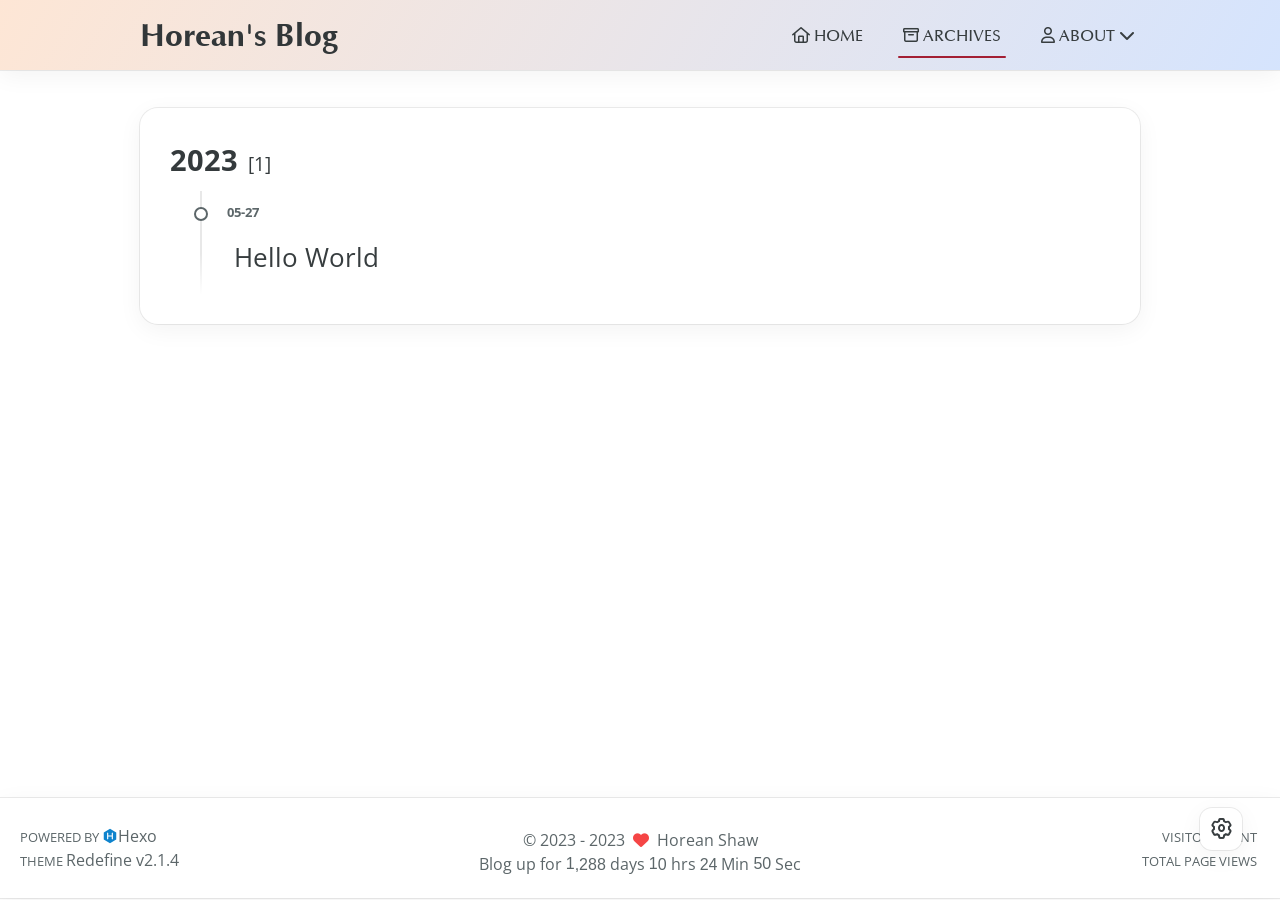
==== commit 262c39ec: "update blog" ====
--- a/archives/index.html
+++ b/archives/index.html
@@ -322,7 +322,7 @@
         <div class="copyright-info">
             &copy;
             
-              <span>2022</span>
+              <span>2023</span>
               -
             
             2023&nbsp;&nbsp;<i class="fa-solid fa-heart fa-beat" style="--fa-animation-duration: 0.5s; color: #f54545"></i>&nbsp;&nbsp;<a href="/">Horean Shaw</a>
@@ -351,7 +351,7 @@
         
         
             <div id="start_div" style="display:none">
-                2022/8/17 11:45:14
+                2023/5/27 19:19:19
             </div>
             <div>
                 Blog up for <span class="odometer" id="runtime_days" ></span> days <span class="odometer" id="runtime_hours"></span> hrs <span class="odometer" id="runtime_minutes"></span> Min <span class="odometer" id="runtime_seconds"></span> Sec
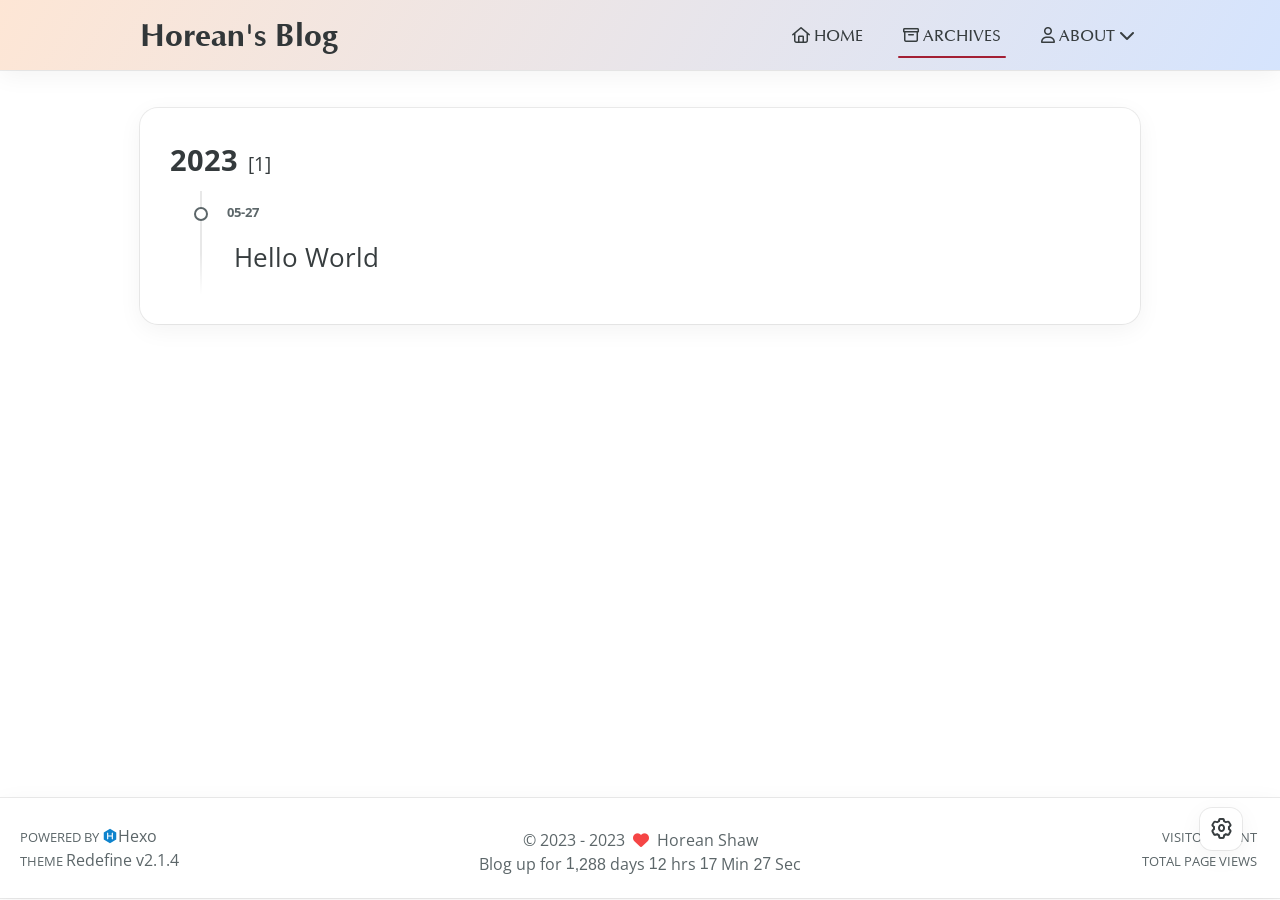
==== commit 854fb0e6: "update blog" ====
--- a/archives/index.html
+++ b/archives/index.html
@@ -351,7 +351,7 @@
         
         
             <div id="start_div" style="display:none">
-                2023/5/27 19:19:19
+                2023/5/27 17:26:47
             </div>
             <div>
                 Blog up for <span class="odometer" id="runtime_days" ></span> days <span class="odometer" id="runtime_hours"></span> hrs <span class="odometer" id="runtime_minutes"></span> Min <span class="odometer" id="runtime_seconds"></span> Sec
